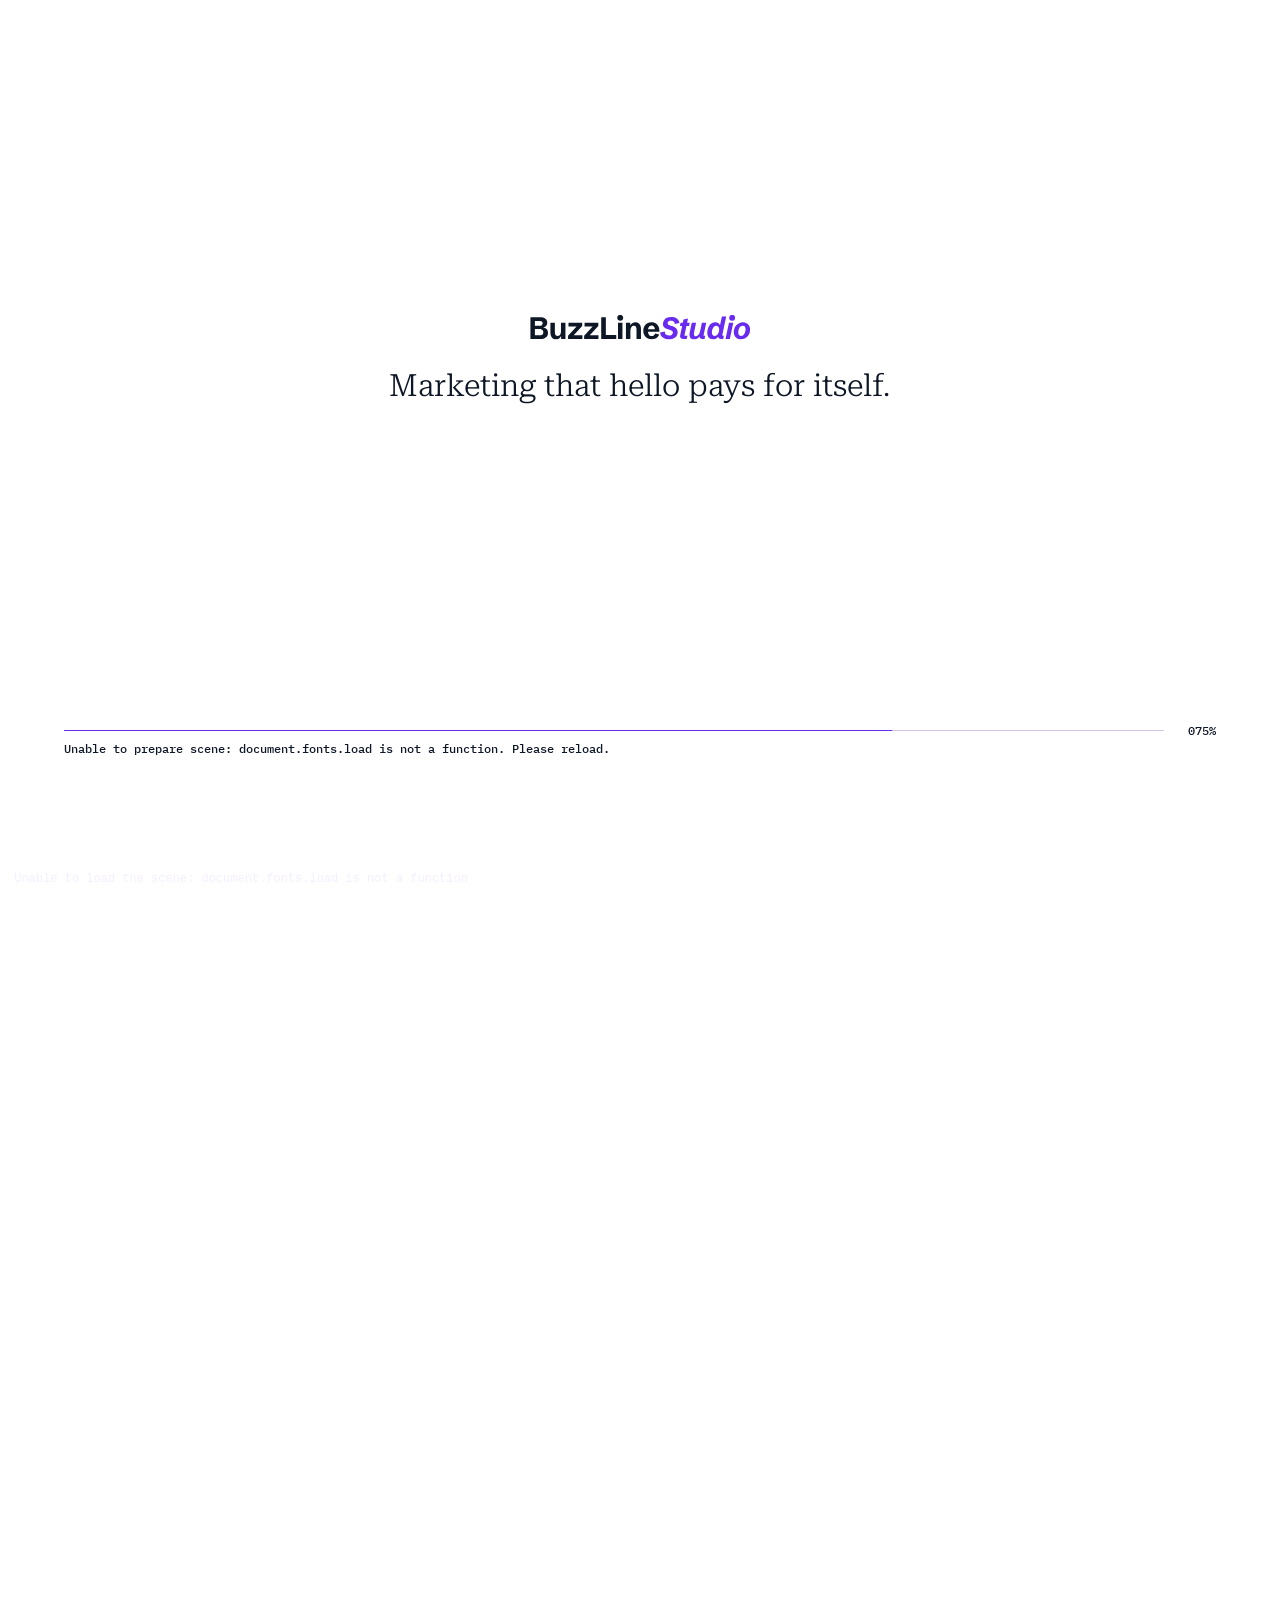
==== index.html @ 00287e8b "rahul" ====
<!doctype html>
<html lang="en" data-theme="day" data-build="4.3">

<head>
    <link rel="icon" href="data:,">
    <meta charset="UTF-8">
    <meta name="viewport" content="width=device-width, initial-scale=1.0">
    <title>BuzzLine Studio</title>
    <link rel="preload" as="font" type="font/woff2" crossorigin href="assets/fonts/onest-500.8f2d0540.woff2">
    <link rel="preload" as="font" type="font/woff2" crossorigin href="assets/fonts/onest-600.31d113d8.woff2">
    <link rel="stylesheet" href="assets/css/style.css">
    <script src="assets/js/bootstrap.js"></script>
    <style>
     
    </style>
</head>

<body class="waiting-entry site-page">
    <div id="entry-gate" role="dialog" aria-modal="true" aria-labelledby="gate-title">
        <div class="gate-intro">
            <div class="gate-wordmark" id="gate-title">
                <img alt="BuzzLine Studio" src="assets/img/image-1.27a90113.svg">
            </div>
            <div class="gate-centre">
                <p>Marketing that hello pays for itself.</p>
            </div>
        </div>
        <div id="gate-choices">
            <button type="button" class="gate-choice gate-primary" id="enter-sound" disabled>
                <svg viewBox="0 0 20 20" aria-hidden="true">
                    <path d="M3 7h3l4-4v14l-4-4H3ZM13 6q5 4 0 8M15 3q8 7 0 14" />
                </svg><span>ENTER WITH SOUND</span></button>
            <button type="button" class="gate-choice gate-secondary" id="enter-muted" disabled>
                <svg viewBox="0 0 20 20" aria-hidden="true">
                    <path d="M3 7h3l4-4v14l-4-4H3ZM13 7l5 6M18 7l-5 6" />
                </svg><span>ENTER WITHOUT SOUND</span></button>
        </div>
        <div class="gate-bottom">
            <div id="gate-progress" role="progressbar" aria-valuemin="0" aria-valuemax="100" aria-valuenow="0" aria-label="Loading scene"><span class="gate-track"><span id="gate-fill"></span></span><span id="gate-counter">000%</span></div><span id="gate-message" role="status">Preparing the scene…</span></div>
    </div>
    <main id="scroll-section">
        <div id="stage">
            <canvas id="scene" aria-label="Interactive particle landscape"></canvas>
            <div id="hero-text"></div>
        </div>
    </main>
    <footer class="mobile-action-footer figma-footer" aria-label="Footer">
        <div class="mobile-footer-brand"><img class="wordmark" alt="BuzzLine Studio" src="assets/img/footer/footer-logo-mobile.svg">
            <p>Fixed-term marketing services
                <br class="footer-desktop-break"> you buy online.</p><img class="payment-logos" alt="Visa and Mastercard" src="assets/img/footer/footer-payments-mobile.svg">
            <div class="footer-social">
                <button type="button" data-inert aria-label="Facebook"><img alt="" width="24" height="24" src="assets/img/footer/footer-facebook.svg">
                </button>
                <button type="button" data-inert aria-label="Instagram"><img alt="" width="24" height="24" src="assets/img/footer/footer-instagram.svg">
                </button>
            </div>
        </div>
        <div class="mobile-footer-links">
            <div>
                <h3>Goals</h3>
                <button type="button" data-inert>Be Found</button>
                <button type="button" data-inert>Be Chosen</button>
                <button type="button" data-inert>Be Remembered</button>
            </div>
            <div>
                <h3>Services</h3>
                <button type="button" data-inert>SEO</button>
                <button type="button" data-inert>Paid Search</button>
                <button type="button" data-inert>Social Media</button>
                <button type="button" data-inert>Email Marketing</button>
                <button type="button" data-inert>Website Design and Dev</button>
                <button type="button" data-inert>Bespoke Services</button>
            </div>
            <div>
                <h3>Company</h3>
                <button type="button" data-inert>About</button>
                <button type="button" data-inert>FAQs</button>
                <button type="button" data-inert>Contact</button>
                <button type="button" data-inert>Sign in</button>
            </div>
        </div>
        <div class="mobile-footer-hairline"></div>
        <div class="mobile-footer-legal">
            <div>
                <button type="button" data-inert>Terms &amp; conditions</button>
                <button type="button" data-inert>Privacy policy</button>
            </div>
            <span>© 2026 BuzzLineStudio.</span>
        </div>
    </footer>
    <nav id="business-nav" aria-label="Main navigation">
        <button type="button" class="brand" data-inert aria-label="BuzzLine Studio"><img class="wordmark" alt="BuzzLine Studio" src="assets/img/image-2.e16b64a0.svg"></button>
        <div class="nav-links">
            <div class="packages-menu desktop-goals">
                <button type="button" class="nav-packages" id="desktop-goals-toggle" aria-expanded="false" aria-controls="desktop-goals-panel">GOALS<img class="about-icon nav-chevron" alt="" width="16" height="16" src="assets/img/image-4.350d3736.svg"></button>
                <div class="packages-panel" id="desktop-goals-panel" aria-label="Goals" hidden>
                    <div class="goals-intro">
                        <p>Packaged services, built around one outcome.</p>
                    </div>
                    <button type="button" data-inert>Be Found<img class="dropdown-arrow" src="assets/img/dropdown-arrow.svg" width="16" height="16" alt=""></button>
                    <button type="button" data-inert>Be Chosen<img class="dropdown-arrow" src="assets/img/dropdown-arrow.svg" width="16" height="16" alt=""></button>
                    <button type="button" data-inert>Be Remembered<img class="dropdown-arrow" src="assets/img/dropdown-arrow.svg" width="16" height="16" alt=""></button>
                </div>
            </div>
            <div class="packages-menu desktop-packages">
                <button type="button" class="nav-packages" id="desktop-packages-toggle" aria-expanded="false" aria-controls="desktop-packages-panel">SERVICES<img class="about-icon nav-chevron" alt="" width="16" height="16" src="assets/img/image-4.350d3736.svg"></button>
                <div class="packages-panel" id="desktop-packages-panel" aria-label="Services" hidden>
                    <div class="goals-intro">
                        <p>Buy any service on its own.</p>
                    </div>
                    <button type="button" data-inert>SEO<img class="dropdown-arrow" src="assets/img/dropdown-arrow.svg" width="16" height="16" alt=""></button>
                    <button type="button" data-inert>Paid Search<img class="dropdown-arrow" src="assets/img/dropdown-arrow.svg" width="16" height="16" alt=""></button>
                    <button type="button" data-inert>Social Media<img class="dropdown-arrow" src="assets/img/dropdown-arrow.svg" width="16" height="16" alt=""></button>
                    <button type="button" data-inert>Email Marketing<img class="dropdown-arrow" src="assets/img/dropdown-arrow.svg" width="16" height="16" alt=""></button>
                    <button type="button" data-inert>Website Design and Dev<img class="dropdown-arrow" src="assets/img/dropdown-arrow.svg" width="16" height="16" alt=""></button>
                    <button type="button" data-inert>Bespoke Services<img class="dropdown-arrow" src="assets/img/dropdown-arrow.svg" width="16" height="16" alt=""></button>
                </div>
            </div>
            <button type="button" data-route-link="about">ABOUT</button>
            <button type="button" data-inert>FAQ</button>
            <button type="button" data-inert>CONTACT</button>
        </div>
        <div class="nav-right">
            <button type="button" class="mode-toggle" role="switch" aria-checked="false" aria-label="Switch to night mode"><span class="mode-knob"><svg class="sun" viewBox="0 0 12 12" aria-hidden="true"><circle cx="6" cy="6" r="2"/><path d="M6 0v1M6 11v1M0 6h1M11 6h1M2 2l.7.7M9.3 9.3l.7.7M2 10l.7-.7M9.3 2.7l.7-.7"/></svg><svg class="moon" viewBox="0 0 12 12" aria-hidden="true"><path d="M10 7.5A4.5 4.5 0 0 1 4.5 2 4.5 4.5 0 1 0 10 7.5Z"/></svg></span></button>
            <div
            class="currency">
                <button type="button" class="currency-toggle" aria-expanded="false" aria-controls="nav-currency-options" aria-haspopup="listbox" aria-label="Currency, USD"><span class="currency-label">USD</span><img class="currency-chevron" src="assets/img/image-4.350d3736.svg" width="16" height="16" alt=""></button>
                <div class="currency-options" id="nav-currency-options" role="listbox" aria-label="Currency"
                hidden>
                    <button type="button" role="option" aria-selected="true">USD</button>
                    <button type="button" role="option" aria-selected="false">EUR</button>
                    <button type="button" role="option" aria-selected="false">GBP</button>
                </div>
        </div>
        <button type="button" class="cart" data-inert aria-label="Cart, 0 items">
            <svg viewBox="0 0 24 24" aria-hidden="true">
                <path d="M2 3h3l2.5 12h11L21 6H6M9 20h.01M18 20h.01" />
            </svg><span class="cart-count">0</span></button>
        <button type="button" class="login" data-inert>LOG IN</button>
        <button type="button" class="build-order" data-inert>Build your own</button>
        <button id="menu-toggle" type="button" aria-label="Open menu" aria-controls="mobile-menu" aria-expanded="false">
            <svg viewBox="0 0 24 24" aria-hidden="true">
                <path d="M3 7h18M3 16h18" />
            </svg>
        </button>
        </div>
    </nav>
    <div id="mobile-menu" role="dialog" aria-modal="true" aria-label="Navigation" hidden>
        <button id="menu-close" type="button" aria-label="Close menu">
            <svg viewBox="0 0 24 24" aria-hidden="true">
                <path d="m5 5 14 14M19 5 5 19" />
            </svg>
        </button>
        <div class="mobile-menu-links">
            <div class="packages-menu mobile-goals">
                <button type="button" class="nav-packages" id="mobile-goals-toggle" aria-expanded="false" aria-controls="mobile-goals-panel">GOALS<img class="about-icon nav-chevron" alt="" width="16" height="16" src="assets/img/image-4.350d3736.svg"></button>
                <div class="packages-panel" id="mobile-goals-panel" aria-label="Goals" hidden>
                    <div class="goals-intro">
                        <p>Packaged services, built around one outcome.</p>
                    </div>
                    <button type="button" data-inert>Be Found<img class="dropdown-arrow" src="assets/img/dropdown-arrow.svg" width="16" height="16" alt=""></button>
                    <button type="button" data-inert>Be Chosen<img class="dropdown-arrow" src="assets/img/dropdown-arrow.svg" width="16" height="16" alt=""></button>
                    <button type="button" data-inert>Be Remembered<img class="dropdown-arrow" src="assets/img/dropdown-arrow.svg" width="16" height="16" alt=""></button>
                </div>
            </div>
            <div class="packages-menu mobile-packages">
                <button type="button" class="nav-packages" id="mobile-packages-toggle" aria-expanded="false" aria-controls="mobile-packages-panel">SERVICES<img class="about-icon nav-chevron" alt="" width="16" height="16" src="assets/img/image-4.350d3736.svg"></button>
                <div class="packages-panel" id="mobile-packages-panel" aria-label="Services" hidden>
                    <div class="goals-intro">
                        <p>Buy any service on its own.</p>
                    </div>
                    <button type="button" data-inert>SEO<img class="dropdown-arrow" src="assets/img/dropdown-arrow.svg" width="16" height="16" alt=""></button>
                    <button type="button" data-inert>Paid Search<img class="dropdown-arrow" src="assets/img/dropdown-arrow.svg" width="16" height="16" alt=""></button>
                    <button type="button" data-inert>Social Media<img class="dropdown-arrow" src="assets/img/dropdown-arrow.svg" width="16" height="16" alt=""></button>
                    <button type="button" data-inert>Email Marketing<img class="dropdown-arrow" src="assets/img/dropdown-arrow.svg" width="16" height="16" alt=""></button>
                    <button type="button" data-inert>Website Design and Dev<img class="dropdown-arrow" src="assets/img/dropdown-arrow.svg" width="16" height="16" alt=""></button>
                    <button type="button" data-inert>Bespoke Services<img class="dropdown-arrow" src="assets/img/dropdown-arrow.svg" width="16" height="16" alt=""></button>
                </div>
            </div>
            <button type="button" data-route-link="about">ABOUT</button>
            <button type="button" data-inert>FAQ</button>
            <button type="button" data-inert>CONTACT</button>
        </div>
        <button type="button" class="menu-login" data-inert>LOG IN</button>
        <button type="button" class="build-order" data-inert>Build your own</button>
        <button type="button" class="mode-toggle" role="switch" aria-checked="false" aria-label="Switch to night mode"><span class="mode-knob"><svg class="sun" viewBox="0 0 12 12" aria-hidden="true"><circle cx="6" cy="6" r="2"/><path d="M6 0v1M6 11v1M0 6h1M11 6h1M2 2l.7.7M9.3 9.3l.7.7M2 10l.7-.7M9.3 2.7l.7-.7"/></svg><svg class="moon" viewBox="0 0 12 12" aria-hidden="true"><path d="M10 7.5A4.5 4.5 0 0 1 4.5 2 4.5 4.5 0 1 0 10 7.5Z"/></svg></span></button>
    </div>
    <div id="controls">
        <button id="mute-toggle" type="button" aria-pressed="false" aria-label="Sound off">
            <span class="sound-label">SOUND ON</span>
                <span class="sound-icon" aria-hidden="true">
                    <span class="bar"></span>
                    <span class="bar"></span>
                    <span class="bar"></span>
                    <span class="bar"></span>
                    <span class="bar"></span>
                </span>
        </button>
        <div hidden>
            <select id="quality">
                <option value="high">High</option>
                <option value="low">Low</option>
            </select>
        </div>
    </div>
    <div id="status" role="status">Loading terrain…</div>
    <nav id="scene-rail" aria-label="Page sections">
        <button type="button" aria-current="false"><span class="rail-marker" aria-hidden="true"></span><span class="rail-label">What we believe</span></button>
        <button type="button" aria-current="false"><span class="rail-marker" aria-hidden="true"></span><span class="rail-label">The big idea</span></button>
        <button type="button" aria-current="false"><span class="rail-marker" aria-hidden="true"></span><span class="rail-label">Our story</span></button>
        <button type="button" aria-current="false"><span class="rail-marker" aria-hidden="true"></span><span class="rail-label">How it’s sold</span></button>
        <button type="button" aria-current="false"><span class="rail-marker" aria-hidden="true"></span><span class="rail-label">Why it works</span></button>
        <button type="button" aria-current="false"><span class="rail-marker" aria-hidden="true"></span><span class="rail-label">Get started</span></button>
    </nav>
    <div id="scene-jump" aria-hidden="true"></div>
    <template id="route-home">
        <div id="hero-text" aria-label="BuzzLine Studio services">
            <section class="story-screen s1">
                <div class="content">
                    <h1 data-webgl><span class="heading-line">Marketing that hello</span> <span class="heading-line">pays for itself.</span></h1>
                    <p data-webgl class="body">SEO, paid search, social, email and websites. Fixed-term packages you buy online, with the price shown on every one.</p>
                    <button type="button" class="scene-button" data-inert><span class="g r" aria-hidden="true"></span><span class="g c" aria-hidden="true"></span><span class="face">Explore a package</span><span class="ring r" aria-hidden="true"></span><span class="ring c" aria-hidden="true"></span>
                        <span
                        class="ring p" aria-hidden="true"></span>
                    </button>
                </div>
            </section>
            <section class="story-screen s2">
                <div class="content"><span class="pill">How</span>
                    <h2 data-webgl><span class="heading-line">Pick a package.</span> <span class="heading-line">Skip the pitch.</span></h2>
                    <div class="body-block">
                        <p data-webgl class="body">No discovery calls. No forty-page proposal. Choose a service,
                            <br class="reference-break"> a tier and a term, pay online, and the work begins.</p>
                        <button type="button" class="scene-button" data-inert><span class="g r" aria-hidden="true"></span><span class="g c" aria-hidden="true"></span><span class="face">FAQs</span><span class="ring r" aria-hidden="true"></span><span class="ring c" aria-hidden="true"></span><span class="ring p"
                            aria-hidden="true"></span></button>
                    </div>
                </div>
            </section>
            <section class="story-screen s3">
                <div class="content">
                    <div class="title-column"><span class="pill">Why</span>
                        <h2 data-webgl><span class="heading-line">Attention is</span> <span class="heading-line">the only currency.</span></h2></div>
                    <div class="body-block">
                        <p data-webgl class="body">Every brand is shouting. The ones that win
                            <br class="reference-break"> aren't louder. They're clearer. Our job is to make
                            <br class="reference-break"> you the obvious choice in a crowded feed.</p>
                        <button type="button" class="scene-button" data-inert><span class="g r" aria-hidden="true"></span><span class="g c" aria-hidden="true"></span><span class="face">Why Buzzline</span><span class="ring r" aria-hidden="true"></span><span class="ring c" aria-hidden="true"></span><span class="ring p"
                            aria-hidden="true"></span></button>
                    </div>
                </div>
            </section>
            <section class="story-screen s4">
                <div class="content"><span class="pill">Goals</span>
                    <h2 data-webgl><span class="heading-line">Start with</span> <span class="heading-line">the goal.</span></h2>
                    <div class="body-block">
                        <p data-webgl class="body">Three goals: Be Found, Be Chosen, Be Remembered. Each one is a set of services that does a single job, with the tier and the term already set. Buy it as it stands, or change any part first.</p>
                        <button type="button" class="scene-button"
                        data-inert><span class="g r" aria-hidden="true"></span><span class="g c" aria-hidden="true"></span><span class="face">See the goals</span><span class="ring r" aria-hidden="true"></span><span class="ring c" aria-hidden="true"></span>
                            <span
                            class="ring p" aria-hidden="true"></span>
                        </button>
                    </div>
                </div>
            </section>
            <section class="story-screen s5">
                <div class="content"><span class="pill">Who</span>
                    <h2 data-webgl><span class="heading-line">Start small.</span> <span class="heading-line">Scale what works.</span></h2>
                    <div class="body-block">
                        <p data-webgl class="body">Try one channel for a month. Add another when you see what it
                            <br class="reference-break"> does. Every package has a start date, an end date and a price,
                            <br class="reference-break"> so you're never locked into anything.</p>
                        <button type="button" class="scene-button" data-inert><span class="g r" aria-hidden="true"></span><span class="g c" aria-hidden="true"></span><span class="face">Start now</span><span class="ring r" aria-hidden="true"></span><span class="ring c" aria-hidden="true"></span><span class="ring p"
                            aria-hidden="true"></span></button>
                    </div>
                </div>
            </section>
            <section class="story-screen s6">
                <div class="content"><span class="pill">Next</span>
                    <h2 data-webgl><span class="heading-line">Ready when</span> <span class="heading-line">you are</span></h2>
                    <p data-webgl class="body">Select the perfect package for your needs, complete your payment securely online, and
                        <br class="reference-break"> dive into your new experience immediately with complete confidence and ease</p>
                    <button type="button" class="scene-button" data-inert><span class="g r" aria-hidden="true"></span><span class="g c" aria-hidden="true"></span><span class="face">Explore packages</span><span class="ring r" aria-hidden="true"></span><span class="ring c" aria-hidden="true"></span><span class="ring p"
                        aria-hidden="true"></span></button>
                </div>
                <footer class="action-footer figma-footer" aria-label="Footer">
                    <div class="footer-grid">
                        <div class="footer-brand"><img class="wordmark" alt="BuzzLine Studio" src="assets/img/footer/footer-logo.svg">
                            <p>Fixed-term marketing services
                                <br class="footer-desktop-break"> you buy online.</p><img class="payment-logos" alt="Visa and Mastercard" src="assets/img/footer/footer-payments.svg">
                            <div class="footer-social">
                                <button type="button" data-inert aria-label="Facebook"><img alt="" width="24" height="24" src="assets/img/footer/footer-facebook.svg">
                                </button>
                                <button type="button" data-inert aria-label="Instagram"><img alt="" width="24" height="24" src="assets/img/footer/footer-instagram.svg">
                                </button>
                            </div>
                        </div>
                        <div class="footer-links">
                            <div>
                                <h3>Goals</h3>
                                <button type="button" data-inert>Be Found</button>
                                <button type="button" data-inert>Be Chosen</button>
                                <button type="button" data-inert>Be Remembered</button>
                            </div>
                            <div>
                                <h3>Services</h3>
                                <button type="button" data-inert>SEO</button>
                                <button type="button" data-inert>Paid Search</button>
                                <button type="button" data-inert>Social Media</button>
                                <button type="button" data-inert>Email Marketing</button>
                                <button type="button" data-inert>Website Design and Dev</button>
                                <button type="button" data-inert>Bespoke Services</button>
                            </div>
                            <div>
                                <h3>Company</h3>
                                <button type="button" data-inert>About</button>
                                <button type="button" data-inert>FAQs</button>
                                <button type="button" data-inert>Contact</button>
                                <button type="button" data-inert>Sign in</button>
                            </div>
                        </div>
                    </div>
                    <div class="footer-hairline"></div>
                    <div class="footer-legal"><span>© 2026 BuzzLineStudio.</span>
                        <div>
                            <button type="button" data-inert>Terms &amp; conditions</button>
                            <button type="button" data-inert>Privacy policy</button>
                        </div>
                    </div>
                </footer>
            </section>
        </div>
    </template>
    <template id="route-about">
        <div id="hero-text" aria-label="BuzzLine Studio services">
            <section class="story-screen s1">
                <div class="content">
                    <h1 data-webgl>Clear beats loud.</h1>
                    <p data-webgl class="body">BuzzLine exists because most marketing shouts and few people listen. We build the channels that make a brand the obvious choice, and we sell them as packages you can price in a minute.</p>
                </div>
            </section>
            <section class="story-screen s2">
                <div class="content">
                    <h2 data-webgl>Marketing you can buy in a minute, not a quarter.</h2>
                    <div class="about-columns about-dom">
                        <div class="about-copy">
                            <p>BuzzLine began with a simple question: Why does purchasing marketing services require three meetings and a forty-page proposal?</p>
                            <p>The process itself isn't complicated. It's about search, paid ads, social media, email, and websites, delivered monthly and measured transparently to ensure real results.</p>
                        </div>
                        <div class="about-copy">
                            <p>So we packaged it. Five channels, five tiers each, a fixed term and a price on every one. You choose, you pay, the work starts.</p>
                            <p>Today BuzzLine runs channels for brands across Europe and North America, from a first campaign to the full stack.</p>
                        </div>
                    </div>
                </div>
            </section>
            <section class="story-screen s3">
                <div class="content">
                    <h2 data-webgl>Why BuzzLine was started.</h2>
                    <div data-webgl class="body about-copy">
                        <p>BuzzLine started with one question. Why does buying marketing take three meetings and a forty page proposal? The work itself is not mysterious. Search, paid, social, email and websites, done monthly and measured honestly.</p>
                        <p>So we packaged it. Five channels, five tiers each, a fixed term and a price on every one. You choose, you pay, the work starts.</p>
                        <p>Today BuzzLine runs channels for brands across Europe and North America, from a first campaign to the full stack.</p>
                    </div>
                    <button type="button" class="scene-button" data-inert><span class="g r" aria-hidden="true"></span><span class="g c" aria-hidden="true"></span><span class="face">Explore packages</span><span class="ring r" aria-hidden="true"></span><span class="ring c" aria-hidden="true"></span><span class="ring p"
                        aria-hidden="true"></span></button>
                </div>
            </section>
            <section class="story-screen s4">
                <div class="content">
                    <h2 data-webgl>Transparent and Straightforward.</h2>
                    <div class="about-tile-block">
                        <div class="about-tiles about-dom">
                            <article class="about-tile">
                                <h3>Five channels</h3>
                                <div class="about-chips"><span>SEO</span><span>Paid search</span><span>Social media</span><span>Email marketing</span><span>Website Design and Dev</span></div>
                            </article>
                            <article class="about-tile"><img class="about-icon " alt="" width="32" height="32" src="assets/img/image-5.7d26f70c.svg">
                                <h3>Fixed terms. 1, 3, 6 or 12 months. Nothing renews on its own.</h3></article>
                            <article class="about-tile"><img class="about-icon " alt="" width="28" height="28" src="assets/img/image-6.3fa4a621.svg">
                                <h3>Fixed prices, no setup fees, no hidden costs. The number on the page is the number on the invoice.</h3></article>
                        </div>
                        <button type="button" class="scene-button" data-inert><span class="g r" aria-hidden="true"></span><span class="g c" aria-hidden="true"></span><span class="face">Got questions?</span><span class="ring r" aria-hidden="true"></span><span class="ring c" aria-hidden="true"></span>
                            <span
                            class="ring p" aria-hidden="true"></span>
                        </button>
                    </div>
                </div>
            </section>
            <section class="story-screen s5">
                <div class="content">
                    <h2 data-webgl>Why it works.</h2>
                    <div class="about-steps about-dom">
                        <article class="about-step"><span class="about-step-icon"><img class="about-icon " alt="" width="24" height="24" src="assets/img/image-7.7dfbd080.svg"></span>
                            <h3>Set the goal</h3>
                            <p>One call to agree what the channel is for. Leads, sales, sign ups or reach. One number we can point at.</p>
                        </article>
                        <article class="about-step"><span class="about-step-icon"><img class="about-icon " alt="" width="24" height="24" src="assets/img/image-8.ffd39e5e.svg"></span>
                            <h3>Ship monthly</h3>
                            <p>Fixes, campaigns, posts and sends go out against a published plan. You always know what shipped and why.</p>
                        </article>
                        <article class="about-step"><span class="about-step-icon"><img class="about-icon " alt="" width="24" height="24" src="assets/img/image-9.b63bd9fa.svg"></span>
                            <h3>Report the numbers</h3>
                            <p>What it cost, what it made, what changes next. One page, plain English, every month.</p>
                        </article>
                    </div>
                </div>
            </section>
            <section class="story-screen s6">
                <div class="content"><span class="pill">Next</span>
                    <h2 data-webgl>Start with one channel.</h2>
                    <p data-webgl class="body">Try a package for a month and explore all its features in depth. Once you see how it enhances your workflow and adds value, consider adding another package to expand your capabilities even further. This way, you can tailor your experience
                        to perfectly suit your needs and maximize productivity.</p>
                    <button type="button" class="scene-button" data-inert><span class="g r" aria-hidden="true"></span><span class="g c" aria-hidden="true"></span><span class="face">Choose a package</span><span class="ring r" aria-hidden="true"></span><span class="ring c" aria-hidden="true"></span><span class="ring p"
                        aria-hidden="true"></span></button>
                </div>
                <footer class="action-footer figma-footer" aria-label="Footer">
                    <div class="footer-grid">
                        <div class="footer-brand"><img class="wordmark" alt="BuzzLine Studio" src="assets/img/footer/footer-logo.svg">
                            <p>Fixed-term marketing services
                                <br class="footer-desktop-break"> you buy online.</p><img class="payment-logos" alt="Visa and Mastercard" src="assets/img/footer/footer-payments.svg">
                            <div class="footer-social">
                                <button type="button" data-inert aria-label="Facebook"><img alt="" width="24" height="24" src="assets/img/footer/footer-facebook.svg">
                                </button>
                                <button type="button" data-inert aria-label="Instagram"><img alt="" width="24" height="24" src="assets/img/footer/footer-instagram.svg">
                                </button>
                            </div>
                        </div>
                        <div class="footer-links">
                            <div>
                                <h3>Goals</h3>
                                <button type="button" data-inert>Be Found</button>
                                <button type="button" data-inert>Be Chosen</button>
                                <button type="button" data-inert>Be Remembered</button>
                            </div>
                            <div>
                                <h3>Services</h3>
                                <button type="button" data-inert>SEO</button>
                                <button type="button" data-inert>Paid Search</button>
                                <button type="button" data-inert>Social Media</button>
                                <button type="button" data-inert>Email Marketing</button>
                                <button type="button" data-inert>Website Design and Dev</button>
                                <button type="button" data-inert>Bespoke Services</button>
                            </div>
                            <div>
                                <h3>Company</h3>
                                <button type="button" data-inert>About</button>
                                <button type="button" data-inert>FAQs</button>
                                <button type="button" data-inert>Contact</button>
                                <button type="button" data-inert>Sign in</button>
                            </div>
                        </div>
                    </div>
                    <div class="footer-hairline"></div>
                    <div class="footer-legal"><span>© 2026 BuzzLineStudio.</span>
                        <div>
                            <button type="button" data-inert>Terms &amp; conditions</button>
                            <button type="button" data-inert>Privacy policy</button>
                        </div>
                    </div>
                </footer>
            </section>
        </div>
    </template>
    <div id="route-veil" aria-hidden="true"></div>
    <script type="module" src="assets/js/script.js"></script>
</body>

</html>
---- assets/css/style.css ----
@font-face {
  font-family : 'Onest';
  font-style : normal;
  font-weight : 500;
  font-display : swap;
  src : url(../fonts/onest-500.8f2d0540.woff2) format('woff2')
}
@font-face {
  font-family : 'Onest';
  font-style : normal;
  font-weight : 600;
  font-display : swap;
  src : url(../fonts/onest-600.31d113d8.woff2) format('woff2')
}
@font-face {
  font-family : 'IBM Plex Mono';
  font-style : normal;
  font-weight : 500;
  src : url(../fonts/ibm-plex-mono-500.4bbb7e1c.woff2) format('woff2');
}
@font-face {
  font-family : 'Roboto Serif';
  font-style : normal;
  font-weight : 100 900;
  font-stretch : 50% 150%;
  src : url(../fonts/roboto-serif-100-900.82c42cd7.woff2) format('woff2');
}
  :root {
  --accent : #6A2BF0;--ink : #F5EEFF;--title-size : 3.75rem
}
* {
  box-sizing : border-box
}
html {
  font-size : clamp(12px, 1.11111vw, 1.11111vw);
  scrollbar-width : thin;
  scrollbar-color : #6A2BF0 #E2B2FC
}
body {
  margin : 0;
  background : #E2B2FC;
  color : var(--ink);
  font-family : 'IBM Plex Mono', monospace;
  font-weight : 500
}
button {
  font : inherit;
  color : inherit;
  cursor : pointer;
  border : 0;
  background : none
}
  button:focus-visible {
  outline : 1px solid currentColor;
  outline-offset : 5px
}
button svg {
  display : block;
  width : 24px;
  height : 24px;
  fill : none;
  stroke : currentColor;
  stroke-width : 1.5;
  stroke-linecap : round;
  stroke-linejoin : round
}
[hidden] {
  display : none!important
}
#scroll-section {
  height : max(2000vh, 12000px);
  position : relative
}
#stage {
  position : sticky;
  top : 0;
  height : 100dvh;
  overflow : hidden
}
#scene {
  position : absolute;
  inset : 0;
  width : 100%;
  height : 100%;
  display : block;
  z-index : 0;
  touch-action : pan-y
}
#hero-text {
  position : absolute;
  inset : 0;
  height : 100dvh;
  pointer-events : none;
  z-index : 2
}
.story-screen {
  position : absolute;
  inset : 0;
  padding : 0 3rem;
  will-change : transform
}
.story-screen>.content {
  position : absolute;
  left : 3rem;
  right : 3rem
}
.story-screen h1, .story-screen h2 {
  font-family : 'Onest', sans-serif;
  font-weight : 500;
  font-stretch : normal;
  font-variation-settings : normal;
  font-size : var(--title-size);
  line-height : 1.2;
  text-transform : none;
  letter-spacing : 0;
  margin : 0;
  color : var(--ink);
  text-shadow : 0 0 16px rgba(0, 0,0, .25)
}
.body {
  font : 500 .84375rem/1.5 'Onest', sans-serif;
  text-transform : none;
  text-align : left;
  margin : 0;
  color : var(--ink);
  text-shadow : 0 0 8px rgba(0, 0,0, .25)
}
.pill {
  display : table;
  width : max-content;
  background : var(--accent);
  color : #fff;
  font : 500 .75rem/1.15 'IBM Plex Mono', monospace;
  padding : .25rem .5rem;
  border-radius : 9999px;
  transform-origin : left center
}
.arrow {
  font-size : 4.5rem;
  font-family : serif
}
.body-block {
  display : flex;
  flex-direction : column;
  align-items : flex-start;
  gap : 1.75rem
}
[data-webgl], [data-webgl] * {
  -webkit-text-fill-color : transparent;
  text-shadow : none!important;
  opacity : 0!important
}
.scene-button {
  --r : 106, 43, 240;--c : 192, 77, 255;--p : 242, 166, 255;
  position : relative;
  isolation : isolate;
  overflow : visible;
  display : inline-flex;
  align-items : center;
  justify-content : center;
  width : max-content;
  max-width : 100%;
  border : 0;
  border-radius : 9999px;
  padding : 0;
  font : 500 .75rem/1.15 'Onest', sans-serif;
  text-transform : none;
  color : #F5EEFF;
  pointer-events : auto;
  background : none;
  transition : box-shadow .3s
}
.scene-button .face, .scene-button .g, .scene-button .ring {
  border-radius : 9999px
}
.scene-button .face {
  position : relative;
  z-index : 1;
  display : flex;
  align-items : center;
  justify-content : center;
  padding : .75rem 1.125rem;
  background : #0F0F0F;
  transition : text-shadow .2s, background .2s
}
.scene-button .g, .scene-button .ring {
  position : absolute;
  inset : 0;
  pointer-events : none;
  opacity : 0
}
.scene-button .g {
  mix-blend-mode : multiply;
  transition : opacity .2s, transform .3s
}
.scene-button .g.r {
  background : rgb(var(--r))
}
.scene-button .g.c {
  background : rgb(var(--c))
}
.scene-button.shock-on .g {
  opacity : 1
}
.scene-button.shock-on .g.r {
  transform : translateX(-1.5px)
}
.scene-button.shock-on .g.c {
  transform : translateX(1.5px)
}
.scene-button.shock-on .face {
  text-shadow : -1.5px 0 rgb(var(--r)), 1.5px 0 rgba(var(--p), .95);
  animation : buzz-shake .25s steps(1, end) 1
}
.scene-button.shock-on {
  box-shadow : 0 0 12px rgba(var(--c), .12)
}
.scene-button .ring {
  z-index : 2;
  border : 1px solid;
  mix-blend-mode : multiply
}
.scene-button .ring.r {
  border-color : rgb(var(--r))
}
.scene-button .ring.c {
  border-color : rgb(var(--c))
}
.scene-button .ring.p {
  border-color : rgb(var(--p))
}
.scene-button.shock-wave .ring.r {
  animation : buzz-ring-r .7s cubic-bezier(.2, .7, .2, 1) 1
}
.scene-button.shock-wave .ring.c {
  animation : buzz-ring-c .7s cubic-bezier(.2, .7, .2, 1) 1
}
.scene-button.shock-wave .ring.p {
  animation : buzz-ring-p .9s cubic-bezier(.2, .7, .2, 1) .06s 1
}
@keyframes buzz-shake {
  0%, 100%{transform : translateX(0)
}
20% {
  transform : translateX(-2px)
}
40% {
  transform : translateX(2px)
}
60% {
  transform : translateX(-1px)
}
80% {
  transform : translateX(1px)
}
}@keyframes buzz-ring-r {
  0%{opacity : .9;
  transform : translateX(0) scale(1)
}
100% {
  opacity : 0;
  transform : translateX(-5px) scale(1.35, 1.9)
}
}@keyframes buzz-ring-c {
  0%{opacity : .9;
  transform : translateX(0) scale(1)
}
100% {
  opacity : 0;
  transform : translateX(5px) scale(1.35, 1.9)
}
}@keyframes buzz-ring-p {
  0%{opacity : .8;
  transform : scale(1)
}
100% {
  opacity : 0;
  transform : scale(1.55, 2.4)
}
}.button-sparks {
  position : absolute;
  pointer-events : none;
  z-index : 5
}
  @media(prefers-reduced-motion : reduce) {
  .scene-button.shock-on .face, .scene-button.shock-touch .face{background : var(--accent);
  animation : none;
  text-shadow : none
}
.scene-button .g, .scene-button .ring, .button-sparks {
  display : none
}
}.s1 .content {
  bottom : .75rem
}
.s1 .body {
  max-width : 16.875rem
}
.s1 h1 {
  margin-top : 2.5rem
}
.s2 .content {
  top : 48%;
  transform : translateY(-50%);
  max-width : 39.6875rem;
  display : flex;
  flex-direction : column;
  gap : 1.75rem
}
.s3 .content {
  bottom : 1.25rem
}
.grid {
  display : grid;
  grid-template-columns : repeat(12, minmax(0, 1fr));
  gap : 1rem;
  align-items : end
}
.s3 .title-column {
  grid-column : 1/8
}
.s3 .pill {
  margin-bottom : 1.75rem
}
.s3 .body-block {
  grid-column : 8/11
}
.s4 .content {
  left : auto;
  right : 3rem;
  top : 48%;
  transform : translateY(-50%);
  width : 34.375rem;
  display : flex;
  flex-direction : column;
  gap : 1.75rem
}
.s5 .content {
  bottom : .75rem
}
.s5>.content>.body-block {
  margin-top : 1.75rem
}
.s5 .body {
  max-width : 20rem
}
.s5 h2 {
  margin-top : 2.5rem
}
.s5 .first-block {
  display : flex;
  gap : 1.25rem;
  align-items : center
}
.s5 .second-block {
  margin : 1.75rem 0 0;
  max-width : 41rem
}
.s6>.content {
  top : 18%;
  left : 3rem;
  right : 3rem;
  display : flex;
  flex-direction : column;
  align-items : center;
  gap : 1.75rem;
  text-align : center;
  transform : translate(var(--cta-x, 0px), var(--cta-y, 0px))
}
.s6 .body {
  text-align : center
}
.s6 .pill {
  align-self : center
}
.action-footer {
  position : absolute;
  bottom : 0;
  left : 0;
  right : 0;
  padding : 2rem 3rem 1.5rem;
  font : 500 .75rem/1.4 'IBM Plex Mono', monospace;
  color : var(--ink);
  pointer-events : auto
}
.footer-grid {
  display : grid;
  grid-template-columns : repeat(12, minmax(0, 1fr));
  gap : 1rem
}
.footer-brand {
  grid-column : 1/5;
  display : flex;
  flex-direction : column;
  align-items : flex-start;
  gap : 1.5rem
}
.footer-brand .wordmark {
  height : 26px;
  width : auto
}
.payment-logos {
  height : 32px;
  width : auto;
  opacity : .6;
  filter : brightness(0) invert(1)
}
.footer-links {
  grid-column : 8/13;
  display : grid;
  grid-template-columns : 1fr 1fr;
  gap : 2rem
}
.footer-links h3 {
  color : var(--accent);
  font : 500 .75rem/1.4 'IBM Plex Mono', monospace;
  letter-spacing : .08em;
  margin : 0 0 1rem
}
.footer-links button {
  display : block;
  padding : 0;
  margin : 0 0 .4rem;
  text-align : left;
  text-transform : uppercase;
  transition : color .25s
}
  .footer-links button:hover, .footer-legal button:hover {
  color : var(--accent)
}
.footer-hairline {
  height : 1px;
  background : #F5EEFF;
  opacity : .35;
  margin : 1.5rem 0 1rem
}
.footer-legal {
  display : flex;
  align-items : center;
  justify-content : space-between;
  gap : 1rem;
  opacity : .35
}
.footer-legal>div {
  display : flex;
  gap : 1.5rem
}
.footer-legal button {
  font : inherit;
  padding : 0;
  transition : color .25s
}
#business-nav {
  position : fixed;
  top : 0;
  left : 0;
  right : 0;
  height : 72px;
  z-index : 30;
  padding : 0 3rem;
  display : flex;
  align-items : center;
  justify-content : space-between;
  gap : 2rem;
  font : 500 .75rem/1.2 'IBM Plex Mono', monospace;
  text-transform : uppercase;
  color : var(--ink)
}
.brand {
  padding : 0;
  display : block
}
.wordmark {
  height : 22px;
  width : auto;
  display : block
}
.nav-links {
  display : flex;
  align-items : center;
  gap : 1.5rem
}
.nav-links button, .nav-right>.login {
  padding : 0;
  white-space : nowrap;
  transition : color .25s
}
  .nav-links button :hover, .nav-right>.login:hover {
  color : var(--accent)
}
.nav-right {
  display : flex;
  align-items : center;
  gap : 1.25rem
}
.currency {
  position : relative;
  width : max-content
}
.currency-toggle {
  display : inline-flex;
  align-items : center;
  gap : .5rem;
  line-height : 1;
  border : 1px solid #F5EEFF;
  border-radius : 9999px;
  padding : .5rem .75rem;
  font : 500 .75rem/1 'IBM Plex Mono', monospace;
  color : var(--ink)
}
.currency-options {
  position : absolute;
  top : calc(100% + .5rem);
  left : 0;
  min-width : 100%;
  background : var(--accent);
  border : 1px solid #F5EEFF;
  border-radius : 1rem;
  padding : .4rem;
  z-index : 2
}
.currency-options button {
  display : block;
  width : 100%;
  text-align : left;
  padding : .55rem .6rem;
  font : 500 .75rem 'IBM Plex Mono', monospace;
  border-radius : .55rem
}
  .currency-options button:hover {
  background : #ffffff24
}
.cart {
  position : relative;
  padding : 3px 8px
}
.cart-count {
  position : absolute;
  right : -3px;
  top : -4px;
  display : grid;
  place-items : center;
  background : var(--accent);
  color : white;
  font : 500 9px 'IBM Plex Mono', monospace;
  border-radius : 50%;
  width : 15px;
  height : 15px
}
#menu-toggle {
  display : none;
  padding : 0
}
#mobile-menu {
  position : fixed;
  inset : 0;
  z-index : 60;
  background : var(--accent);
  color : var(--ink);
  padding : 100px 2rem 2rem;
  overflow : auto
}
#menu-close {
  position : absolute;
  right : 2rem;
  top : 24px;
  padding : 0
}
.mobile-menu-links {
  display : flex;
  flex-direction : column;
  align-items : flex-start;
  gap : 1rem
}
.mobile-menu-links button {
  font : 300 2.875rem/.9 'Roboto Serif', serif;
  font-stretch : 75%;
  font-variation-settings : 'wdth' 75, 'wght' 300;
  text-transform : uppercase;
  padding : 0;
  transition : opacity .25s;
  color : var(--ink)
}
  .mobile-menu-links button:hover {
  opacity : .65
}
.menu-login {
  margin : 2rem 0 1.75rem;
  padding : 0;
  font : .75rem 'IBM Plex Mono', monospace
}
.menu-open {
  overflow : hidden
}
.menu-open #business-nav {
  visibility : hidden
}
#controls {
  position : fixed;
  right : 1rem;
  bottom : 1rem;
  z-index : 25;
  font : 500 .65rem 'IBM Plex Mono', monospace
}
#mute-toggle {
  display : flex;
  align-items : center;
  gap : 12px;
  padding : 12px;
  background : none;
  border : 0;
  font : 500 12px 'IBM Plex Mono', monospace;
  letter-spacing : .08em;
  color : var(--ink);
  cursor : pointer;
  transition : opacity .3s
}
#mute-toggle .sound-icon {
  display : flex;
  gap : 3px;
  align-items : flex-end;
  height : 16px;
  transform-origin : center;
  transition : transform .5s
}
#mute-toggle .bar {
  width : 1px;
  height : 16px;
  background : currentColor;
  transform-origin : center;
  transform : translateY(0) scaleY(.1);
  transition : transform .35s;
  will-change : transform
}
#mute-toggle.is-playing .bar {
  animation : eq 5s ease-in-out infinite
}
  #mute-toggle.is-playing .bar:nth-child(1) {
  animation-delay : -.1s
}
  #mute-toggle.is-playing .bar:nth-child(2) {
  animation-delay : -2s
}
  #mute-toggle.is-playing .bar:nth-child(3) {
  animation-delay : -.2s
}
  #mute-toggle.is-playing .bar:nth-child(4) {
  animation-delay : -3s
}
  #mute-toggle.is-playing .bar:nth-child(5) {
  animation-delay : -.05s;
  animation-duration : 7s
}
@keyframes eq {
  0%{transform : translateY(0) scaleY(.15)
}
10% {
  transform : translateY(-1px) scaleY(.95)
}
25% {
  transform : translateY(-2px) scaleY(.4)
}
45% {
  transform : translateY(1px) scaleY(.8)
}
60% {
  transform : translateY(-2px) scaleY(.3)
}
80% {
  transform : translateY(2px) scaleY(.7)
}
100% {
  transform : translateY(0) scaleY(.15)
}
  }@media(pointer : fine) {
  #mute-toggle .sound-label{transition : opacity .3s
}
  #mute-toggle:hover .sound-label {
  opacity : .7
}
  #mute-toggle:hover .sound-icon {
  transform : scaleY(3)
}
  #mute-toggle:hover.is-playing .sound-icon {
  transform : scaleY(.6)
}
  }@media(prefers-reduced-motion : reduce) {
  #mute-toggle.is-playing .bar{animation : none;
  transform : scaleY(.6)
}
}.action-scene #controls {
  display : none
}
body.waiting-entry {
  overflow : hidden;
  background : #FFFFFF
}
#entry-gate {
  position : fixed;
  inset : 0;
  z-index : 1000;
  background : #FFFFFF;
  opacity : 1;
  color : #0E1726;
  display : flex;
  flex-direction : column;
  justify-content : space-between;
  padding : clamp(24px, 5vw, 72px);
  transition : opacity .5s
}
.gate-wordmark img {
  max-width : 220px;
  height : auto
}
.gate-centre {
  font : 300 clamp(28px, 4vw, 60px)/1.2 'Roboto Serif', serif
}
.gate-bottom {
  min-height : 120px
}
#gate-progress {
  display : flex;
  align-items : center;
  gap : 24px;
  transition : opacity .3s
}
.gate-track {
  flex : 1;
  height : 1px;
  background : #d7c6e6;
  overflow : hidden
}
#gate-fill {
  display : block;
  width : 100%;
  height : 100%;
  background : var(--accent);
  transform : scaleX(0);
  transform-origin : left
}
#gate-counter, #gate-message {
  font : 500 12px 'IBM Plex Mono', monospace
}
#entry-gate.progress-out #gate-progress {
  opacity : 0
}
#entry-gate.ready #gate-message {
  visibility : hidden
}
body.waiting-entry #business-nav, body.waiting-entry #controls, body.waiting-entry #hero-text {
  opacity : 0
}
#status {
  position : fixed;
  left : 1rem;
  bottom : 1rem;
  z-index : 1001;
  font : 12px monospace
}
  #status:empty {
  display : none
}
  @media(max-width : 1024px) {
  :root{--title-size : 3.75rem
}
.story-screen {
  padding : 0 2rem
}
.story-screen>.content {
  left : 2rem;
  right : 2rem;
  top : auto;
  bottom : 7.5rem;
  transform : none;
  width : auto;
  max-width : none;
  display : flex;
  flex-direction : column;
  gap : 1.75rem
}
.story-screen h1, .story-screen h2 {
  margin : 0
}
.story-screen .title-block {
  margin-left : 0;
  max-width : none
}
.story-screen .body {
  max-width : 18.75rem;
  margin : 0
}
.story-screen .body-block {
  margin : 0;
  gap : 1.75rem
}
.s3 .pill {
  margin-bottom : 1.75rem
}
.s5 .arrow {
  display : none
}
.s5 .first-block {
  display : block
}
.s6>.content {
  top : 18%;
  bottom : auto;
  align-items : center;
  text-align : center;
  transform : translate(var(--cta-x, 0px), var(--cta-y, 0px));
  gap : 1.5rem
}
.s6 .body {
  max-width : none;
  text-align : center
}
.s6 .cta {
  font-size : .875rem
}
.action-footer {
  padding : 1.5rem 2rem
}
.footer-grid {
  display : flex;
  flex-direction : column;
  gap : 2rem
}
.footer-brand {
  gap : 1rem
}
.footer-links {
  display : grid;
  grid-template-columns : 1fr 1fr;
  gap : 2rem
}
.footer-links h3 {
  margin-bottom : .75rem
}
.footer-legal {
  flex-direction : column;
  align-items : flex-start;
  gap : .75rem
}
.footer-hairline {
  margin : 1.5rem 0 1rem
}
.footer-brand .wordmark {
  height : 26px
}
#business-nav {
  padding : 0 2rem
}
.nav-links, .desktop-currency, .nav-right>.login {
  display : none
}
#menu-toggle {
  display : block
}
.nav-right {
  gap : 1.5rem
}
  }@media(max-width : 640px) {
  :root{--title-size : 2.875rem
}
.story-screen {
  padding : 0 1rem
}
.story-screen>.content {
  left : 1rem;
  right : 1rem
}
#business-nav {
  padding : 0 1rem
}
#mobile-menu {
  padding-left : 1rem;
  padding-right : 1rem
}
#menu-close {
  right : 1rem
}
.action-footer {
  padding : 1.5rem 1rem
}
.footer-legal>div {
  flex-wrap : wrap;
  gap : 1rem
}
  }@media(max-width : 360px) {
  :root{--title-size : 2.625rem
}
  }@media(max-height : 740px) and (max-width : 1024px) {
  .s6>.content{top : 13%;
  gap : 1rem
}
.action-footer {
  padding-top : 1rem;
  padding-bottom : 1rem
}
.footer-grid {
  gap : 1.25rem
}
.footer-links button {
  margin-bottom : .25rem
}
.footer-hairline {
  margin : 1rem 0 .75rem
}
}html, body {
  overscroll-behavior-y : none
}
.currency-chevron {
  width : 12px;
  height : 12px;
  display : inline-block;
  vertical-align : middle;
  flex : none
}
.currency-label {
  display : block;
  line-height : 1
}
.mode-toggle {
  position : relative;
  width : 44px;
  height : 24px;
  flex : 0 0 44px;
  border : 1px solid #F5EEFF99;
  border-radius : 9999px;
  padding : 2px;
  line-height : 1
}
.mode-knob {
  position : absolute;
  left : 2px;
  top : 2px;
  width : 18px;
  height : 18px;
  border-radius : 50%;
  background : #F5EEFF;
  color : #120A24;
  display : grid;
  place-items : center;
  transition : transform .3s cubic-bezier(.22, 1,.36, 1)
}
.mode-knob svg {
  grid-area : 1/1;
  width : 12px;
  height : 12px;
  stroke-width : 1
}
.mode-knob .moon {
  display : none
}
.mode-toggle[aria-checked=true] .mode-knob {
  transform : translateX(20px)
}
.mode-toggle[aria-checked=true] .sun {
  display : none
}
.mode-toggle[aria-checked=true] .moon {
  display : block
}
#mobile-menu>.mode-toggle {
  display : block;
  margin-top : 1.75rem
}
#business-nav.nav-dark {
  background : #120A24f2;
  border-bottom : 1px solid #F5EEFF1a
}
.lil-gui.root {
  z-index : 2000
}
  @media(max-width : 1024px) {
  .nav-right>.mode-toggle{display : none
}
}#entry-gate {
  opacity : 1
}
.gate-wordmark, .gate-centre, .gate-bottom {
  opacity : 0
}
#gate-counter {
  font-variant-numeric : tabular-nums
}
#gate-fill {
  transform : scaleX(0)
}
#gate-choices {
  display : flex;
  flex-direction : column;
  align-items : flex-start;
  gap : 1rem;
  margin-top : 1.75rem
}
.gate-choice {
  opacity : 0;
  transform : translateY(6px);
  display : inline-flex;
  align-items : center;
  gap : .65rem;
  font : 500 .75rem/1.2 'IBM Plex Mono', monospace;
  pointer-events : none
}
.choices-ready .gate-choice {
  pointer-events : auto
}
.gate-primary {
  background : #6A2BF0;
  color : #fff;
  border-radius : 9999px;
  padding : 1rem 1.4rem
}
.gate-secondary {
  color : #0E1726;
  padding : .5rem 0
}
.gate-secondary span {
  text-decoration : underline;
  text-underline-offset : 3px
}
.gate-choice svg {
  width : 20px;
  height : 20px;
  flex : none
}
.gate-choice:disabled {
  cursor : default
}
body.waiting-entry #business-nav, body.waiting-entry #controls, body.waiting-entry #hero-text {
  opacity : 0!important
}
#gate-message {
  transition : opacity .3s
}
#entry-gate.ready #gate-message {
  visibility : visible
}
.gate-intro {
  position : absolute;
  left : 50%;
  top : 40%;
  transform : translate(-50%, -50%);
  width : min(90vw, 52rem);
  display : flex;
  flex-direction : column;
  align-items : center;
  gap : 2rem;
  text-align : center
}
.gate-wordmark img {
  display : block;
  width : 220px;
  max-width : 60vw;
  height : auto
}
.gate-centre {
  font-size : clamp(24px, 2.4vw, 36px);
  line-height : 1.2
}
.gate-centre p {
  margin : 0
}
#gate-choices {
  position : absolute;
  left : 50%;
  bottom : 4rem;
  transform : translateX(-50%);
  align-items : center;
  margin : 0;
  gap : 1.25rem;
  width : max-content;
  max-width : 90vw
}
.gate-bottom {
  position : absolute;
  bottom : 4rem;
  left : clamp(24px, 5vw, 72px);
  right : clamp(24px, 5vw, 72px);
  pointer-events : none
}
.gate-secondary {
  justify-content : center
}
  @media(max-width : 640px) {
  .gate-intro{top : 38%;
  gap : 1.5rem;
  width : calc(100% - 3rem)
}
#gate-choices {
  bottom : 3rem
}
.gate-centre {
  max-width : 20rem
}
.gate-bottom {
  bottom : 3rem
}
}.heading-line {
  display : block
}
  @media(max-width : 1024px) {
  .s3 .content{align-items : stretch
}
}
body:not(.scene-ready) #business-nav, body:not(.scene-ready) #controls, body:not(.scene-ready) #hero-text {
  opacity : 0!important
}
#business-nav, #controls, #hero-text {
  opacity : 0
}
#entry-gate {
  background : #FFFFFF;
  opacity : 1
}
#entry-gate.gate-fluid-ready {
  background : transparent
}
.s1>.content {
  left : 0;
  right : auto;
  top : auto;
  bottom : .0159375rem;
  width : max-content;
  max-width : 100%;
  padding : 3.75rem;
  display : flex;
  flex-direction : column;
  align-items : flex-start;
  gap : 1.125rem;
  transform : none
}
.s1 h1 {
  margin : 0
}
.s1 .body {
  width : 25.875rem;
  max-width : 100%
}
  @media(max-width : 1024px) {
  :root{--title-size : 44px
}
.body {
  font-size : 1.333333rem
}
.scene-button, .s6 .cta {
  font-size : 1.166667rem
}
.scene-button .face {
  padding : 1rem 1.5rem
}
.s1>.content {
  left : 0;
  right : 0;
  bottom : 0;
  width : auto;
  padding : 2rem;
  gap : 2rem
}
.s1 .body {
  width : 100%;
  max-width : 100%
}
.s1-body-break {
  display : none
}
}.story-screen .pill {
  font : 500 .75rem/1.15 'Onest', sans-serif;
  padding : .25rem .5rem
}
.story-screen .body-block {
  gap : 1.125rem
}
.s6 .scene-button .face {
  background : var(--accent)
}
  @media(min-width : 1025px) {
  .story-screen h1, .story-screen h2{font-size : 3.75rem;
  line-height : 1.2;
  margin : 0
}
.story-screen .body {
  font : 500 .84375rem/1.5 'Onest', sans-serif;
  margin : 0;
  max-width : none
}
.story-screen>.content {
  padding : 0;
  gap : 1.125rem
}
.s1>.content {
  left : 3.75rem;
  right : auto;
  bottom : 3.75rem;
  width : max-content;
  max-width : calc(100% - 7.5rem)
}
.s1 .body {
  width : 25.875rem
}
.s2>.content {
  left : 3.75rem;
  right : auto;
  top : 50%;
  bottom : auto;
  transform : translateY(-50%);
  width : 32.25rem;
  max-width : none;
  display : flex;
  flex-direction : column
}
.s2 .body {
  width : 25.875rem
}
.s3>.content {
  left : 3.75rem;
  right : 3.75rem;
  bottom : 3.75rem;
  top : auto;
  display : flex;
  flex-direction : row;
  align-items : flex-end;
  gap : 3.75rem
}
.s3 .title-column {
  flex : none;
  width : 32.25rem
}
.s3 .pill {
  margin-bottom : 1.125rem
}
.s3 .body-block {
  display : flex;
  flex-direction : row;
  align-items : flex-end;
  gap : 3.75rem
}
.s3 .body {
  width : 19.3125rem;
  flex : none
}
.s3 .scene-button {
  flex : none
}
.s4>.content {
  left : auto;
  right : 3.75rem;
  top : 50%;
  bottom : auto;
  transform : translateY(-50%);
  width : 26.296875rem;
  max-width : none;
  display : flex;
  flex-direction : column
}
.s4 .body {
  width : 25.875rem
}
.s5>.content {
  left : auto;
  right : 3.75rem;
  top : 50%;
  bottom : auto;
  transform : translateY(-50%);
  width : 32.53125rem;
  max-width : none;
  display : flex;
  flex-direction : column
}
.s5>.content>.body-block {
  margin : 0
}
.s5 .body {
  width : 25.875rem
}
.s6>.content {
  top : 22.222222%;
  bottom : auto;
  left : 3.75rem;
  right : 3.75rem;
  align-items : center;
  text-align : center;
  gap : 1.125rem
}
.s6 .body {
  width : 36rem;
  text-align : center
}
  }@media(max-width : 1024px) {
  .reference-break{display : none
}
.s3 .body-block {
  flex-direction : column;
  align-items : flex-start
}
.s4 h2 .heading-line, .s5 h2 .heading-line, .s6 h2 .heading-line {
  white-space : normal
}
.s6 .body {
  max-width : 42rem
}
  }@media(max-width : 1024px) {
  .story-screen.s2>.content, .story-screen.s3>.content, .story-screen.s4>.content, .story-screen.s5>.content{left : 2rem;
  right : 2rem
}
.s2 .body, .s3 .body, .s4 .body, .s5 .body {
  width : 100%;
  max-width : 100%
}
.s2 .body-block, .s3 .body-block, .s4 .body-block, .s5 .body-block {
  width : 100%;
  max-width : 100%
}
#gate-choices .gate-choice {
  font-family : 'Onest', sans-serif;
  font-weight : 500;
  font-size : 16px;
  line-height : 1.2;
  min-height : 48px;
  padding : 14px 20px;
  white-space : nowrap
}
#gate-counter, #gate-message {
  font-size : 14px
}
}.story-screen .pill {
  font-weight : 600
}
  @media(min-width : 1025px) {
  .s6 h2 .heading-line{display : inline
}
.mobile-action-footer {
  display : none
}
  }@media(max-width : 1024px) {
  .s6 h2 .heading-line{display : block
}
.story-screen .pill {
  font : 600 13px/1.15 'Onest', sans-serif;
  padding : 4px 10px;
  border-radius : 9999px
}
.scene-button {
  font : 500 16px/18.4px 'Onest', sans-serif;
  color : #F5EEFF;
  text-transform : none;
  border-radius : 9999px
}
.scene-button .face {
  padding : 16px 24px;
  border-radius : 9999px;
  background : #0F0F0F
}
.s6 .scene-button .face {
  background : #6A2BF0
}
.scene-button .g, .scene-button .ring {
  inset : 0;
  border-radius : 9999px
}
#stage {
  position : fixed;
  top : 0;
  left : 0;
  right : 0;
  width : 100%;
  height : 100dvh
}
.s6 .action-footer {
  display : none
}
.mobile-action-footer {
  position : relative;
  z-index : 40;
  display : flex;
  flex-direction : column;
  align-items : flex-start;
  gap : 24px;
  width : 100%;
  padding : 56px 24px 32px;
  background : #120B2B;
  color : #F5EEFF;
  isolation : isolate
}
.mobile-footer-brand {
  display : flex;
  flex-direction : column;
  align-items : flex-start;
  gap : 16px;
  width : 100%
}
.mobile-footer-brand .wordmark {
  width : 150px;
  height : 17px;
  object-fit : contain;
  object-position : left center
}
.mobile-footer-brand p {
  margin : 0;
  font : 500 14px/1.5 'Onest', sans-serif;
  color : rgba(245, 238, 255, .64)
}
.mobile-footer-brand .payment-logos {
  width : 120px;
  height : 24px;
  object-fit : contain;
  object-position : left center;
  opacity : 1;
  filter : brightness(0) invert(1)
}
.mobile-footer-social {
  display : flex;
  align-items : center;
  gap : 16px
}
.mobile-footer-social svg {
  display : block;
  width : 24px;
  height : 24px
}
.mobile-footer-links {
  display : flex;
  gap : 40px;
  width : 100%;
  align-items : flex-start
}
.mobile-footer-links>div {
  display : flex;
  flex : 1;
  min-width : 0;
  flex-direction : column;
  align-items : flex-start;
  gap : 12px
}
.mobile-footer-links h3 {
  margin : 0;
  font : 600 13px/1.3 'Onest', sans-serif;
  letter-spacing : .78px;
  text-transform : uppercase;
  color : #6A2BF0
}
.mobile-footer-links button {
  margin : 0;
  padding : 0;
  font : 500 16px/1.5 'Onest', sans-serif;
  text-align : left;
  text-transform : none;
  color : #F5EEFF
}
.mobile-footer-hairline {
  width : 100%;
  height : 1px;
  background : rgba(245, 238, 255, .16)
}
.mobile-footer-legal {
  display : flex;
  flex-direction : column;
  gap : 12px;
  font : 500 14px/1.5 'Onest', sans-serif;
  color : rgba(245, 238, 255, .64)
}
.mobile-footer-legal>div {
  display : flex;
  gap : 24px
}
.mobile-footer-legal button {
  padding : 0;
  margin : 0;
  font : inherit;
  color : inherit;
  text-transform : none;
  white-space : nowrap
}
}.nav-links .nav-packages, .mobile-menu-links .nav-packages {
  display : inline-flex;
  align-items : center;
  gap : 6px
}
.nav-packages .nav-chevron {
  display : block;
  width : 16px;
  height : 16px;
  flex : none
}
.about-page {
  --about-px : .052083333vw
}
.about-page .story-screen h1, .about-page .story-screen h2 {
  font-family : 'Onest', sans-serif;
  font-weight : 500;
  line-height : 1.2;
  text-transform : none
}
.about-page .about-copy {
  font : 500 18px/1.5 'Onest', sans-serif;
  color : #F5EEFF
}
.about-page .about-copy p {
  margin : 0
}
.about-page .about-copy p+p {
  margin-top : 27px
}
.about-page .scene-button {
  font : 500 16px/18.4px 'Onest', sans-serif
}
.about-page .scene-button .face {
  padding : 16px 24px
}
.about-icon {
  display : block;
  flex : none;
  object-fit : contain
}
.about-page .about-dom {
  transition : opacity .6s .3s
}
.about-page .story-screen[aria-hidden=true] .about-dom {
  opacity : 0;
  transition : opacity .375s
}
.about-page .story-screen[aria-hidden=false] .about-dom {
  opacity : 1
}
.about-tiles {
  display : flex;
  gap : 41px;
  width : 100%;
  height : 237px
}
.about-tile {
  flex : 1;
  min-width : 0;
  background : rgba(106, 43, 240, .16);
  backdrop-filter : blur(16px);-webkit-backdrop-filter : blur(16px);
  border : 1px solid #6A2BF0;
  border-radius : 24px;
  padding : 40px;
  display : flex;
  flex-direction : column;
  gap : 16px;
  align-items : flex-start
}
.about-tile h3 {
  font : 600 20px/1.3 'Onest', sans-serif;
  color : #F5EEFF;
  margin : 0
}
.about-chips {
  display : flex;
  flex-wrap : wrap;
  gap : 8px
}
.about-chips span {
  font : 500 14px/1.2 'Onest', sans-serif;
  color : #0F0F0F;
  background : #fff;
  border-radius : 999px;
  padding : 8px 14px;
  white-space : nowrap
}
.about-steps {
  display : flex;
  gap : 48px;
  width : 100%
}
.about-step {
  flex : 1;
  min-width : 0;
  display : flex;
  flex-direction : column;
  gap : 20px;
  align-items : flex-start
}
.about-step-icon {
  display : grid;
  place-items : center;
  flex : none;
  width : 56px;
  height : 56px;
  border-radius : 50%;
  background : #F5EEFF
}
.about-step h3 {
  font : 500 28px/1.3 'Onest', sans-serif;
  color : #F5EEFF;
  margin : 0
}
.about-step p {
  font : 500 16px/1.5 'Onest', sans-serif;
  color : #F5EEFF;
  margin : 0
}
.mobile-footer-social button {
  padding : 0
}
#entry-gate.returning-entry .gate-intro, #entry-gate.returning-entry #gate-choices, #entry-gate.returning-entry #gate-message {
  display : none
}
.site-page .nav-links {
  gap : 32px;
  font : 500 16px/1.2 'IBM Plex Mono', monospace;
  color : #fff
}
.site-page .nav-links [aria-current=page], .site-page .mobile-menu-links [aria-current=page] {
  color : #6A2BF0
}
.site-page .mobile-menu-links [aria-current=page] {
  color : #F5EEFF;
  text-decoration : underline;
  text-underline-offset : 6px
}
.packages-menu {
  position : relative
}
.desktop-packages .packages-panel {
  position : absolute;
  top : calc(100% + 8px);
  left : 0;
  width : 280px;
  background : #fff;
  border : 1px solid rgba(15, 15, 15, .12);
  border-radius : 16px;
  padding : 12px 0;
  z-index : 80;
  box-shadow : 0 8px 32px rgba(18, 11, 43, .12)
}
  .desktop-packages .packages-panel::before {
  content : '';
  position : absolute;
  left : 0;
  right : 0;
  top : -9px;
  height : 9px
}
.site-page .packages-panel button {
  display : flex;
  align-items : center;
  justify-content : space-between;
  gap : 16px;
  width : 100%;
  padding : 12px 24px;
  font : 500 16px/1.5 'Onest', sans-serif;
  color : #0F0F0F;
  text-transform : none;
  text-align : left;
  background : none;
  white-space : nowrap
}
  .site-page .packages-panel button:hover, .site-page .packages-panel button:focus-visible {
  background : rgba(106, 43, 240, .06)
}
.package-arrow {
  color : #6A2BF0;
  display : inline-block;
  flex : none;
  width : 16px;
  font : 500 16px/1 'Onest', sans-serif
}
.packages-panel[hidden] {
  display : none!important
}
.site-page .mobile-packages {
  width : 100%
}
.site-page .mobile-packages .packages-panel {
  max-width : 360px;
  background : #fff;
  border : 1px solid rgba(15, 15, 15, .12);
  border-radius : 16px;
  margin-top : 16px;
  padding : 12px 0
}
.site-page #mobile-menu {
  overscroll-behavior : contain;
  touch-action : pan-y
}
  @media(min-width : 1025px) {
  .about-page .story-screen h1, .about-page .story-screen h2{font-size : calc(80 * var(--about-px));
  margin : 0
}
.about-page .story-screen .body, .about-page .about-copy {
  font : 500 clamp(14px, .9375vw, 18px)/1.5 'Onest', sans-serif;
  max-width : none
}
.about-page .s1>.content {
  left : 0;
  right : 0;
  bottom : 0;
  top : auto;
  transform : none;
  width : 100%;
  max-width : none;
  padding : calc(80 * var(--about-px));
  align-items : center;
  text-align : center;
  gap : calc(24 * var(--about-px))
}
.about-page .s1 .body {
  width : calc(552 * var(--about-px));
  text-align : center
}
.about-page .s2>.content, .about-page .s4>.content {
  inset : 0;
  transform : none;
  width : 100%;
  max-width : none;
  padding : 0;
  display : block
}
.about-page .s2 h2, .about-page .s4 h2 {
  position : absolute;
  top : calc(120 * var(--about-px));
  left : 50%;
  transform : translateX(-50%);
  width : calc(990 * var(--about-px));
  text-align : center
}
.about-page .s4 h2 {
  width : calc(697 * var(--about-px))
}
.about-columns {
  position : absolute;
  bottom : calc(80 * var(--about-px));
  left : 50%;
  transform : translateX(-50%);
  display : flex;
  gap : calc(16 * var(--about-px));
  width : calc(1120 * var(--about-px))
}
.about-columns>.about-copy {
  width : calc(552 * var(--about-px));
  flex : 1
}
.about-page .s3>.content {
  left : calc(80 * var(--about-px));
  right : auto;
  top : 50%;
  bottom : auto;
  transform : translateY(-50%);
  width : calc(634 * var(--about-px));
  max-width : none;
  display : flex;
  flex-direction : column;
  align-items : flex-start;
  gap : calc(24 * var(--about-px))
}
.about-page .s3 .body {
  width : calc(552 * var(--about-px));
  flex : none
}
.about-tile-block {
  position : absolute;
  bottom : 0;
  left : 50%;
  transform : translateX(-50%);
  width : calc(1324 * var(--about-px));
  padding : calc(80 * var(--about-px));
  display : flex;
  flex-direction : column;
  align-items : center;
  gap : calc(41 * var(--about-px))
}
.about-page .s5>.content {
  left : 0;
  right : auto;
  bottom : 0;
  top : auto;
  transform : none;
  width : calc(1548 * var(--about-px));
  max-width : 100%;
  padding : calc(80 * var(--about-px));
  display : flex;
  flex-direction : column;
  gap : calc(40 * var(--about-px))
}
.about-page .s6 .body {
  width : calc(864 * var(--about-px));
  text-align : center
}
.about-page .about-tiles {
  gap : calc(41 * var(--about-px));
  height : calc(237 * var(--about-px))
}
.about-page .about-tile {
  padding : calc(40 * var(--about-px));
  gap : calc(16 * var(--about-px))
}
.about-page .about-tile h3 {
  font-size : clamp(14px, 1.0416667vw, 20px)
}
.about-page .about-chips span {
  font-size : clamp(14px, .7291667vw, 14px);
  padding : calc(8 * var(--about-px)) calc(14 * var(--about-px))
}
.site-page #business-nav {
  padding-left : 64px;
  padding-right : 64px
}
  }@media(max-width : 1024px) {
  .about-page .story-screen{padding : 0 24px
}
.about-page .story-screen>.content {
  left : 24px;
  right : 24px;
  top : auto;
  bottom : 90px;
  width : auto;
  max-width : none;
  padding : 0;
  transform : none;
  display : flex;
  flex-direction : column;
  align-items : flex-start;
  gap : 24px;
  text-align : left
}
.about-page .story-screen h1, .about-page .story-screen h2 {
  font-size : clamp(32px, 10vw, 44px);
  width : 100%;
  margin : 0;
  position : static;
  transform : none;
  text-align : left
}
.about-page .story-screen .body, .about-page .about-copy {
  font : 500 16px/1.5 'Onest', sans-serif;
  width : 100%;
  max-width : none;
  text-align : left
}
.about-page .about-copy p+p {
  margin-top : 24px
}
.about-page .s1>.content {
  bottom : 24px
}
.about-columns {
  position : static;
  transform : none;
  width : 100%;
  display : flex;
  flex-direction : column;
  gap : 16px
}
.about-columns>.about-copy+ .about-copy {
  display : none
}
.about-tile-block {
  position : static;
  transform : none;
  display : flex;
  flex-direction : column;
  align-items : flex-start;
  width : 100%;
  padding : 0;
  gap : 24px
}
.about-tiles {
  height : auto;
  display : flex;
  flex-direction : column;
  gap : 16px
}
.about-tile {
  height : auto;
  padding : 20px;
  gap : 16px;
  flex-direction : row;
  align-items : flex-start
}
  .about-tile:first-child {
  flex-direction : column
}
.about-tile h3 {
  font-size : 16px
}
.about-chips {
  gap : 8px
}
.about-steps {
  display : flex;
  flex-direction : column;
  gap : 24px
}
.about-step {
  display : grid;
  grid-template-columns : 56px minmax(0, 1fr);
  gap : 12px 20px;
  align-items : center;
  width : 100%
}
.about-step-icon {
  grid-column : 1;
  grid-row : 1
}
.about-step h3 {
  grid-column : 2;
  grid-row : 1;
  font-size : 24px
}
.about-step p {
  grid-column : 1/-1;
  font-size : 16px
}
.about-page .s6>.content {
  top : 18%;
  bottom : auto;
  align-items : center;
  text-align : center
}
.about-page .s6 h2, .about-page .s6 .body {
  text-align : center
}
.site-page .nav-links {
  display : none
}
  }@media(max-width : 1024px) and (max-height : 699px) {
  .about-step p{display : none
}
  }@media(max-width : 1024px) {
  .about-page .s4>.content{bottom : 80px
}
  }@media(max-width : 1024px) and (max-height : 740px) {
  .about-page .s3>.content, .about-page .s4>.content{bottom : 24px
}
.about-page .s4>.content, .about-page .s4 .about-tile-block {
  gap : 16px
}
.about-page .s4 .about-tiles {
  gap : 12px
}
}.site-page .desktop-packages .packages-panel, .site-page .currency-options {
  width : 280px;
  background : #fff;
  border : 1px solid rgba(15, 15, 15, .12);
  border-radius : 16px;
  padding : 12px 0;
  box-shadow : 0 8px 32px rgba(18, 11, 43, .12);
  z-index : 80;
}
.site-page .currency-options {
  top : calc(100% + 8px);
  left : auto;
  right : 0;
  min-width : 0
}
.site-page .packages-panel button, .site-page .currency-options button {
  display : flex;
  align-items : center;
  justify-content : space-between;
  gap : 16px;
  width : 100%;
  padding : 12px 24px;
  border-radius : 0;
  font : 500 16px/1.5 'Onest', sans-serif;
  color : #0F0F0F;
  text-transform : none;
  text-align : left;
  background : none;
  white-space : nowrap;
}
  .site-page .packages-panel button:hover, .site-page .packages-panel button:focus-visible, .site-page .currency-options button:hover, .site-page .currency-options button:focus-visible {
  background : rgba(106, 43, 240, .06)
}
.about-page .s2 .about-columns {
  background : rgba(106, 43, 240, .16);
  border : 1px solid #6A2BF0;
  border-radius : 24px;
  backdrop-filter : blur(16px);-webkit-backdrop-filter : blur(16px);
}
.about-page .s2 .about-columns>.about-copy {
  min-width : 0;
  width : auto
}
  @media(min-width : 1025px) {
  .about-page .s2 .about-columns{width : calc(1204 * var(--about-px));
  left : 0;
  right : 0;
  margin-inline : auto;
  transform : none;
  padding : calc(40 * var(--about-px)) calc(64 * var(--about-px));
  gap : calc(62 * var(--about-px));
}
  }@media(max-width : 1024px) {
  .site-page #mobile-menu>.currency{width : 100%
}
.site-page #mobile-menu .currency-options {
  position : static;
  width : 100%;
  max-width : 360px;
  margin-top : 16px;
}
.about-page .s2 .about-columns {
  padding : 20px;
  gap : 16px
}
  }@media(max-width : 1024px) and (max-height : 740px) {
  .about-page .s2>.content{bottom : 24px;
  gap : 16px
}
}.site-page .currency-options {
  width : 120px
}
  @media(max-width : 1024px) {
  .site-page #mobile-menu .currency-options{width : 120px;
  max-width : 100%
}
  }@media(max-width : 1024px) {
  .site-page #business-nav{padding-left : 24px;
  padding-right : 24px
}
.about-page .story-screen>.content {
  bottom : 64px;
  gap : 16px
}
.about-page .story-screen h1, .about-page .story-screen h2 {
  font-size : 36px;
  line-height : 1.15;
  text-wrap : balance
}
.about-page .story-screen .body, .about-page .about-copy {
  font-size : 15px;
  line-height : 1.45
}
.about-page .about-copy p+p {
  margin-top : 12px
}
.about-page .s1>.content {
  bottom : 64px
}
.about-page .s2 .about-columns {
  padding : 16px;
  background : rgba(42, 20, 77, .82);
  gap : 12px
}
.about-page .s3>.content {
  gap : 16px
}
.about-page .s4>.content {
  bottom : 64px;
  gap : 16px
}
.about-page .s4 .about-tile-block {
  gap : 16px
}
.about-page .s4 .about-tiles {
  gap : 10px
}
.about-page .s4 .about-tile {
  padding : 20px;
  gap : 12px;
  background : rgba(42, 20, 77, .82)
}
.about-page .s4 .about-chips {
  gap : 6px
}
.about-page .s4 .about-chips span {
  padding : 6px 10px;
  font-size : 14px
}
.about-page .s5 .about-steps {
  gap : 16px
}
.about-page .s5 .about-step {
  grid-template-columns : 40px minmax(0, 1fr);
  gap : 8px 12px
}
.about-page .s5 .about-step-icon {
  width : 40px;
  height : 40px
}
.about-page .s5 .about-step h3 {
  font-size : 20px;
  line-height : 1.25
}
.about-page .s5 .about-step p {
  font-size : 15px;
  line-height : 1.45
}
.about-page .s6>.content {
  top : 112px;
  bottom : auto;
  gap : 20px
}
.about-page .s6 .body {
  font-size : 15px;
  line-height : 1.5
}
.about-page .scene-button .face {
  font-size : 16px;
  line-height : 18px;
  min-height : 50px;
  padding : 16px 24px;
  white-space : nowrap
}
.site-page #gate-choices {
  gap : 12px
}
.site-page #gate-choices .gate-choice {
  font-size : 16px;
  min-height : 48px;
  padding : 14px 16px;
  white-space : nowrap
}
.site-page #gate-counter, .site-page #gate-message {
  font-size : 14px
}
.site-page #mobile-menu {
  padding : 88px 24px 32px;
  padding-bottom : max(32px, env(safe-area-inset-bottom));
  overflow-y : auto
}
.site-page #mobile-menu .mobile-menu-links {
  gap : 20px
}
.site-page #mobile-menu .packages-panel button {
  min-height : 48px;
  padding : 12px 20px
}
.site-page #controls {
  bottom : max(20px, env(safe-area-inset-bottom))
}
  }@media(max-width : 480px) {
  .about-page .story-screen h1, .about-page .story-screen h2{font-size : 32px
}
  }@media(max-width : 1024px) and (max-height : 740px) {
  .about-page .story-screen>.content{bottom : 56px;
  gap : 12px
}
.about-page .story-screen h1, .about-page .story-screen h2 {
  font-size : 32px;
  line-height : 1.12
}
.about-page .story-screen .body, .about-page .about-copy {
  font-size : 14px;
  line-height : 1.4
}
.about-page .s4>.content {
  bottom : 56px;
  gap : 12px
}
.about-page .s4 .about-tile-block {
  gap : 12px
}
.about-page .s6>.content {
  top : 96px;
  bottom : auto;
  gap : 16px
}
.about-page .s6 .body {
  font-size : 14px;
  line-height : 1.5
}
  }@media(min-width : 600px) and (max-width : 1024px) {
  .about-page .story-screen h1, .about-page .story-screen h2{font-size : 40px
}
.about-page .story-screen .body, .about-page .about-copy {
  font-size : 16px
}
  .about-page .s4 .about-tile:first-child {
  flex-direction : row;
  align-items : center;
  flex-wrap : wrap
}
.about-page .s5 .about-step p {
  grid-column : 2;
  font-size : 16px
}
  }@media(max-width : 1024px) {
  .about-page .s5 .about-steps{padding : 16px;
  border : 1px solid #6A2BF0;
  border-radius : 24px;
  background : rgba(42, 20, 77, .82);
  backdrop-filter : blur(16px);-webkit-backdrop-filter : blur(16px)
}
  }@media(max-width : 1024px) and (max-height : 740px) {
  .about-page .s4>.content, .about-page .s4 .about-tile-block{gap : 10px
}
.about-page .s4 .about-tiles {
  gap : 8px
}
.about-page .s4 .about-chips span {
  padding-top : 5px;
  padding-bottom : 5px
}
  }@media(max-width : 1024px) and (max-height : 500px) and (min-width : 600px) {
  .about-page .story-screen>.content{bottom : 48px;
  gap : 10px
}
.about-page .story-screen h1, .about-page .story-screen h2 {
  font-size : 28px;
  line-height : 1.12
}
.about-page .story-screen .body, .about-page .about-copy {
  font-size : 14px;
  line-height : 1.4
}
.about-page .s3>.content, .about-page .s4>.content {
  display : grid;
  grid-template-columns : minmax(0, 1fr) auto;
  align-items : center;
  gap : 12px 24px
}
.about-page .s3 h2, .about-page .s4 h2 {
  grid-row : 1;
  grid-column : 1;
  text-wrap : initial
}
.about-page .s3 .body {
  grid-row : 2;
  grid-column : 1/-1;
  column-count : 2;
  column-gap : 24px
}
.about-page .s3 .scene-button, .about-page .s4 .scene-button {
  grid-row : 1;
  grid-column : 2
}
.about-page .s4 .about-tile-block {
  display : contents
}
.about-page .s4 .about-tiles {
  grid-row : 2;
  grid-column : 1/-1;
  flex-direction : row;
  align-items : stretch;
  gap : 10px
}
  .about-page .s4 .about-tile, .about-page .s4 .about-tile:first-child {
  flex-direction : column;
  align-items : flex-start;
  padding : 16px;
  gap : 8px
}
.about-page .s4 .about-tile h3 {
  font-size : 14px;
  line-height : 1.3
}
.about-page .s4 .about-tile .about-icon {
  width : 24px;
  height : 24px
}
.about-page .s4 .about-chips span {
  padding : 4px 8px
}
.about-page .s5 .about-steps {
  flex-direction : row;
  gap : 12px
}
.about-page .s5 .about-step {
  display : flex;
  flex-direction : column;
  align-items : flex-start
}
.about-page .s5 .about-step h3 {
  font-size : 18px
}
.about-page .s6>.content {
  top : 88px;
  bottom : auto;
  gap : 10px
}
  }@media(max-width : 1024px) {
  .site-page #mobile-menu .menu-login{font : 500 16px/24px 'IBM Plex Mono', monospace;
  min-height : 48px;
  padding : 12px 0
}
.site-page #mobile-menu .currency-toggle {
  font-size : 16px;
  line-height : 20px;
  min-height : 48px;
  padding : 12px 16px
}
.site-page #menu-close {
  min-width : 44px;
  min-height : 44px;
  display : grid;
  place-items : center
}
}#scene-rail {
  display : none
}
#scene-jump {
  position : fixed;
  inset : 0;
  z-index : 90;
  opacity : 0;
  pointer-events : none
}
  @media(min-width : 1025px) {
  #scene-rail{position : fixed;
  right : 32px;
  top : 50%;
  transform : translateY(-50%);
  z-index : 20;
  display : flex;
  flex-direction : column;
  align-items : flex-end;
  gap : 14px;
  opacity : 0;
  visibility : hidden;
  pointer-events : none;
  transition : opacity .4s, visibility .4s
}
#scene-rail.visible {
  opacity : 1;
  visibility : visible;
  pointer-events : auto
}
#scene-rail button {
  display : flex;
  flex-direction : row-reverse;
  align-items : center;
  justify-content : flex-start;
  gap : 10px;
  height : 32px;
  width : 100%;
  padding : 0;
  border : 0;
  background : transparent;
  color : #F5EEFF;
  cursor : pointer;
  font : 500 13px/1.2 Onest, sans-serif;
  text-transform : none
}
#scene-rail .rail-marker {
  display : block;
  flex-shrink : 0;
  width : 6px;
  height : 6px;
  border-radius : 9999px;
  background : rgba(245, 238, 255, .5);
  transition : width .3s ease, height .3s ease, background .3s ease
}
#scene-rail [aria-current=true] .rail-marker {
  width : 24px;
  height : 2px;
  background : #6A2BF0
}
html[data-theme=night] #scene-rail [aria-current=true] .rail-marker {
  background : #F5EEFF
}
#scene-rail .rail-label {
  opacity : 0;
  transform : translateX(6px);
  text-shadow : 0 0 8px rgba(0, 0,0, .25);
  transition : opacity .2s ease, transform .2s ease;
  white-space : nowrap
}
  #scene-rail [aria-current=true] .rail-label, #scene-rail :hover .rail-label, #scene-rail:focus-within .rail-label {
  opacity : 1;
  transform : translateX(0)
}
  #scene-rail button:focus-visible {
  outline : 2px solid #F5EEFF;
  outline-offset : 4px;
  border-radius : 4px
}
  }@media(max-width : 1024px) {
  #scene-rail{display : none!important
}
  }@media(max-width : 1024px) {
  .site-page .scene-button .face{font-size : 16px;
  line-height : 18px;
  min-height : 50px;
  padding : 16px 24px;
  white-space : nowrap
}
}#route-veil {
  position : fixed;
  inset : 0;
  z-index : 150;
  opacity : 0;
  pointer-events : none;
  background : #E2B2FC
}
  @media(min-width : 1025px) {
  html[data-route=home] #scene-rail[data-active="3"] [aria-current=true] .rail-label, html[data-route=home] #scene-rail[data-active="4"] [aria-current=true] .rail-label{opacity : 0;
  transform : translateX(6px)
}
  html[data-route=home] #scene-rail[data-active="3"] :is( :hover, :focus-within) [aria-current=true] .rail-label, html[data-route=home] #scene-rail[data-active="4"] :is( :hover, :focus-within) [aria-current=true] .rail-label {
  opacity : 1;
  transform : translateX(0);
  background : rgba(18, 11, 43, .55);
  border-radius : 9999px;
  padding : 4px 10px
}
}html[data-theme=night] .site-page .nav-links [aria-current=page] {
  color : #DDBBFF
}
html[data-theme=night] .site-page .about-tile, html[data-theme=night] .site-page .s2 .about-columns {
  background : rgba(18, 11, 43, .65)
}
  @media(min-width : 1025px) {
  .home-page .s4>.content, .home-page .s5>.content{right : max(3.75rem, 64px)
}
}body.route-portal-active #hero-text {
  visibility : hidden
}
body.route-portal-active #hero-text .story-screen {
  visibility : hidden!important
}
.about-page .story-screen .about-tiles.about-dom {
  opacity : 1;
  transition : none
}
.about-page .about-tile {
  transition : backdrop-filter .65s ease, -webkit-backdrop-filter .65s ease, background-color .65s ease, border-color .65s ease;
  transition-delay : .1s
}
.about-page .about-tile>* {
  transition : opacity .55s ease;
  transition-delay : .1s
}
html[data-theme] .about-page .story-screen[aria-hidden=true] .about-tile {
  background-color : transparent;
  border-color : transparent;
  backdrop-filter : blur(0px);-webkit-backdrop-filter : blur(0px);
  transition-delay : 0s
}
.about-page .story-screen[aria-hidden=true] .about-tile>* {
  opacity : 0;
  transition-delay : 0s
}
.about-page .story-screen[aria-hidden=false] .about-tile>* {
  opacity : 1
}
  @media(prefers-reduced-motion : reduce) {
  .about-page .about-tile, .about-page .about-tile>*{transition : none
}
}.site-page .desktop-goals .packages-panel {
  position : absolute;
  top : calc(100% + 8px);
  left : 0;
  width : 280px;
  background : #fff;
  border : 1px solid rgba(15, 15, 15, .12);
  border-radius : 16px;
  padding : 12px 0;
  z-index : 80
}
  .site-page .desktop-goals .packages-panel::before {
  content : '';
  position : absolute;
  left : 0;
  right : 0;
  top : -9px;
  height : 9px
}
.site-page .goals-intro {
  display : flex;
  flex-direction : column;
  gap : 8px;
  padding : 12px 24px 4px;
  color : rgba(15, 15, 15, .64);
  font : 500 13px/1.5 'Onest', sans-serif
}
.site-page .goals-intro p {
  margin : 0;
  white-space : normal
}
.site-page .goals-intro .goals-kicker {
  font : 500 11px/1.2 'IBM Plex Mono', monospace;
  letter-spacing : .44px;
  text-transform : uppercase;
  color : #6A2BF0
}
.site-page .currency-toggle {
  font : 500 16px/1.2 'IBM Plex Mono', monospace;
  gap : 8px;
  padding : 10px 16px;
  border-radius : 999px
}
.site-page .currency-label {
  line-height : 1.2;
  transform : none!important
}
.site-page .currency-chevron {
  width : 16px;
  height : 16px
}
.site-page .currency-toggle[aria-expanded=true] .currency-chevron {
  transform : rotate(180deg)
}
.site-page .currency-options {
  width : 100%;
  min-width : 0;
  left : 0;
  right : auto;
  top : calc(100% + 8px);
  padding : 8px 0;
  border-radius : 12px;
  background : #fff;
  border : 1px solid rgba(15, 15, 15, .12);
  box-shadow : none
}
.site-page .currency-options button {
  padding : 10px 16px;
  border-radius : 0;
  font : 500 16px/1.2 'IBM Plex Mono', monospace;
  color : #0F0F0F
}
.site-page .currency-options button[aria-selected=true] {
  color : #6A2BF0;
  background : #F5EEFF
}
.figma-footer {
  background : #120B2B;
  color : #F5EEFF
}
.figma-footer .wordmark {
  object-fit : contain;
  object-position : left center;
  filter : none
}
.figma-footer .payment-logos {
  object-fit : contain;
  object-position : left center;
  filter : none;
  opacity : 1
}
.figma-footer .footer-social {
  display : flex;
  align-items : flex-start;
  gap : 16px
}
.figma-footer .footer-social button {
  display : block;
  padding : 0;
  width : 24px;
  height : 24px
}
.figma-footer .footer-social svg {
  display : block;
  width : 24px;
  height : 24px
}
.figma-footer button {
  font-family : 'Onest', sans-serif;
  text-transform : none
}
.figma-footer .footer-links, .figma-footer .mobile-footer-links {
  color : #F5EEFF
}
.figma-footer .footer-links>div, .figma-footer .mobile-footer-links>div {
  display : flex;
  flex-direction : column;
  align-items : flex-start;
  gap : 12px;
  min-width : 0
}
.figma-footer .footer-links h3, .figma-footer .mobile-footer-links h3 {
  margin : 0;
  color : #6A2BF0;
  font : 600 13px/1.3 'Onest', sans-serif;
  letter-spacing : .78px;
  text-transform : uppercase
}
.figma-footer .footer-links button, .figma-footer .mobile-footer-links button {
  margin : 0;
  padding : 0;
  font : 500 16px/1.5 'Onest', sans-serif;
  text-align : left;
  color : #F5EEFF;
  white-space : normal
}
.figma-footer .footer-legal, .figma-footer .mobile-footer-legal {
  opacity : 1;
  font : 500 14px/1.5 'Onest', sans-serif;
  color : rgba(245, 238, 255, .64)
}
.figma-footer .footer-legal button, .figma-footer .mobile-footer-legal button {
  font : inherit;
  color : inherit;
  text-transform : none;
  margin : 0;
  padding : 0
}
  @media(min-width : 1025px) {
  .action-footer.figma-footer{padding : 96px max(32px, calc((100vw - 1440px)/2)) 40px;
  display : flex;
  flex-direction : column;
  align-items : flex-start;
  gap : 32px
}
.figma-footer .footer-grid {
  display : flex;
  justify-content : space-between;
  align-items : flex-start;
  gap : 40px;
  width : 100%
}
.figma-footer .footer-brand {
  display : flex;
  flex-direction : column;
  align-items : flex-start;
  gap : 24px;
  flex-shrink : 0
}
.figma-footer .footer-brand .wordmark {
  width : 194px;
  height : 22px
}
.figma-footer .footer-brand p {
  margin : 0;
  font : 500 14px/1.5 'Onest', sans-serif;
  color : rgba(245, 238, 255, .64)
}
.figma-footer .footer-brand .payment-logos {
  width : 157px;
  height : 32px
}
.figma-footer .footer-links {
  display : flex;
  gap : clamp(32px, 6.25vw, 120px)
}
.figma-footer .footer-hairline {
  width : 100%;
  height : 1px;
  margin : 0;
  background : rgba(245, 238, 255, .16);
  opacity : 1
}
.figma-footer .footer-legal {
  display : flex;
  justify-content : space-between;
  width : 100%;
  gap : 24px
}
.figma-footer .footer-legal>div {
  display : flex;
  gap : 32px
}
  }@media(max-width : 1024px) {
  .site-page .mobile-goals{width : 100%
}
.site-page .mobile-goals .packages-panel {
  width : min(280px, 100%);
  background : #fff;
  border : 1px solid rgba(15, 15, 15, .12);
  border-radius : 16px;
  margin-top : 16px;
  padding : 12px 0
}
.site-page #mobile-menu>.currency {
  width : max-content
}
.site-page #mobile-menu .currency-options {
  width : 100%;
  padding : 8px 0
}
.site-page #mobile-menu .currency-toggle {
  font : 500 16px/1.2 'IBM Plex Mono', monospace;
  min-height : 0;
  padding : 10px 16px
}
.mobile-action-footer.figma-footer {
  padding : 56px 24px 32px;
  gap : 24px
}
.figma-footer .mobile-footer-brand {
  gap : 16px
}
.figma-footer .footer-desktop-break {
  display : none
}
.figma-footer .mobile-footer-brand .wordmark {
  width : 150px;
  height : 17px
}
.figma-footer .mobile-footer-brand .payment-logos {
  width : 120px;
  height : 24px;
  filter : none
}
.figma-footer .mobile-footer-links {
  display : grid;
  grid-template-columns : repeat(2, minmax(0, 1fr));
  column-gap : 24px;
  row-gap : 32px;
  width : 100%
}
.figma-footer .mobile-footer-hairline {
  width : 100%;
  height : 1px;
  background : rgba(245, 238, 255, .16)
}
.figma-footer .mobile-footer-legal {
  display : flex;
  flex-direction : column;
  gap : 12px
}
.figma-footer .mobile-footer-legal>div {
  display : flex;
  gap : 24px
}
}.nav-packages .nav-chevron, .currency-toggle .currency-chevron {
  transition : transform .24s cubic-bezier(.22, 1,.36, 1);
  transform : rotate(0deg);
  transform-origin : center
}
.nav-packages[aria-expanded=true] .nav-chevron, .currency-toggle[aria-expanded=true] .currency-chevron {
  transform : rotate(180deg)
}
.packages-panel, .currency-options {
  will-change : opacity, transform
}
.packages-panel[inert], .currency-options[inert] {
  pointer-events : none
}
  @media(min-width : 1025px) {
  .site-page .story-screen.s6{display : flex;
  flex-direction : column;
  justify-content : flex-end;
  padding : 0
}
.site-page .story-screen.s6>.content {
  position : relative;
  top : auto;
  bottom : auto;
  left : auto;
  right : auto;
  width : auto;
  max-width : none;
  flex : none;
  margin : 0 60px;
  padding : 0 0 104px
}
.site-page .story-screen.s6>.action-footer {
  position : relative;
  left : auto;
  right : auto;
  bottom : auto;
  width : 100%;
  flex : none
}
  }@media(max-width : 1024px) {
  .site-page .story-screen.s6>.content{top : auto;
  bottom : 0;
  padding-bottom : 56px;
  transform : none
}
  }@media(prefers-reduced-motion : reduce) {
  .nav-packages .nav-chevron, .currency-toggle .currency-chevron{transition : none
}
}.site-page #business-nav .brand {
  padding : 0;
  flex : none
}
.site-page #business-nav .wordmark {
  display : block;
  width : 194px;
  height : 22px;
  object-fit : contain
}
.site-page #business-nav .nav-right {
  gap : 24px;
  font : 500 16px/1.2 'IBM Plex Mono', monospace
}
.site-page .build-order {
  display : inline-flex;
  align-items : center;
  justify-content : center;
  flex : none;
  padding : 16px 28px;
  border-radius : 999px;
  background : #6A2BF0;
  color : #fff;
  font : 500 16px/1.2 'Onest', sans-serif;
  text-transform : none;
  white-space : nowrap;
  transition : background .2s, transform .2s
}
  .site-page .build-order:hover {
  background : #5920D3;
  transform : translateY(-1px)
}
.site-page .packages-menu .packages-panel {
  width : 360px;
  max-width : calc(100vw - 48px);
  padding : 32px;
  border : 0;
  border-radius : 16px;
  background : #fff;
  box-shadow : 0 8px 32px rgba(18, 11, 43, .12)
}
.site-page .packages-panel .goals-intro {
  padding : 0;
  margin : 0 0 20px;
  font : 500 16px/1.5 'Onest', sans-serif;
  color : #666
}
.site-page .packages-panel button {
  position : relative;
  padding : 0 30px 0 0;
  min-height : 30px;
  font : 500 20px/1.5 'Onest', sans-serif;
  white-space : normal;
  border-radius : 4px
}
.site-page .packages-panel button+button {
  margin-top : 32px
}
  .site-page .packages-panel button::after {
  content : '→';
  position : absolute;
  right : 0;
  top : 0;
  color : #6A2BF0;
  font : 500 24px/30px 'Onest', sans-serif
}
.site-page #controls {
  display : flex;
  align-items : center;
  gap : 16px
}
.site-page #controls>.mode-toggle {
  flex : none
}
.site-page.action-scene #controls {
  display : none
}
  @media(min-width : 1025px) {
  .home-page .s4>.content{width : 30.15625vw;
  right : 4.166667vw;
  gap : 24px
}
.home-page .s4 .body-block {
  width : 100%;
  gap : 24px
}
.home-page .s4 .body {
  width : 100%;
  max-width : none
}
.site-page .nav-links {
  flex : none
}
  }@media(min-width : 1025px) and (max-width : 1279px) {
  .site-page #business-nav{padding-left : 24px;
  padding-right : 24px;
  gap : 24px
}
.site-page .nav-links {
  gap : 20px;
  font-size : 14px
}
.site-page #business-nav .nav-right {
  gap : 16px;
  font-size : 14px
}
.site-page #business-nav .build-order {
  padding : 14px 20px;
  font-size : 14px
}
  }@media(max-width : 1024px) {
  .site-page #business-nav .wordmark{width : 150px;
  height : 17px
}
.site-page #business-nav .build-order {
  display : none
}
.site-page #mobile-menu>.build-order {
  margin : 8px 0 24px
}
.site-page #mobile-menu .packages-menu {
  width : 100%
}
.site-page #mobile-menu .packages-panel {
  width : 360px;
  max-width : 100%;
  margin-top : 16px;
  padding : 32px
}
.site-page #mobile-menu .packages-panel button {
  min-height : 30px;
  padding : 0 30px 0 0
}
.site-page #controls>.mode-toggle {
  display : none
}
.home-page .s4>.content {
  gap : 20px;
  bottom : 72px
}
.home-page .s4 .body-block {
  gap : 20px
}
  }@media(max-width : 480px) {
  .site-page #mobile-menu .packages-panel{padding : 24px
}
.site-page #mobile-menu .packages-panel button {
  font-size : 18px
}
}.site-page #business-nav, .site-page #business-nav.nav-dark {
  background : transparent;
  border : 0;
  box-shadow : none;
  color : #F5EEFF
}
.site-page #business-nav .nav-links {
  color : #F5EEFF
}
.site-page #business-nav .nav-chevron {
  filter : none
}
.site-page #business-nav .cart {
  color : #F5EEFF
}
.site-page #business-nav .cart-count {
  color : #fff
}
.site-page #business-nav .nav-right>.mode-toggle {
  display : block;
  position : relative
}
  .site-page #business-nav .mode-toggle::before {
  content : '';
  position : absolute;
  inset : -10px 0
}
  .site-page #business-nav .mode-toggle:focus-visible {
  outline : 2px solid #F5EEFF;
  outline-offset : 5px
}
.figma-footer .footer-social img {
  display : block;
  width : 24px;
  height : 24px
}
  @media(min-width : 1025px) {
  .figma-footer .footer-hairline{height : 0;
  border-top : 1px solid rgba(245, 238, 255, .16);
  background : none;
  transform : translateY(-1px);
  box-sizing : content-box;
  margin-bottom : -1px
}
  }@media(max-width : 1024px) {
  .site-page #business-nav .nav-right{gap : 20px
}
.figma-footer .mobile-footer-hairline {
  height : 0;
  border-top : 1px solid rgba(245, 238, 255, .16);
  background : none;
  transform : translateY(-1px);
  box-sizing : content-box;
  margin-bottom : -1px
}
.figma-footer .mobile-footer-links {
  grid-template-columns : repeat(2, minmax(0, 151px))
}
  }@media(min-width : 1025px) and (max-width : 1150px) {
  .site-page #business-nav{gap : 20px;
  padding-left : 24px;
  padding-right : 24px
}
.site-page #business-nav .wordmark {
  width : 170px;
  height : auto
}
.site-page .nav-links {
  gap : 16px
}
.site-page #business-nav .nav-right {
  gap : 14px
}
}.site-page .packages-panel .goals-intro {
  text-transform : none
}
  @media(max-width : 360px) {
  .site-page #business-nav{padding-left : 20px;
  padding-right : 20px;
  gap : 12px
}
.site-page #business-nav .wordmark {
  width : 130px;
  height : auto
}
.site-page #business-nav .nav-right {
  gap : 12px
}
}.site-page .packages-menu .packages-panel, .site-page #mobile-menu .packages-menu .packages-panel, .site-page .currency-options {
  box-sizing : border-box;
  width : 280px;
  max-width : calc(100vw - 48px);
  padding : 12px 0;
  border : 1px solid rgba(15, 15, 15, .12);
  border-radius : 16px;
  background : #F5EEFF;
  box-shadow : none;
  overflow : hidden
}
.site-page .packages-panel .goals-intro {
  padding : 12px 24px 4px;
  margin : 0;
  font : 500 13px/1.5 'Onest', sans-serif;
  color : rgba(15, 15, 15, .64);
  text-transform : none
}
.site-page .packages-panel button, .site-page #mobile-menu .packages-panel button, .site-page .currency-options button {
  display : flex;
  align-items : center;
  justify-content : space-between;
  gap : 12px;
  width : 100%;
  min-height : 45px;
  margin : 0;
  padding : 12px 24px;
  border-radius : 0;
  font : 500 14px/1.5 'Onest', sans-serif;
  letter-spacing : 0;
  text-transform : none;
  white-space : nowrap;
  color : #0F0F0F;
  background : transparent;
  opacity : 1;
  transition : background-color .16s ease
}
.site-page .packages-panel button+button {
  margin-top : 0
}
  .site-page .packages-panel button::after {
  content : none
}
.site-page .packages-panel .dropdown-arrow {
  display : block;
  flex : 0 0 16px;
  filter : none
}
  .site-page .packages-panel button:hover, .site-page #mobile-menu .packages-panel button:hover, .site-page .packages-panel button:focus-visible, .site-page .currency-options button:hover, .site-page .currency-options button:focus-visible {
  background : #fff;
  color : #0F0F0F;
  opacity : 1
}
  .site-page .packages-panel button:focus-visible, .site-page .currency-options button:focus-visible {
  outline : 2px solid #6A2BF0;
  outline-offset : -2px
}
.site-page .currency-options {
  width : 120px;
  max-width : none
}
.site-page .currency-options button[aria-selected=true] {
  color : #6A2BF0;
  background : #fff
}
.site-page #controls {
  display : flex;
  align-items : center;
  gap : 8px
}
.site-page #business-nav .currency-toggle {
  font-size : 12px;
  padding : 10px 12px;
  min-height : 40px
}
.site-page #business-nav .currency-options {
  top : calc(100% + 8px);
  bottom : auto;
  left : auto;
  right : 0;
  transform-origin : top right
}
.site-page .currency-chevron {
  transition : transform .22s ease
}
@media(prefers-reduced-motion : reduce) {
  .site-page .packages-panel button, .site-page .currency-options button, .site-page .currency-chevron{transition : none
}
  }@media(min-width : 1025px) and (max-width : 1150px) {
  .site-page #business-nav{gap : 16px
}
.site-page #business-nav .wordmark {
  width : 150px
}
.site-page #business-nav .nav-links {
  gap : 12px;
  font-size : 12px
}
.site-page #business-nav .nav-right {
  gap : 10px;
  font-size : 12px
}
.site-page #business-nav .build-order {
  padding : 12px 16px;
  font-size : 13px
}
}
@media(max-width : 480px) {
  .site-page #business-nav{padding : 0 20px;
  gap : 12px
}
.site-page #business-nav .wordmark {
  width : 130px;
  height : auto
}
.site-page #business-nav .nav-right {
  gap : 8px
}
.site-page #business-nav .currency-toggle {
  padding : 10px 6px;
  gap : 4px;
  font-size : 12px
}
  }@media(max-width : 360px) {
  .site-page #business-nav{padding : 0 16px;
  gap : 8px
}
.site-page #business-nav .wordmark {
  width : 100px
}
.site-page #business-nav .nav-right {
  gap : 6px
}
}
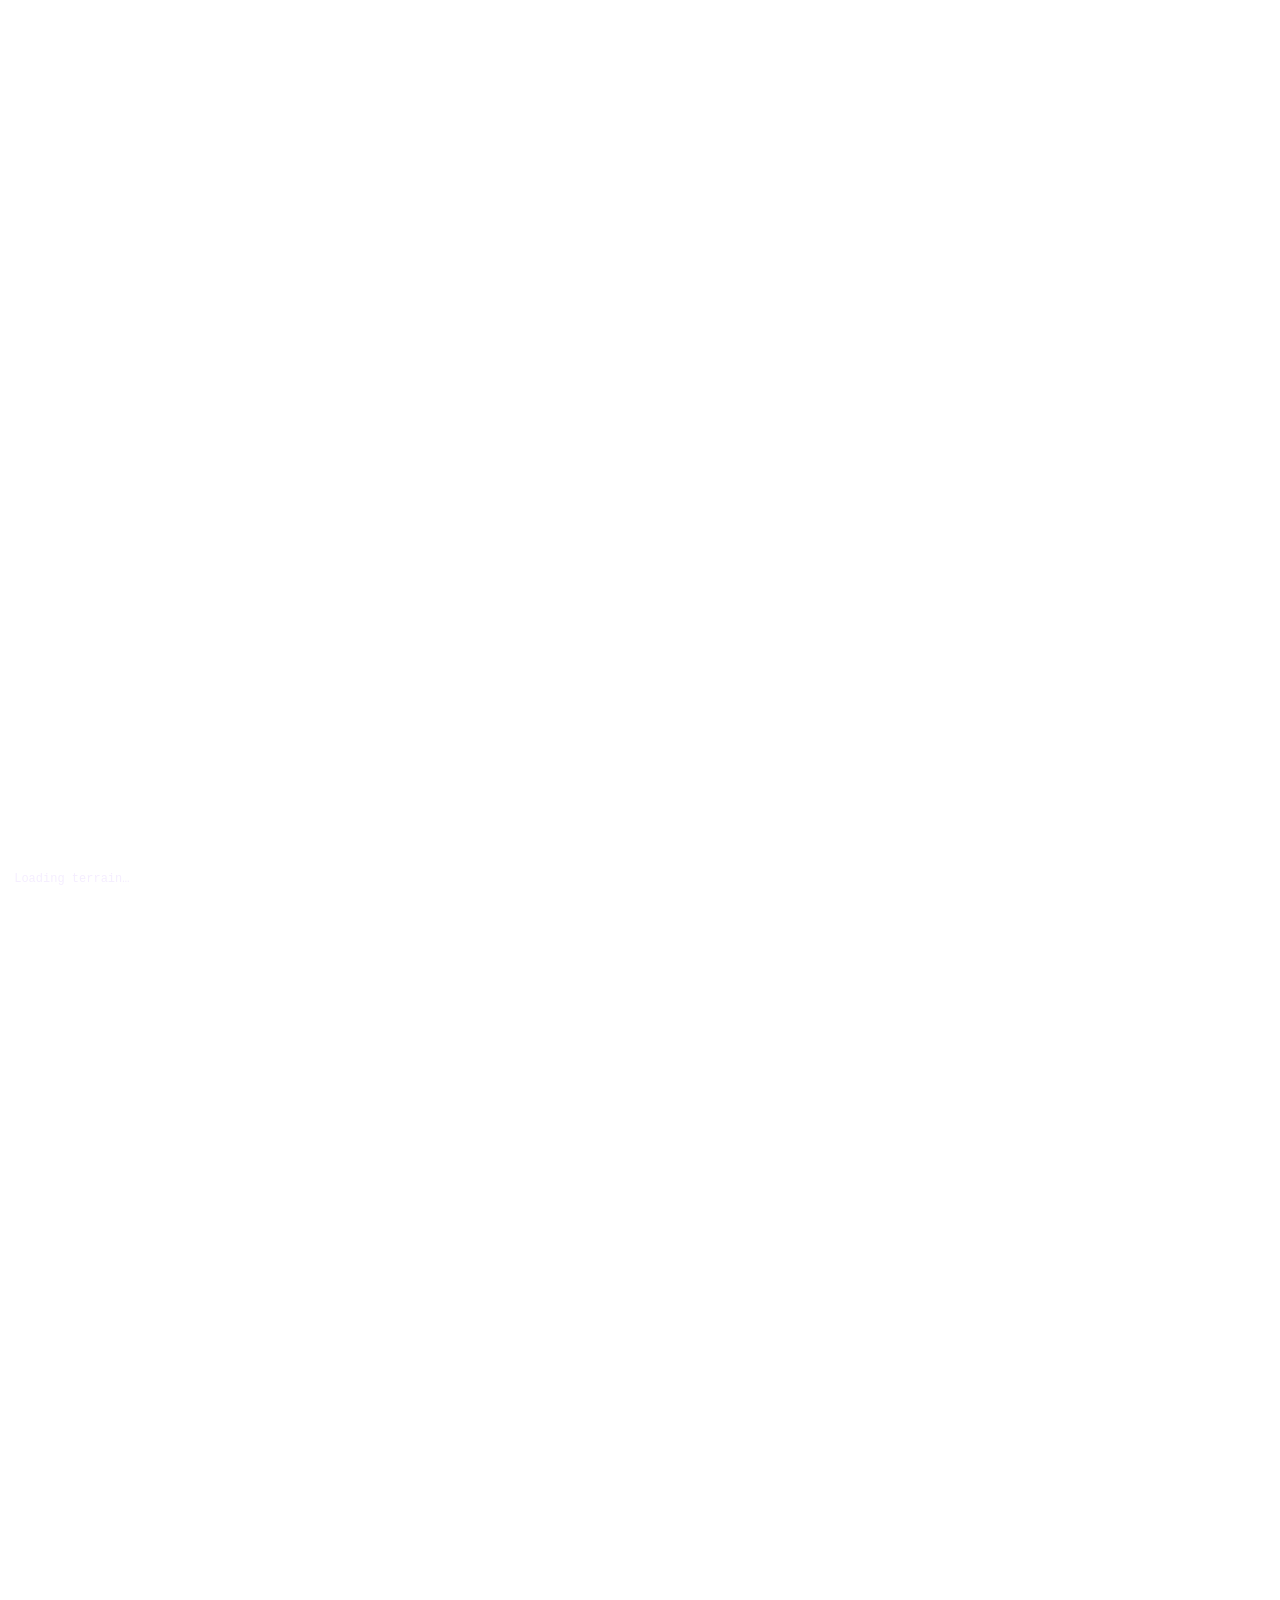
==== commit 9122cdf6: "rahul" ====
--- a/index.html
+++ b/index.html
@@ -6,10 +6,10 @@
     <meta charset="UTF-8">
     <meta name="viewport" content="width=device-width, initial-scale=1.0">
     <title>BuzzLine Studio</title>
-    <link rel="preload" as="font" type="font/woff2" crossorigin href="assets/fonts/onest-500.8f2d0540.woff2">
-    <link rel="preload" as="font" type="font/woff2" crossorigin href="assets/fonts/onest-600.31d113d8.woff2">
-    <link rel="stylesheet" href="assets/css/style.css">
-    <script src="assets/js/bootstrap.js"></script>
+    <link rel="preload" as="font" type="font/woff2" crossorigin href="./assets/fonts/onest-500.8f2d0540.woff2">
+    <link rel="preload" as="font" type="font/woff2" crossorigin href="./assets/fonts/onest-600.31d113d8.woff2">
+    <link rel="stylesheet" href="./assets/css/style.css">
+    <script src="./assets/js/bootstrap.js"></script>
     <style>
      
     </style>
@@ -19,7 +19,7 @@
     <div id="entry-gate" role="dialog" aria-modal="true" aria-labelledby="gate-title">
         <div class="gate-intro">
             <div class="gate-wordmark" id="gate-title">
-                <img alt="BuzzLine Studio" src="assets/img/image-1.27a90113.svg">
+                <img alt="BuzzLine Studio" src="./assets/img/image-1.27a90113.svg">
             </div>
             <div class="gate-centre">
                 <p>Marketing that hello pays for itself.</p>
@@ -45,13 +45,13 @@
         </div>
     </main>
     <footer class="mobile-action-footer figma-footer" aria-label="Footer">
-        <div class="mobile-footer-brand"><img class="wordmark" alt="BuzzLine Studio" src="assets/img/footer/footer-logo-mobile.svg">
+        <div class="mobile-footer-brand"><img class="wordmark" alt="BuzzLine Studio" src="./assets/img/footer/footer-logo-mobile.svg">
             <p>Fixed-term marketing services
-                <br class="footer-desktop-break"> you buy online.</p><img class="payment-logos" alt="Visa and Mastercard" src="assets/img/footer/footer-payments-mobile.svg">
+                <br class="footer-desktop-break"> you buy online.</p><img class="payment-logos" alt="Visa and Mastercard" src="./assets/img/footer/footer-payments-mobile.svg">
             <div class="footer-social">
-                <button type="button" data-inert aria-label="Facebook"><img alt="" width="24" height="24" src="assets/img/footer/footer-facebook.svg">
+                <button type="button" data-inert aria-label="Facebook"><img alt="" width="24" height="24" src="./assets/img/footer/footer-facebook.svg">
                 </button>
-                <button type="button" data-inert aria-label="Instagram"><img alt="" width="24" height="24" src="assets/img/footer/footer-instagram.svg">
+                <button type="button" data-inert aria-label="Instagram"><img alt="" width="24" height="24" src="./assets/img/footer/footer-instagram.svg">
                 </button>
             </div>
         </div>
@@ -89,31 +89,31 @@
         </div>
     </footer>
     <nav id="business-nav" aria-label="Main navigation">
-        <button type="button" class="brand" data-inert aria-label="BuzzLine Studio"><img class="wordmark" alt="BuzzLine Studio" src="assets/img/image-2.e16b64a0.svg"></button>
+        <button type="button" class="brand" data-inert aria-label="BuzzLine Studio"><img class="wordmark" alt="BuzzLine Studio" src="./assets/img/image-2.e16b64a0.svg"></button>
         <div class="nav-links">
             <div class="packages-menu desktop-goals">
-                <button type="button" class="nav-packages" id="desktop-goals-toggle" aria-expanded="false" aria-controls="desktop-goals-panel">GOALS<img class="about-icon nav-chevron" alt="" width="16" height="16" src="assets/img/image-4.350d3736.svg"></button>
+                <button type="button" class="nav-packages" id="desktop-goals-toggle" aria-expanded="false" aria-controls="desktop-goals-panel">GOALS<img class="about-icon nav-chevron" alt="" width="16" height="16" src="./assets/img/image-4.350d3736.svg"></button>
                 <div class="packages-panel" id="desktop-goals-panel" aria-label="Goals" hidden>
                     <div class="goals-intro">
                         <p>Packaged services, built around one outcome.</p>
                     </div>
-                    <button type="button" data-inert>Be Found<img class="dropdown-arrow" src="assets/img/dropdown-arrow.svg" width="16" height="16" alt=""></button>
-                    <button type="button" data-inert>Be Chosen<img class="dropdown-arrow" src="assets/img/dropdown-arrow.svg" width="16" height="16" alt=""></button>
-                    <button type="button" data-inert>Be Remembered<img class="dropdown-arrow" src="assets/img/dropdown-arrow.svg" width="16" height="16" alt=""></button>
+                    <button type="button" data-inert>Be Found<img class="dropdown-arrow" src="./assets/img/dropdown-arrow.svg" width="16" height="16" alt=""></button>
+                    <button type="button" data-inert>Be Chosen<img class="dropdown-arrow" src="./assets/img/dropdown-arrow.svg" width="16" height="16" alt=""></button>
+                    <button type="button" data-inert>Be Remembered<img class="dropdown-arrow" src="./assets/img/dropdown-arrow.svg" width="16" height="16" alt=""></button>
                 </div>
             </div>
             <div class="packages-menu desktop-packages">
-                <button type="button" class="nav-packages" id="desktop-packages-toggle" aria-expanded="false" aria-controls="desktop-packages-panel">SERVICES<img class="about-icon nav-chevron" alt="" width="16" height="16" src="assets/img/image-4.350d3736.svg"></button>
+                <button type="button" class="nav-packages" id="desktop-packages-toggle" aria-expanded="false" aria-controls="desktop-packages-panel">SERVICES<img class="about-icon nav-chevron" alt="" width="16" height="16" src="./assets/img/image-4.350d3736.svg"></button>
                 <div class="packages-panel" id="desktop-packages-panel" aria-label="Services" hidden>
                     <div class="goals-intro">
                         <p>Buy any service on its own.</p>
                     </div>
-                    <button type="button" data-inert>SEO<img class="dropdown-arrow" src="assets/img/dropdown-arrow.svg" width="16" height="16" alt=""></button>
-                    <button type="button" data-inert>Paid Search<img class="dropdown-arrow" src="assets/img/dropdown-arrow.svg" width="16" height="16" alt=""></button>
-                    <button type="button" data-inert>Social Media<img class="dropdown-arrow" src="assets/img/dropdown-arrow.svg" width="16" height="16" alt=""></button>
-                    <button type="button" data-inert>Email Marketing<img class="dropdown-arrow" src="assets/img/dropdown-arrow.svg" width="16" height="16" alt=""></button>
-                    <button type="button" data-inert>Website Design and Dev<img class="dropdown-arrow" src="assets/img/dropdown-arrow.svg" width="16" height="16" alt=""></button>
-                    <button type="button" data-inert>Bespoke Services<img class="dropdown-arrow" src="assets/img/dropdown-arrow.svg" width="16" height="16" alt=""></button>
+                    <button type="button" data-inert>SEO<img class="dropdown-arrow" src="./assets/img/dropdown-arrow.svg" width="16" height="16" alt=""></button>
+                    <button type="button" data-inert>Paid Search<img class="dropdown-arrow" src="./assets/img/dropdown-arrow.svg" width="16" height="16" alt=""></button>
+                    <button type="button" data-inert>Social Media<img class="dropdown-arrow" src="./assets/img/dropdown-arrow.svg" width="16" height="16" alt=""></button>
+                    <button type="button" data-inert>Email Marketing<img class="dropdown-arrow" src="./assets/img/dropdown-arrow.svg" width="16" height="16" alt=""></button>
+                    <button type="button" data-inert>Website Design and Dev<img class="dropdown-arrow" src="./assets/img/dropdown-arrow.svg" width="16" height="16" alt=""></button>
+                    <button type="button" data-inert>Bespoke Services<img class="dropdown-arrow" src="./assets/img/dropdown-arrow.svg" width="16" height="16" alt=""></button>
                 </div>
             </div>
             <button type="button" data-route-link="about">ABOUT</button>
@@ -124,7 +124,7 @@
             <button type="button" class="mode-toggle" role="switch" aria-checked="false" aria-label="Switch to night mode"><span class="mode-knob"><svg class="sun" viewBox="0 0 12 12" aria-hidden="true"><circle cx="6" cy="6" r="2"/><path d="M6 0v1M6 11v1M0 6h1M11 6h1M2 2l.7.7M9.3 9.3l.7.7M2 10l.7-.7M9.3 2.7l.7-.7"/></svg><svg class="moon" viewBox="0 0 12 12" aria-hidden="true"><path d="M10 7.5A4.5 4.5 0 0 1 4.5 2 4.5 4.5 0 1 0 10 7.5Z"/></svg></span></button>
             <div
             class="currency">
-                <button type="button" class="currency-toggle" aria-expanded="false" aria-controls="nav-currency-options" aria-haspopup="listbox" aria-label="Currency, USD"><span class="currency-label">USD</span><img class="currency-chevron" src="assets/img/image-4.350d3736.svg" width="16" height="16" alt=""></button>
+                <button type="button" class="currency-toggle" aria-expanded="false" aria-controls="nav-currency-options" aria-haspopup="listbox" aria-label="Currency, USD"><span class="currency-label">USD</span><img class="currency-chevron" src="./assets/img/image-4.350d3736.svg" width="16" height="16" alt=""></button>
                 <div class="currency-options" id="nav-currency-options" role="listbox" aria-label="Currency"
                 hidden>
                     <button type="button" role="option" aria-selected="true">USD</button>
@@ -153,28 +153,28 @@
         </button>
         <div class="mobile-menu-links">
             <div class="packages-menu mobile-goals">
-                <button type="button" class="nav-packages" id="mobile-goals-toggle" aria-expanded="false" aria-controls="mobile-goals-panel">GOALS<img class="about-icon nav-chevron" alt="" width="16" height="16" src="assets/img/image-4.350d3736.svg"></button>
+                <button type="button" class="nav-packages" id="mobile-goals-toggle" aria-expanded="false" aria-controls="mobile-goals-panel">GOALS<img class="about-icon nav-chevron" alt="" width="16" height="16" src="./assets/img/image-4.350d3736.svg"></button>
                 <div class="packages-panel" id="mobile-goals-panel" aria-label="Goals" hidden>
                     <div class="goals-intro">
                         <p>Packaged services, built around one outcome.</p>
                     </div>
-                    <button type="button" data-inert>Be Found<img class="dropdown-arrow" src="assets/img/dropdown-arrow.svg" width="16" height="16" alt=""></button>
-                    <button type="button" data-inert>Be Chosen<img class="dropdown-arrow" src="assets/img/dropdown-arrow.svg" width="16" height="16" alt=""></button>
-                    <button type="button" data-inert>Be Remembered<img class="dropdown-arrow" src="assets/img/dropdown-arrow.svg" width="16" height="16" alt=""></button>
+                    <button type="button" data-inert>Be Found<img class="dropdown-arrow" src="./assets/img/dropdown-arrow.svg" width="16" height="16" alt=""></button>
+                    <button type="button" data-inert>Be Chosen<img class="dropdown-arrow" src="./assets/img/dropdown-arrow.svg" width="16" height="16" alt=""></button>
+                    <button type="button" data-inert>Be Remembered<img class="dropdown-arrow" src="./assets/img/dropdown-arrow.svg" width="16" height="16" alt=""></button>
                 </div>
             </div>
             <div class="packages-menu mobile-packages">
-                <button type="button" class="nav-packages" id="mobile-packages-toggle" aria-expanded="false" aria-controls="mobile-packages-panel">SERVICES<img class="about-icon nav-chevron" alt="" width="16" height="16" src="assets/img/image-4.350d3736.svg"></button>
+                <button type="button" class="nav-packages" id="mobile-packages-toggle" aria-expanded="false" aria-controls="mobile-packages-panel">SERVICES<img class="about-icon nav-chevron" alt="" width="16" height="16" src="./assets/img/image-4.350d3736.svg"></button>
                 <div class="packages-panel" id="mobile-packages-panel" aria-label="Services" hidden>
                     <div class="goals-intro">
                         <p>Buy any service on its own.</p>
                     </div>
-                    <button type="button" data-inert>SEO<img class="dropdown-arrow" src="assets/img/dropdown-arrow.svg" width="16" height="16" alt=""></button>
-                    <button type="button" data-inert>Paid Search<img class="dropdown-arrow" src="assets/img/dropdown-arrow.svg" width="16" height="16" alt=""></button>
-                    <button type="button" data-inert>Social Media<img class="dropdown-arrow" src="assets/img/dropdown-arrow.svg" width="16" height="16" alt=""></button>
-                    <button type="button" data-inert>Email Marketing<img class="dropdown-arrow" src="assets/img/dropdown-arrow.svg" width="16" height="16" alt=""></button>
-                    <button type="button" data-inert>Website Design and Dev<img class="dropdown-arrow" src="assets/img/dropdown-arrow.svg" width="16" height="16" alt=""></button>
-                    <button type="button" data-inert>Bespoke Services<img class="dropdown-arrow" src="assets/img/dropdown-arrow.svg" width="16" height="16" alt=""></button>
+                    <button type="button" data-inert>SEO<img class="dropdown-arrow" src="./assets/img/dropdown-arrow.svg" width="16" height="16" alt=""></button>
+                    <button type="button" data-inert>Paid Search<img class="dropdown-arrow" src="./assets/img/dropdown-arrow.svg" width="16" height="16" alt=""></button>
+                    <button type="button" data-inert>Social Media<img class="dropdown-arrow" src="./assets/img/dropdown-arrow.svg" width="16" height="16" alt=""></button>
+                    <button type="button" data-inert>Email Marketing<img class="dropdown-arrow" src="./assets/img/dropdown-arrow.svg" width="16" height="16" alt=""></button>
+                    <button type="button" data-inert>Website Design and Dev<img class="dropdown-arrow" src="./assets/img/dropdown-arrow.svg" width="16" height="16" alt=""></button>
+                    <button type="button" data-inert>Bespoke Services<img class="dropdown-arrow" src="./assets/img/dropdown-arrow.svg" width="16" height="16" alt=""></button>
                 </div>
             </div>
             <button type="button" data-route-link="about">ABOUT</button>
@@ -284,13 +284,13 @@
                 </div>
                 <footer class="action-footer figma-footer" aria-label="Footer">
                     <div class="footer-grid">
-                        <div class="footer-brand"><img class="wordmark" alt="BuzzLine Studio" src="assets/img/footer/footer-logo.svg">
+                        <div class="footer-brand"><img class="wordmark" alt="BuzzLine Studio" src="./assets/img/footer/footer-logo.svg">
                             <p>Fixed-term marketing services
-                                <br class="footer-desktop-break"> you buy online.</p><img class="payment-logos" alt="Visa and Mastercard" src="assets/img/footer/footer-payments.svg">
+                                <br class="footer-desktop-break"> you buy online.</p><img class="payment-logos" alt="Visa and Mastercard" src="./assets/img/footer/footer-payments.svg">
                             <div class="footer-social">
-                                <button type="button" data-inert aria-label="Facebook"><img alt="" width="24" height="24" src="assets/img/footer/footer-facebook.svg">
+                                <button type="button" data-inert aria-label="Facebook"><img alt="" width="24" height="24" src="./assets/img/footer/footer-facebook.svg">
                                 </button>
-                                <button type="button" data-inert aria-label="Instagram"><img alt="" width="24" height="24" src="assets/img/footer/footer-instagram.svg">
+                                <button type="button" data-inert aria-label="Instagram"><img alt="" width="24" height="24" src="./assets/img/footer/footer-instagram.svg">
                                 </button>
                             </div>
                         </div>
@@ -374,9 +374,9 @@
                                 <h3>Five channels</h3>
                                 <div class="about-chips"><span>SEO</span><span>Paid search</span><span>Social media</span><span>Email marketing</span><span>Website Design and Dev</span></div>
                             </article>
-                            <article class="about-tile"><img class="about-icon " alt="" width="32" height="32" src="assets/img/image-5.7d26f70c.svg">
+                            <article class="about-tile"><img class="about-icon " alt="" width="32" height="32" src="./assets/img/image-5.7d26f70c.svg">
                                 <h3>Fixed terms. 1, 3, 6 or 12 months. Nothing renews on its own.</h3></article>
-                            <article class="about-tile"><img class="about-icon " alt="" width="28" height="28" src="assets/img/image-6.3fa4a621.svg">
+                            <article class="about-tile"><img class="about-icon " alt="" width="28" height="28" src="./assets/img/image-6.3fa4a621.svg">
                                 <h3>Fixed prices, no setup fees, no hidden costs. The number on the page is the number on the invoice.</h3></article>
                         </div>
                         <button type="button" class="scene-button" data-inert><span class="g r" aria-hidden="true"></span><span class="g c" aria-hidden="true"></span><span class="face">Got questions?</span><span class="ring r" aria-hidden="true"></span><span class="ring c" aria-hidden="true"></span>
@@ -390,15 +390,15 @@
                 <div class="content">
                     <h2 data-webgl>Why it works.</h2>
                     <div class="about-steps about-dom">
-                        <article class="about-step"><span class="about-step-icon"><img class="about-icon " alt="" width="24" height="24" src="assets/img/image-7.7dfbd080.svg"></span>
+                        <article class="about-step"><span class="about-step-icon"><img class="about-icon " alt="" width="24" height="24" src="./assets/img/image-7.7dfbd080.svg"></span>
                             <h3>Set the goal</h3>
                             <p>One call to agree what the channel is for. Leads, sales, sign ups or reach. One number we can point at.</p>
                         </article>
-                        <article class="about-step"><span class="about-step-icon"><img class="about-icon " alt="" width="24" height="24" src="assets/img/image-8.ffd39e5e.svg"></span>
+                        <article class="about-step"><span class="about-step-icon"><img class="about-icon " alt="" width="24" height="24" src="./assets/img/image-8.ffd39e5e.svg"></span>
                             <h3>Ship monthly</h3>
                             <p>Fixes, campaigns, posts and sends go out against a published plan. You always know what shipped and why.</p>
                         </article>
-                        <article class="about-step"><span class="about-step-icon"><img class="about-icon " alt="" width="24" height="24" src="assets/img/image-9.b63bd9fa.svg"></span>
+                        <article class="about-step"><span class="about-step-icon"><img class="about-icon " alt="" width="24" height="24" src="./assets/img/image-9.b63bd9fa.svg"></span>
                             <h3>Report the numbers</h3>
                             <p>What it cost, what it made, what changes next. One page, plain English, every month.</p>
                         </article>
@@ -415,13 +415,13 @@
                 </div>
                 <footer class="action-footer figma-footer" aria-label="Footer">
                     <div class="footer-grid">
-                        <div class="footer-brand"><img class="wordmark" alt="BuzzLine Studio" src="assets/img/footer/footer-logo.svg">
+                        <div class="footer-brand"><img class="wordmark" alt="BuzzLine Studio" src="./assets/img/footer/footer-logo.svg">
                             <p>Fixed-term marketing services
-                                <br class="footer-desktop-break"> you buy online.</p><img class="payment-logos" alt="Visa and Mastercard" src="assets/img/footer/footer-payments.svg">
+                                <br class="footer-desktop-break"> you buy online.</p><img class="payment-logos" alt="Visa and Mastercard" src="./assets/img/footer/footer-payments.svg">
                             <div class="footer-social">
-                                <button type="button" data-inert aria-label="Facebook"><img alt="" width="24" height="24" src="assets/img/footer/footer-facebook.svg">
+                                <button type="button" data-inert aria-label="Facebook"><img alt="" width="24" height="24" src="./assets/img/footer/footer-facebook.svg">
                                 </button>
-                                <button type="button" data-inert aria-label="Instagram"><img alt="" width="24" height="24" src="assets/img/footer/footer-instagram.svg">
+                                <button type="button" data-inert aria-label="Instagram"><img alt="" width="24" height="24" src="./assets/img/footer/footer-instagram.svg">
                                 </button>
                             </div>
                         </div>
@@ -462,7 +462,7 @@
         </div>
     </template>
     <div id="route-veil" aria-hidden="true"></div>
-    <script type="module" src="assets/js/script.js"></script>
+    <script type="module" src="https://learn.supporthives.com/BuzzLineStudioHTML/assets/js/script.js"></script>
 </body>
 
 </html>
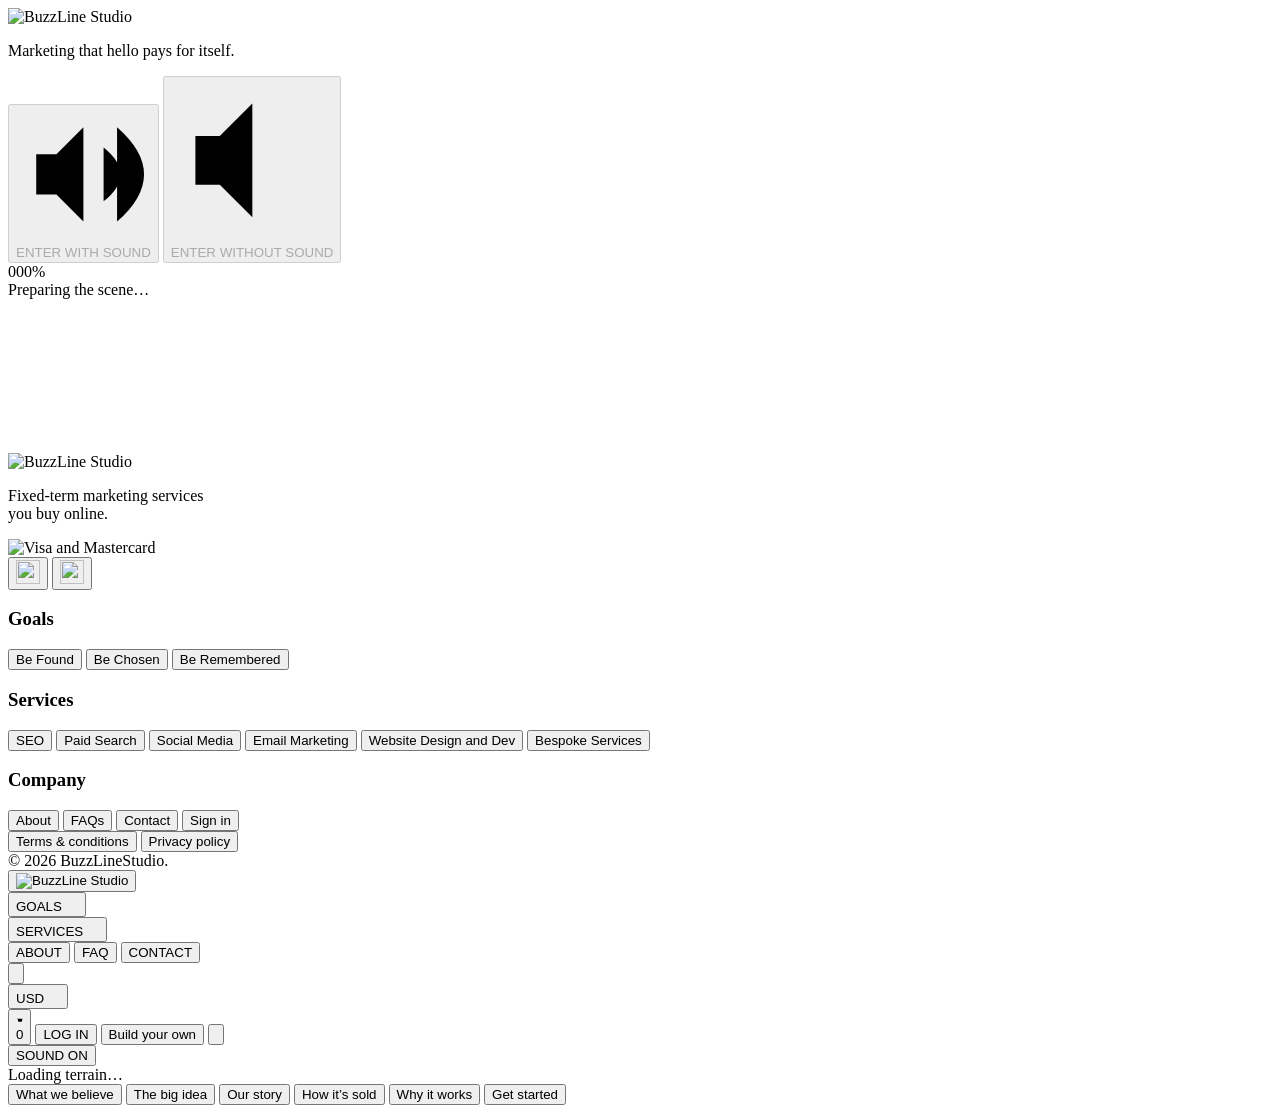
==== commit bd82bb07: "Rahul" ====
--- a/index.html
+++ b/index.html
@@ -6,10 +6,10 @@
     <meta charset="UTF-8">
     <meta name="viewport" content="width=device-width, initial-scale=1.0">
     <title>BuzzLine Studio</title>
-    <link rel="preload" as="font" type="font/woff2" crossorigin href="./assets/fonts/onest-500.8f2d0540.woff2">
-    <link rel="preload" as="font" type="font/woff2" crossorigin href="./assets/fonts/onest-600.31d113d8.woff2">
-    <link rel="stylesheet" href="./assets/css/style.css">
-    <script src="./assets/js/bootstrap.js"></script>
+    <link rel="preload" as="font" type="font/woff2" crossorigin href="https://learn.supporthives.com/BuzzLineStudioHTML/assets/fonts/onest-500.8f2d0540.woff2">
+    <link rel="preload" as="font" type="font/woff2" crossorigin href="https://learn.supporthives.com/BuzzLineStudioHTML/assets/fonts/onest-600.31d113d8.woff2">
+    <link rel="stylesheet" href="https://learn.supporthives.com/BuzzLineStudioHTML/assets/css/style.css">
+    <script src="https://learn.supporthives.com/BuzzLineStudioHTML/assets/js/bootstrap.js"></script>
     <style>
      
     </style>
@@ -19,7 +19,7 @@
     <div id="entry-gate" role="dialog" aria-modal="true" aria-labelledby="gate-title">
         <div class="gate-intro">
             <div class="gate-wordmark" id="gate-title">
-                <img alt="BuzzLine Studio" src="./assets/img/image-1.27a90113.svg">
+                <img alt="BuzzLine Studio" src="https://learn.supporthives.com/BuzzLineStudioHTML/assets/img/image-1.27a90113.svg">
             </div>
             <div class="gate-centre">
                 <p>Marketing that hello pays for itself.</p>
@@ -45,13 +45,13 @@
         </div>
     </main>
     <footer class="mobile-action-footer figma-footer" aria-label="Footer">
-        <div class="mobile-footer-brand"><img class="wordmark" alt="BuzzLine Studio" src="./assets/img/footer/footer-logo-mobile.svg">
+        <div class="mobile-footer-brand"><img class="wordmark" alt="BuzzLine Studio" src="https://learn.supporthives.com/BuzzLineStudioHTML/assets/img/footer/footer-logo-mobile.svg">
             <p>Fixed-term marketing services
-                <br class="footer-desktop-break"> you buy online.</p><img class="payment-logos" alt="Visa and Mastercard" src="./assets/img/footer/footer-payments-mobile.svg">
+                <br class="footer-desktop-break"> you buy online.</p><img class="payment-logos" alt="Visa and Mastercard" src="https://learn.supporthives.com/BuzzLineStudioHTML/assets/img/footer/footer-payments-mobile.svg">
             <div class="footer-social">
-                <button type="button" data-inert aria-label="Facebook"><img alt="" width="24" height="24" src="./assets/img/footer/footer-facebook.svg">
+                <button type="button" data-inert aria-label="Facebook"><img alt="" width="24" height="24" src="https://learn.supporthives.com/BuzzLineStudioHTML/assets/img/footer/footer-facebook.svg">
                 </button>
-                <button type="button" data-inert aria-label="Instagram"><img alt="" width="24" height="24" src="./assets/img/footer/footer-instagram.svg">
+                <button type="button" data-inert aria-label="Instagram"><img alt="" width="24" height="24" src="https://learn.supporthives.com/BuzzLineStudioHTML/assets/img/footer/footer-instagram.svg">
                 </button>
             </div>
         </div>
@@ -89,31 +89,31 @@
         </div>
     </footer>
     <nav id="business-nav" aria-label="Main navigation">
-        <button type="button" class="brand" data-inert aria-label="BuzzLine Studio"><img class="wordmark" alt="BuzzLine Studio" src="./assets/img/image-2.e16b64a0.svg"></button>
+        <button type="button" class="brand" data-inert aria-label="BuzzLine Studio"><img class="wordmark" alt="BuzzLine Studio" src="https://learn.supporthives.com/BuzzLineStudioHTML/assets/img/image-2.e16b64a0.svg"></button>
         <div class="nav-links">
             <div class="packages-menu desktop-goals">
-                <button type="button" class="nav-packages" id="desktop-goals-toggle" aria-expanded="false" aria-controls="desktop-goals-panel">GOALS<img class="about-icon nav-chevron" alt="" width="16" height="16" src="./assets/img/image-4.350d3736.svg"></button>
+                <button type="button" class="nav-packages" id="desktop-goals-toggle" aria-expanded="false" aria-controls="desktop-goals-panel">GOALS<img class="about-icon nav-chevron" alt="" width="16" height="16" src="https://learn.supporthives.com/BuzzLineStudioHTML/assets/img/image-4.350d3736.svg"></button>
                 <div class="packages-panel" id="desktop-goals-panel" aria-label="Goals" hidden>
                     <div class="goals-intro">
                         <p>Packaged services, built around one outcome.</p>
                     </div>
-                    <button type="button" data-inert>Be Found<img class="dropdown-arrow" src="./assets/img/dropdown-arrow.svg" width="16" height="16" alt=""></button>
-                    <button type="button" data-inert>Be Chosen<img class="dropdown-arrow" src="./assets/img/dropdown-arrow.svg" width="16" height="16" alt=""></button>
-                    <button type="button" data-inert>Be Remembered<img class="dropdown-arrow" src="./assets/img/dropdown-arrow.svg" width="16" height="16" alt=""></button>
+                    <button type="button" data-inert>Be Found<img class="dropdown-arrow" src="https://learn.supporthives.com/BuzzLineStudioHTML/assets/img/dropdown-arrow.svg" width="16" height="16" alt=""></button>
+                    <button type="button" data-inert>Be Chosen<img class="dropdown-arrow" src="https://learn.supporthives.com/BuzzLineStudioHTML/assets/img/dropdown-arrow.svg" width="16" height="16" alt=""></button>
+                    <button type="button" data-inert>Be Remembered<img class="dropdown-arrow" src="https://learn.supporthives.com/BuzzLineStudioHTML/assets/img/dropdown-arrow.svg" width="16" height="16" alt=""></button>
                 </div>
             </div>
             <div class="packages-menu desktop-packages">
-                <button type="button" class="nav-packages" id="desktop-packages-toggle" aria-expanded="false" aria-controls="desktop-packages-panel">SERVICES<img class="about-icon nav-chevron" alt="" width="16" height="16" src="./assets/img/image-4.350d3736.svg"></button>
+                <button type="button" class="nav-packages" id="desktop-packages-toggle" aria-expanded="false" aria-controls="desktop-packages-panel">SERVICES<img class="about-icon nav-chevron" alt="" width="16" height="16" src="https://learn.supporthives.com/BuzzLineStudioHTML/assets/img/image-4.350d3736.svg"></button>
                 <div class="packages-panel" id="desktop-packages-panel" aria-label="Services" hidden>
                     <div class="goals-intro">
                         <p>Buy any service on its own.</p>
                     </div>
-                    <button type="button" data-inert>SEO<img class="dropdown-arrow" src="./assets/img/dropdown-arrow.svg" width="16" height="16" alt=""></button>
-                    <button type="button" data-inert>Paid Search<img class="dropdown-arrow" src="./assets/img/dropdown-arrow.svg" width="16" height="16" alt=""></button>
-                    <button type="button" data-inert>Social Media<img class="dropdown-arrow" src="./assets/img/dropdown-arrow.svg" width="16" height="16" alt=""></button>
-                    <button type="button" data-inert>Email Marketing<img class="dropdown-arrow" src="./assets/img/dropdown-arrow.svg" width="16" height="16" alt=""></button>
-                    <button type="button" data-inert>Website Design and Dev<img class="dropdown-arrow" src="./assets/img/dropdown-arrow.svg" width="16" height="16" alt=""></button>
-                    <button type="button" data-inert>Bespoke Services<img class="dropdown-arrow" src="./assets/img/dropdown-arrow.svg" width="16" height="16" alt=""></button>
+                    <button type="button" data-inert>SEO<img class="dropdown-arrow" src="https://learn.supporthives.com/BuzzLineStudioHTML/assets/img/dropdown-arrow.svg" width="16" height="16" alt=""></button>
+                    <button type="button" data-inert>Paid Search<img class="dropdown-arrow" src="https://learn.supporthives.com/BuzzLineStudioHTML/assets/img/dropdown-arrow.svg" width="16" height="16" alt=""></button>
+                    <button type="button" data-inert>Social Media<img class="dropdown-arrow" src="https://learn.supporthives.com/BuzzLineStudioHTML/assets/img/dropdown-arrow.svg" width="16" height="16" alt=""></button>
+                    <button type="button" data-inert>Email Marketing<img class="dropdown-arrow" src="https://learn.supporthives.com/BuzzLineStudioHTML/assets/img/dropdown-arrow.svg" width="16" height="16" alt=""></button>
+                    <button type="button" data-inert>Website Design and Dev<img class="dropdown-arrow" src="https://learn.supporthives.com/BuzzLineStudioHTML/assets/img/dropdown-arrow.svg" width="16" height="16" alt=""></button>
+                    <button type="button" data-inert>Bespoke Services<img class="dropdown-arrow" src="https://learn.supporthives.com/BuzzLineStudioHTML/assets/img/dropdown-arrow.svg" width="16" height="16" alt=""></button>
                 </div>
             </div>
             <button type="button" data-route-link="about">ABOUT</button>
@@ -124,7 +124,7 @@
             <button type="button" class="mode-toggle" role="switch" aria-checked="false" aria-label="Switch to night mode"><span class="mode-knob"><svg class="sun" viewBox="0 0 12 12" aria-hidden="true"><circle cx="6" cy="6" r="2"/><path d="M6 0v1M6 11v1M0 6h1M11 6h1M2 2l.7.7M9.3 9.3l.7.7M2 10l.7-.7M9.3 2.7l.7-.7"/></svg><svg class="moon" viewBox="0 0 12 12" aria-hidden="true"><path d="M10 7.5A4.5 4.5 0 0 1 4.5 2 4.5 4.5 0 1 0 10 7.5Z"/></svg></span></button>
             <div
             class="currency">
-                <button type="button" class="currency-toggle" aria-expanded="false" aria-controls="nav-currency-options" aria-haspopup="listbox" aria-label="Currency, USD"><span class="currency-label">USD</span><img class="currency-chevron" src="./assets/img/image-4.350d3736.svg" width="16" height="16" alt=""></button>
+                <button type="button" class="currency-toggle" aria-expanded="false" aria-controls="nav-currency-options" aria-haspopup="listbox" aria-label="Currency, USD"><span class="currency-label">USD</span><img class="currency-chevron" src="https://learn.supporthives.com/BuzzLineStudioHTML/assets/img/image-4.350d3736.svg" width="16" height="16" alt=""></button>
                 <div class="currency-options" id="nav-currency-options" role="listbox" aria-label="Currency"
                 hidden>
                     <button type="button" role="option" aria-selected="true">USD</button>
@@ -153,28 +153,28 @@
         </button>
         <div class="mobile-menu-links">
             <div class="packages-menu mobile-goals">
-                <button type="button" class="nav-packages" id="mobile-goals-toggle" aria-expanded="false" aria-controls="mobile-goals-panel">GOALS<img class="about-icon nav-chevron" alt="" width="16" height="16" src="./assets/img/image-4.350d3736.svg"></button>
+                <button type="button" class="nav-packages" id="mobile-goals-toggle" aria-expanded="false" aria-controls="mobile-goals-panel">GOALS<img class="about-icon nav-chevron" alt="" width="16" height="16" src="https://learn.supporthives.com/BuzzLineStudioHTML/assets/img/image-4.350d3736.svg"></button>
                 <div class="packages-panel" id="mobile-goals-panel" aria-label="Goals" hidden>
                     <div class="goals-intro">
                         <p>Packaged services, built around one outcome.</p>
                     </div>
-                    <button type="button" data-inert>Be Found<img class="dropdown-arrow" src="./assets/img/dropdown-arrow.svg" width="16" height="16" alt=""></button>
-                    <button type="button" data-inert>Be Chosen<img class="dropdown-arrow" src="./assets/img/dropdown-arrow.svg" width="16" height="16" alt=""></button>
-                    <button type="button" data-inert>Be Remembered<img class="dropdown-arrow" src="./assets/img/dropdown-arrow.svg" width="16" height="16" alt=""></button>
+                    <button type="button" data-inert>Be Found<img class="dropdown-arrow" src="https://learn.supporthives.com/BuzzLineStudioHTML/assets/img/dropdown-arrow.svg" width="16" height="16" alt=""></button>
+                    <button type="button" data-inert>Be Chosen<img class="dropdown-arrow" src="https://learn.supporthives.com/BuzzLineStudioHTML/assets/img/dropdown-arrow.svg" width="16" height="16" alt=""></button>
+                    <button type="button" data-inert>Be Remembered<img class="dropdown-arrow" src="https://learn.supporthives.com/BuzzLineStudioHTML/assets/img/dropdown-arrow.svg" width="16" height="16" alt=""></button>
                 </div>
             </div>
             <div class="packages-menu mobile-packages">
-                <button type="button" class="nav-packages" id="mobile-packages-toggle" aria-expanded="false" aria-controls="mobile-packages-panel">SERVICES<img class="about-icon nav-chevron" alt="" width="16" height="16" src="./assets/img/image-4.350d3736.svg"></button>
+                <button type="button" class="nav-packages" id="mobile-packages-toggle" aria-expanded="false" aria-controls="mobile-packages-panel">SERVICES<img class="about-icon nav-chevron" alt="" width="16" height="16" src="https://learn.supporthives.com/BuzzLineStudioHTML/assets/img/image-4.350d3736.svg"></button>
                 <div class="packages-panel" id="mobile-packages-panel" aria-label="Services" hidden>
                     <div class="goals-intro">
                         <p>Buy any service on its own.</p>
                     </div>
-                    <button type="button" data-inert>SEO<img class="dropdown-arrow" src="./assets/img/dropdown-arrow.svg" width="16" height="16" alt=""></button>
-                    <button type="button" data-inert>Paid Search<img class="dropdown-arrow" src="./assets/img/dropdown-arrow.svg" width="16" height="16" alt=""></button>
-                    <button type="button" data-inert>Social Media<img class="dropdown-arrow" src="./assets/img/dropdown-arrow.svg" width="16" height="16" alt=""></button>
-                    <button type="button" data-inert>Email Marketing<img class="dropdown-arrow" src="./assets/img/dropdown-arrow.svg" width="16" height="16" alt=""></button>
-                    <button type="button" data-inert>Website Design and Dev<img class="dropdown-arrow" src="./assets/img/dropdown-arrow.svg" width="16" height="16" alt=""></button>
-                    <button type="button" data-inert>Bespoke Services<img class="dropdown-arrow" src="./assets/img/dropdown-arrow.svg" width="16" height="16" alt=""></button>
+                    <button type="button" data-inert>SEO<img class="dropdown-arrow" src="https://learn.supporthives.com/BuzzLineStudioHTML/assets/img/dropdown-arrow.svg" width="16" height="16" alt=""></button>
+                    <button type="button" data-inert>Paid Search<img class="dropdown-arrow" src="https://learn.supporthives.com/BuzzLineStudioHTML/assets/img/dropdown-arrow.svg" width="16" height="16" alt=""></button>
+                    <button type="button" data-inert>Social Media<img class="dropdown-arrow" src="https://learn.supporthives.com/BuzzLineStudioHTML/assets/img/dropdown-arrow.svg" width="16" height="16" alt=""></button>
+                    <button type="button" data-inert>Email Marketing<img class="dropdown-arrow" src="https://learn.supporthives.com/BuzzLineStudioHTML/assets/img/dropdown-arrow.svg" width="16" height="16" alt=""></button>
+                    <button type="button" data-inert>Website Design and Dev<img class="dropdown-arrow" src="https://learn.supporthives.com/BuzzLineStudioHTML/assets/img/dropdown-arrow.svg" width="16" height="16" alt=""></button>
+                    <button type="button" data-inert>Bespoke Services<img class="dropdown-arrow" src="https://learn.supporthives.com/BuzzLineStudioHTML/assets/img/dropdown-arrow.svg" width="16" height="16" alt=""></button>
                 </div>
             </div>
             <button type="button" data-route-link="about">ABOUT</button>
@@ -284,13 +284,13 @@
                 </div>
                 <footer class="action-footer figma-footer" aria-label="Footer">
                     <div class="footer-grid">
-                        <div class="footer-brand"><img class="wordmark" alt="BuzzLine Studio" src="./assets/img/footer/footer-logo.svg">
+                        <div class="footer-brand"><img class="wordmark" alt="BuzzLine Studio" src="https://learn.supporthives.com/BuzzLineStudioHTML/assets/img/footer/footer-logo.svg">
                             <p>Fixed-term marketing services
-                                <br class="footer-desktop-break"> you buy online.</p><img class="payment-logos" alt="Visa and Mastercard" src="./assets/img/footer/footer-payments.svg">
+                                <br class="footer-desktop-break"> you buy online.</p><img class="payment-logos" alt="Visa and Mastercard" src="https://learn.supporthives.com/BuzzLineStudioHTML/assets/img/footer/footer-payments.svg">
                             <div class="footer-social">
-                                <button type="button" data-inert aria-label="Facebook"><img alt="" width="24" height="24" src="./assets/img/footer/footer-facebook.svg">
+                                <button type="button" data-inert aria-label="Facebook"><img alt="" width="24" height="24" src="https://learn.supporthives.com/BuzzLineStudioHTML/assets/img/footer/footer-facebook.svg">
                                 </button>
-                                <button type="button" data-inert aria-label="Instagram"><img alt="" width="24" height="24" src="./assets/img/footer/footer-instagram.svg">
+                                <button type="button" data-inert aria-label="Instagram"><img alt="" width="24" height="24" src="https://learn.supporthives.com/BuzzLineStudioHTML/assets/img/footer/footer-instagram.svg">
                                 </button>
                             </div>
                         </div>
@@ -374,9 +374,9 @@
                                 <h3>Five channels</h3>
                                 <div class="about-chips"><span>SEO</span><span>Paid search</span><span>Social media</span><span>Email marketing</span><span>Website Design and Dev</span></div>
                             </article>
-                            <article class="about-tile"><img class="about-icon " alt="" width="32" height="32" src="./assets/img/image-5.7d26f70c.svg">
+                            <article class="about-tile"><img class="about-icon " alt="" width="32" height="32" src="https://learn.supporthives.com/BuzzLineStudioHTML/assets/img/image-5.7d26f70c.svg">
                                 <h3>Fixed terms. 1, 3, 6 or 12 months. Nothing renews on its own.</h3></article>
-                            <article class="about-tile"><img class="about-icon " alt="" width="28" height="28" src="./assets/img/image-6.3fa4a621.svg">
+                            <article class="about-tile"><img class="about-icon " alt="" width="28" height="28" src="https://learn.supporthives.com/BuzzLineStudioHTML/assets/img/image-6.3fa4a621.svg">
                                 <h3>Fixed prices, no setup fees, no hidden costs. The number on the page is the number on the invoice.</h3></article>
                         </div>
                         <button type="button" class="scene-button" data-inert><span class="g r" aria-hidden="true"></span><span class="g c" aria-hidden="true"></span><span class="face">Got questions?</span><span class="ring r" aria-hidden="true"></span><span class="ring c" aria-hidden="true"></span>
@@ -390,15 +390,15 @@
                 <div class="content">
                     <h2 data-webgl>Why it works.</h2>
                     <div class="about-steps about-dom">
-                        <article class="about-step"><span class="about-step-icon"><img class="about-icon " alt="" width="24" height="24" src="./assets/img/image-7.7dfbd080.svg"></span>
+                        <article class="about-step"><span class="about-step-icon"><img class="about-icon " alt="" width="24" height="24" src="https://learn.supporthives.com/BuzzLineStudioHTML/assets/img/image-7.7dfbd080.svg"></span>
                             <h3>Set the goal</h3>
                             <p>One call to agree what the channel is for. Leads, sales, sign ups or reach. One number we can point at.</p>
                         </article>
-                        <article class="about-step"><span class="about-step-icon"><img class="about-icon " alt="" width="24" height="24" src="./assets/img/image-8.ffd39e5e.svg"></span>
+                        <article class="about-step"><span class="about-step-icon"><img class="about-icon " alt="" width="24" height="24" src="https://learn.supporthives.com/BuzzLineStudioHTML/assets/img/image-8.ffd39e5e.svg"></span>
                             <h3>Ship monthly</h3>
                             <p>Fixes, campaigns, posts and sends go out against a published plan. You always know what shipped and why.</p>
                         </article>
-                        <article class="about-step"><span class="about-step-icon"><img class="about-icon " alt="" width="24" height="24" src="./assets/img/image-9.b63bd9fa.svg"></span>
+                        <article class="about-step"><span class="about-step-icon"><img class="about-icon " alt="" width="24" height="24" src="https://learn.supporthives.com/BuzzLineStudioHTML/assets/img/image-9.b63bd9fa.svg"></span>
                             <h3>Report the numbers</h3>
                             <p>What it cost, what it made, what changes next. One page, plain English, every month.</p>
                         </article>
@@ -415,13 +415,13 @@
                 </div>
                 <footer class="action-footer figma-footer" aria-label="Footer">
                     <div class="footer-grid">
-                        <div class="footer-brand"><img class="wordmark" alt="BuzzLine Studio" src="./assets/img/footer/footer-logo.svg">
+                        <div class="footer-brand"><img class="wordmark" alt="BuzzLine Studio" src="https://learn.supporthives.com/BuzzLineStudioHTML/assets/img/footer/footer-logo.svg">
                             <p>Fixed-term marketing services
-                                <br class="footer-desktop-break"> you buy online.</p><img class="payment-logos" alt="Visa and Mastercard" src="./assets/img/footer/footer-payments.svg">
+                                <br class="footer-desktop-break"> you buy online.</p><img class="payment-logos" alt="Visa and Mastercard" src="https://learn.supporthives.com/BuzzLineStudioHTML/assets/img/footer/footer-payments.svg">
                             <div class="footer-social">
-                                <button type="button" data-inert aria-label="Facebook"><img alt="" width="24" height="24" src="./assets/img/footer/footer-facebook.svg">
+                                <button type="button" data-inert aria-label="Facebook"><img alt="" width="24" height="24" src="https://learn.supporthives.com/BuzzLineStudioHTML/assets/img/footer/footer-facebook.svg">
                                 </button>
-                                <button type="button" data-inert aria-label="Instagram"><img alt="" width="24" height="24" src="./assets/img/footer/footer-instagram.svg">
+                                <button type="button" data-inert aria-label="Instagram"><img alt="" width="24" height="24" src="https://learn.supporthives.com/BuzzLineStudioHTML/assets/img/footer/footer-instagram.svg">
                                 </button>
                             </div>
                         </div>
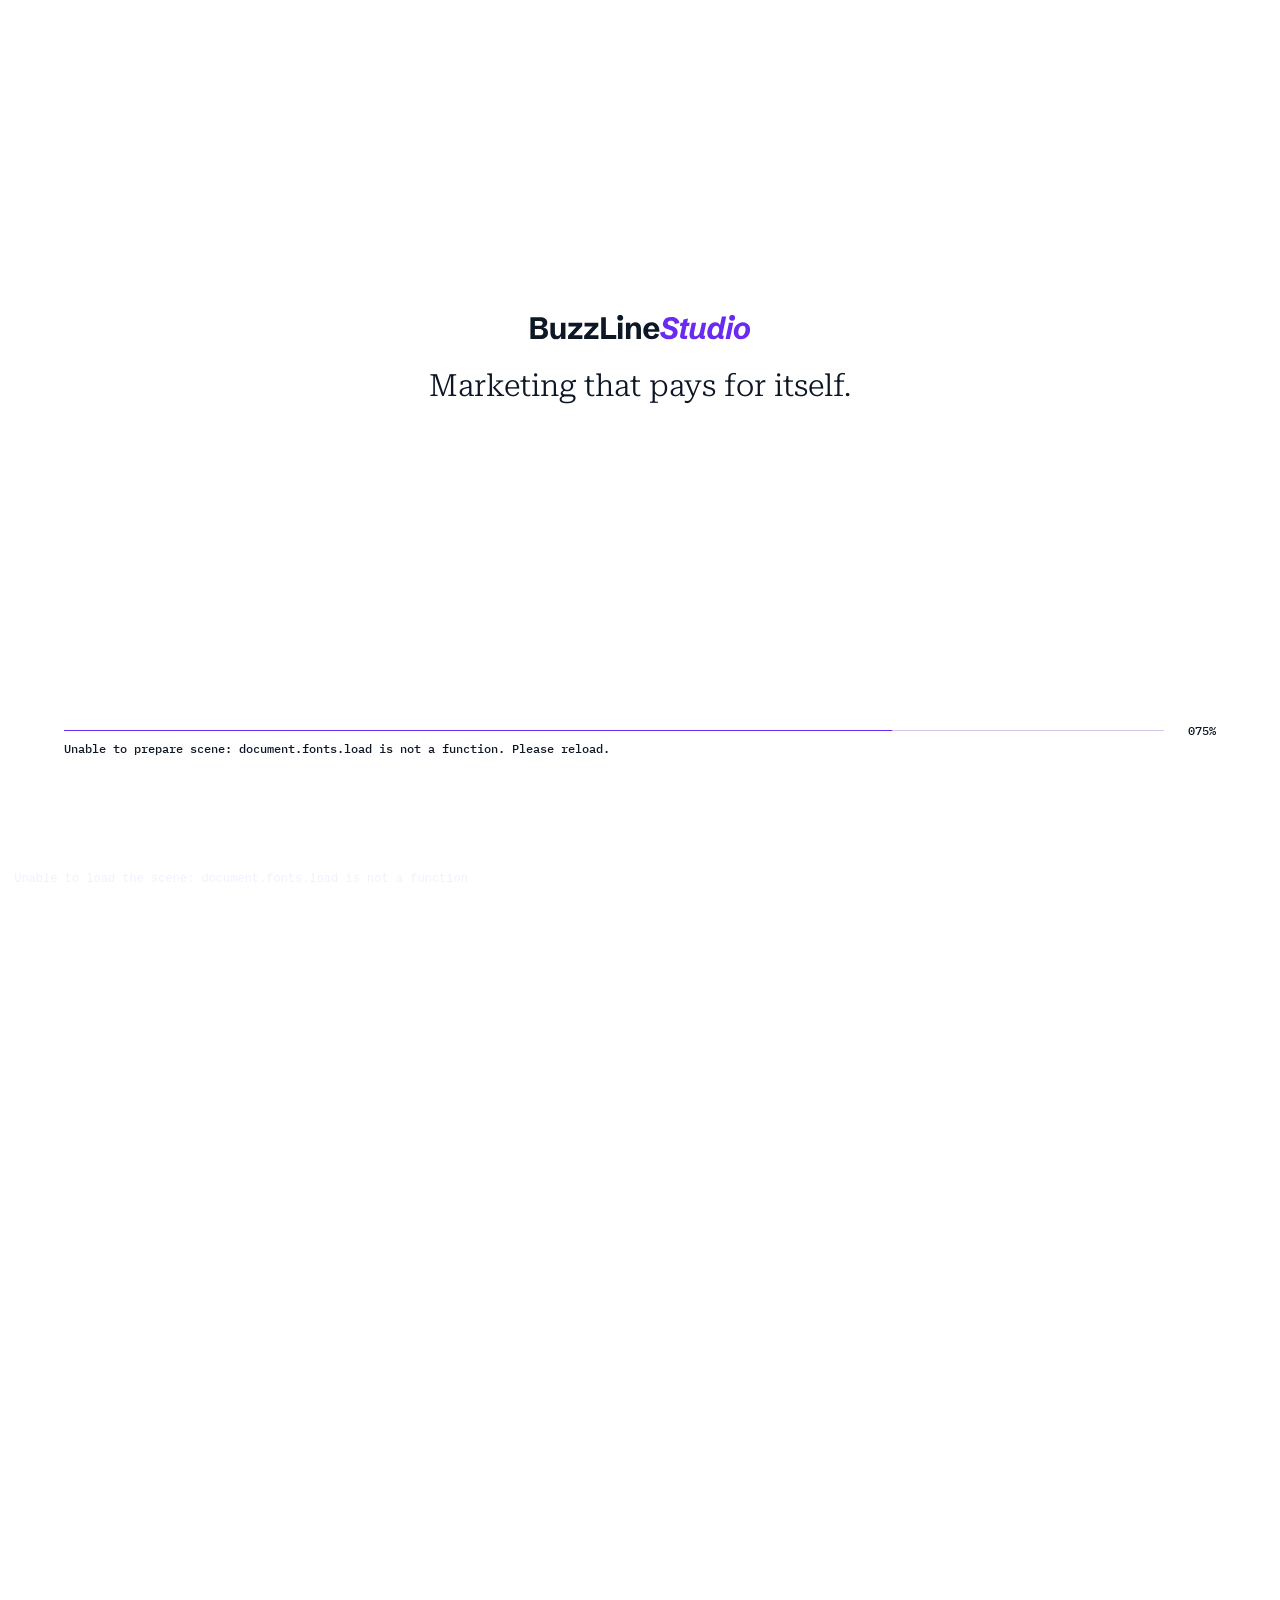
==== commit 11349580: "rahul" ====
--- a/index.html
+++ b/index.html
@@ -6,10 +6,10 @@
     <meta charset="UTF-8">
     <meta name="viewport" content="width=device-width, initial-scale=1.0">
     <title>BuzzLine Studio</title>
-    <link rel="preload" as="font" type="font/woff2" crossorigin href="https://learn.supporthives.com/BuzzLineStudioHTML/assets/fonts/onest-500.8f2d0540.woff2">
-    <link rel="preload" as="font" type="font/woff2" crossorigin href="https://learn.supporthives.com/BuzzLineStudioHTML/assets/fonts/onest-600.31d113d8.woff2">
-    <link rel="stylesheet" href="https://learn.supporthives.com/BuzzLineStudioHTML/assets/css/style.css">
-    <script src="https://learn.supporthives.com/BuzzLineStudioHTML/assets/js/bootstrap.js"></script>
+    <link rel="preload" as="font" type="font/woff2" crossorigin href="./assets/fonts/onest-500.8f2d0540.woff2">
+    <link rel="preload" as="font" type="font/woff2" crossorigin href="./assets/fonts/onest-600.31d113d8.woff2">
+    <link rel="stylesheet" href="./assets/css/style.css">
+    <script src="./assets/js/bootstrap.js"></script>
     <style>
      
     </style>
@@ -19,10 +19,10 @@
     <div id="entry-gate" role="dialog" aria-modal="true" aria-labelledby="gate-title">
         <div class="gate-intro">
             <div class="gate-wordmark" id="gate-title">
-                <img alt="BuzzLine Studio" src="https://learn.supporthives.com/BuzzLineStudioHTML/assets/img/image-1.27a90113.svg">
+                <img alt="BuzzLine Studio" src="./assets/img/image-1.27a90113.svg">
             </div>
             <div class="gate-centre">
-                <p>Marketing that hello pays for itself.</p>
+                <p>Marketing that pays for itself.</p>
             </div>
         </div>
         <div id="gate-choices">
@@ -45,13 +45,13 @@
         </div>
     </main>
     <footer class="mobile-action-footer figma-footer" aria-label="Footer">
-        <div class="mobile-footer-brand"><img class="wordmark" alt="BuzzLine Studio" src="https://learn.supporthives.com/BuzzLineStudioHTML/assets/img/footer/footer-logo-mobile.svg">
+        <div class="mobile-footer-brand"><img class="wordmark" alt="BuzzLine Studio" src="./assets/img/footer/footer-logo-mobile.svg">
             <p>Fixed-term marketing services
-                <br class="footer-desktop-break"> you buy online.</p><img class="payment-logos" alt="Visa and Mastercard" src="https://learn.supporthives.com/BuzzLineStudioHTML/assets/img/footer/footer-payments-mobile.svg">
+                <br class="footer-desktop-break"> you buy online.</p><img class="payment-logos" alt="Visa and Mastercard" src="./assets/img/footer/footer-payments-mobile.svg">
             <div class="footer-social">
-                <button type="button" data-inert aria-label="Facebook"><img alt="" width="24" height="24" src="https://learn.supporthives.com/BuzzLineStudioHTML/assets/img/footer/footer-facebook.svg">
+                <button type="button" data-inert aria-label="Facebook"><img alt="" width="24" height="24" src="./assets/img/footer/footer-facebook.svg">
                 </button>
-                <button type="button" data-inert aria-label="Instagram"><img alt="" width="24" height="24" src="https://learn.supporthives.com/BuzzLineStudioHTML/assets/img/footer/footer-instagram.svg">
+                <button type="button" data-inert aria-label="Instagram"><img alt="" width="24" height="24" src="./assets/img/footer/footer-instagram.svg">
                 </button>
             </div>
         </div>
@@ -89,31 +89,31 @@
         </div>
     </footer>
     <nav id="business-nav" aria-label="Main navigation">
-        <button type="button" class="brand" data-inert aria-label="BuzzLine Studio"><img class="wordmark" alt="BuzzLine Studio" src="https://learn.supporthives.com/BuzzLineStudioHTML/assets/img/image-2.e16b64a0.svg"></button>
+        <button type="button" class="brand" data-inert aria-label="BuzzLine Studio"><img class="wordmark" alt="BuzzLine Studio" src="./assets/img/image-2.e16b64a0.svg"></button>
         <div class="nav-links">
             <div class="packages-menu desktop-goals">
-                <button type="button" class="nav-packages" id="desktop-goals-toggle" aria-expanded="false" aria-controls="desktop-goals-panel">GOALS<img class="about-icon nav-chevron" alt="" width="16" height="16" src="https://learn.supporthives.com/BuzzLineStudioHTML/assets/img/image-4.350d3736.svg"></button>
+                <button type="button" class="nav-packages" id="desktop-goals-toggle" aria-expanded="false" aria-controls="desktop-goals-panel">GOALS<img class="about-icon nav-chevron" alt="" width="16" height="16" src="./assets/img/image-4.350d3736.svg"></button>
                 <div class="packages-panel" id="desktop-goals-panel" aria-label="Goals" hidden>
                     <div class="goals-intro">
                         <p>Packaged services, built around one outcome.</p>
                     </div>
-                    <button type="button" data-inert>Be Found<img class="dropdown-arrow" src="https://learn.supporthives.com/BuzzLineStudioHTML/assets/img/dropdown-arrow.svg" width="16" height="16" alt=""></button>
-                    <button type="button" data-inert>Be Chosen<img class="dropdown-arrow" src="https://learn.supporthives.com/BuzzLineStudioHTML/assets/img/dropdown-arrow.svg" width="16" height="16" alt=""></button>
-                    <button type="button" data-inert>Be Remembered<img class="dropdown-arrow" src="https://learn.supporthives.com/BuzzLineStudioHTML/assets/img/dropdown-arrow.svg" width="16" height="16" alt=""></button>
+                    <button type="button" data-inert>Be Found<img class="dropdown-arrow" src="./assets/img/dropdown-arrow.svg" width="16" height="16" alt=""></button>
+                    <button type="button" data-inert>Be Chosen<img class="dropdown-arrow" src="./assets/img/dropdown-arrow.svg" width="16" height="16" alt=""></button>
+                    <button type="button" data-inert>Be Remembered<img class="dropdown-arrow" src="./assets/img/dropdown-arrow.svg" width="16" height="16" alt=""></button>
                 </div>
             </div>
             <div class="packages-menu desktop-packages">
-                <button type="button" class="nav-packages" id="desktop-packages-toggle" aria-expanded="false" aria-controls="desktop-packages-panel">SERVICES<img class="about-icon nav-chevron" alt="" width="16" height="16" src="https://learn.supporthives.com/BuzzLineStudioHTML/assets/img/image-4.350d3736.svg"></button>
+                <button type="button" class="nav-packages" id="desktop-packages-toggle" aria-expanded="false" aria-controls="desktop-packages-panel">SERVICES<img class="about-icon nav-chevron" alt="" width="16" height="16" src="./assets/img/image-4.350d3736.svg"></button>
                 <div class="packages-panel" id="desktop-packages-panel" aria-label="Services" hidden>
                     <div class="goals-intro">
                         <p>Buy any service on its own.</p>
                     </div>
-                    <button type="button" data-inert>SEO<img class="dropdown-arrow" src="https://learn.supporthives.com/BuzzLineStudioHTML/assets/img/dropdown-arrow.svg" width="16" height="16" alt=""></button>
-                    <button type="button" data-inert>Paid Search<img class="dropdown-arrow" src="https://learn.supporthives.com/BuzzLineStudioHTML/assets/img/dropdown-arrow.svg" width="16" height="16" alt=""></button>
-                    <button type="button" data-inert>Social Media<img class="dropdown-arrow" src="https://learn.supporthives.com/BuzzLineStudioHTML/assets/img/dropdown-arrow.svg" width="16" height="16" alt=""></button>
-                    <button type="button" data-inert>Email Marketing<img class="dropdown-arrow" src="https://learn.supporthives.com/BuzzLineStudioHTML/assets/img/dropdown-arrow.svg" width="16" height="16" alt=""></button>
-                    <button type="button" data-inert>Website Design and Dev<img class="dropdown-arrow" src="https://learn.supporthives.com/BuzzLineStudioHTML/assets/img/dropdown-arrow.svg" width="16" height="16" alt=""></button>
-                    <button type="button" data-inert>Bespoke Services<img class="dropdown-arrow" src="https://learn.supporthives.com/BuzzLineStudioHTML/assets/img/dropdown-arrow.svg" width="16" height="16" alt=""></button>
+                    <button type="button" data-inert>SEO<img class="dropdown-arrow" src="./assets/img/dropdown-arrow.svg" width="16" height="16" alt=""></button>
+                    <button type="button" data-inert>Paid Search<img class="dropdown-arrow" src="./assets/img/dropdown-arrow.svg" width="16" height="16" alt=""></button>
+                    <button type="button" data-inert>Social Media<img class="dropdown-arrow" src="./assets/img/dropdown-arrow.svg" width="16" height="16" alt=""></button>
+                    <button type="button" data-inert>Email Marketing<img class="dropdown-arrow" src="./assets/img/dropdown-arrow.svg" width="16" height="16" alt=""></button>
+                    <button type="button" data-inert>Website Design and Dev<img class="dropdown-arrow" src="./assets/img/dropdown-arrow.svg" width="16" height="16" alt=""></button>
+                    <button type="button" data-inert>Bespoke Services<img class="dropdown-arrow" src="./assets/img/dropdown-arrow.svg" width="16" height="16" alt=""></button>
                 </div>
             </div>
             <button type="button" data-route-link="about">ABOUT</button>
@@ -124,7 +124,7 @@
             <button type="button" class="mode-toggle" role="switch" aria-checked="false" aria-label="Switch to night mode"><span class="mode-knob"><svg class="sun" viewBox="0 0 12 12" aria-hidden="true"><circle cx="6" cy="6" r="2"/><path d="M6 0v1M6 11v1M0 6h1M11 6h1M2 2l.7.7M9.3 9.3l.7.7M2 10l.7-.7M9.3 2.7l.7-.7"/></svg><svg class="moon" viewBox="0 0 12 12" aria-hidden="true"><path d="M10 7.5A4.5 4.5 0 0 1 4.5 2 4.5 4.5 0 1 0 10 7.5Z"/></svg></span></button>
             <div
             class="currency">
-                <button type="button" class="currency-toggle" aria-expanded="false" aria-controls="nav-currency-options" aria-haspopup="listbox" aria-label="Currency, USD"><span class="currency-label">USD</span><img class="currency-chevron" src="https://learn.supporthives.com/BuzzLineStudioHTML/assets/img/image-4.350d3736.svg" width="16" height="16" alt=""></button>
+                <button type="button" class="currency-toggle" aria-expanded="false" aria-controls="nav-currency-options" aria-haspopup="listbox" aria-label="Currency, USD"><span class="currency-label">USD</span><img class="currency-chevron" src="./assets/img/image-4.350d3736.svg" width="16" height="16" alt=""></button>
                 <div class="currency-options" id="nav-currency-options" role="listbox" aria-label="Currency"
                 hidden>
                     <button type="button" role="option" aria-selected="true">USD</button>
@@ -153,28 +153,28 @@
         </button>
         <div class="mobile-menu-links">
             <div class="packages-menu mobile-goals">
-                <button type="button" class="nav-packages" id="mobile-goals-toggle" aria-expanded="false" aria-controls="mobile-goals-panel">GOALS<img class="about-icon nav-chevron" alt="" width="16" height="16" src="https://learn.supporthives.com/BuzzLineStudioHTML/assets/img/image-4.350d3736.svg"></button>
+                <button type="button" class="nav-packages" id="mobile-goals-toggle" aria-expanded="false" aria-controls="mobile-goals-panel">GOALS<img class="about-icon nav-chevron" alt="" width="16" height="16" src="./assets/img/image-4.350d3736.svg"></button>
                 <div class="packages-panel" id="mobile-goals-panel" aria-label="Goals" hidden>
                     <div class="goals-intro">
                         <p>Packaged services, built around one outcome.</p>
                     </div>
-                    <button type="button" data-inert>Be Found<img class="dropdown-arrow" src="https://learn.supporthives.com/BuzzLineStudioHTML/assets/img/dropdown-arrow.svg" width="16" height="16" alt=""></button>
-                    <button type="button" data-inert>Be Chosen<img class="dropdown-arrow" src="https://learn.supporthives.com/BuzzLineStudioHTML/assets/img/dropdown-arrow.svg" width="16" height="16" alt=""></button>
-                    <button type="button" data-inert>Be Remembered<img class="dropdown-arrow" src="https://learn.supporthives.com/BuzzLineStudioHTML/assets/img/dropdown-arrow.svg" width="16" height="16" alt=""></button>
+                    <button type="button" data-inert>Be Found<img class="dropdown-arrow" src="./assets/img/dropdown-arrow.svg" width="16" height="16" alt=""></button>
+                    <button type="button" data-inert>Be Chosen<img class="dropdown-arrow" src="./assets/img/dropdown-arrow.svg" width="16" height="16" alt=""></button>
+                    <button type="button" data-inert>Be Remembered<img class="dropdown-arrow" src="./assets/img/dropdown-arrow.svg" width="16" height="16" alt=""></button>
                 </div>
             </div>
             <div class="packages-menu mobile-packages">
-                <button type="button" class="nav-packages" id="mobile-packages-toggle" aria-expanded="false" aria-controls="mobile-packages-panel">SERVICES<img class="about-icon nav-chevron" alt="" width="16" height="16" src="https://learn.supporthives.com/BuzzLineStudioHTML/assets/img/image-4.350d3736.svg"></button>
+                <button type="button" class="nav-packages" id="mobile-packages-toggle" aria-expanded="false" aria-controls="mobile-packages-panel">SERVICES<img class="about-icon nav-chevron" alt="" width="16" height="16" src="./assets/img/image-4.350d3736.svg"></button>
                 <div class="packages-panel" id="mobile-packages-panel" aria-label="Services" hidden>
                     <div class="goals-intro">
                         <p>Buy any service on its own.</p>
                     </div>
-                    <button type="button" data-inert>SEO<img class="dropdown-arrow" src="https://learn.supporthives.com/BuzzLineStudioHTML/assets/img/dropdown-arrow.svg" width="16" height="16" alt=""></button>
-                    <button type="button" data-inert>Paid Search<img class="dropdown-arrow" src="https://learn.supporthives.com/BuzzLineStudioHTML/assets/img/dropdown-arrow.svg" width="16" height="16" alt=""></button>
-                    <button type="button" data-inert>Social Media<img class="dropdown-arrow" src="https://learn.supporthives.com/BuzzLineStudioHTML/assets/img/dropdown-arrow.svg" width="16" height="16" alt=""></button>
-                    <button type="button" data-inert>Email Marketing<img class="dropdown-arrow" src="https://learn.supporthives.com/BuzzLineStudioHTML/assets/img/dropdown-arrow.svg" width="16" height="16" alt=""></button>
-                    <button type="button" data-inert>Website Design and Dev<img class="dropdown-arrow" src="https://learn.supporthives.com/BuzzLineStudioHTML/assets/img/dropdown-arrow.svg" width="16" height="16" alt=""></button>
-                    <button type="button" data-inert>Bespoke Services<img class="dropdown-arrow" src="https://learn.supporthives.com/BuzzLineStudioHTML/assets/img/dropdown-arrow.svg" width="16" height="16" alt=""></button>
+                    <button type="button" data-inert>SEO<img class="dropdown-arrow" src="./assets/img/dropdown-arrow.svg" width="16" height="16" alt=""></button>
+                    <button type="button" data-inert>Paid Search<img class="dropdown-arrow" src="./assets/img/dropdown-arrow.svg" width="16" height="16" alt=""></button>
+                    <button type="button" data-inert>Social Media<img class="dropdown-arrow" src="./assets/img/dropdown-arrow.svg" width="16" height="16" alt=""></button>
+                    <button type="button" data-inert>Email Marketing<img class="dropdown-arrow" src="./assets/img/dropdown-arrow.svg" width="16" height="16" alt=""></button>
+                    <button type="button" data-inert>Website Design and Dev<img class="dropdown-arrow" src="./assets/img/dropdown-arrow.svg" width="16" height="16" alt=""></button>
+                    <button type="button" data-inert>Bespoke Services<img class="dropdown-arrow" src="./assets/img/dropdown-arrow.svg" width="16" height="16" alt=""></button>
                 </div>
             </div>
             <button type="button" data-route-link="about">ABOUT</button>
@@ -217,7 +217,7 @@
         <div id="hero-text" aria-label="BuzzLine Studio services">
             <section class="story-screen s1">
                 <div class="content">
-                    <h1 data-webgl><span class="heading-line">Marketing that hello</span> <span class="heading-line">pays for itself.</span></h1>
+                    <h1 data-webgl><span class="heading-line">Marketing that</span> <span class="heading-line">pays for itself.</span></h1>
                     <p data-webgl class="body">SEO, paid search, social, email and websites. Fixed-term packages you buy online, with the price shown on every one.</p>
                     <button type="button" class="scene-button" data-inert><span class="g r" aria-hidden="true"></span><span class="g c" aria-hidden="true"></span><span class="face">Explore a package</span><span class="ring r" aria-hidden="true"></span><span class="ring c" aria-hidden="true"></span>
                         <span
@@ -284,13 +284,13 @@
                 </div>
                 <footer class="action-footer figma-footer" aria-label="Footer">
                     <div class="footer-grid">
-                        <div class="footer-brand"><img class="wordmark" alt="BuzzLine Studio" src="https://learn.supporthives.com/BuzzLineStudioHTML/assets/img/footer/footer-logo.svg">
+                        <div class="footer-brand"><img class="wordmark" alt="BuzzLine Studio" src="./assets/img/footer/footer-logo.svg">
                             <p>Fixed-term marketing services
-                                <br class="footer-desktop-break"> you buy online.</p><img class="payment-logos" alt="Visa and Mastercard" src="https://learn.supporthives.com/BuzzLineStudioHTML/assets/img/footer/footer-payments.svg">
+                                <br class="footer-desktop-break"> you buy online.</p><img class="payment-logos" alt="Visa and Mastercard" src="./assets/img/footer/footer-payments.svg">
                             <div class="footer-social">
-                                <button type="button" data-inert aria-label="Facebook"><img alt="" width="24" height="24" src="https://learn.supporthives.com/BuzzLineStudioHTML/assets/img/footer/footer-facebook.svg">
+                                <button type="button" data-inert aria-label="Facebook"><img alt="" width="24" height="24" src="./assets/img/footer/footer-facebook.svg">
                                 </button>
-                                <button type="button" data-inert aria-label="Instagram"><img alt="" width="24" height="24" src="https://learn.supporthives.com/BuzzLineStudioHTML/assets/img/footer/footer-instagram.svg">
+                                <button type="button" data-inert aria-label="Instagram"><img alt="" width="24" height="24" src="./assets/img/footer/footer-instagram.svg">
                                 </button>
                             </div>
                         </div>
@@ -374,9 +374,9 @@
                                 <h3>Five channels</h3>
                                 <div class="about-chips"><span>SEO</span><span>Paid search</span><span>Social media</span><span>Email marketing</span><span>Website Design and Dev</span></div>
                             </article>
-                            <article class="about-tile"><img class="about-icon " alt="" width="32" height="32" src="https://learn.supporthives.com/BuzzLineStudioHTML/assets/img/image-5.7d26f70c.svg">
+                            <article class="about-tile"><img class="about-icon " alt="" width="32" height="32" src="./assets/img/image-5.7d26f70c.svg">
                                 <h3>Fixed terms. 1, 3, 6 or 12 months. Nothing renews on its own.</h3></article>
-                            <article class="about-tile"><img class="about-icon " alt="" width="28" height="28" src="https://learn.supporthives.com/BuzzLineStudioHTML/assets/img/image-6.3fa4a621.svg">
+                            <article class="about-tile"><img class="about-icon " alt="" width="28" height="28" src="./assets/img/image-6.3fa4a621.svg">
                                 <h3>Fixed prices, no setup fees, no hidden costs. The number on the page is the number on the invoice.</h3></article>
                         </div>
                         <button type="button" class="scene-button" data-inert><span class="g r" aria-hidden="true"></span><span class="g c" aria-hidden="true"></span><span class="face">Got questions?</span><span class="ring r" aria-hidden="true"></span><span class="ring c" aria-hidden="true"></span>
@@ -390,15 +390,15 @@
                 <div class="content">
                     <h2 data-webgl>Why it works.</h2>
                     <div class="about-steps about-dom">
-                        <article class="about-step"><span class="about-step-icon"><img class="about-icon " alt="" width="24" height="24" src="https://learn.supporthives.com/BuzzLineStudioHTML/assets/img/image-7.7dfbd080.svg"></span>
+                        <article class="about-step"><span class="about-step-icon"><img class="about-icon " alt="" width="24" height="24" src="./assets/img/image-7.7dfbd080.svg"></span>
                             <h3>Set the goal</h3>
                             <p>One call to agree what the channel is for. Leads, sales, sign ups or reach. One number we can point at.</p>
                         </article>
-                        <article class="about-step"><span class="about-step-icon"><img class="about-icon " alt="" width="24" height="24" src="https://learn.supporthives.com/BuzzLineStudioHTML/assets/img/image-8.ffd39e5e.svg"></span>
+                        <article class="about-step"><span class="about-step-icon"><img class="about-icon " alt="" width="24" height="24" src="./assets/img/image-8.ffd39e5e.svg"></span>
                             <h3>Ship monthly</h3>
                             <p>Fixes, campaigns, posts and sends go out against a published plan. You always know what shipped and why.</p>
                         </article>
-                        <article class="about-step"><span class="about-step-icon"><img class="about-icon " alt="" width="24" height="24" src="https://learn.supporthives.com/BuzzLineStudioHTML/assets/img/image-9.b63bd9fa.svg"></span>
+                        <article class="about-step"><span class="about-step-icon"><img class="about-icon " alt="" width="24" height="24" src="./assets/img/image-9.b63bd9fa.svg"></span>
                             <h3>Report the numbers</h3>
                             <p>What it cost, what it made, what changes next. One page, plain English, every month.</p>
                         </article>
@@ -415,13 +415,13 @@
                 </div>
                 <footer class="action-footer figma-footer" aria-label="Footer">
                     <div class="footer-grid">
-                        <div class="footer-brand"><img class="wordmark" alt="BuzzLine Studio" src="https://learn.supporthives.com/BuzzLineStudioHTML/assets/img/footer/footer-logo.svg">
+                        <div class="footer-brand"><img class="wordmark" alt="BuzzLine Studio" src="./assets/img/footer/footer-logo.svg">
                             <p>Fixed-term marketing services
-                                <br class="footer-desktop-break"> you buy online.</p><img class="payment-logos" alt="Visa and Mastercard" src="https://learn.supporthives.com/BuzzLineStudioHTML/assets/img/footer/footer-payments.svg">
+                                <br class="footer-desktop-break"> you buy online.</p><img class="payment-logos" alt="Visa and Mastercard" src="./assets/img/footer/footer-payments.svg">
                             <div class="footer-social">
-                                <button type="button" data-inert aria-label="Facebook"><img alt="" width="24" height="24" src="https://learn.supporthives.com/BuzzLineStudioHTML/assets/img/footer/footer-facebook.svg">
+                                <button type="button" data-inert aria-label="Facebook"><img alt="" width="24" height="24" src="./assets/img/footer/footer-facebook.svg">
                                 </button>
-                                <button type="button" data-inert aria-label="Instagram"><img alt="" width="24" height="24" src="https://learn.supporthives.com/BuzzLineStudioHTML/assets/img/footer/footer-instagram.svg">
+                                <button type="button" data-inert aria-label="Instagram"><img alt="" width="24" height="24" src="./assets/img/footer/footer-instagram.svg">
                                 </button>
                             </div>
                         </div>
@@ -462,7 +462,7 @@
         </div>
     </template>
     <div id="route-veil" aria-hidden="true"></div>
-    <script type="module" src="https://learn.supporthives.com/BuzzLineStudioHTML/assets/js/script.js"></script>
+    <script type="module" src="./assets/js/script.js"></script>
 </body>
 
 </html>
--- a/assets/css/style.css
+++ b/assets/css/style.css
@@ -0,0 +1,3119 @@
+@font-face {
+  font-family : 'Onest';
+  font-style : normal;
+  font-weight : 500;
+  font-display : swap;
+  src : url(../fonts/onest-500.8f2d0540.woff2) format('woff2')
+}
+@font-face {
+  font-family : 'Onest';
+  font-style : normal;
+  font-weight : 600;
+  font-display : swap;
+  src : url(../fonts/onest-600.31d113d8.woff2) format('woff2')
+}
+@font-face {
+  font-family : 'IBM Plex Mono';
+  font-style : normal;
+  font-weight : 500;
+  src : url(../fonts/ibm-plex-mono-500.4bbb7e1c.woff2) format('woff2');
+}
+@font-face {
+  font-family : 'Roboto Serif';
+  font-style : normal;
+  font-weight : 100 900;
+  font-stretch : 50% 150%;
+  src : url(../fonts/roboto-serif-100-900.82c42cd7.woff2) format('woff2');
+}
+  :root {
+  --accent : #6A2BF0;--ink : #F5EEFF;--title-size : 3.75rem
+}
+* {
+  box-sizing : border-box
+}
+html {
+  font-size : clamp(12px, 1.11111vw, 1.11111vw);
+  scrollbar-width : thin;
+  scrollbar-color : #6A2BF0 #E2B2FC
+}
+body {
+  margin : 0;
+  background : #E2B2FC;
+  color : var(--ink);
+  font-family : 'IBM Plex Mono', monospace;
+  font-weight : 500
+}
+button {
+  font : inherit;
+  color : inherit;
+  cursor : pointer;
+  border : 0;
+  background : none
+}
+  button:focus-visible {
+  outline : 1px solid currentColor;
+  outline-offset : 5px
+}
+button svg {
+  display : block;
+  width : 24px;
+  height : 24px;
+  fill : none;
+  stroke : currentColor;
+  stroke-width : 1.5;
+  stroke-linecap : round;
+  stroke-linejoin : round
+}
+[hidden] {
+  display : none!important
+}
+#scroll-section {
+  height : max(2000vh, 12000px);
+  position : relative
+}
+#stage {
+  position : sticky;
+  top : 0;
+  height : 100dvh;
+  overflow : hidden
+}
+#scene {
+  position : absolute;
+  inset : 0;
+  width : 100%;
+  height : 100%;
+  display : block;
+  z-index : 0;
+  touch-action : pan-y
+}
+#hero-text {
+  position : absolute;
+  inset : 0;
+  height : 100dvh;
+  pointer-events : none;
+  z-index : 2
+}
+.story-screen {
+  position : absolute;
+  inset : 0;
+  padding : 0px 100px;
+  will-change : transform
+}
+.story-screen>.content {
+  position : absolute;
+  left : 3rem;
+  right : 3rem
+}
+.story-screen h1, .story-screen h2 {
+  font-family : 'Onest', sans-serif;
+  font-weight : 500;
+  font-stretch : normal;
+  font-variation-settings : normal;
+  font-size : var(--title-size);
+  line-height : 1.2;
+  text-transform : none;
+  letter-spacing : 0;
+  margin : 0;
+  color : var(--ink);
+  text-shadow : 0 0 16px rgba(0, 0,0, .25)
+}
+.body {
+  font : 500 .84375rem/1.5 'Onest', sans-serif;
+  text-transform : none;
+  text-align : left;
+  margin : 0;
+  color : var(--ink);
+  text-shadow : 0 0 8px rgba(0, 0,0, .25)
+}
+.pill {
+  display : table;
+  width : max-content;
+  background : var(--accent);
+  color : #fff;
+  font : 500 .75rem/1.15 'IBM Plex Mono', monospace;
+  padding : .25rem .5rem;
+  border-radius : 9999px;
+  transform-origin : left center
+}
+.arrow {
+  font-size : 4.5rem;
+  font-family : serif
+}
+.body-block {
+  display : flex;
+  flex-direction : column;
+  align-items : flex-start;
+  gap : 1.75rem
+}
+[data-webgl], [data-webgl] * {
+  -webkit-text-fill-color : transparent;
+  text-shadow : none!important;
+  opacity : 0!important
+}
+.scene-button {
+  --r : 106, 43, 240;--c : 192, 77, 255;--p : 242, 166, 255;
+  position : relative;
+  isolation : isolate;
+  overflow : visible;
+  display : inline-flex;
+  align-items : center;
+  justify-content : center;
+  width : max-content;
+  max-width : 100%;
+  border : 0;
+  border-radius : 9999px;
+  padding : 0;
+  font : 500 .75rem/1.15 'Onest', sans-serif;
+  text-transform : none;
+  color : #F5EEFF;
+  pointer-events : auto;
+  background : none;
+  transition : box-shadow .3s
+}
+.scene-button .face, .scene-button .g, .scene-button .ring {
+  border-radius : 9999px
+}
+.scene-button .face {
+  position : relative;
+  z-index : 1;
+  display : flex;
+  align-items : center;
+  justify-content : center;
+  padding : 16px 24px;
+  background : #0F0F0F;
+  transition : text-shadow .2s, background .2s
+}
+.scene-button .g, .scene-button .ring {
+  position : absolute;
+  inset : 0;
+  pointer-events : none;
+  opacity : 0
+}
+.scene-button .g {
+  mix-blend-mode : multiply;
+  transition : opacity .2s, transform .3s
+}
+.scene-button .g.r {
+  background : rgb(var(--r))
+}
+.scene-button .g.c {
+  background : rgb(var(--c))
+}
+.scene-button.shock-on .g {
+  opacity : 1
+}
+.scene-button.shock-on .g.r {
+  transform : translateX(-1.5px)
+}
+.scene-button.shock-on .g.c {
+  transform : translateX(1.5px)
+}
+.scene-button.shock-on .face {
+  text-shadow : -1.5px 0 rgb(var(--r)), 1.5px 0 rgba(var(--p), .95);
+  animation : buzz-shake .25s steps(1, end) 1
+}
+.scene-button.shock-on {
+  box-shadow : 0 0 12px rgba(var(--c), .12)
+}
+.scene-button .ring {
+  z-index : 2;
+  border : 1px solid;
+  mix-blend-mode : multiply
+}
+.scene-button .ring.r {
+  border-color : rgb(var(--r))
+}
+.scene-button .ring.c {
+  border-color : rgb(var(--c))
+}
+.scene-button .ring.p {
+  border-color : rgb(var(--p))
+}
+.scene-button.shock-wave .ring.r {
+  animation : buzz-ring-r .7s cubic-bezier(.2, .7, .2, 1) 1
+}
+.scene-button.shock-wave .ring.c {
+  animation : buzz-ring-c .7s cubic-bezier(.2, .7, .2, 1) 1
+}
+.scene-button.shock-wave .ring.p {
+  animation : buzz-ring-p .9s cubic-bezier(.2, .7, .2, 1) .06s 1
+}
+@keyframes buzz-shake {
+  0%, 100%{transform : translateX(0)
+}
+20% {
+  transform : translateX(-2px)
+}
+40% {
+  transform : translateX(2px)
+}
+60% {
+  transform : translateX(-1px)
+}
+80% {
+  transform : translateX(1px)
+}
+}@keyframes buzz-ring-r {
+  0%{opacity : .9;
+  transform : translateX(0) scale(1)
+}
+100% {
+  opacity : 0;
+  transform : translateX(-5px) scale(1.35, 1.9)
+}
+}@keyframes buzz-ring-c {
+  0%{opacity : .9;
+  transform : translateX(0) scale(1)
+}
+100% {
+  opacity : 0;
+  transform : translateX(5px) scale(1.35, 1.9)
+}
+}@keyframes buzz-ring-p {
+  0%{opacity : .8;
+  transform : scale(1)
+}
+100% {
+  opacity : 0;
+  transform : scale(1.55, 2.4)
+}
+}.button-sparks {
+  position : absolute;
+  pointer-events : none;
+  z-index : 5
+}
+  @media(prefers-reduced-motion : reduce) {
+  .scene-button.shock-on .face, .scene-button.shock-touch .face{background : var(--accent);
+  animation : none;
+  text-shadow : none
+}
+.scene-button .g, .scene-button .ring, .button-sparks {
+  display : none
+}
+}.s1 .content {
+  bottom : .75rem
+}
+.s1 .body {
+  max-width : 16.875rem
+}
+.s1 h1 {
+  margin-top : 2.5rem
+}
+.s2 .content {
+  top : 48%;
+  transform : translateY(-50%);
+  max-width : 39.6875rem;
+  display : flex;
+  flex-direction : column;
+  gap : 1.75rem
+}
+.s3 .content {
+  bottom : 1.25rem
+}
+.grid {
+  display : grid;
+  grid-template-columns : repeat(12, minmax(0, 1fr));
+  gap : 1rem;
+  align-items : end
+}
+.s3 .title-column {
+  grid-column : 1/8
+}
+.s3 .pill {
+  margin-bottom : 1.75rem
+}
+.s3 .body-block {
+  grid-column : 8/11
+}
+.s4 .content {
+  left : auto;
+  right : 3rem;
+  top : 48%;
+  transform : translateY(-50%);
+  width : 34.375rem;
+  display : flex;
+  flex-direction : column;
+  gap : 1.75rem
+}
+.s5 .content {
+  bottom : .75rem
+}
+.s5>.content>.body-block {
+  margin-top : 1.75rem
+}
+.s5 .body {
+  max-width : 20rem
+}
+.s5 h2 {
+  margin-top : 2.5rem
+}
+.s5 .first-block {
+  display : flex;
+  gap : 1.25rem;
+  align-items : center
+}
+.s5 .second-block {
+  margin : 1.75rem 0 0;
+  max-width : 41rem
+}
+.s6>.content {
+  top : 18%;
+  left : 3rem;
+  right : 3rem;
+  display : flex;
+  flex-direction : column;
+  align-items : center;
+  gap : 1.75rem;
+  text-align : center;
+  transform : translate(var(--cta-x, 0px), var(--cta-y, 0px))
+}
+.s6 .body {
+  text-align : center
+}
+.s6 .pill {
+  align-self : center
+}
+.action-footer {
+  position : absolute;
+  bottom : 0;
+  left : 0;
+  right : 0;
+  padding : 2rem 3rem 1.5rem;
+  font : 500 .75rem/1.4 'IBM Plex Mono', monospace;
+  color : var(--ink);
+  pointer-events : auto
+}
+.footer-grid {
+  display : grid;
+  grid-template-columns : repeat(12, minmax(0, 1fr));
+  gap : 1rem
+}
+.footer-brand {
+  grid-column : 1/5;
+  display : flex;
+  flex-direction : column;
+  align-items : flex-start;
+  gap : 1.5rem
+}
+.footer-brand .wordmark {
+  height : 26px;
+  width : auto
+}
+.payment-logos {
+  height : 32px;
+  width : auto;
+  opacity : .6;
+  filter : brightness(0) invert(1)
+}
+.footer-links {
+  grid-column : 8/13;
+  display : grid;
+  grid-template-columns : 1fr 1fr;
+  gap : 2rem
+}
+.footer-links h3 {
+  color : var(--accent);
+  font : 500 .75rem/1.4 'IBM Plex Mono', monospace;
+  letter-spacing : .08em;
+  margin : 0 0 1rem
+}
+.footer-links button {
+  display : block;
+  padding : 0;
+  margin : 0 0 .4rem;
+  text-align : left;
+  text-transform : uppercase;
+  transition : color .25s
+}
+  .footer-links button:hover, .footer-legal button:hover {
+  color : var(--accent)
+}
+.footer-hairline {
+  height : 1px;
+  background : #F5EEFF;
+  opacity : .35;
+  margin : 1.5rem 0 1rem
+}
+.footer-legal {
+  display : flex;
+  align-items : center;
+  justify-content : space-between;
+  gap : 1rem;
+  opacity : .35
+}
+.footer-legal>div {
+  display : flex;
+  gap : 1.5rem
+}
+.footer-legal button {
+  font : inherit;
+  padding : 0;
+  transition : color .25s
+}
+#business-nav {
+  position : fixed;
+  top : 0;
+  left : 0;
+  right : 0;
+  height : 72px;
+  z-index : 30;
+  padding : 0 3rem;
+  display : flex;
+  align-items : center;
+  justify-content : space-between;
+  gap : 2rem;
+  font : 500 .75rem/1.2 'IBM Plex Mono', monospace;
+  text-transform : uppercase;
+  color : var(--ink)
+}
+.brand {
+  padding : 0;
+  display : block
+}
+.wordmark {
+  height : 22px;
+  width : auto;
+  display : block
+}
+.nav-links {
+  display : flex;
+  align-items : center;
+  gap : 1.5rem
+}
+.nav-links button, .nav-right>.login {
+  padding : 0;
+  white-space : nowrap;
+  transition : color .25s
+}
+  .nav-links button :hover, .nav-right>.login:hover {
+  color : var(--accent)
+}
+.nav-right {
+  display : flex;
+  align-items : center;
+  gap : 1.25rem
+}
+.currency {
+  position : relative;
+  width : max-content
+}
+.currency-toggle {
+  display : inline-flex;
+  align-items : center;
+  gap : .5rem;
+  line-height : 1;
+  border : 1px solid #F5EEFF;
+  border-radius : 9999px;
+  padding : .5rem .75rem;
+  font : 500 .75rem/1 'IBM Plex Mono', monospace;
+  color : var(--ink)
+}
+.currency-options {
+  position : absolute;
+  top : calc(100% + .5rem);
+  left : 0;
+  min-width : 100%;
+  background : var(--accent);
+  border : 1px solid #F5EEFF;
+  border-radius : 1rem;
+  padding : .4rem;
+  z-index : 2
+}
+.currency-options button {
+  display : block;
+  width : 100%;
+  text-align : left;
+  padding : .55rem .6rem;
+  font : 500 .75rem 'IBM Plex Mono', monospace;
+  border-radius : .55rem
+}
+  .currency-options button:hover {
+  background : #ffffff24
+}
+.cart {
+  position : relative;
+  padding : 3px 8px
+}
+.cart-count {
+  position : absolute;
+  right : -3px;
+  top : -4px;
+  display : grid;
+  place-items : center;
+  background : var(--accent);
+  color : white;
+  font : 500 9px 'IBM Plex Mono', monospace;
+  border-radius : 50%;
+  width : 15px;
+  height : 15px
+}
+#menu-toggle {
+  display : none;
+  padding : 0
+}
+#mobile-menu {
+  position : fixed;
+  inset : 0;
+  z-index : 60;
+  background : var(--accent);
+  color : var(--ink);
+  padding : 100px 2rem 2rem;
+  overflow : auto
+}
+#menu-close {
+  position : absolute;
+  right : 2rem;
+  top : 24px;
+  padding : 0
+}
+.mobile-menu-links {
+  display : flex;
+  flex-direction : column;
+  align-items : flex-start;
+  gap : 1rem
+}
+.mobile-menu-links button {
+  font : 300 2.875rem/.9 'Roboto Serif', serif;
+  font-stretch : 75%;
+  font-variation-settings : 'wdth' 75, 'wght' 300;
+  text-transform : uppercase;
+  padding : 0;
+  transition : opacity .25s;
+  color : var(--ink)
+}
+  .mobile-menu-links button:hover {
+  opacity : .65
+}
+.menu-login {
+  margin : 2rem 0 1.75rem;
+  padding : 0;
+  font : .75rem 'IBM Plex Mono', monospace
+}
+.menu-open {
+  overflow : hidden
+}
+.menu-open #business-nav {
+  visibility : hidden
+}
+#controls {
+  position : fixed;
+  right : 1rem;
+  bottom : 1rem;
+  z-index : 25;
+  font : 500 .65rem 'IBM Plex Mono', monospace
+}
+#mute-toggle {
+  display : flex;
+  align-items : center;
+  gap : 12px;
+  padding: 10.67px 14.93px;
+  font : 500 12px 'IBM Plex Mono', monospace;
+  letter-spacing : .08em;
+  color : var(--ink);
+  cursor : pointer;
+  transition : opacity .3s;
+  border-radius: 9999px;
+  border: 1px solid rgba(245, 238, 255, 0.40);
+  background: rgba(106, 43, 240, 0.20);
+}
+#mute-toggle .sound-icon {
+  display : flex;
+  gap : 3px;
+  align-items : flex-end;
+  height : 16px;
+  transform-origin : center;
+  transition : transform .5s
+}
+#mute-toggle .bar {
+  width : 1px;
+  height : 16px;
+  background : currentColor;
+  transform-origin : center;
+  transform : translateY(0) scaleY(.1);
+  transition : transform .35s;
+  will-change : transform
+}
+#mute-toggle.is-playing .bar {
+  animation : eq 5s ease-in-out infinite
+}
+  #mute-toggle.is-playing .bar:nth-child(1) {
+  animation-delay : -.1s
+}
+  #mute-toggle.is-playing .bar:nth-child(2) {
+  animation-delay : -2s
+}
+  #mute-toggle.is-playing .bar:nth-child(3) {
+  animation-delay : -.2s
+}
+  #mute-toggle.is-playing .bar:nth-child(4) {
+  animation-delay : -3s
+}
+  #mute-toggle.is-playing .bar:nth-child(5) {
+  animation-delay : -.05s;
+  animation-duration : 7s
+}
+@keyframes eq {
+  0%{transform : translateY(0) scaleY(.15)
+}
+10% {
+  transform : translateY(-1px) scaleY(.95)
+}
+25% {
+  transform : translateY(-2px) scaleY(.4)
+}
+45% {
+  transform : translateY(1px) scaleY(.8)
+}
+60% {
+  transform : translateY(-2px) scaleY(.3)
+}
+80% {
+  transform : translateY(2px) scaleY(.7)
+}
+100% {
+  transform : translateY(0) scaleY(.15)
+}
+  }@media(pointer : fine) {
+  #mute-toggle .sound-label{transition : opacity .3s
+}
+  #mute-toggle:hover .sound-label {
+  opacity : .7
+}
+  #mute-toggle:hover .sound-icon {
+  transform : scaleY(3)
+}
+  #mute-toggle:hover.is-playing .sound-icon {
+  transform : scaleY(.6)
+}
+  }@media(prefers-reduced-motion : reduce) {
+  #mute-toggle.is-playing .bar{animation : none;
+  transform : scaleY(.6)
+}
+}.action-scene #controls {
+  display : none
+}
+body.waiting-entry {
+  overflow : hidden;
+  background : #FFFFFF
+}
+#entry-gate {
+  position : fixed;
+  inset : 0;
+  z-index : 1000;
+  background : #FFFFFF;
+  opacity : 1;
+  color : #0E1726;
+  display : flex;
+  flex-direction : column;
+  justify-content : space-between;
+  padding : clamp(24px, 5vw, 72px);
+  transition : opacity .5s
+}
+.gate-wordmark img {
+  max-width : 220px;
+  height : auto
+}
+.gate-centre {
+  font : 300 clamp(28px, 4vw, 60px)/1.2 'Roboto Serif', serif
+}
+.gate-bottom {
+  min-height : 120px
+}
+#gate-progress {
+  display : flex;
+  align-items : center;
+  gap : 24px;
+  transition : opacity .3s
+}
+.gate-track {
+  flex : 1;
+  height : 1px;
+  background : #d7c6e6;
+  overflow : hidden
+}
+#gate-fill {
+  display : block;
+  width : 100%;
+  height : 100%;
+  background : var(--accent);
+  transform : scaleX(0);
+  transform-origin : left
+}
+#gate-counter, #gate-message {
+  font : 500 12px 'IBM Plex Mono', monospace
+}
+#entry-gate.progress-out #gate-progress {
+  opacity : 0
+}
+#entry-gate.ready #gate-message {
+  visibility : hidden
+}
+body.waiting-entry #business-nav, body.waiting-entry #controls, body.waiting-entry #hero-text {
+  opacity : 0
+}
+#status {
+  position : fixed;
+  left : 1rem;
+  bottom : 1rem;
+  z-index : 1001;
+  font : 12px monospace
+}
+  #status:empty {
+  display : none
+}
+  @media(max-width : 1024px) {
+  :root{--title-size : 3.75rem
+}
+.story-screen {
+  padding : 0 2rem
+}
+.story-screen>.content {
+  left : 2rem;
+  right : 2rem;
+  top : auto;
+  bottom : 7.5rem;
+  transform : none;
+  width : auto;
+  max-width : none;
+  display : flex;
+  flex-direction : column;
+  gap : 1.75rem
+}
+.story-screen h1, .story-screen h2 {
+  margin : 0
+}
+.story-screen .title-block {
+  margin-left : 0;
+  max-width : none
+}
+.story-screen .body {
+  max-width : 18.75rem;
+  margin : 0
+}
+.story-screen .body-block {
+  margin : 0;
+  gap : 1.75rem
+}
+.s3 .pill {
+  margin-bottom : 1.75rem
+}
+.s5 .arrow {
+  display : none
+}
+.s5 .first-block {
+  display : block
+}
+.s6>.content {
+  top : 18%;
+  bottom : auto;
+  align-items : center;
+  text-align : center;
+  transform : translate(var(--cta-x, 0px), var(--cta-y, 0px));
+  gap : 1.5rem
+}
+.s6 .body {
+  max-width : none;
+  text-align : center
+}
+.s6 .cta {
+  font-size : .875rem
+}
+.action-footer {
+  padding : 1.5rem 2rem
+}
+.footer-grid {
+  display : flex;
+  flex-direction : column;
+  gap : 2rem
+}
+.footer-brand {
+  gap : 1rem
+}
+.footer-links {
+  display : grid;
+  grid-template-columns : 1fr 1fr;
+  gap : 2rem
+}
+.footer-links h3 {
+  margin-bottom : .75rem
+}
+.footer-legal {
+  flex-direction : column;
+  align-items : flex-start;
+  gap : .75rem
+}
+.footer-hairline {
+  margin : 1.5rem 0 1rem
+}
+.footer-brand .wordmark {
+  height : 26px
+}
+#business-nav {
+  padding : 0 2rem
+}
+.nav-links, .desktop-currency, .nav-right>.login {
+  display : none
+}
+#menu-toggle {
+  display : block
+}
+.nav-right {
+  gap : 1.5rem
+}
+  }@media(max-width : 640px) {
+  :root{--title-size : 2.875rem
+}
+.story-screen {
+  padding : 0 1rem
+}
+.story-screen>.content {
+  left : 1rem;
+  right : 1rem
+}
+#business-nav {
+  padding : 0 1rem
+}
+#mobile-menu {
+  padding-left : 1rem;
+  padding-right : 1rem
+}
+#menu-close {
+  right : 1rem
+}
+.action-footer {
+  padding : 1.5rem 1rem
+}
+.footer-legal>div {
+  flex-wrap : wrap;
+  gap : 1rem
+}
+  }@media(max-width : 360px) {
+  :root{--title-size : 2.625rem
+}
+  }@media(max-height : 740px) and (max-width : 1024px) {
+  .s6>.content{top : 13%;
+  gap : 1rem
+}
+.action-footer {
+  padding-top : 1rem;
+  padding-bottom : 1rem
+}
+.footer-grid {
+  gap : 1.25rem
+}
+.footer-links button {
+  margin-bottom : .25rem
+}
+.footer-hairline {
+  margin : 1rem 0 .75rem
+}
+}html, body {
+  overscroll-behavior-y : none
+}
+.currency-chevron {
+  width : 12px;
+  height : 12px;
+  display : inline-block;
+  vertical-align : middle;
+  flex : none
+}
+.currency-label {
+  display : block;
+  line-height : 1
+}
+.mode-toggle {
+  position : relative;
+  width : 44px;
+  height : 24px;
+  flex : 0 0 44px;
+  border : 1px solid #F5EEFF99;
+  border-radius : 9999px;
+  padding : 2px;
+  line-height : 1
+}
+.mode-knob {
+  position : absolute;
+  left : 2px;
+  top : 2px;
+  width : 18px;
+  height : 18px;
+  border-radius : 50%;
+  background : #F5EEFF;
+  color : #120A24;
+  display : grid;
+  place-items : center;
+  transition : transform .3s cubic-bezier(.22, 1,.36, 1)
+}
+.mode-knob svg {
+  grid-area : 1/1;
+  width : 12px;
+  height : 12px;
+  stroke-width : 1
+}
+.mode-knob .moon {
+  display : none
+}
+.mode-toggle[aria-checked=true] .mode-knob {
+  transform : translateX(20px)
+}
+.mode-toggle[aria-checked=true] .sun {
+  display : none
+}
+.mode-toggle[aria-checked=true] .moon {
+  display : block
+}
+#mobile-menu>.mode-toggle {
+  display : block;
+  margin-top : 1.75rem
+}
+#business-nav.nav-dark {
+  background : #120A24f2;
+  border-bottom : 1px solid #F5EEFF1a
+}
+.lil-gui.root {
+  z-index : 2000
+}
+  @media(max-width : 1024px) {
+  .nav-right>.mode-toggle{display : none
+}
+}#entry-gate {
+  opacity : 1
+}
+.gate-wordmark, .gate-centre, .gate-bottom {
+  opacity : 0
+}
+#gate-counter {
+  font-variant-numeric : tabular-nums
+}
+#gate-fill {
+  transform : scaleX(0)
+}
+#gate-choices {
+  display : flex;
+  flex-direction : column;
+  align-items : flex-start;
+  gap : 1rem;
+  margin-top : 1.75rem
+}
+.gate-choice {
+  opacity : 0;
+  transform : translateY(6px);
+  display : inline-flex;
+  align-items : center;
+  gap : .65rem;
+  font : 500 .75rem/1.2 'IBM Plex Mono', monospace;
+  pointer-events : none
+}
+.choices-ready .gate-choice {
+  pointer-events : auto
+}
+.gate-primary {
+  background : #6A2BF0;
+  color : #fff;
+  border-radius : 9999px;
+  padding : 1rem 1.4rem
+}
+.gate-secondary {
+  color : #0E1726;
+  padding : .5rem 0
+}
+.gate-secondary span {
+  text-decoration : underline;
+  text-underline-offset : 3px
+}
+.gate-choice svg {
+  width : 20px;
+  height : 20px;
+  flex : none
+}
+.gate-choice:disabled {
+  cursor : default
+}
+body.waiting-entry #business-nav, body.waiting-entry #controls, body.waiting-entry #hero-text {
+  opacity : 0!important
+}
+#gate-message {
+  transition : opacity .3s
+}
+#entry-gate.ready #gate-message {
+  visibility : visible
+}
+.gate-intro {
+  position : absolute;
+  left : 50%;
+  top : 40%;
+  transform : translate(-50%, -50%);
+  width : min(90vw, 52rem);
+  display : flex;
+  flex-direction : column;
+  align-items : center;
+  gap : 2rem;
+  text-align : center
+}
+.gate-wordmark img {
+  display : block;
+  width : 220px;
+  max-width : 60vw;
+  height : auto
+}
+.gate-centre {
+  font-size : clamp(24px, 2.4vw, 36px);
+  line-height : 1.2
+}
+.gate-centre p {
+  margin : 0
+}
+#gate-choices {
+  position : absolute;
+  left : 50%;
+  bottom : 4rem;
+  transform : translateX(-50%);
+  align-items : center;
+  margin : 0;
+  gap : 1.25rem;
+  width : max-content;
+  max-width : 90vw
+}
+.gate-bottom {
+  position : absolute;
+  bottom : 4rem;
+  left : clamp(24px, 5vw, 72px);
+  right : clamp(24px, 5vw, 72px);
+  pointer-events : none
+}
+.gate-secondary {
+  justify-content : center
+}
+  @media(max-width : 640px) {
+  .gate-intro{top : 38%;
+  gap : 1.5rem;
+  width : calc(100% - 3rem)
+}
+#gate-choices {
+  bottom : 3rem
+}
+.gate-centre {
+  max-width : 20rem
+}
+.gate-bottom {
+  bottom : 3rem
+}
+}.heading-line {
+  display : block
+}
+  @media(max-width : 1024px) {
+  .s3 .content{align-items : stretch
+}
+}
+body:not(.scene-ready) #business-nav, body:not(.scene-ready) #controls, body:not(.scene-ready) #hero-text {
+  opacity : 0!important
+}
+#business-nav, #controls, #hero-text {
+  opacity : 0
+}
+#entry-gate {
+  background : #FFFFFF;
+  opacity : 1
+}
+#entry-gate.gate-fluid-ready {
+  background : transparent
+}
+.s1>.content {
+  left : 0;
+  right : auto;
+  top : auto;
+  bottom : .0159375rem;
+  width : max-content;
+  max-width : 100%;
+  padding : 3.75rem;
+  display : flex;
+  flex-direction : column;
+  align-items : flex-start;
+  gap : 1.125rem;
+  transform : none
+}
+.s1 h1 {
+  margin : 0
+}
+.s1 .body {
+  width : 25.875rem;
+  max-width : 100%
+}
+  @media(max-width : 1024px) {
+  :root{--title-size : 44px
+}
+.body {
+  font-size : 1.333333rem
+}
+.scene-button, .s6 .cta {
+  font-size : 1.166667rem
+}
+.scene-button .face {
+  padding : 1rem 1.5rem
+}
+.s1>.content {
+  left : 0;
+  right : 0;
+  bottom : 0;
+  width : auto;
+  padding : 2rem;
+  gap : 2rem
+}
+.s1 .body {
+  width : 100%;
+  max-width : 100%
+}
+.s1-body-break {
+  display : none
+}
+}.story-screen .pill {
+  font : 500 .75rem/1.15 'Onest', sans-serif;
+  padding : .25rem .5rem
+}
+.story-screen .body-block {
+  gap : 1.125rem
+}
+.s6 .scene-button .face {
+  background : var(--accent)
+}
+  @media(min-width : 1025px) {
+  .story-screen h1, .story-screen h2{font-size : 3.75rem;
+  line-height : 1.2;
+  margin : 0
+}
+.story-screen .body {
+  font : 500 .84375rem/1.5 'Onest', sans-serif;
+  margin : 0;
+  max-width : none
+}
+.story-screen>.content {
+  padding : 0;
+  gap : 24px;
+}
+.s1>.content {
+  left : 3.75rem;
+  right : auto;
+  bottom : 3.75rem;
+  width : max-content;
+  max-width : calc(100% - 7.5rem)
+}
+.s1 .body {
+  width : 25.875rem
+}
+.s2>.content {
+  left : 3.75rem;
+  right : auto;
+  top : 50%;
+  bottom : auto;
+  transform : translateY(-50%);
+  width : 32.25rem;
+  max-width : none;
+  display : flex;
+  flex-direction : column
+}
+.s2 .body {
+  width : 25.875rem
+}
+.s3>.content {
+  left : 80px;
+  right : 3.75rem;
+  bottom : 80px;
+  top : auto;
+  display : flex;
+  flex-direction : row;
+  align-items : flex-end;
+  gap : 80px;
+}
+.s3 .title-column {
+  flex : none;
+  width : 32.25rem
+}
+.s3 .pill {
+  margin-bottom : 1.125rem
+}
+.s3 .body-block {
+  display : flex;
+  flex-direction : row;
+  align-items : flex-end;
+  gap : 80px;
+}
+.s3 .body {
+  width : 19.3125rem;
+  flex : none
+}
+.s3 .scene-button {
+  flex : none
+}
+.s4>.content {
+  left : auto;
+  right : 3.75rem;
+  top : 50%;
+  bottom : auto;
+  transform : translateY(-50%);
+  width : 26.296875rem;
+  max-width : none;
+  display : flex;
+  flex-direction : column
+}
+.s4 .body {
+  width : 25.875rem
+}
+.s5>.content {
+  left : auto;
+  right : 3.75rem;
+  top : 50%;
+  bottom : auto;
+  transform : translateY(-50%);
+  width : 32.53125rem;
+  max-width : none;
+  display : flex;
+  flex-direction : column
+}
+.s5>.content>.body-block {
+  margin : 0
+}
+.s5 .body {
+  width : 25.875rem
+}
+.s6>.content {
+  top : 22.222222%;
+  bottom : auto;
+  left : 3.75rem;
+  right : 3.75rem;
+  align-items : center;
+  text-align : center;
+  gap : 24px;
+}
+.s6 .body {
+  width : 36rem;
+  text-align : center
+}
+  }@media(max-width : 1024px) {
+  .reference-break{display : none
+}
+.s3 .body-block {
+  flex-direction : column;
+  align-items : flex-start
+}
+.s4 h2 .heading-line, .s5 h2 .heading-line, .s6 h2 .heading-line {
+  white-space : normal
+}
+.s6 .body {
+  max-width : 42rem
+}
+  }@media(max-width : 1024px) {
+  .story-screen.s2>.content, .story-screen.s3>.content, .story-screen.s4>.content, .story-screen.s5>.content{left : 2rem;
+  right : 2rem
+}
+.s2 .body, .s3 .body, .s4 .body, .s5 .body {
+  width : 100%;
+  max-width : 100%
+}
+.s2 .body-block, .s3 .body-block, .s4 .body-block, .s5 .body-block {
+  width : 100%;
+  max-width : 100%
+}
+#gate-choices .gate-choice {
+  font-family : 'Onest', sans-serif;
+  font-weight : 500;
+  font-size : 16px;
+  line-height : 1.2;
+  min-height : 48px;
+  padding : 14px 20px;
+  white-space : nowrap
+}
+#gate-counter, #gate-message {
+  font-size : 14px
+}
+}.story-screen .pill {
+  font-weight : 600
+}
+  @media(min-width : 1025px) {
+  .s6 h2 .heading-line{display : inline
+}
+.mobile-action-footer {
+  display : none
+}
+  }@media(max-width : 1024px) {
+  .s6 h2 .heading-line{display : block
+}
+.story-screen .pill {
+  font : 600 13px/1.15 'Onest', sans-serif;
+  padding : 4px 10px;
+  border-radius : 9999px
+}
+.scene-button {
+  font : 500 16px/18.4px 'Onest', sans-serif;
+  color : #F5EEFF;
+  text-transform : none;
+  border-radius : 9999px
+}
+.scene-button .face {
+  padding : 16px 24px;
+  border-radius : 9999px;
+  background : #0F0F0F
+}
+.s6 .scene-button .face {
+  background : #6A2BF0
+}
+.scene-button .g, .scene-button .ring {
+  inset : 0;
+  border-radius : 9999px
+}
+#stage {
+  position : fixed;
+  top : 0;
+  left : 0;
+  right : 0;
+  width : 100%;
+  height : 100dvh
+}
+.s6 .action-footer {
+  display : none
+}
+.mobile-action-footer {
+  position : relative;
+  z-index : 40;
+  display : flex;
+  flex-direction : column;
+  align-items : flex-start;
+  gap : 24px;
+  width : 100%;
+  padding : 56px 24px 32px;
+  background : #120B2B;
+  color : #F5EEFF;
+  isolation : isolate
+}
+.mobile-footer-brand {
+  display : flex;
+  flex-direction : column;
+  align-items : flex-start;
+  gap : 16px;
+  width : 100%
+}
+.mobile-footer-brand .wordmark {
+  width : 150px;
+  height : 17px;
+  object-fit : contain;
+  object-position : left center
+}
+.mobile-footer-brand p {
+  margin : 0;
+  font : 500 14px/1.5 'Onest', sans-serif;
+  color : rgba(245, 238, 255, .64)
+}
+.mobile-footer-brand .payment-logos {
+  width : 120px;
+  height : 24px;
+  object-fit : contain;
+  object-position : left center;
+  opacity : 1;
+  filter : brightness(0) invert(1)
+}
+.mobile-footer-social {
+  display : flex;
+  align-items : center;
+  gap : 16px
+}
+.mobile-footer-social svg {
+  display : block;
+  width : 24px;
+  height : 24px
+}
+.mobile-footer-links {
+  display : flex;
+  gap : 40px;
+  width : 100%;
+  align-items : flex-start
+}
+.mobile-footer-links>div {
+  display : flex;
+  flex : 1;
+  min-width : 0;
+  flex-direction : column;
+  align-items : flex-start;
+  gap : 12px
+}
+.mobile-footer-links h3 {
+  margin : 0;
+  font : 600 13px/1.3 'Onest', sans-serif;
+  letter-spacing : .78px;
+  text-transform : uppercase;
+  color : #6A2BF0
+}
+.mobile-footer-links button {
+  margin : 0;
+  padding : 0;
+  font : 500 16px/1.5 'Onest', sans-serif;
+  text-align : left;
+  text-transform : none;
+  color : #F5EEFF
+}
+.mobile-footer-hairline {
+  width : 100%;
+  height : 1px;
+  background : rgba(245, 238, 255, .16)
+}
+.mobile-footer-legal {
+  display : flex;
+  flex-direction : column;
+  gap : 12px;
+  font : 500 14px/1.5 'Onest', sans-serif;
+  color : rgba(245, 238, 255, .64)
+}
+.mobile-footer-legal>div {
+  display : flex;
+  gap : 24px
+}
+.mobile-footer-legal button {
+  padding : 0;
+  margin : 0;
+  font : inherit;
+  color : inherit;
+  text-transform : none;
+  white-space : nowrap
+}
+}.nav-links .nav-packages, .mobile-menu-links .nav-packages {
+  display : inline-flex;
+  align-items : center;
+  gap : 6px
+}
+.nav-packages .nav-chevron {
+  display : block;
+  width : 16px;
+  height : 16px;
+  flex : none
+}
+.about-page {
+  --about-px : .052083333vw
+}
+.about-page .story-screen h1, .about-page .story-screen h2 {
+  font-family : 'Onest', sans-serif;
+  font-weight : 500;
+  line-height : 1.2;
+  text-transform : none
+}
+.about-page .about-copy {
+  font : 500 18px/1.5 'Onest', sans-serif;
+  color : #F5EEFF
+}
+.about-page .about-copy p {
+  margin : 0
+}
+.about-page .about-copy p+p {
+  margin-top : 27px
+}
+.about-page .scene-button {
+  font : 500 16px/18.4px 'Onest', sans-serif
+}
+.about-page .scene-button .face {
+  padding : 16px 24px
+}
+.about-icon {
+  display : block;
+  flex : none;
+  object-fit : contain
+}
+.about-page .about-dom {
+  transition : opacity .6s .3s
+}
+.about-page .story-screen[aria-hidden=true] .about-dom {
+  opacity : 0;
+  transition : opacity .375s
+}
+.about-page .story-screen[aria-hidden=false] .about-dom {
+  opacity : 1
+}
+.about-tiles {
+  display : flex;
+  gap : 41px;
+  width : 100%;
+  height : 237px
+}
+.about-tile {
+  flex : 1;
+  min-width : 0;
+  background : rgba(106, 43, 240, .16);
+  backdrop-filter : blur(16px);-webkit-backdrop-filter : blur(16px);
+  border : 1px solid #6A2BF0;
+  border-radius : 24px;
+  padding : 40px;
+  display : flex;
+  flex-direction : column;
+  gap : 16px;
+  align-items : flex-start
+}
+.about-tile h3 {
+  font : 600 20px/1.3 'Onest', sans-serif;
+  color : #F5EEFF;
+  margin : 0
+}
+.about-chips {
+  display : flex;
+  flex-wrap : wrap;
+  gap : 8px
+}
+.about-chips span {
+  font : 500 14px/1.2 'Onest', sans-serif;
+  color : #0F0F0F;
+  background : #fff;
+  border-radius : 999px;
+  padding : 8px 14px;
+  white-space : nowrap
+}
+.about-steps {
+  display : flex;
+  gap : 48px;
+  width : 100%
+}
+.about-step {
+  flex : 1;
+  min-width : 0;
+  display : flex;
+  flex-direction : column;
+  gap : 20px;
+  align-items : flex-start
+}
+.about-step-icon {
+  display : grid;
+  place-items : center;
+  flex : none;
+  width : 56px;
+  height : 56px;
+  border-radius : 50%;
+  background : #F5EEFF
+}
+.about-step h3 {
+  font : 500 28px/1.3 'Onest', sans-serif;
+  color : #F5EEFF;
+  margin : 0
+}
+.about-step p {
+  font : 500 16px/1.5 'Onest', sans-serif;
+  color : #F5EEFF;
+  margin : 0
+}
+.mobile-footer-social button {
+  padding : 0
+}
+#entry-gate.returning-entry .gate-intro, #entry-gate.returning-entry #gate-choices, #entry-gate.returning-entry #gate-message {
+  display : none
+}
+.site-page .nav-links {
+  gap : 32px;
+  font : 500 16px/1.2 'IBM Plex Mono', monospace;
+  color : #fff
+}
+.site-page .nav-links [aria-current=page], .site-page .mobile-menu-links [aria-current=page] {
+  color : #6A2BF0
+}
+.site-page .mobile-menu-links [aria-current=page] {
+  color : #F5EEFF;
+  text-decoration : underline;
+  text-underline-offset : 6px
+}
+.packages-menu {
+  position : relative
+}
+.desktop-packages .packages-panel {
+  position : absolute;
+  top : calc(100% + 8px);
+  left : 0;
+  width : 280px;
+  background : #fff;
+  border : 1px solid rgba(15, 15, 15, .12);
+  border-radius : 16px;
+  padding : 12px 0;
+  z-index : 80;
+  box-shadow : 0 8px 32px rgba(18, 11, 43, .12)
+}
+  .desktop-packages .packages-panel::before {
+  content : '';
+  position : absolute;
+  left : 0;
+  right : 0;
+  top : -9px;
+  height : 9px
+}
+.site-page .packages-panel button {
+  display : flex;
+  align-items : center;
+  justify-content : space-between;
+  gap : 16px;
+  width : 100%;
+  padding : 12px 24px;
+  font : 500 16px/1.5 'Onest', sans-serif;
+  color : #0F0F0F;
+  text-transform : none;
+  text-align : left;
+  background : none;
+  white-space : nowrap
+}
+  .site-page .packages-panel button:hover, .site-page .packages-panel button:focus-visible {
+  background : rgba(106, 43, 240, .06)
+}
+.package-arrow {
+  color : #6A2BF0;
+  display : inline-block;
+  flex : none;
+  width : 16px;
+  font : 500 16px/1 'Onest', sans-serif
+}
+.packages-panel[hidden] {
+  display : none!important
+}
+.site-page .mobile-packages {
+  width : 100%
+}
+.site-page .mobile-packages .packages-panel {
+  max-width : 360px;
+  background : #fff;
+  border : 1px solid rgba(15, 15, 15, .12);
+  border-radius : 16px;
+  margin-top : 16px;
+  padding : 12px 0
+}
+.site-page #mobile-menu {
+  overscroll-behavior : contain;
+  touch-action : pan-y
+}
+  @media(min-width : 1025px) {
+  .about-page .story-screen h1, .about-page .story-screen h2{font-size : calc(80 * var(--about-px));
+  margin : 0
+}
+.about-page .story-screen .body, .about-page .about-copy {
+  font : 500 clamp(14px, .9375vw, 18px)/1.5 'Onest', sans-serif;
+  max-width : none
+}
+.about-page .s1>.content {
+  left : 0;
+  right : 0;
+  bottom : 0;
+  top : auto;
+  transform : none;
+  width : 100%;
+  max-width : none;
+  padding : calc(80 * var(--about-px));
+  align-items : center;
+  text-align : center;
+  gap : calc(24 * var(--about-px))
+}
+.about-page .s1 .body {
+  width : calc(552 * var(--about-px));
+  text-align : center
+}
+.about-page .s2>.content, .about-page .s4>.content {
+  inset : 0;
+  transform : none;
+  width : 100%;
+  max-width : none;
+  padding : 0;
+  display : block
+}
+.about-page .s2 h2, .about-page .s4 h2 {
+  position : absolute;
+  top : calc(120 * var(--about-px));
+  left : 50%;
+  transform : translateX(-50%);
+  width : calc(990 * var(--about-px));
+  text-align : center
+}
+.about-page .s4 h2 {
+  width : calc(697 * var(--about-px))
+}
+.about-columns {
+  position : absolute;
+  bottom : calc(80 * var(--about-px));
+  left : 50%;
+  transform : translateX(-50%);
+  display : flex;
+  gap : calc(16 * var(--about-px));
+  width : calc(1120 * var(--about-px))
+}
+.about-columns>.about-copy {
+  width : calc(552 * var(--about-px));
+  flex : 1
+}
+.about-page .s3>.content {
+  left : calc(80 * var(--about-px));
+  right : auto;
+  top : 50%;
+  bottom : auto;
+  transform : translateY(-50%);
+  width : calc(634 * var(--about-px));
+  max-width : none;
+  display : flex;
+  flex-direction : column;
+  align-items : flex-start;
+  gap : calc(24 * var(--about-px))
+}
+.about-page .s3 .body {
+  width : calc(552 * var(--about-px));
+  flex : none
+}
+.about-tile-block {
+  position : absolute;
+  bottom : 0;
+  left : 50%;
+  transform : translateX(-50%);
+  width : calc(1324 * var(--about-px));
+  padding : calc(80 * var(--about-px));
+  display : flex;
+  flex-direction : column;
+  align-items : center;
+  gap : calc(41 * var(--about-px))
+}
+.about-page .s5>.content {
+  left : 0;
+  right : auto;
+  bottom : 0;
+  top : auto;
+  transform : none;
+  width : calc(1548 * var(--about-px));
+  max-width : 100%;
+  padding : calc(80 * var(--about-px));
+  display : flex;
+  flex-direction : column;
+  gap : calc(40 * var(--about-px))
+}
+.about-page .s6 .body {
+  width : calc(864 * var(--about-px));
+  text-align : center
+}
+.about-page .about-tiles {
+  gap : calc(41 * var(--about-px));
+  height : calc(237 * var(--about-px))
+}
+.about-page .about-tile {
+  padding : calc(40 * var(--about-px));
+  gap : calc(16 * var(--about-px))
+}
+.about-page .about-tile h3 {
+  font-size : clamp(14px, 1.0416667vw, 20px)
+}
+.about-page .about-chips span {
+  font-size : clamp(14px, .7291667vw, 14px);
+  padding : calc(8 * var(--about-px)) calc(14 * var(--about-px))
+}
+.site-page #business-nav {
+  padding-left : 64px;
+  padding-right : 64px
+}
+  }@media(max-width : 1024px) {
+  .about-page .story-screen{padding : 0 24px
+}
+.about-page .story-screen>.content {
+  left : 24px;
+  right : 24px;
+  top : auto;
+  bottom : 90px;
+  width : auto;
+  max-width : none;
+  padding : 0;
+  transform : none;
+  display : flex;
+  flex-direction : column;
+  align-items : flex-start;
+  gap : 24px;
+  text-align : left
+}
+.about-page .story-screen h1, .about-page .story-screen h2 {
+  font-size : clamp(32px, 10vw, 44px);
+  width : 100%;
+  margin : 0;
+  position : static;
+  transform : none;
+  text-align : left
+}
+.about-page .story-screen .body, .about-page .about-copy {
+  font : 500 16px/1.5 'Onest', sans-serif;
+  width : 100%;
+  max-width : none;
+  text-align : left
+}
+.about-page .about-copy p+p {
+  margin-top : 24px
+}
+.about-page .s1>.content {
+  bottom : 24px
+}
+.about-columns {
+  position : static;
+  transform : none;
+  width : 100%;
+  display : flex;
+  flex-direction : column;
+  gap : 16px
+}
+.about-columns>.about-copy+ .about-copy {
+  display : none
+}
+.about-tile-block {
+  position : static;
+  transform : none;
+  display : flex;
+  flex-direction : column;
+  align-items : flex-start;
+  width : 100%;
+  padding : 0;
+  gap : 24px
+}
+.about-tiles {
+  height : auto;
+  display : flex;
+  flex-direction : column;
+  gap : 16px
+}
+.about-tile {
+  height : auto;
+  padding : 20px;
+  gap : 16px;
+  flex-direction : row;
+  align-items : flex-start
+}
+  .about-tile:first-child {
+  flex-direction : column
+}
+.about-tile h3 {
+  font-size : 16px
+}
+.about-chips {
+  gap : 8px
+}
+.about-steps {
+  display : flex;
+  flex-direction : column;
+  gap : 24px
+}
+.about-step {
+  display : grid;
+  grid-template-columns : 56px minmax(0, 1fr);
+  gap : 12px 20px;
+  align-items : center;
+  width : 100%
+}
+.about-step-icon {
+  grid-column : 1;
+  grid-row : 1
+}
+.about-step h3 {
+  grid-column : 2;
+  grid-row : 1;
+  font-size : 24px
+}
+.about-step p {
+  grid-column : 1/-1;
+  font-size : 16px
+}
+.about-page .s6>.content {
+  top : 18%;
+  bottom : auto;
+  align-items : center;
+  text-align : center
+}
+.about-page .s6 h2, .about-page .s6 .body {
+  text-align : center
+}
+.site-page .nav-links {
+  display : none
+}
+  }@media(max-width : 1024px) and (max-height : 699px) {
+  .about-step p{display : none
+}
+  }@media(max-width : 1024px) {
+  .about-page .s4>.content{bottom : 80px
+}
+  }@media(max-width : 1024px) and (max-height : 740px) {
+  .about-page .s3>.content, .about-page .s4>.content{bottom : 24px
+}
+.about-page .s4>.content, .about-page .s4 .about-tile-block {
+  gap : 16px
+}
+.about-page .s4 .about-tiles {
+  gap : 12px
+}
+}.site-page .desktop-packages .packages-panel, .site-page .currency-options {
+  width : 280px;
+  background : #fff;
+  border : 1px solid rgba(15, 15, 15, .12);
+  border-radius : 16px;
+  padding : 12px 0;
+  box-shadow : 0 8px 32px rgba(18, 11, 43, .12);
+  z-index : 80;
+}
+.site-page .currency-options {
+  top : calc(100% + 8px);
+  left : auto;
+  right : 0;
+  min-width : 0
+}
+.site-page .packages-panel button, .site-page .currency-options button {
+  display : flex;
+  align-items : center;
+  justify-content : space-between;
+  gap : 16px;
+  width : 100%;
+  padding : 12px 24px;
+  border-radius : 0;
+  font : 500 16px/1.5 'Onest', sans-serif;
+  color : #0F0F0F;
+  text-transform : none;
+  text-align : left;
+  background : none;
+  white-space : nowrap;
+}
+  .site-page .packages-panel button:hover, .site-page .packages-panel button:focus-visible, .site-page .currency-options button:hover, .site-page .currency-options button:focus-visible {
+  background : rgba(106, 43, 240, .06)
+}
+.about-page .s2 .about-columns {
+  background : rgba(106, 43, 240, .16);
+  border : 1px solid #6A2BF0;
+  border-radius : 24px;
+  backdrop-filter : blur(16px);-webkit-backdrop-filter : blur(16px);
+}
+.about-page .s2 .about-columns>.about-copy {
+  min-width : 0;
+  width : auto
+}
+  @media(min-width : 1025px) {
+  .about-page .s2 .about-columns{width : calc(1204 * var(--about-px));
+  left : 0;
+  right : 0;
+  margin-inline : auto;
+  transform : none;
+  padding : calc(40 * var(--about-px)) calc(64 * var(--about-px));
+  gap : calc(62 * var(--about-px));
+}
+  }@media(max-width : 1024px) {
+  .site-page #mobile-menu>.currency{width : 100%
+}
+.site-page #mobile-menu .currency-options {
+  position : static;
+  width : 100%;
+  max-width : 360px;
+  margin-top : 16px;
+}
+.about-page .s2 .about-columns {
+  padding : 20px;
+  gap : 16px
+}
+  }@media(max-width : 1024px) and (max-height : 740px) {
+  .about-page .s2>.content{bottom : 24px;
+  gap : 16px
+}
+}.site-page .currency-options {
+  width : 120px
+}
+  @media(max-width : 1024px) {
+  .site-page #mobile-menu .currency-options{width : 120px;
+  max-width : 100%
+}
+  }@media(max-width : 1024px) {
+  .site-page #business-nav{padding-left : 24px;
+  padding-right : 24px
+}
+.about-page .story-screen>.content {
+  bottom : 64px;
+  gap : 16px
+}
+.about-page .story-screen h1, .about-page .story-screen h2 {
+  font-size : 36px;
+  line-height : 1.15;
+  text-wrap : balance
+}
+.about-page .story-screen .body, .about-page .about-copy {
+  font-size : 15px;
+  line-height : 1.45
+}
+.about-page .about-copy p+p {
+  margin-top : 12px
+}
+.about-page .s1>.content {
+  bottom : 64px
+}
+.about-page .s2 .about-columns {
+  padding : 16px;
+  background : rgba(42, 20, 77, .82);
+  gap : 12px
+}
+.about-page .s3>.content {
+  gap : 16px
+}
+.about-page .s4>.content {
+  bottom : 64px;
+  gap : 16px
+}
+.about-page .s4 .about-tile-block {
+  gap : 16px
+}
+.about-page .s4 .about-tiles {
+  gap : 10px
+}
+.about-page .s4 .about-tile {
+  padding : 20px;
+  gap : 12px;
+  background : rgba(42, 20, 77, .82)
+}
+.about-page .s4 .about-chips {
+  gap : 6px
+}
+.about-page .s4 .about-chips span {
+  padding : 6px 10px;
+  font-size : 14px
+}
+.about-page .s5 .about-steps {
+  gap : 16px
+}
+.about-page .s5 .about-step {
+  grid-template-columns : 40px minmax(0, 1fr);
+  gap : 8px 12px
+}
+.about-page .s5 .about-step-icon {
+  width : 40px;
+  height : 40px
+}
+.about-page .s5 .about-step h3 {
+  font-size : 20px;
+  line-height : 1.25
+}
+.about-page .s5 .about-step p {
+  font-size : 15px;
+  line-height : 1.45
+}
+.about-page .s6>.content {
+  top : 112px;
+  bottom : auto;
+  gap : 20px
+}
+.about-page .s6 .body {
+  font-size : 15px;
+  line-height : 1.5
+}
+.about-page .scene-button .face {
+  font-size : 16px;
+  line-height : 18px;
+  min-height : 50px;
+  padding : 16px 24px;
+  white-space : nowrap
+}
+.site-page #gate-choices {
+  gap : 12px
+}
+.site-page #gate-choices .gate-choice {
+  font-size : 16px;
+  min-height : 48px;
+  padding : 14px 16px;
+  white-space : nowrap
+}
+.site-page #gate-counter, .site-page #gate-message {
+  font-size : 14px
+}
+.site-page #mobile-menu {
+  padding : 88px 24px 32px;
+  padding-bottom : max(32px, env(safe-area-inset-bottom));
+  overflow-y : auto
+}
+.site-page #mobile-menu .mobile-menu-links {
+  gap : 20px
+}
+.site-page #mobile-menu .packages-panel button {
+  min-height : 48px;
+  padding : 12px 20px
+}
+.site-page #controls {
+  bottom : max(20px, env(safe-area-inset-bottom))
+}
+  }@media(max-width : 480px) {
+  .about-page .story-screen h1, .about-page .story-screen h2{font-size : 32px
+}
+  }@media(max-width : 1024px) and (max-height : 740px) {
+  .about-page .story-screen>.content{bottom : 56px;
+  gap : 12px
+}
+.about-page .story-screen h1, .about-page .story-screen h2 {
+  font-size : 32px;
+  line-height : 1.12
+}
+.about-page .story-screen .body, .about-page .about-copy {
+  font-size : 14px;
+  line-height : 1.4
+}
+.about-page .s4>.content {
+  bottom : 56px;
+  gap : 12px
+}
+.about-page .s4 .about-tile-block {
+  gap : 12px
+}
+.about-page .s6>.content {
+  top : 96px;
+  bottom : auto;
+  gap : 16px
+}
+.about-page .s6 .body {
+  font-size : 14px;
+  line-height : 1.5
+}
+  }@media(min-width : 600px) and (max-width : 1024px) {
+  .about-page .story-screen h1, .about-page .story-screen h2{font-size : 40px
+}
+.about-page .story-screen .body, .about-page .about-copy {
+  font-size : 16px
+}
+  .about-page .s4 .about-tile:first-child {
+  flex-direction : row;
+  align-items : center;
+  flex-wrap : wrap
+}
+.about-page .s5 .about-step p {
+  grid-column : 2;
+  font-size : 16px
+}
+  }@media(max-width : 1024px) {
+  .about-page .s5 .about-steps{padding : 16px;
+  border : 1px solid #6A2BF0;
+  border-radius : 24px;
+  background : rgba(42, 20, 77, .82);
+  backdrop-filter : blur(16px);-webkit-backdrop-filter : blur(16px)
+}
+  }@media(max-width : 1024px) and (max-height : 740px) {
+  .about-page .s4>.content, .about-page .s4 .about-tile-block{gap : 10px
+}
+.about-page .s4 .about-tiles {
+  gap : 8px
+}
+.about-page .s4 .about-chips span {
+  padding-top : 5px;
+  padding-bottom : 5px
+}
+  }@media(max-width : 1024px) and (max-height : 500px) and (min-width : 600px) {
+  .about-page .story-screen>.content{bottom : 48px;
+  gap : 10px
+}
+.about-page .story-screen h1, .about-page .story-screen h2 {
+  font-size : 28px;
+  line-height : 1.12
+}
+.about-page .story-screen .body, .about-page .about-copy {
+  font-size : 14px;
+  line-height : 1.4
+}
+.about-page .s3>.content, .about-page .s4>.content {
+  display : grid;
+  grid-template-columns : minmax(0, 1fr) auto;
+  align-items : center;
+  gap : 12px 24px
+}
+.about-page .s3 h2, .about-page .s4 h2 {
+  grid-row : 1;
+  grid-column : 1;
+  text-wrap : initial
+}
+.about-page .s3 .body {
+  grid-row : 2;
+  grid-column : 1/-1;
+  column-count : 2;
+  column-gap : 24px
+}
+.about-page .s3 .scene-button, .about-page .s4 .scene-button {
+  grid-row : 1;
+  grid-column : 2
+}
+.about-page .s4 .about-tile-block {
+  display : contents
+}
+.about-page .s4 .about-tiles {
+  grid-row : 2;
+  grid-column : 1/-1;
+  flex-direction : row;
+  align-items : stretch;
+  gap : 10px
+}
+  .about-page .s4 .about-tile, .about-page .s4 .about-tile:first-child {
+  flex-direction : column;
+  align-items : flex-start;
+  padding : 16px;
+  gap : 8px
+}
+.about-page .s4 .about-tile h3 {
+  font-size : 14px;
+  line-height : 1.3
+}
+.about-page .s4 .about-tile .about-icon {
+  width : 24px;
+  height : 24px
+}
+.about-page .s4 .about-chips span {
+  padding : 4px 8px
+}
+.about-page .s5 .about-steps {
+  flex-direction : row;
+  gap : 12px
+}
+.about-page .s5 .about-step {
+  display : flex;
+  flex-direction : column;
+  align-items : flex-start
+}
+.about-page .s5 .about-step h3 {
+  font-size : 18px
+}
+.about-page .s6>.content {
+  top : 88px;
+  bottom : auto;
+  gap : 10px
+}
+  }@media(max-width : 1024px) {
+  .site-page #mobile-menu .menu-login{font : 500 16px/24px 'IBM Plex Mono', monospace;
+  min-height : 48px;
+  padding : 12px 0
+}
+.site-page #mobile-menu .currency-toggle {
+  font-size : 16px;
+  line-height : 20px;
+  min-height : 48px;
+  padding : 12px 16px
+}
+.site-page #menu-close {
+  min-width : 44px;
+  min-height : 44px;
+  display : grid;
+  place-items : center
+}
+}#scene-rail {
+  display : none
+}
+#scene-jump {
+  position : fixed;
+  inset : 0;
+  z-index : 90;
+  opacity : 0;
+  pointer-events : none
+}
+  @media(min-width : 1025px) {
+  #scene-rail{position : fixed;
+  right : 32px;
+  top : 50%;
+  transform : translateY(-50%);
+  z-index : 20;
+  display : flex;
+  flex-direction : column;
+  align-items : flex-end;
+  gap : 14px;
+  opacity : 0;
+  visibility : hidden;
+  pointer-events : none;
+  transition : opacity .4s, visibility .4s
+}
+#scene-rail.visible {
+  opacity : 1;
+  visibility : visible;
+  pointer-events : auto
+}
+#scene-rail button {
+  display : flex;
+  flex-direction : row-reverse;
+  align-items : center;
+  justify-content : flex-start;
+  gap : 10px;
+  height : 32px;
+  width : 100%;
+  padding : 0;
+  border : 0;
+  background : transparent;
+  color : #F5EEFF;
+  cursor : pointer;
+  font : 500 13px/1.2 Onest, sans-serif;
+  text-transform : none
+}
+#scene-rail .rail-marker {
+  display : block;
+  flex-shrink : 0;
+  width : 6px;
+  height : 6px;
+  border-radius : 9999px;
+  background : rgba(245, 238, 255, .5);
+  transition : width .3s ease, height .3s ease, background .3s ease
+}
+#scene-rail [aria-current=true] .rail-marker {
+  width : 24px;
+  height : 2px;
+  background : #6A2BF0
+}
+html[data-theme=night] #scene-rail [aria-current=true] .rail-marker {
+  background : #F5EEFF
+}
+#scene-rail .rail-label {
+  opacity : 0;
+  transform : translateX(6px);
+  text-shadow : 0 0 8px rgba(0, 0,0, .25);
+  transition : opacity .2s ease, transform .2s ease;
+  white-space : nowrap
+}
+  #scene-rail [aria-current=true] .rail-label, #scene-rail :hover .rail-label, #scene-rail:focus-within .rail-label {
+  opacity : 1;
+  transform : translateX(0)
+}
+  #scene-rail button:focus-visible {
+  outline : 2px solid #F5EEFF;
+  outline-offset : 4px;
+  border-radius : 4px
+}
+  }@media(max-width : 1024px) {
+  #scene-rail{display : none!important
+}
+  }@media(max-width : 1024px) {
+  .site-page .scene-button .face{font-size : 16px;
+  line-height : 18px;
+  min-height : 50px;
+  padding : 16px 24px;
+  white-space : nowrap
+}
+}#route-veil {
+  position : fixed;
+  inset : 0;
+  z-index : 150;
+  opacity : 0;
+  pointer-events : none;
+  background : #E2B2FC
+}
+  @media(min-width : 1025px) {
+  html[data-route=home] #scene-rail[data-active="3"] [aria-current=true] .rail-label, html[data-route=home] #scene-rail[data-active="4"] [aria-current=true] .rail-label{opacity : 0;
+  transform : translateX(6px)
+}
+  html[data-route=home] #scene-rail[data-active="3"] :is( :hover, :focus-within) [aria-current=true] .rail-label, html[data-route=home] #scene-rail[data-active="4"] :is( :hover, :focus-within) [aria-current=true] .rail-label {
+  opacity : 1;
+  transform : translateX(0);
+  background : rgba(18, 11, 43, .55);
+  border-radius : 9999px;
+  padding : 4px 10px
+}
+}html[data-theme=night] .site-page .nav-links [aria-current=page] {
+  color : #DDBBFF
+}
+html[data-theme=night] .site-page .about-tile, html[data-theme=night] .site-page .s2 .about-columns {
+  background : rgba(18, 11, 43, .65)
+}
+  @media(min-width : 1025px) {
+  .home-page .s4>.content, .home-page .s5>.content{right : max(4.75rem, 64px)
+}
+}body.route-portal-active #hero-text {
+  visibility : hidden
+}
+body.route-portal-active #hero-text .story-screen {
+  visibility : hidden!important
+}
+.about-page .story-screen .about-tiles.about-dom {
+  opacity : 1;
+  transition : none
+}
+.about-page .about-tile {
+  transition : backdrop-filter .65s ease, -webkit-backdrop-filter .65s ease, background-color .65s ease, border-color .65s ease;
+  transition-delay : .1s
+}
+.about-page .about-tile>* {
+  transition : opacity .55s ease;
+  transition-delay : .1s
+}
+html[data-theme] .about-page .story-screen[aria-hidden=true] .about-tile {
+  background-color : transparent;
+  border-color : transparent;
+  backdrop-filter : blur(0px);-webkit-backdrop-filter : blur(0px);
+  transition-delay : 0s
+}
+.about-page .story-screen[aria-hidden=true] .about-tile>* {
+  opacity : 0;
+  transition-delay : 0s
+}
+.about-page .story-screen[aria-hidden=false] .about-tile>* {
+  opacity : 1
+}
+  @media(prefers-reduced-motion : reduce) {
+  .about-page .about-tile, .about-page .about-tile>*{transition : none
+}
+}.site-page .desktop-goals .packages-panel {
+  position : absolute;
+  top : calc(100% + 8px);
+  left : 0;
+  width : 280px;
+  background : #fff;
+  border : 1px solid rgba(15, 15, 15, .12);
+  border-radius : 16px;
+  padding : 12px 0;
+  z-index : 80
+}
+  .site-page .desktop-goals .packages-panel::before {
+  content : '';
+  position : absolute;
+  left : 0;
+  right : 0;
+  top : -9px;
+  height : 9px
+}
+.site-page .goals-intro {
+  display : flex;
+  flex-direction : column;
+  gap : 8px;
+  padding : 12px 24px 4px;
+  color : rgba(15, 15, 15, .64);
+  font : 500 13px/1.5 'Onest', sans-serif
+}
+.site-page .goals-intro p {
+  margin : 0;
+  white-space : normal
+}
+.site-page .goals-intro .goals-kicker {
+  font : 500 11px/1.2 'IBM Plex Mono', monospace;
+  letter-spacing : .44px;
+  text-transform : uppercase;
+  color : #6A2BF0
+}
+.site-page .currency-toggle {
+  font : 500 16px/1.2 'IBM Plex Mono', monospace;
+  gap : 8px;
+  padding : 10px 16px;
+  border-radius : 999px
+}
+.site-page .currency-label {
+  line-height : 1.2;
+  transform : none!important
+}
+.site-page .currency-chevron {
+  width : 16px;
+  height : 16px
+}
+.site-page .currency-toggle[aria-expanded=true] .currency-chevron {
+  transform : rotate(180deg)
+}
+.site-page .currency-options {
+  width : 100%;
+  min-width : 0;
+  left : 0;
+  right : auto;
+  top : calc(100% + 8px);
+  padding : 8px 0;
+  border-radius : 12px;
+  background : #fff;
+  border : 1px solid rgba(15, 15, 15, .12);
+  box-shadow : none
+}
+.site-page .currency-options button {
+  padding : 10px 16px;
+  border-radius : 0;
+  font : 500 16px/1.2 'IBM Plex Mono', monospace;
+  color : #0F0F0F
+}
+.site-page .currency-options button[aria-selected=true] {
+  color : #6A2BF0;
+  background : #F5EEFF
+}
+.figma-footer {
+  background : #120B2B;
+  color : #F5EEFF
+}
+.figma-footer .wordmark {
+  object-fit : contain;
+  object-position : left center;
+  filter : none
+}
+.figma-footer .payment-logos {
+  object-fit : contain;
+  object-position : left center;
+  filter : none;
+  opacity : 1
+}
+.figma-footer .footer-social {
+  display : flex;
+  align-items : flex-start;
+  gap : 16px
+}
+.figma-footer .footer-social button {
+  display : block;
+  padding : 0;
+  width : 24px;
+  height : 24px
+}
+.figma-footer .footer-social svg {
+  display : block;
+  width : 24px;
+  height : 24px
+}
+.figma-footer button {
+  font-family : 'Onest', sans-serif;
+  text-transform : none
+}
+.figma-footer .footer-links, .figma-footer .mobile-footer-links {
+  color : #F5EEFF
+}
+.figma-footer .footer-links>div, .figma-footer .mobile-footer-links>div {
+  display : flex;
+  flex-direction : column;
+  align-items : flex-start;
+  gap : 12px;
+  min-width : 0
+}
+.figma-footer .footer-links h3, .figma-footer .mobile-footer-links h3 {
+  margin : 0;
+  color : #6A2BF0;
+  font : 600 13px/1.3 'Onest', sans-serif;
+  letter-spacing : .78px;
+  text-transform : uppercase
+}
+.figma-footer .footer-links button, .figma-footer .mobile-footer-links button {
+  margin : 0;
+  padding : 0;
+  font : 500 16px/1.5 'Onest', sans-serif;
+  text-align : left;
+  color : #F5EEFF;
+  white-space : normal
+}
+.figma-footer .footer-legal, .figma-footer .mobile-footer-legal {
+  opacity : 1;
+  font : 500 14px/1.5 'Onest', sans-serif;
+  color : rgba(245, 238, 255, .64)
+}
+.figma-footer .footer-legal button, .figma-footer .mobile-footer-legal button {
+  font : inherit;
+  color : inherit;
+  text-transform : none;
+  margin : 0;
+  padding : 0
+}
+  @media(min-width : 1025px) {
+  .action-footer.figma-footer{padding : 96px max(32px, calc((100vw - 1440px)/2)) 40px;
+  display : flex;
+  flex-direction : column;
+  align-items : flex-start;
+  gap : 32px
+}
+.figma-footer .footer-grid {
+  display : flex;
+  justify-content : space-between;
+  align-items : flex-start;
+  gap : 40px;
+  width : 100%
+}
+.figma-footer .footer-brand {
+  display : flex;
+  flex-direction : column;
+  align-items : flex-start;
+  gap : 24px;
+  flex-shrink : 0
+}
+.figma-footer .footer-brand .wordmark {
+  width : 194px;
+  height : 22px
+}
+.figma-footer .footer-brand p {
+  margin : 0;
+  font : 500 14px/1.5 'Onest', sans-serif;
+  color : rgba(245, 238, 255, .64)
+}
+.figma-footer .footer-brand .payment-logos {
+  width : 157px;
+  height : 32px
+}
+.figma-footer .footer-links {
+  display : flex;
+  gap : clamp(32px, 6.25vw, 120px)
+}
+.figma-footer .footer-hairline {
+  width : 100%;
+  height : 1px;
+  margin : 0;
+  background : rgba(245, 238, 255, .16);
+  opacity : 1
+}
+.figma-footer .footer-legal {
+  display : flex;
+  justify-content : space-between;
+  width : 100%;
+  gap : 24px
+}
+.figma-footer .footer-legal>div {
+  display : flex;
+  gap : 32px
+}
+  }@media(max-width : 1024px) {
+  .site-page .mobile-goals{width : 100%
+}
+.site-page .mobile-goals .packages-panel {
+  width : min(280px, 100%);
+  background : #fff;
+  border : 1px solid rgba(15, 15, 15, .12);
+  border-radius : 16px;
+  margin-top : 16px;
+  padding : 12px 0
+}
+.site-page #mobile-menu>.currency {
+  width : max-content
+}
+.site-page #mobile-menu .currency-options {
+  width : 100%;
+  padding : 8px 0
+}
+.site-page #mobile-menu .currency-toggle {
+  font : 500 16px/1.2 'IBM Plex Mono', monospace;
+  min-height : 0;
+  padding : 10px 16px
+}
+.mobile-action-footer.figma-footer {
+  padding : 56px 24px 32px;
+  gap : 24px
+}
+.figma-footer .mobile-footer-brand {
+  gap : 16px
+}
+.figma-footer .footer-desktop-break {
+  display : none
+}
+.figma-footer .mobile-footer-brand .wordmark {
+  width : 150px;
+  height : 17px
+}
+.figma-footer .mobile-footer-brand .payment-logos {
+  width : 120px;
+  height : 24px;
+  filter : none
+}
+.figma-footer .mobile-footer-links {
+  display : grid;
+  grid-template-columns : repeat(2, minmax(0, 1fr));
+  column-gap : 24px;
+  row-gap : 32px;
+  width : 100%
+}
+.figma-footer .mobile-footer-hairline {
+  width : 100%;
+  height : 1px;
+  background : rgba(245, 238, 255, .16)
+}
+.figma-footer .mobile-footer-legal {
+  display : flex;
+  flex-direction : column;
+  gap : 12px
+}
+.figma-footer .mobile-footer-legal>div {
+  display : flex;
+  gap : 24px
+}
+}.nav-packages .nav-chevron, .currency-toggle .currency-chevron {
+  transition : transform .24s cubic-bezier(.22, 1,.36, 1);
+  transform : rotate(0deg);
+  transform-origin : center
+}
+.nav-packages[aria-expanded=true] .nav-chevron, .currency-toggle[aria-expanded=true] .currency-chevron {
+  transform : rotate(180deg)
+}
+.packages-panel, .currency-options {
+  will-change : opacity, transform
+}
+.packages-panel[inert], .currency-options[inert] {
+  pointer-events : none
+}
+  @media(min-width : 1025px) {
+  .site-page .story-screen.s6{display : flex;
+  flex-direction : column;
+  justify-content : flex-end;
+  padding : 0
+}
+.site-page .story-screen.s6>.content {
+  position : relative;
+  top : auto;
+  bottom : auto;
+  left : auto;
+  right : auto;
+  width : auto;
+  max-width : none;
+  flex : none;
+  margin : 0 60px;
+  padding : 0 0 104px
+}
+.site-page .story-screen.s6>.action-footer {
+  position : relative;
+  left : auto;
+  right : auto;
+  bottom : auto;
+  width : 100%;
+  flex : none
+}
+  }@media(max-width : 1024px) {
+  .site-page .story-screen.s6>.content{top : auto;
+  bottom : 0;
+  padding-bottom : 56px;
+  transform : none
+}
+  }@media(prefers-reduced-motion : reduce) {
+  .nav-packages .nav-chevron, .currency-toggle .currency-chevron{transition : none
+}
+}.site-page #business-nav .brand {
+  padding : 0;
+  flex : none
+}
+.site-page #business-nav .wordmark {
+  display : block;
+  width : 194px;
+  height : 22px;
+  object-fit : contain
+}
+.site-page #business-nav .nav-right {
+  gap : 24px;
+  font : 500 16px/1.2 'IBM Plex Mono', monospace
+}
+.site-page .build-order {
+  display : inline-flex;
+  align-items : center;
+  justify-content : center;
+  flex : none;
+  padding : 16px 28px;
+  border-radius : 999px;
+  background : #6A2BF0;
+  color : #fff;
+  font : 500 16px/1.2 'Onest', sans-serif;
+  text-transform : none;
+  white-space : nowrap;
+  transition : background .2s, transform .2s
+}
+  .site-page .build-order:hover {
+  background : #5920D3;
+  transform : translateY(-1px)
+}
+.site-page .packages-menu .packages-panel {
+  width : 360px;
+  max-width : calc(100vw - 48px);
+  padding : 32px;
+  border : 0;
+  border-radius : 16px;
+  background : #fff;
+  box-shadow : 0 8px 32px rgba(18, 11, 43, .12)
+}
+.site-page .packages-panel .goals-intro {
+  padding : 0;
+  margin : 0 0 20px;
+  font : 500 16px/1.5 'Onest', sans-serif;
+  color : #666
+}
+.site-page .packages-panel button {
+  position : relative;
+  padding : 0 30px 0 0;
+  min-height : 30px;
+  font : 500 20px/1.5 'Onest', sans-serif;
+  white-space : normal;
+  border-radius : 4px
+}
+.site-page .packages-panel button+button {
+  margin-top : 32px
+}
+  .site-page .packages-panel button::after {
+  content : '→';
+  position : absolute;
+  right : 0;
+  top : 0;
+  color : #6A2BF0;
+  font : 500 24px/30px 'Onest', sans-serif
+}
+.site-page #controls {
+  display : flex;
+  align-items : center;
+  gap : 16px
+}
+.site-page #controls>.mode-toggle {
+  flex : none
+}
+.site-page.action-scene #controls {
+  display : none
+}
+  @media(min-width : 1025px) {
+  .home-page .s4>.content{width : 30.15625vw;
+  right : 4.166667vw;
+  gap : 24px
+}
+.home-page .s4 .body-block {
+  width : 100%;
+  gap : 24px
+}
+.home-page .s4 .body {
+  width : 100%;
+  max-width : none
+}
+.site-page .nav-links {
+  flex : none
+}
+  }@media(min-width : 1025px) and (max-width : 1279px) {
+  .site-page #business-nav{padding-left : 24px;
+  padding-right : 24px;
+  gap : 24px
+}
+.site-page .nav-links {
+  gap : 20px;
+  font-size : 14px
+}
+.site-page #business-nav .nav-right {
+  gap : 16px;
+  font-size : 14px
+}
+.site-page #business-nav .build-order {
+  padding : 14px 20px;
+  font-size : 14px
+}
+  }@media(max-width : 1024px) {
+  .site-page #business-nav .wordmark{width : 150px;
+  height : 17px
+}
+.site-page #business-nav .build-order {
+  display : none
+}
+.site-page #mobile-menu>.build-order {
+  margin : 8px 0 24px
+}
+.site-page #mobile-menu .packages-menu {
+  width : 100%
+}
+.site-page #mobile-menu .packages-panel {
+  width : 360px;
+  max-width : 100%;
+  margin-top : 16px;
+  padding : 32px
+}
+.site-page #mobile-menu .packages-panel button {
+  min-height : 30px;
+  padding : 0 30px 0 0
+}
+.site-page #controls>.mode-toggle {
+  display : none
+}
+.home-page .s4>.content {
+  gap : 20px;
+  bottom : 72px
+}
+.home-page .s4 .body-block {
+  gap : 20px
+}
+  }@media(max-width : 480px) {
+  .site-page #mobile-menu .packages-panel{padding : 24px
+}
+.site-page #mobile-menu .packages-panel button {
+  font-size : 18px
+}
+}.site-page #business-nav, .site-page #business-nav.nav-dark {
+  background : transparent;
+  border : 0;
+  box-shadow : none;
+  color : #F5EEFF
+}
+.site-page #business-nav .nav-links {
+  color : #F5EEFF
+}
+.site-page #business-nav .nav-chevron {
+  filter : none
+}
+.site-page #business-nav .cart {
+  color : #F5EEFF
+}
+.site-page #business-nav .cart-count {
+  color : #fff
+}
+.site-page #business-nav .nav-right>.mode-toggle {
+  display : block;
+  position : relative
+}
+  .site-page #business-nav .mode-toggle::before {
+  content : '';
+  position : absolute;
+  inset : -10px 0
+}
+  .site-page #business-nav .mode-toggle:focus-visible {
+  outline : 2px solid #F5EEFF;
+  outline-offset : 5px
+}
+.figma-footer .footer-social img {
+  display : block;
+  width : 24px;
+  height : 24px
+}
+  @media(min-width : 1025px) {
+  .figma-footer .footer-hairline{height : 0;
+  border-top : 1px solid rgba(245, 238, 255, .16);
+  background : none;
+  transform : translateY(-1px);
+  box-sizing : content-box;
+  margin-bottom : -1px
+}
+  }@media(max-width : 1024px) {
+  .site-page #business-nav .nav-right{gap : 20px
+}
+.figma-footer .mobile-footer-hairline {
+  height : 0;
+  border-top : 1px solid rgba(245, 238, 255, .16);
+  background : none;
+  transform : translateY(-1px);
+  box-sizing : content-box;
+  margin-bottom : -1px
+}
+.figma-footer .mobile-footer-links {
+  grid-template-columns : repeat(2, minmax(0, 151px))
+}
+  }@media(min-width : 1025px) and (max-width : 1150px) {
+  .site-page #business-nav{gap : 20px;
+  padding-left : 24px;
+  padding-right : 24px
+}
+.site-page #business-nav .wordmark {
+  width : 170px;
+  height : auto
+}
+.site-page .nav-links {
+  gap : 16px
+}
+.site-page #business-nav .nav-right {
+  gap : 14px
+}
+}.site-page .packages-panel .goals-intro {
+  text-transform : none
+}
+  @media(max-width : 360px) {
+  .site-page #business-nav{padding-left : 20px;
+  padding-right : 20px;
+  gap : 12px
+}
+.site-page #business-nav .wordmark {
+  width : 130px;
+  height : auto
+}
+.site-page #business-nav .nav-right {
+  gap : 12px
+}
+}.site-page .packages-menu .packages-panel, .site-page #mobile-menu .packages-menu .packages-panel, .site-page .currency-options {
+  box-sizing : border-box;
+  width : 280px;
+  max-width : calc(100vw - 48px);
+  padding : 12px 0;
+  border : 1px solid rgba(15, 15, 15, .12);
+  border-radius : 16px;
+  background : #F5EEFF;
+  box-shadow : none;
+  overflow : hidden
+}
+.site-page .packages-panel .goals-intro {
+  padding : 12px 24px 4px;
+  margin : 0;
+  font : 500 13px/1.5 'Onest', sans-serif;
+  color : rgba(15, 15, 15, .64);
+  text-transform : none
+}
+.site-page .packages-panel button, .site-page #mobile-menu .packages-panel button, .site-page .currency-options button {
+  display : flex;
+  align-items : center;
+  justify-content : space-between;
+  gap : 12px;
+  width : 100%;
+  min-height : 45px;
+  margin : 0;
+  padding : 12px 24px;
+  border-radius : 0;
+  font : 500 14px/1.5 'Onest', sans-serif;
+  letter-spacing : 0;
+  text-transform : none;
+  white-space : nowrap;
+  color : #0F0F0F;
+  background : transparent;
+  opacity : 1;
+  transition : background-color .16s ease
+}
+.site-page .packages-panel button+button {
+  margin-top : 0
+}
+  .site-page .packages-panel button::after {
+  content : none
+}
+.site-page .packages-panel .dropdown-arrow {
+  display : block;
+  flex : 0 0 16px;
+  filter : none
+}
+  .site-page .packages-panel button:hover, .site-page #mobile-menu .packages-panel button:hover, .site-page .packages-panel button:focus-visible, .site-page .currency-options button:hover, .site-page .currency-options button:focus-visible {
+  background : #fff;
+  color : #0F0F0F;
+  opacity : 1
+}
+  .site-page .packages-panel button:focus-visible, .site-page .currency-options button:focus-visible {
+  outline : 2px solid #6A2BF0;
+  outline-offset : -2px
+}
+.site-page .currency-options {
+  width : 120px;
+  max-width : none
+}
+.site-page .currency-options button[aria-selected=true] {
+  color : #6A2BF0;
+  background : #fff
+}
+.site-page #controls {
+  display : flex;
+  align-items : center;
+  gap : 8px
+}
+.site-page #business-nav .currency-toggle {
+  font-size : 12px;
+  padding : 10px 12px;
+  min-height : 40px
+}
+.site-page #business-nav .currency-options {
+  top : calc(100% + 8px);
+  bottom : auto;
+  left : auto;
+  right : 0;
+  transform-origin : top right
+}
+.site-page .currency-chevron {
+  transition : transform .22s ease
+}
+@media(prefers-reduced-motion : reduce) {
+  .site-page .packages-panel button, .site-page .currency-options button, .site-page .currency-chevron{transition : none
+}
+  }@media(min-width : 1025px) and (max-width : 1150px) {
+  .site-page #business-nav{gap : 16px
+}
+.site-page #business-nav .wordmark {
+  width : 150px
+}
+.site-page #business-nav .nav-links {
+  gap : 12px;
+  font-size : 12px
+}
+.site-page #business-nav .nav-right {
+  gap : 10px;
+  font-size : 12px
+}
+.site-page #business-nav .build-order {
+  padding : 12px 16px;
+  font-size : 13px
+}
+}
+@media(max-width : 480px) {
+  .site-page #business-nav{padding : 0 20px;
+  gap : 12px
+}
+.site-page #business-nav .wordmark {
+  width : 130px;
+  height : auto
+}
+.site-page #business-nav .nav-right {
+  gap : 8px
+}
+.site-page #business-nav .currency-toggle {
+  padding : 10px 6px;
+  gap : 4px;
+  font-size : 12px
+}
+  }@media(max-width : 360px) {
+  .site-page #business-nav{padding : 0 16px;
+  gap : 8px
+}
+.site-page #business-nav .wordmark {
+  width : 100px
+}
+.site-page #business-nav .nav-right {
+  gap : 6px
+}
+}
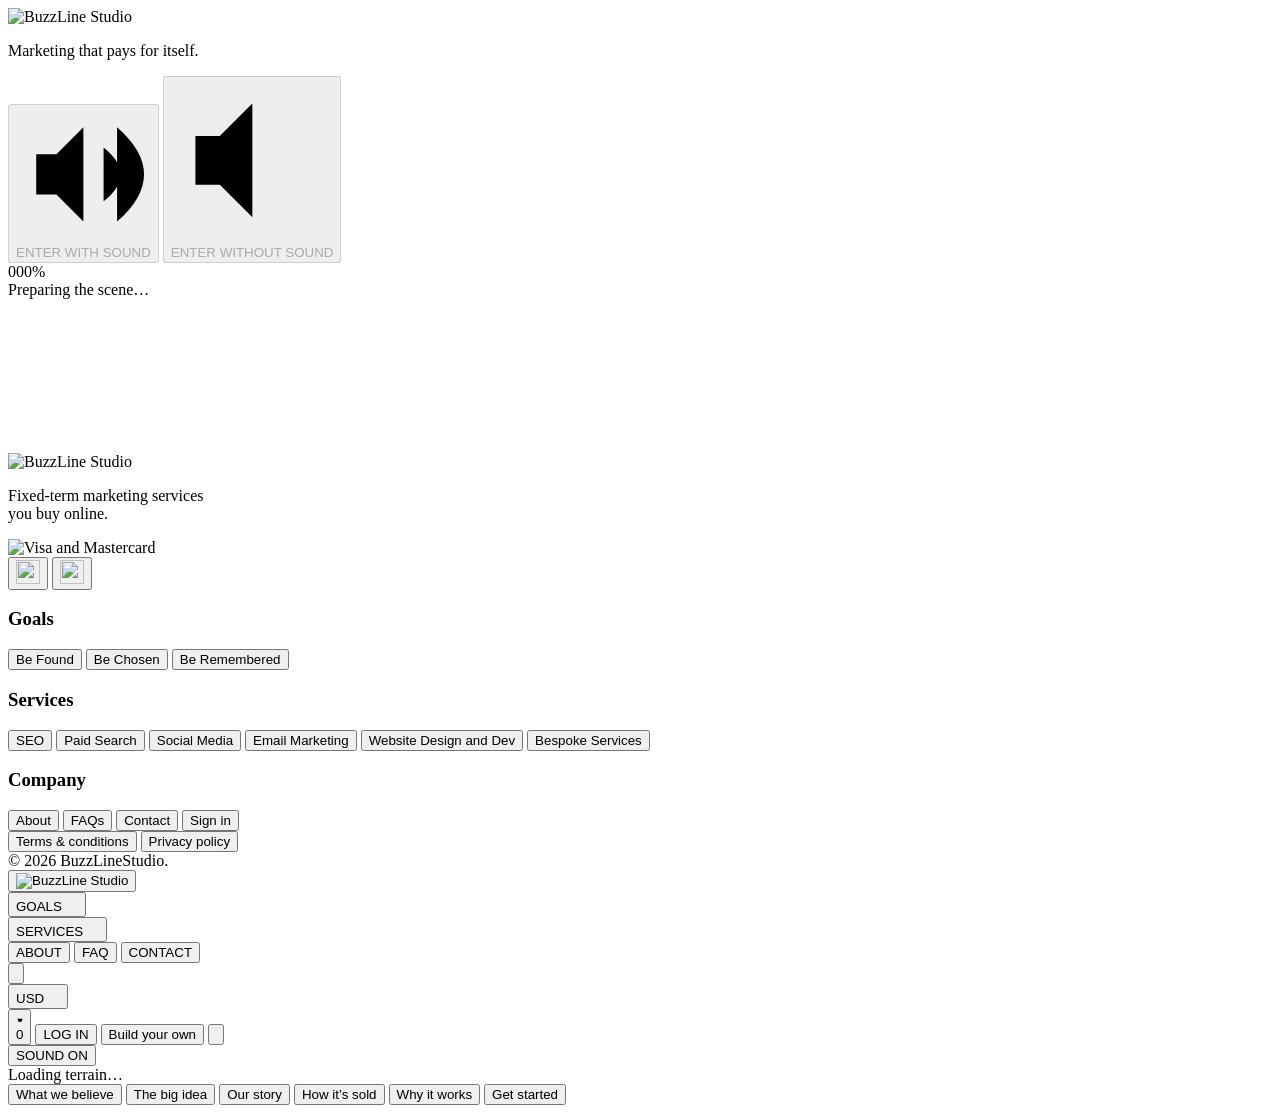
==== commit 8ae91293: "rahul" ====
--- a/index.html
+++ b/index.html
@@ -6,10 +6,10 @@
     <meta charset="UTF-8">
     <meta name="viewport" content="width=device-width, initial-scale=1.0">
     <title>BuzzLine Studio</title>
-    <link rel="preload" as="font" type="font/woff2" crossorigin href="./assets/fonts/onest-500.8f2d0540.woff2">
-    <link rel="preload" as="font" type="font/woff2" crossorigin href="./assets/fonts/onest-600.31d113d8.woff2">
-    <link rel="stylesheet" href="./assets/css/style.css">
-    <script src="./assets/js/bootstrap.js"></script>
+    <link rel="preload" as="font" type="font/woff2" crossorigin href="https://learn.supporthives.com/BuzzLineStudioHTML/assets/fonts/onest-500.8f2d0540.woff2">
+    <link rel="preload" as="font" type="font/woff2" crossorigin href="https://learn.supporthives.com/BuzzLineStudioHTML/assets/fonts/onest-600.31d113d8.woff2">
+    <link rel="stylesheet" href="https://learn.supporthives.com/BuzzLineStudioHTML/assets/css/style.css">
+    <script src="https://learn.supporthives.com/BuzzLineStudioHTML/assets/js/bootstrap.js"></script>
     <style>
      
     </style>
@@ -19,7 +19,7 @@
     <div id="entry-gate" role="dialog" aria-modal="true" aria-labelledby="gate-title">
         <div class="gate-intro">
             <div class="gate-wordmark" id="gate-title">
-                <img alt="BuzzLine Studio" src="./assets/img/image-1.27a90113.svg">
+                <img alt="BuzzLine Studio" src="https://learn.supporthives.com/BuzzLineStudioHTML/assets/img/image-1.27a90113.svg">
             </div>
             <div class="gate-centre">
                 <p>Marketing that pays for itself.</p>
@@ -45,13 +45,13 @@
         </div>
     </main>
     <footer class="mobile-action-footer figma-footer" aria-label="Footer">
-        <div class="mobile-footer-brand"><img class="wordmark" alt="BuzzLine Studio" src="./assets/img/footer/footer-logo-mobile.svg">
+        <div class="mobile-footer-brand"><img class="wordmark" alt="BuzzLine Studio" src="https://learn.supporthives.com/BuzzLineStudioHTML/assets/img/footer/footer-logo-mobile.svg">
             <p>Fixed-term marketing services
-                <br class="footer-desktop-break"> you buy online.</p><img class="payment-logos" alt="Visa and Mastercard" src="./assets/img/footer/footer-payments-mobile.svg">
+                <br class="footer-desktop-break"> you buy online.</p><img class="payment-logos" alt="Visa and Mastercard" src="https://learn.supporthives.com/BuzzLineStudioHTML/assets/img/footer/footer-payments-mobile.svg">
             <div class="footer-social">
-                <button type="button" data-inert aria-label="Facebook"><img alt="" width="24" height="24" src="./assets/img/footer/footer-facebook.svg">
+                <button type="button" data-inert aria-label="Facebook"><img alt="" width="24" height="24" src="https://learn.supporthives.com/BuzzLineStudioHTML/assets/img/footer/footer-facebook.svg">
                 </button>
-                <button type="button" data-inert aria-label="Instagram"><img alt="" width="24" height="24" src="./assets/img/footer/footer-instagram.svg">
+                <button type="button" data-inert aria-label="Instagram"><img alt="" width="24" height="24" src="https://learn.supporthives.com/BuzzLineStudioHTML/assets/img/footer/footer-instagram.svg">
                 </button>
             </div>
         </div>
@@ -89,34 +89,34 @@
         </div>
     </footer>
     <nav id="business-nav" aria-label="Main navigation">
-        <button type="button" class="brand" data-inert aria-label="BuzzLine Studio"><img class="wordmark" alt="BuzzLine Studio" src="./assets/img/image-2.e16b64a0.svg"></button>
+        <button type="button" class="brand" data-inert aria-label="BuzzLine Studio"><img class="wordmark" alt="BuzzLine Studio" src="https://learn.supporthives.com/BuzzLineStudioHTML/assets/img/image-2.e16b64a0.svg"></button>
         <div class="nav-links">
             <div class="packages-menu desktop-goals">
-                <button type="button" class="nav-packages" id="desktop-goals-toggle" aria-expanded="false" aria-controls="desktop-goals-panel">GOALS<img class="about-icon nav-chevron" alt="" width="16" height="16" src="./assets/img/image-4.350d3736.svg"></button>
+                <button type="button" class="nav-packages" id="desktop-goals-toggle" aria-expanded="false" aria-controls="desktop-goals-panel">GOALS<img class="about-icon nav-chevron" alt="" width="16" height="16" src="https://learn.supporthives.com/BuzzLineStudioHTML/assets/img/image-4.350d3736.svg"></button>
                 <div class="packages-panel" id="desktop-goals-panel" aria-label="Goals" hidden>
                     <div class="goals-intro">
                         <p>Packaged services, built around one outcome.</p>
                     </div>
-                    <button type="button" data-inert>Be Found<img class="dropdown-arrow" src="./assets/img/dropdown-arrow.svg" width="16" height="16" alt=""></button>
-                    <button type="button" data-inert>Be Chosen<img class="dropdown-arrow" src="./assets/img/dropdown-arrow.svg" width="16" height="16" alt=""></button>
-                    <button type="button" data-inert>Be Remembered<img class="dropdown-arrow" src="./assets/img/dropdown-arrow.svg" width="16" height="16" alt=""></button>
+                    <button type="button" data-inert>Be Found<img class="dropdown-arrow" src="https://learn.supporthives.com/BuzzLineStudioHTML/assets/img/dropdown-arrow.svg" width="16" height="16" alt=""></button>
+                    <button type="button" data-inert>Be Chosen<img class="dropdown-arrow" src="https://learn.supporthives.com/BuzzLineStudioHTML/assets/img/dropdown-arrow.svg" width="16" height="16" alt=""></button>
+                    <button type="button" data-inert>Be Remembered<img class="dropdown-arrow" src="https://learn.supporthives.com/BuzzLineStudioHTML/assets/img/dropdown-arrow.svg" width="16" height="16" alt=""></button>
                 </div>
             </div>
             <div class="packages-menu desktop-packages">
-                <button type="button" class="nav-packages" id="desktop-packages-toggle" aria-expanded="false" aria-controls="desktop-packages-panel">SERVICES<img class="about-icon nav-chevron" alt="" width="16" height="16" src="./assets/img/image-4.350d3736.svg"></button>
+                <button type="button" class="nav-packages" id="desktop-packages-toggle" aria-expanded="false" aria-controls="desktop-packages-panel">SERVICES<img class="about-icon nav-chevron" alt="" width="16" height="16" src="https://learn.supporthives.com/BuzzLineStudioHTML/assets/img/image-4.350d3736.svg"></button>
                 <div class="packages-panel" id="desktop-packages-panel" aria-label="Services" hidden>
                     <div class="goals-intro">
                         <p>Buy any service on its own.</p>
                     </div>
-                    <button type="button" data-inert>SEO<img class="dropdown-arrow" src="./assets/img/dropdown-arrow.svg" width="16" height="16" alt=""></button>
-                    <button type="button" data-inert>Paid Search<img class="dropdown-arrow" src="./assets/img/dropdown-arrow.svg" width="16" height="16" alt=""></button>
-                    <button type="button" data-inert>Social Media<img class="dropdown-arrow" src="./assets/img/dropdown-arrow.svg" width="16" height="16" alt=""></button>
-                    <button type="button" data-inert>Email Marketing<img class="dropdown-arrow" src="./assets/img/dropdown-arrow.svg" width="16" height="16" alt=""></button>
-                    <button type="button" data-inert>Website Design and Dev<img class="dropdown-arrow" src="./assets/img/dropdown-arrow.svg" width="16" height="16" alt=""></button>
-                    <button type="button" data-inert>Bespoke Services<img class="dropdown-arrow" src="./assets/img/dropdown-arrow.svg" width="16" height="16" alt=""></button>
-                </div>
-            </div>
-            <button type="button" data-route-link="about">ABOUT</button>
+                    <button type="button" data-inert>SEO<img class="dropdown-arrow" src="https://learn.supporthives.com/BuzzLineStudioHTML/assets/img/dropdown-arrow.svg" width="16" height="16" alt=""></button>
+                    <button type="button" data-inert>Paid Search<img class="dropdown-arrow" src="https://learn.supporthives.com/BuzzLineStudioHTML/assets/img/dropdown-arrow.svg" width="16" height="16" alt=""></button>
+                    <button type="button" data-inert>Social Media<img class="dropdown-arrow" src="https://learn.supporthives.com/BuzzLineStudioHTML/assets/img/dropdown-arrow.svg" width="16" height="16" alt=""></button>
+                    <button type="button" data-inert>Email Marketing<img class="dropdown-arrow" src="https://learn.supporthives.com/BuzzLineStudioHTML/assets/img/dropdown-arrow.svg" width="16" height="16" alt=""></button>
+                    <button type="button" data-inert>Website Design and Dev<img class="dropdown-arrow" src="https://learn.supporthives.com/BuzzLineStudioHTML/assets/img/dropdown-arrow.svg" width="16" height="16" alt=""></button>
+                    <button type="button" data-inert>Bespoke Services<img class="dropdown-arrow" src="https://learn.supporthives.com/BuzzLineStudioHTML/assets/img/dropdown-arrow.svg" width="16" height="16" alt=""></button>
+                </div>
+            </div>
+            <button type="button" data-route-link="https://learn.supporthives.com/BuzzLineStudioHTML/about.html">ABOUT</button>
             <button type="button" data-inert>FAQ</button>
             <button type="button" data-inert>CONTACT</button>
         </div>
@@ -124,7 +124,7 @@
             <button type="button" class="mode-toggle" role="switch" aria-checked="false" aria-label="Switch to night mode"><span class="mode-knob"><svg class="sun" viewBox="0 0 12 12" aria-hidden="true"><circle cx="6" cy="6" r="2"/><path d="M6 0v1M6 11v1M0 6h1M11 6h1M2 2l.7.7M9.3 9.3l.7.7M2 10l.7-.7M9.3 2.7l.7-.7"/></svg><svg class="moon" viewBox="0 0 12 12" aria-hidden="true"><path d="M10 7.5A4.5 4.5 0 0 1 4.5 2 4.5 4.5 0 1 0 10 7.5Z"/></svg></span></button>
             <div
             class="currency">
-                <button type="button" class="currency-toggle" aria-expanded="false" aria-controls="nav-currency-options" aria-haspopup="listbox" aria-label="Currency, USD"><span class="currency-label">USD</span><img class="currency-chevron" src="./assets/img/image-4.350d3736.svg" width="16" height="16" alt=""></button>
+                <button type="button" class="currency-toggle" aria-expanded="false" aria-controls="nav-currency-options" aria-haspopup="listbox" aria-label="Currency, USD"><span class="currency-label">USD</span><img class="currency-chevron" src="https://learn.supporthives.com/BuzzLineStudioHTML/assets/img/image-4.350d3736.svg" width="16" height="16" alt=""></button>
                 <div class="currency-options" id="nav-currency-options" role="listbox" aria-label="Currency"
                 hidden>
                     <button type="button" role="option" aria-selected="true">USD</button>
@@ -153,31 +153,31 @@
         </button>
         <div class="mobile-menu-links">
             <div class="packages-menu mobile-goals">
-                <button type="button" class="nav-packages" id="mobile-goals-toggle" aria-expanded="false" aria-controls="mobile-goals-panel">GOALS<img class="about-icon nav-chevron" alt="" width="16" height="16" src="./assets/img/image-4.350d3736.svg"></button>
+                <button type="button" class="nav-packages" id="mobile-goals-toggle" aria-expanded="false" aria-controls="mobile-goals-panel">GOALS<img class="about-icon nav-chevron" alt="" width="16" height="16" src="https://learn.supporthives.com/BuzzLineStudioHTML/assets/img/image-4.350d3736.svg"></button>
                 <div class="packages-panel" id="mobile-goals-panel" aria-label="Goals" hidden>
                     <div class="goals-intro">
                         <p>Packaged services, built around one outcome.</p>
                     </div>
-                    <button type="button" data-inert>Be Found<img class="dropdown-arrow" src="./assets/img/dropdown-arrow.svg" width="16" height="16" alt=""></button>
-                    <button type="button" data-inert>Be Chosen<img class="dropdown-arrow" src="./assets/img/dropdown-arrow.svg" width="16" height="16" alt=""></button>
-                    <button type="button" data-inert>Be Remembered<img class="dropdown-arrow" src="./assets/img/dropdown-arrow.svg" width="16" height="16" alt=""></button>
+                    <button type="button" data-inert>Be Found<img class="dropdown-arrow" src="https://learn.supporthives.com/BuzzLineStudioHTML/assets/img/dropdown-arrow.svg" width="16" height="16" alt=""></button>
+                    <button type="button" data-inert>Be Chosen<img class="dropdown-arrow" src="https://learn.supporthives.com/BuzzLineStudioHTML/assets/img/dropdown-arrow.svg" width="16" height="16" alt=""></button>
+                    <button type="button" data-inert>Be Remembered<img class="dropdown-arrow" src="https://learn.supporthives.com/BuzzLineStudioHTML/assets/img/dropdown-arrow.svg" width="16" height="16" alt=""></button>
                 </div>
             </div>
             <div class="packages-menu mobile-packages">
-                <button type="button" class="nav-packages" id="mobile-packages-toggle" aria-expanded="false" aria-controls="mobile-packages-panel">SERVICES<img class="about-icon nav-chevron" alt="" width="16" height="16" src="./assets/img/image-4.350d3736.svg"></button>
+                <button type="button" class="nav-packages" id="mobile-packages-toggle" aria-expanded="false" aria-controls="mobile-packages-panel">SERVICES<img class="about-icon nav-chevron" alt="" width="16" height="16" src="https://learn.supporthives.com/BuzzLineStudioHTML/assets/img/image-4.350d3736.svg"></button>
                 <div class="packages-panel" id="mobile-packages-panel" aria-label="Services" hidden>
                     <div class="goals-intro">
                         <p>Buy any service on its own.</p>
                     </div>
-                    <button type="button" data-inert>SEO<img class="dropdown-arrow" src="./assets/img/dropdown-arrow.svg" width="16" height="16" alt=""></button>
-                    <button type="button" data-inert>Paid Search<img class="dropdown-arrow" src="./assets/img/dropdown-arrow.svg" width="16" height="16" alt=""></button>
-                    <button type="button" data-inert>Social Media<img class="dropdown-arrow" src="./assets/img/dropdown-arrow.svg" width="16" height="16" alt=""></button>
-                    <button type="button" data-inert>Email Marketing<img class="dropdown-arrow" src="./assets/img/dropdown-arrow.svg" width="16" height="16" alt=""></button>
-                    <button type="button" data-inert>Website Design and Dev<img class="dropdown-arrow" src="./assets/img/dropdown-arrow.svg" width="16" height="16" alt=""></button>
-                    <button type="button" data-inert>Bespoke Services<img class="dropdown-arrow" src="./assets/img/dropdown-arrow.svg" width="16" height="16" alt=""></button>
-                </div>
-            </div>
-            <button type="button" data-route-link="about">ABOUT</button>
+                    <button type="button" data-inert>SEO<img class="dropdown-arrow" src="https://learn.supporthives.com/BuzzLineStudioHTML/assets/img/dropdown-arrow.svg" width="16" height="16" alt=""></button>
+                    <button type="button" data-inert>Paid Search<img class="dropdown-arrow" src="https://learn.supporthives.com/BuzzLineStudioHTML/assets/img/dropdown-arrow.svg" width="16" height="16" alt=""></button>
+                    <button type="button" data-inert>Social Media<img class="dropdown-arrow" src="https://learn.supporthives.com/BuzzLineStudioHTML/assets/img/dropdown-arrow.svg" width="16" height="16" alt=""></button>
+                    <button type="button" data-inert>Email Marketing<img class="dropdown-arrow" src="https://learn.supporthives.com/BuzzLineStudioHTML/assets/img/dropdown-arrow.svg" width="16" height="16" alt=""></button>
+                    <button type="button" data-inert>Website Design and Dev<img class="dropdown-arrow" src="https://learn.supporthives.com/BuzzLineStudioHTML/assets/img/dropdown-arrow.svg" width="16" height="16" alt=""></button>
+                    <button type="button" data-inert>Bespoke Services<img class="dropdown-arrow" src="https://learn.supporthives.com/BuzzLineStudioHTML/assets/img/dropdown-arrow.svg" width="16" height="16" alt=""></button>
+                </div>
+            </div>
+            <button type="button" data-route-link="https://learn.supporthives.com/BuzzLineStudioHTML/about.html">ABOUT</button>
             <button type="button" data-inert>FAQ</button>
             <button type="button" data-inert>CONTACT</button>
         </div>
@@ -284,13 +284,13 @@
                 </div>
                 <footer class="action-footer figma-footer" aria-label="Footer">
                     <div class="footer-grid">
-                        <div class="footer-brand"><img class="wordmark" alt="BuzzLine Studio" src="./assets/img/footer/footer-logo.svg">
+                        <div class="footer-brand"><img class="wordmark" alt="BuzzLine Studio" src="https://learn.supporthives.com/BuzzLineStudioHTML/assets/img/footer/footer-logo.svg">
                             <p>Fixed-term marketing services
-                                <br class="footer-desktop-break"> you buy online.</p><img class="payment-logos" alt="Visa and Mastercard" src="./assets/img/footer/footer-payments.svg">
+                                <br class="footer-desktop-break"> you buy online.</p><img class="payment-logos" alt="Visa and Mastercard" src="https://learn.supporthives.com/BuzzLineStudioHTML/assets/img/footer/footer-payments.svg">
                             <div class="footer-social">
-                                <button type="button" data-inert aria-label="Facebook"><img alt="" width="24" height="24" src="./assets/img/footer/footer-facebook.svg">
+                                <button type="button" data-inert aria-label="Facebook"><img alt="" width="24" height="24" src="https://learn.supporthives.com/BuzzLineStudioHTML/assets/img/footer/footer-facebook.svg">
                                 </button>
-                                <button type="button" data-inert aria-label="Instagram"><img alt="" width="24" height="24" src="./assets/img/footer/footer-instagram.svg">
+                                <button type="button" data-inert aria-label="Instagram"><img alt="" width="24" height="24" src="https://learn.supporthives.com/BuzzLineStudioHTML/assets/img/footer/footer-instagram.svg">
                                 </button>
                             </div>
                         </div>
@@ -330,139 +330,8 @@
             </section>
         </div>
     </template>
-    <template id="route-about">
-        <div id="hero-text" aria-label="BuzzLine Studio services">
-            <section class="story-screen s1">
-                <div class="content">
-                    <h1 data-webgl>Clear beats loud.</h1>
-                    <p data-webgl class="body">BuzzLine exists because most marketing shouts and few people listen. We build the channels that make a brand the obvious choice, and we sell them as packages you can price in a minute.</p>
-                </div>
-            </section>
-            <section class="story-screen s2">
-                <div class="content">
-                    <h2 data-webgl>Marketing you can buy in a minute, not a quarter.</h2>
-                    <div class="about-columns about-dom">
-                        <div class="about-copy">
-                            <p>BuzzLine began with a simple question: Why does purchasing marketing services require three meetings and a forty-page proposal?</p>
-                            <p>The process itself isn't complicated. It's about search, paid ads, social media, email, and websites, delivered monthly and measured transparently to ensure real results.</p>
-                        </div>
-                        <div class="about-copy">
-                            <p>So we packaged it. Five channels, five tiers each, a fixed term and a price on every one. You choose, you pay, the work starts.</p>
-                            <p>Today BuzzLine runs channels for brands across Europe and North America, from a first campaign to the full stack.</p>
-                        </div>
-                    </div>
-                </div>
-            </section>
-            <section class="story-screen s3">
-                <div class="content">
-                    <h2 data-webgl>Why BuzzLine was started.</h2>
-                    <div data-webgl class="body about-copy">
-                        <p>BuzzLine started with one question. Why does buying marketing take three meetings and a forty page proposal? The work itself is not mysterious. Search, paid, social, email and websites, done monthly and measured honestly.</p>
-                        <p>So we packaged it. Five channels, five tiers each, a fixed term and a price on every one. You choose, you pay, the work starts.</p>
-                        <p>Today BuzzLine runs channels for brands across Europe and North America, from a first campaign to the full stack.</p>
-                    </div>
-                    <button type="button" class="scene-button" data-inert><span class="g r" aria-hidden="true"></span><span class="g c" aria-hidden="true"></span><span class="face">Explore packages</span><span class="ring r" aria-hidden="true"></span><span class="ring c" aria-hidden="true"></span><span class="ring p"
-                        aria-hidden="true"></span></button>
-                </div>
-            </section>
-            <section class="story-screen s4">
-                <div class="content">
-                    <h2 data-webgl>Transparent and Straightforward.</h2>
-                    <div class="about-tile-block">
-                        <div class="about-tiles about-dom">
-                            <article class="about-tile">
-                                <h3>Five channels</h3>
-                                <div class="about-chips"><span>SEO</span><span>Paid search</span><span>Social media</span><span>Email marketing</span><span>Website Design and Dev</span></div>
-                            </article>
-                            <article class="about-tile"><img class="about-icon " alt="" width="32" height="32" src="./assets/img/image-5.7d26f70c.svg">
-                                <h3>Fixed terms. 1, 3, 6 or 12 months. Nothing renews on its own.</h3></article>
-                            <article class="about-tile"><img class="about-icon " alt="" width="28" height="28" src="./assets/img/image-6.3fa4a621.svg">
-                                <h3>Fixed prices, no setup fees, no hidden costs. The number on the page is the number on the invoice.</h3></article>
-                        </div>
-                        <button type="button" class="scene-button" data-inert><span class="g r" aria-hidden="true"></span><span class="g c" aria-hidden="true"></span><span class="face">Got questions?</span><span class="ring r" aria-hidden="true"></span><span class="ring c" aria-hidden="true"></span>
-                            <span
-                            class="ring p" aria-hidden="true"></span>
-                        </button>
-                    </div>
-                </div>
-            </section>
-            <section class="story-screen s5">
-                <div class="content">
-                    <h2 data-webgl>Why it works.</h2>
-                    <div class="about-steps about-dom">
-                        <article class="about-step"><span class="about-step-icon"><img class="about-icon " alt="" width="24" height="24" src="./assets/img/image-7.7dfbd080.svg"></span>
-                            <h3>Set the goal</h3>
-                            <p>One call to agree what the channel is for. Leads, sales, sign ups or reach. One number we can point at.</p>
-                        </article>
-                        <article class="about-step"><span class="about-step-icon"><img class="about-icon " alt="" width="24" height="24" src="./assets/img/image-8.ffd39e5e.svg"></span>
-                            <h3>Ship monthly</h3>
-                            <p>Fixes, campaigns, posts and sends go out against a published plan. You always know what shipped and why.</p>
-                        </article>
-                        <article class="about-step"><span class="about-step-icon"><img class="about-icon " alt="" width="24" height="24" src="./assets/img/image-9.b63bd9fa.svg"></span>
-                            <h3>Report the numbers</h3>
-                            <p>What it cost, what it made, what changes next. One page, plain English, every month.</p>
-                        </article>
-                    </div>
-                </div>
-            </section>
-            <section class="story-screen s6">
-                <div class="content"><span class="pill">Next</span>
-                    <h2 data-webgl>Start with one channel.</h2>
-                    <p data-webgl class="body">Try a package for a month and explore all its features in depth. Once you see how it enhances your workflow and adds value, consider adding another package to expand your capabilities even further. This way, you can tailor your experience
-                        to perfectly suit your needs and maximize productivity.</p>
-                    <button type="button" class="scene-button" data-inert><span class="g r" aria-hidden="true"></span><span class="g c" aria-hidden="true"></span><span class="face">Choose a package</span><span class="ring r" aria-hidden="true"></span><span class="ring c" aria-hidden="true"></span><span class="ring p"
-                        aria-hidden="true"></span></button>
-                </div>
-                <footer class="action-footer figma-footer" aria-label="Footer">
-                    <div class="footer-grid">
-                        <div class="footer-brand"><img class="wordmark" alt="BuzzLine Studio" src="./assets/img/footer/footer-logo.svg">
-                            <p>Fixed-term marketing services
-                                <br class="footer-desktop-break"> you buy online.</p><img class="payment-logos" alt="Visa and Mastercard" src="./assets/img/footer/footer-payments.svg">
-                            <div class="footer-social">
-                                <button type="button" data-inert aria-label="Facebook"><img alt="" width="24" height="24" src="./assets/img/footer/footer-facebook.svg">
-                                </button>
-                                <button type="button" data-inert aria-label="Instagram"><img alt="" width="24" height="24" src="./assets/img/footer/footer-instagram.svg">
-                                </button>
-                            </div>
-                        </div>
-                        <div class="footer-links">
-                            <div>
-                                <h3>Goals</h3>
-                                <button type="button" data-inert>Be Found</button>
-                                <button type="button" data-inert>Be Chosen</button>
-                                <button type="button" data-inert>Be Remembered</button>
-                            </div>
-                            <div>
-                                <h3>Services</h3>
-                                <button type="button" data-inert>SEO</button>
-                                <button type="button" data-inert>Paid Search</button>
-                                <button type="button" data-inert>Social Media</button>
-                                <button type="button" data-inert>Email Marketing</button>
-                                <button type="button" data-inert>Website Design and Dev</button>
-                                <button type="button" data-inert>Bespoke Services</button>
-                            </div>
-                            <div>
-                                <h3>Company</h3>
-                                <button type="button" data-inert>About</button>
-                                <button type="button" data-inert>FAQs</button>
-                                <button type="button" data-inert>Contact</button>
-                                <button type="button" data-inert>Sign in</button>
-                            </div>
-                        </div>
-                    </div>
-                    <div class="footer-hairline"></div>
-                    <div class="footer-legal"><span>© 2026 BuzzLineStudio.</span>
-                        <div>
-                            <button type="button" data-inert>Terms &amp; conditions</button>
-                            <button type="button" data-inert>Privacy policy</button>
-                        </div>
-                    </div>
-                </footer>
-            </section>
-        </div>
-    </template>
     <div id="route-veil" aria-hidden="true"></div>
-    <script type="module" src="./assets/js/script.js"></script>
+    <script type="module" src="https://learn.supporthives.com/BuzzLineStudioHTML/assets/js/script.js"></script>
 </body>
 
 </html>
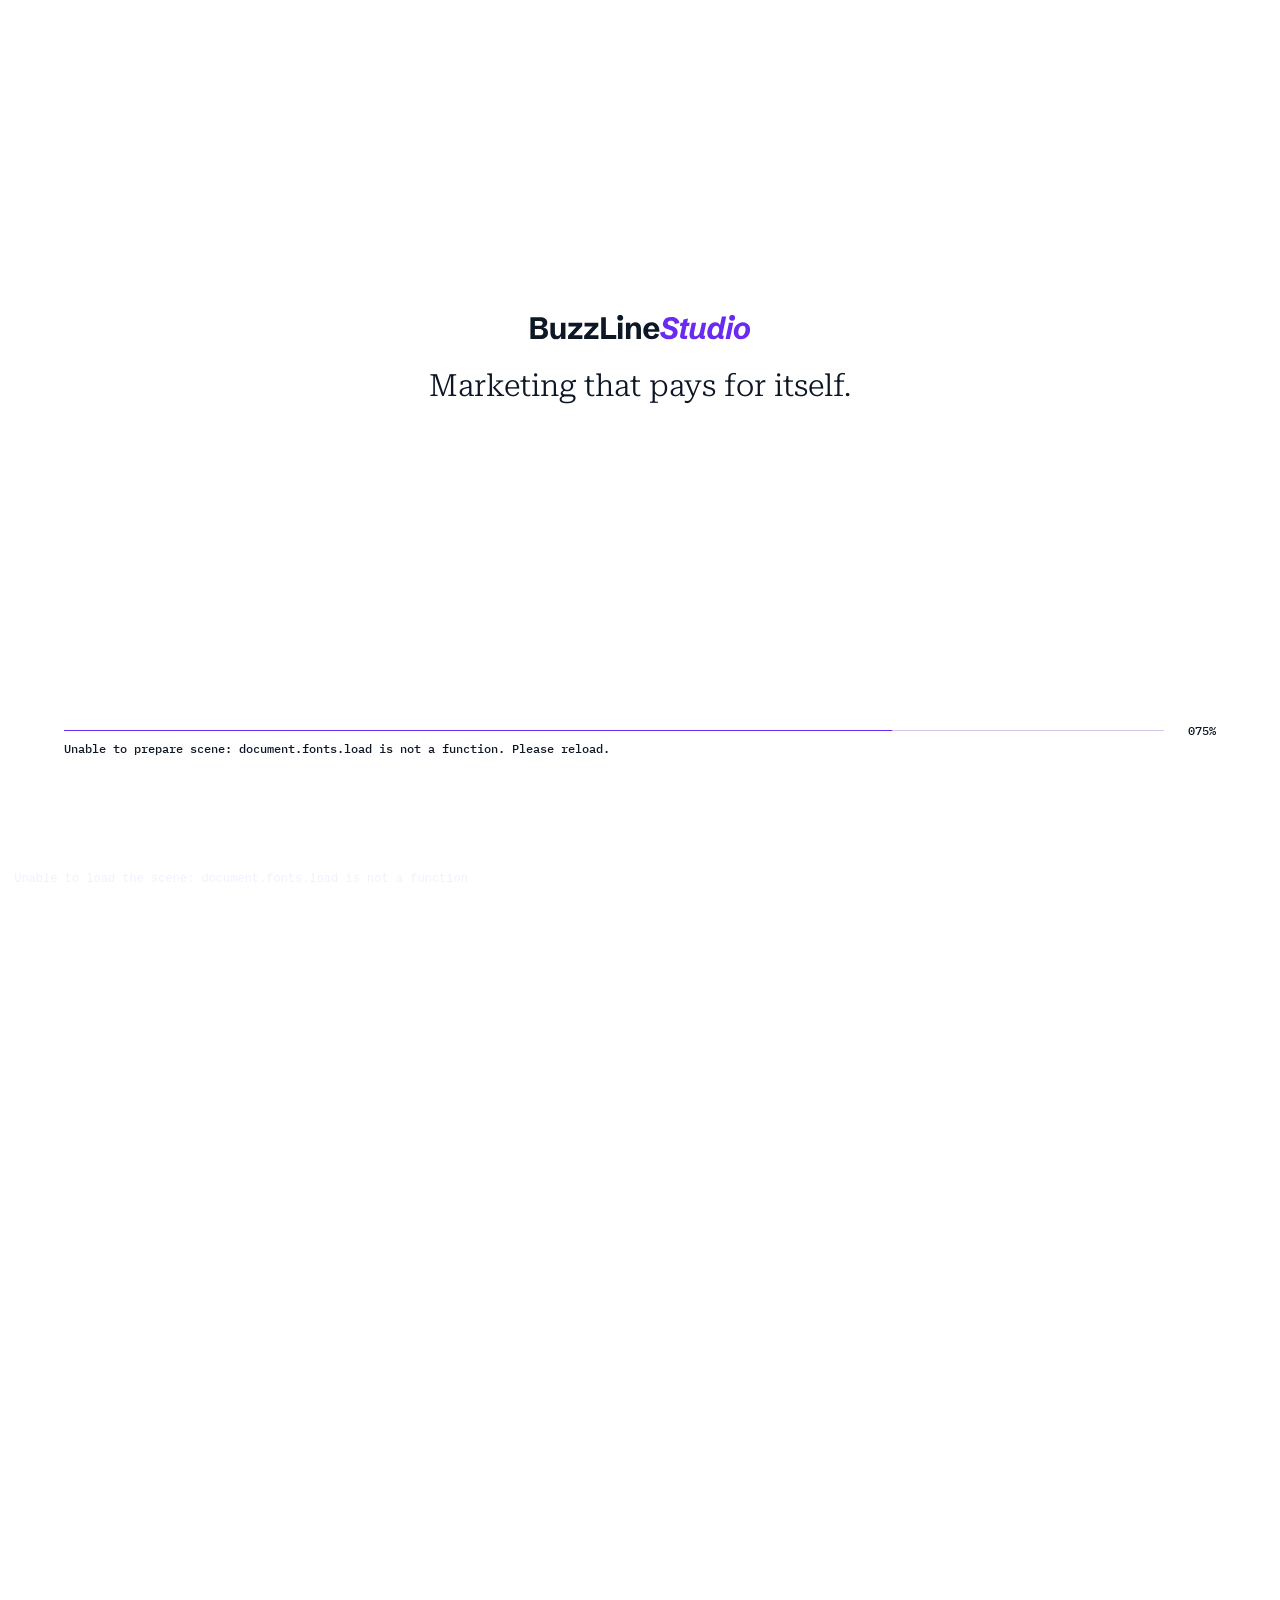
==== commit 16f2bdb1: "rahul" ====
--- a/index.html
+++ b/index.html
@@ -6,10 +6,10 @@
     <meta charset="UTF-8">
     <meta name="viewport" content="width=device-width, initial-scale=1.0">
     <title>BuzzLine Studio</title>
-    <link rel="preload" as="font" type="font/woff2" crossorigin href="https://learn.supporthives.com/BuzzLineStudioHTML/assets/fonts/onest-500.8f2d0540.woff2">
-    <link rel="preload" as="font" type="font/woff2" crossorigin href="https://learn.supporthives.com/BuzzLineStudioHTML/assets/fonts/onest-600.31d113d8.woff2">
-    <link rel="stylesheet" href="https://learn.supporthives.com/BuzzLineStudioHTML/assets/css/style.css">
-    <script src="https://learn.supporthives.com/BuzzLineStudioHTML/assets/js/bootstrap.js"></script>
+    <link rel="preload" as="font" type="font/woff2" crossorigin href="./assets/fonts/onest-500.8f2d0540.woff2">
+    <link rel="preload" as="font" type="font/woff2" crossorigin href="./assets/fonts/onest-600.31d113d8.woff2">
+    <link rel="stylesheet" href="./assets/css/style.css">
+    <script src="./assets/js/bootstrap.js"></script>
     <style>
      
     </style>
@@ -19,7 +19,7 @@
     <div id="entry-gate" role="dialog" aria-modal="true" aria-labelledby="gate-title">
         <div class="gate-intro">
             <div class="gate-wordmark" id="gate-title">
-                <img alt="BuzzLine Studio" src="https://learn.supporthives.com/BuzzLineStudioHTML/assets/img/image-1.27a90113.svg">
+                <img alt="BuzzLine Studio" src="./assets/img/image-1.27a90113.svg">
             </div>
             <div class="gate-centre">
                 <p>Marketing that pays for itself.</p>
@@ -45,13 +45,13 @@
         </div>
     </main>
     <footer class="mobile-action-footer figma-footer" aria-label="Footer">
-        <div class="mobile-footer-brand"><img class="wordmark" alt="BuzzLine Studio" src="https://learn.supporthives.com/BuzzLineStudioHTML/assets/img/footer/footer-logo-mobile.svg">
+        <div class="mobile-footer-brand"><img class="wordmark" alt="BuzzLine Studio" src="./assets/img/footer/footer-logo-mobile.svg">
             <p>Fixed-term marketing services
-                <br class="footer-desktop-break"> you buy online.</p><img class="payment-logos" alt="Visa and Mastercard" src="https://learn.supporthives.com/BuzzLineStudioHTML/assets/img/footer/footer-payments-mobile.svg">
+                <br class="footer-desktop-break"> you buy online.</p><img class="payment-logos" alt="Visa and Mastercard" src="./assets/img/footer/footer-payments-mobile.svg">
             <div class="footer-social">
-                <button type="button" data-inert aria-label="Facebook"><img alt="" width="24" height="24" src="https://learn.supporthives.com/BuzzLineStudioHTML/assets/img/footer/footer-facebook.svg">
+                <button type="button" data-inert aria-label="Facebook"><img alt="" width="24" height="24" src="./assets/img/footer/footer-facebook.svg">
                 </button>
-                <button type="button" data-inert aria-label="Instagram"><img alt="" width="24" height="24" src="https://learn.supporthives.com/BuzzLineStudioHTML/assets/img/footer/footer-instagram.svg">
+                <button type="button" data-inert aria-label="Instagram"><img alt="" width="24" height="24" src="./assets/img/footer/footer-instagram.svg">
                 </button>
             </div>
         </div>
@@ -89,34 +89,34 @@
         </div>
     </footer>
     <nav id="business-nav" aria-label="Main navigation">
-        <button type="button" class="brand" data-inert aria-label="BuzzLine Studio"><img class="wordmark" alt="BuzzLine Studio" src="https://learn.supporthives.com/BuzzLineStudioHTML/assets/img/image-2.e16b64a0.svg"></button>
+        <button type="button" class="brand" data-inert aria-label="BuzzLine Studio"><img class="wordmark" alt="BuzzLine Studio" src="./assets/img/image-2.e16b64a0.svg"></button>
         <div class="nav-links">
             <div class="packages-menu desktop-goals">
-                <button type="button" class="nav-packages" id="desktop-goals-toggle" aria-expanded="false" aria-controls="desktop-goals-panel">GOALS<img class="about-icon nav-chevron" alt="" width="16" height="16" src="https://learn.supporthives.com/BuzzLineStudioHTML/assets/img/image-4.350d3736.svg"></button>
+                <button type="button" class="nav-packages" id="desktop-goals-toggle" aria-expanded="false" aria-controls="desktop-goals-panel">GOALS<img class="about-icon nav-chevron" alt="" width="16" height="16" src="./assets/img/image-4.350d3736.svg"></button>
                 <div class="packages-panel" id="desktop-goals-panel" aria-label="Goals" hidden>
                     <div class="goals-intro">
                         <p>Packaged services, built around one outcome.</p>
                     </div>
-                    <button type="button" data-inert>Be Found<img class="dropdown-arrow" src="https://learn.supporthives.com/BuzzLineStudioHTML/assets/img/dropdown-arrow.svg" width="16" height="16" alt=""></button>
-                    <button type="button" data-inert>Be Chosen<img class="dropdown-arrow" src="https://learn.supporthives.com/BuzzLineStudioHTML/assets/img/dropdown-arrow.svg" width="16" height="16" alt=""></button>
-                    <button type="button" data-inert>Be Remembered<img class="dropdown-arrow" src="https://learn.supporthives.com/BuzzLineStudioHTML/assets/img/dropdown-arrow.svg" width="16" height="16" alt=""></button>
+                    <button type="button" data-inert>Be Found<img class="dropdown-arrow" src="./assets/img/dropdown-arrow.svg" width="16" height="16" alt=""></button>
+                    <button type="button" data-inert>Be Chosen<img class="dropdown-arrow" src="./assets/img/dropdown-arrow.svg" width="16" height="16" alt=""></button>
+                    <button type="button" data-inert>Be Remembered<img class="dropdown-arrow" src="./assets/img/dropdown-arrow.svg" width="16" height="16" alt=""></button>
                 </div>
             </div>
             <div class="packages-menu desktop-packages">
-                <button type="button" class="nav-packages" id="desktop-packages-toggle" aria-expanded="false" aria-controls="desktop-packages-panel">SERVICES<img class="about-icon nav-chevron" alt="" width="16" height="16" src="https://learn.supporthives.com/BuzzLineStudioHTML/assets/img/image-4.350d3736.svg"></button>
+                <button type="button" class="nav-packages" id="desktop-packages-toggle" aria-expanded="false" aria-controls="desktop-packages-panel">SERVICES<img class="about-icon nav-chevron" alt="" width="16" height="16" src="./assets/img/image-4.350d3736.svg"></button>
                 <div class="packages-panel" id="desktop-packages-panel" aria-label="Services" hidden>
                     <div class="goals-intro">
                         <p>Buy any service on its own.</p>
                     </div>
-                    <button type="button" data-inert>SEO<img class="dropdown-arrow" src="https://learn.supporthives.com/BuzzLineStudioHTML/assets/img/dropdown-arrow.svg" width="16" height="16" alt=""></button>
-                    <button type="button" data-inert>Paid Search<img class="dropdown-arrow" src="https://learn.supporthives.com/BuzzLineStudioHTML/assets/img/dropdown-arrow.svg" width="16" height="16" alt=""></button>
-                    <button type="button" data-inert>Social Media<img class="dropdown-arrow" src="https://learn.supporthives.com/BuzzLineStudioHTML/assets/img/dropdown-arrow.svg" width="16" height="16" alt=""></button>
-                    <button type="button" data-inert>Email Marketing<img class="dropdown-arrow" src="https://learn.supporthives.com/BuzzLineStudioHTML/assets/img/dropdown-arrow.svg" width="16" height="16" alt=""></button>
-                    <button type="button" data-inert>Website Design and Dev<img class="dropdown-arrow" src="https://learn.supporthives.com/BuzzLineStudioHTML/assets/img/dropdown-arrow.svg" width="16" height="16" alt=""></button>
-                    <button type="button" data-inert>Bespoke Services<img class="dropdown-arrow" src="https://learn.supporthives.com/BuzzLineStudioHTML/assets/img/dropdown-arrow.svg" width="16" height="16" alt=""></button>
-                </div>
-            </div>
-            <button type="button" data-route-link="https://learn.supporthives.com/BuzzLineStudioHTML/about.html">ABOUT</button>
+                    <button type="button" data-inert>SEO<img class="dropdown-arrow" src="./assets/img/dropdown-arrow.svg" width="16" height="16" alt=""></button>
+                    <button type="button" data-inert>Paid Search<img class="dropdown-arrow" src="./assets/img/dropdown-arrow.svg" width="16" height="16" alt=""></button>
+                    <button type="button" data-inert>Social Media<img class="dropdown-arrow" src="./assets/img/dropdown-arrow.svg" width="16" height="16" alt=""></button>
+                    <button type="button" data-inert>Email Marketing<img class="dropdown-arrow" src="./assets/img/dropdown-arrow.svg" width="16" height="16" alt=""></button>
+                    <button type="button" data-inert>Website Design and Dev<img class="dropdown-arrow" src="./assets/img/dropdown-arrow.svg" width="16" height="16" alt=""></button>
+                    <button type="button" data-inert>Bespoke Services<img class="dropdown-arrow" src="./assets/img/dropdown-arrow.svg" width="16" height="16" alt=""></button>
+                </div>
+            </div>
+            <button type="button" data-route-link="about">ABOUT</button>
             <button type="button" data-inert>FAQ</button>
             <button type="button" data-inert>CONTACT</button>
         </div>
@@ -124,7 +124,7 @@
             <button type="button" class="mode-toggle" role="switch" aria-checked="false" aria-label="Switch to night mode"><span class="mode-knob"><svg class="sun" viewBox="0 0 12 12" aria-hidden="true"><circle cx="6" cy="6" r="2"/><path d="M6 0v1M6 11v1M0 6h1M11 6h1M2 2l.7.7M9.3 9.3l.7.7M2 10l.7-.7M9.3 2.7l.7-.7"/></svg><svg class="moon" viewBox="0 0 12 12" aria-hidden="true"><path d="M10 7.5A4.5 4.5 0 0 1 4.5 2 4.5 4.5 0 1 0 10 7.5Z"/></svg></span></button>
             <div
             class="currency">
-                <button type="button" class="currency-toggle" aria-expanded="false" aria-controls="nav-currency-options" aria-haspopup="listbox" aria-label="Currency, USD"><span class="currency-label">USD</span><img class="currency-chevron" src="https://learn.supporthives.com/BuzzLineStudioHTML/assets/img/image-4.350d3736.svg" width="16" height="16" alt=""></button>
+                <button type="button" class="currency-toggle" aria-expanded="false" aria-controls="nav-currency-options" aria-haspopup="listbox" aria-label="Currency, USD"><span class="currency-label">USD</span><img class="currency-chevron" src="./assets/img/image-4.350d3736.svg" width="16" height="16" alt=""></button>
                 <div class="currency-options" id="nav-currency-options" role="listbox" aria-label="Currency"
                 hidden>
                     <button type="button" role="option" aria-selected="true">USD</button>
@@ -153,31 +153,31 @@
         </button>
         <div class="mobile-menu-links">
             <div class="packages-menu mobile-goals">
-                <button type="button" class="nav-packages" id="mobile-goals-toggle" aria-expanded="false" aria-controls="mobile-goals-panel">GOALS<img class="about-icon nav-chevron" alt="" width="16" height="16" src="https://learn.supporthives.com/BuzzLineStudioHTML/assets/img/image-4.350d3736.svg"></button>
+                <button type="button" class="nav-packages" id="mobile-goals-toggle" aria-expanded="false" aria-controls="mobile-goals-panel">GOALS<img class="about-icon nav-chevron" alt="" width="16" height="16" src="./assets/img/image-4.350d3736.svg"></button>
                 <div class="packages-panel" id="mobile-goals-panel" aria-label="Goals" hidden>
                     <div class="goals-intro">
                         <p>Packaged services, built around one outcome.</p>
                     </div>
-                    <button type="button" data-inert>Be Found<img class="dropdown-arrow" src="https://learn.supporthives.com/BuzzLineStudioHTML/assets/img/dropdown-arrow.svg" width="16" height="16" alt=""></button>
-                    <button type="button" data-inert>Be Chosen<img class="dropdown-arrow" src="https://learn.supporthives.com/BuzzLineStudioHTML/assets/img/dropdown-arrow.svg" width="16" height="16" alt=""></button>
-                    <button type="button" data-inert>Be Remembered<img class="dropdown-arrow" src="https://learn.supporthives.com/BuzzLineStudioHTML/assets/img/dropdown-arrow.svg" width="16" height="16" alt=""></button>
+                    <button type="button" data-inert>Be Found<img class="dropdown-arrow" src="./assets/img/dropdown-arrow.svg" width="16" height="16" alt=""></button>
+                    <button type="button" data-inert>Be Chosen<img class="dropdown-arrow" src="./assets/img/dropdown-arrow.svg" width="16" height="16" alt=""></button>
+                    <button type="button" data-inert>Be Remembered<img class="dropdown-arrow" src="./assets/img/dropdown-arrow.svg" width="16" height="16" alt=""></button>
                 </div>
             </div>
             <div class="packages-menu mobile-packages">
-                <button type="button" class="nav-packages" id="mobile-packages-toggle" aria-expanded="false" aria-controls="mobile-packages-panel">SERVICES<img class="about-icon nav-chevron" alt="" width="16" height="16" src="https://learn.supporthives.com/BuzzLineStudioHTML/assets/img/image-4.350d3736.svg"></button>
+                <button type="button" class="nav-packages" id="mobile-packages-toggle" aria-expanded="false" aria-controls="mobile-packages-panel">SERVICES<img class="about-icon nav-chevron" alt="" width="16" height="16" src="./assets/img/image-4.350d3736.svg"></button>
                 <div class="packages-panel" id="mobile-packages-panel" aria-label="Services" hidden>
                     <div class="goals-intro">
                         <p>Buy any service on its own.</p>
                     </div>
-                    <button type="button" data-inert>SEO<img class="dropdown-arrow" src="https://learn.supporthives.com/BuzzLineStudioHTML/assets/img/dropdown-arrow.svg" width="16" height="16" alt=""></button>
-                    <button type="button" data-inert>Paid Search<img class="dropdown-arrow" src="https://learn.supporthives.com/BuzzLineStudioHTML/assets/img/dropdown-arrow.svg" width="16" height="16" alt=""></button>
-                    <button type="button" data-inert>Social Media<img class="dropdown-arrow" src="https://learn.supporthives.com/BuzzLineStudioHTML/assets/img/dropdown-arrow.svg" width="16" height="16" alt=""></button>
-                    <button type="button" data-inert>Email Marketing<img class="dropdown-arrow" src="https://learn.supporthives.com/BuzzLineStudioHTML/assets/img/dropdown-arrow.svg" width="16" height="16" alt=""></button>
-                    <button type="button" data-inert>Website Design and Dev<img class="dropdown-arrow" src="https://learn.supporthives.com/BuzzLineStudioHTML/assets/img/dropdown-arrow.svg" width="16" height="16" alt=""></button>
-                    <button type="button" data-inert>Bespoke Services<img class="dropdown-arrow" src="https://learn.supporthives.com/BuzzLineStudioHTML/assets/img/dropdown-arrow.svg" width="16" height="16" alt=""></button>
-                </div>
-            </div>
-            <button type="button" data-route-link="https://learn.supporthives.com/BuzzLineStudioHTML/about.html">ABOUT</button>
+                    <button type="button" data-inert>SEO<img class="dropdown-arrow" src="./assets/img/dropdown-arrow.svg" width="16" height="16" alt=""></button>
+                    <button type="button" data-inert>Paid Search<img class="dropdown-arrow" src="./assets/img/dropdown-arrow.svg" width="16" height="16" alt=""></button>
+                    <button type="button" data-inert>Social Media<img class="dropdown-arrow" src="./assets/img/dropdown-arrow.svg" width="16" height="16" alt=""></button>
+                    <button type="button" data-inert>Email Marketing<img class="dropdown-arrow" src="./assets/img/dropdown-arrow.svg" width="16" height="16" alt=""></button>
+                    <button type="button" data-inert>Website Design and Dev<img class="dropdown-arrow" src="./assets/img/dropdown-arrow.svg" width="16" height="16" alt=""></button>
+                    <button type="button" data-inert>Bespoke Services<img class="dropdown-arrow" src="./assets/img/dropdown-arrow.svg" width="16" height="16" alt=""></button>
+                </div>
+            </div>
+            <button type="button" data-route-link="about">ABOUT</button>
             <button type="button" data-inert>FAQ</button>
             <button type="button" data-inert>CONTACT</button>
         </div>
@@ -284,13 +284,13 @@
                 </div>
                 <footer class="action-footer figma-footer" aria-label="Footer">
                     <div class="footer-grid">
-                        <div class="footer-brand"><img class="wordmark" alt="BuzzLine Studio" src="https://learn.supporthives.com/BuzzLineStudioHTML/assets/img/footer/footer-logo.svg">
+                        <div class="footer-brand"><img class="wordmark" alt="BuzzLine Studio" src="./assets/img/footer/footer-logo.svg">
                             <p>Fixed-term marketing services
-                                <br class="footer-desktop-break"> you buy online.</p><img class="payment-logos" alt="Visa and Mastercard" src="https://learn.supporthives.com/BuzzLineStudioHTML/assets/img/footer/footer-payments.svg">
+                                <br class="footer-desktop-break"> you buy online.</p><img class="payment-logos" alt="Visa and Mastercard" src="./assets/img/footer/footer-payments.svg">
                             <div class="footer-social">
-                                <button type="button" data-inert aria-label="Facebook"><img alt="" width="24" height="24" src="https://learn.supporthives.com/BuzzLineStudioHTML/assets/img/footer/footer-facebook.svg">
+                                <button type="button" data-inert aria-label="Facebook"><img alt="" width="24" height="24" src="./assets/img/footer/footer-facebook.svg">
                                 </button>
-                                <button type="button" data-inert aria-label="Instagram"><img alt="" width="24" height="24" src="https://learn.supporthives.com/BuzzLineStudioHTML/assets/img/footer/footer-instagram.svg">
+                                <button type="button" data-inert aria-label="Instagram"><img alt="" width="24" height="24" src="./assets/img/footer/footer-instagram.svg">
                                 </button>
                             </div>
                         </div>
@@ -331,7 +331,7 @@
         </div>
     </template>
     <div id="route-veil" aria-hidden="true"></div>
-    <script type="module" src="https://learn.supporthives.com/BuzzLineStudioHTML/assets/js/script.js"></script>
+    <script type="module" src="./assets/js/script.js"></script>
 </body>
 
 </html>
--- a/assets/css/style.css
+++ b/assets/css/style.css
@@ -0,0 +1,3119 @@
+@font-face {
+  font-family : 'Onest';
+  font-style : normal;
+  font-weight : 500;
+  font-display : swap;
+  src : url(../fonts/onest-500.8f2d0540.woff2) format('woff2')
+}
+@font-face {
+  font-family : 'Onest';
+  font-style : normal;
+  font-weight : 600;
+  font-display : swap;
+  src : url(../fonts/onest-600.31d113d8.woff2) format('woff2')
+}
+@font-face {
+  font-family : 'IBM Plex Mono';
+  font-style : normal;
+  font-weight : 500;
+  src : url(../fonts/ibm-plex-mono-500.4bbb7e1c.woff2) format('woff2');
+}
+@font-face {
+  font-family : 'Roboto Serif';
+  font-style : normal;
+  font-weight : 100 900;
+  font-stretch : 50% 150%;
+  src : url(../fonts/roboto-serif-100-900.82c42cd7.woff2) format('woff2');
+}
+  :root {
+  --accent : #6A2BF0;--ink : #F5EEFF;--title-size : 3.75rem
+}
+* {
+  box-sizing : border-box
+}
+html {
+  font-size : clamp(12px, 1.11111vw, 1.11111vw);
+  scrollbar-width : thin;
+  scrollbar-color : #6A2BF0 #E2B2FC
+}
+body {
+  margin : 0;
+  background : #E2B2FC;
+  color : var(--ink);
+  font-family : 'IBM Plex Mono', monospace;
+  font-weight : 500
+}
+button {
+  font : inherit;
+  color : inherit;
+  cursor : pointer;
+  border : 0;
+  background : none
+}
+  button:focus-visible {
+  outline : 1px solid currentColor;
+  outline-offset : 5px
+}
+button svg {
+  display : block;
+  width : 24px;
+  height : 24px;
+  fill : none;
+  stroke : currentColor;
+  stroke-width : 1.5;
+  stroke-linecap : round;
+  stroke-linejoin : round
+}
+[hidden] {
+  display : none!important
+}
+#scroll-section {
+  height : max(2000vh, 12000px);
+  position : relative
+}
+#stage {
+  position : sticky;
+  top : 0;
+  height : 100dvh;
+  overflow : hidden
+}
+#scene {
+  position : absolute;
+  inset : 0;
+  width : 100%;
+  height : 100%;
+  display : block;
+  z-index : 0;
+  touch-action : pan-y
+}
+#hero-text {
+  position : absolute;
+  inset : 0;
+  height : 100dvh;
+  pointer-events : none;
+  z-index : 2
+}
+.story-screen {
+  position : absolute;
+  inset : 0;
+  padding : 0px 100px;
+  will-change : transform
+}
+.story-screen>.content {
+  position : absolute;
+  left : 3rem;
+  right : 3rem
+}
+.story-screen h1, .story-screen h2 {
+  font-family : 'Onest', sans-serif;
+  font-weight : 500;
+  font-stretch : normal;
+  font-variation-settings : normal;
+  font-size : var(--title-size);
+  line-height : 1.2;
+  text-transform : none;
+  letter-spacing : 0;
+  margin : 0;
+  color : var(--ink);
+  text-shadow : 0 0 16px rgba(0, 0,0, .25)
+}
+.body {
+  font : 500 .84375rem/1.5 'Onest', sans-serif;
+  text-transform : none;
+  text-align : left;
+  margin : 0;
+  color : var(--ink);
+  text-shadow : 0 0 8px rgba(0, 0,0, .25)
+}
+.pill {
+  display : table;
+  width : max-content;
+  background : var(--accent);
+  color : #fff;
+  font : 500 .75rem/1.15 'IBM Plex Mono', monospace;
+  padding : .25rem .5rem;
+  border-radius : 9999px;
+  transform-origin : left center
+}
+.arrow {
+  font-size : 4.5rem;
+  font-family : serif
+}
+.body-block {
+  display : flex;
+  flex-direction : column;
+  align-items : flex-start;
+  gap : 1.75rem
+}
+[data-webgl], [data-webgl] * {
+  -webkit-text-fill-color : transparent;
+  text-shadow : none!important;
+  opacity : 0!important
+}
+.scene-button {
+  --r : 106, 43, 240;--c : 192, 77, 255;--p : 242, 166, 255;
+  position : relative;
+  isolation : isolate;
+  overflow : visible;
+  display : inline-flex;
+  align-items : center;
+  justify-content : center;
+  width : max-content;
+  max-width : 100%;
+  border : 0;
+  border-radius : 9999px;
+  padding : 0;
+  font : 500 .75rem/1.15 'Onest', sans-serif;
+  text-transform : none;
+  color : #F5EEFF;
+  pointer-events : auto;
+  background : none;
+  transition : box-shadow .3s
+}
+.scene-button .face, .scene-button .g, .scene-button .ring {
+  border-radius : 9999px
+}
+.scene-button .face {
+  position : relative;
+  z-index : 1;
+  display : flex;
+  align-items : center;
+  justify-content : center;
+  padding : 16px 24px;
+  background : #0F0F0F;
+  transition : text-shadow .2s, background .2s
+}
+.scene-button .g, .scene-button .ring {
+  position : absolute;
+  inset : 0;
+  pointer-events : none;
+  opacity : 0
+}
+.scene-button .g {
+  mix-blend-mode : multiply;
+  transition : opacity .2s, transform .3s
+}
+.scene-button .g.r {
+  background : rgb(var(--r))
+}
+.scene-button .g.c {
+  background : rgb(var(--c))
+}
+.scene-button.shock-on .g {
+  opacity : 1
+}
+.scene-button.shock-on .g.r {
+  transform : translateX(-1.5px)
+}
+.scene-button.shock-on .g.c {
+  transform : translateX(1.5px)
+}
+.scene-button.shock-on .face {
+  text-shadow : -1.5px 0 rgb(var(--r)), 1.5px 0 rgba(var(--p), .95);
+  animation : buzz-shake .25s steps(1, end) 1
+}
+.scene-button.shock-on {
+  box-shadow : 0 0 12px rgba(var(--c), .12)
+}
+.scene-button .ring {
+  z-index : 2;
+  border : 1px solid;
+  mix-blend-mode : multiply
+}
+.scene-button .ring.r {
+  border-color : rgb(var(--r))
+}
+.scene-button .ring.c {
+  border-color : rgb(var(--c))
+}
+.scene-button .ring.p {
+  border-color : rgb(var(--p))
+}
+.scene-button.shock-wave .ring.r {
+  animation : buzz-ring-r .7s cubic-bezier(.2, .7, .2, 1) 1
+}
+.scene-button.shock-wave .ring.c {
+  animation : buzz-ring-c .7s cubic-bezier(.2, .7, .2, 1) 1
+}
+.scene-button.shock-wave .ring.p {
+  animation : buzz-ring-p .9s cubic-bezier(.2, .7, .2, 1) .06s 1
+}
+@keyframes buzz-shake {
+  0%, 100%{transform : translateX(0)
+}
+20% {
+  transform : translateX(-2px)
+}
+40% {
+  transform : translateX(2px)
+}
+60% {
+  transform : translateX(-1px)
+}
+80% {
+  transform : translateX(1px)
+}
+}@keyframes buzz-ring-r {
+  0%{opacity : .9;
+  transform : translateX(0) scale(1)
+}
+100% {
+  opacity : 0;
+  transform : translateX(-5px) scale(1.35, 1.9)
+}
+}@keyframes buzz-ring-c {
+  0%{opacity : .9;
+  transform : translateX(0) scale(1)
+}
+100% {
+  opacity : 0;
+  transform : translateX(5px) scale(1.35, 1.9)
+}
+}@keyframes buzz-ring-p {
+  0%{opacity : .8;
+  transform : scale(1)
+}
+100% {
+  opacity : 0;
+  transform : scale(1.55, 2.4)
+}
+}.button-sparks {
+  position : absolute;
+  pointer-events : none;
+  z-index : 5
+}
+  @media(prefers-reduced-motion : reduce) {
+  .scene-button.shock-on .face, .scene-button.shock-touch .face{background : var(--accent);
+  animation : none;
+  text-shadow : none
+}
+.scene-button .g, .scene-button .ring, .button-sparks {
+  display : none
+}
+}.s1 .content {
+  bottom : .75rem
+}
+.s1 .body {
+  max-width : 16.875rem
+}
+.s1 h1 {
+  margin-top : 2.5rem
+}
+.s2 .content {
+  top : 48%;
+  transform : translateY(-50%);
+  max-width : 39.6875rem;
+  display : flex;
+  flex-direction : column;
+  gap : 1.75rem
+}
+.s3 .content {
+  bottom : 1.25rem
+}
+.grid {
+  display : grid;
+  grid-template-columns : repeat(12, minmax(0, 1fr));
+  gap : 1rem;
+  align-items : end
+}
+.s3 .title-column {
+  grid-column : 1/8
+}
+.s3 .pill {
+  margin-bottom : 1.75rem
+}
+.s3 .body-block {
+  grid-column : 8/11
+}
+.s4 .content {
+  left : auto;
+  right : 3rem;
+  top : 48%;
+  transform : translateY(-50%);
+  width : 34.375rem;
+  display : flex;
+  flex-direction : column;
+  gap : 1.75rem
+}
+.s5 .content {
+  bottom : .75rem
+}
+.s5>.content>.body-block {
+  margin-top : 1.75rem
+}
+.s5 .body {
+  max-width : 20rem
+}
+.s5 h2 {
+  margin-top : 2.5rem
+}
+.s5 .first-block {
+  display : flex;
+  gap : 1.25rem;
+  align-items : center
+}
+.s5 .second-block {
+  margin : 1.75rem 0 0;
+  max-width : 41rem
+}
+.s6>.content {
+  top : 18%;
+  left : 3rem;
+  right : 3rem;
+  display : flex;
+  flex-direction : column;
+  align-items : center;
+  gap : 1.75rem;
+  text-align : center;
+  transform : translate(var(--cta-x, 0px), var(--cta-y, 0px))
+}
+.s6 .body {
+  text-align : center
+}
+.s6 .pill {
+  align-self : center
+}
+.action-footer {
+  position : absolute;
+  bottom : 0;
+  left : 0;
+  right : 0;
+  padding : 2rem 3rem 1.5rem;
+  font : 500 .75rem/1.4 'IBM Plex Mono', monospace;
+  color : var(--ink);
+  pointer-events : auto
+}
+.footer-grid {
+  display : grid;
+  grid-template-columns : repeat(12, minmax(0, 1fr));
+  gap : 1rem
+}
+.footer-brand {
+  grid-column : 1/5;
+  display : flex;
+  flex-direction : column;
+  align-items : flex-start;
+  gap : 1.5rem
+}
+.footer-brand .wordmark {
+  height : 26px;
+  width : auto
+}
+.payment-logos {
+  height : 32px;
+  width : auto;
+  opacity : .6;
+  filter : brightness(0) invert(1)
+}
+.footer-links {
+  grid-column : 8/13;
+  display : grid;
+  grid-template-columns : 1fr 1fr;
+  gap : 2rem
+}
+.footer-links h3 {
+  color : var(--accent);
+  font : 500 .75rem/1.4 'IBM Plex Mono', monospace;
+  letter-spacing : .08em;
+  margin : 0 0 1rem
+}
+.footer-links button {
+  display : block;
+  padding : 0;
+  margin : 0 0 .4rem;
+  text-align : left;
+  text-transform : uppercase;
+  transition : color .25s
+}
+  .footer-links button:hover, .footer-legal button:hover {
+  color : var(--accent)
+}
+.footer-hairline {
+  height : 1px;
+  background : #F5EEFF;
+  opacity : .35;
+  margin : 1.5rem 0 1rem
+}
+.footer-legal {
+  display : flex;
+  align-items : center;
+  justify-content : space-between;
+  gap : 1rem;
+  opacity : .35
+}
+.footer-legal>div {
+  display : flex;
+  gap : 1.5rem
+}
+.footer-legal button {
+  font : inherit;
+  padding : 0;
+  transition : color .25s
+}
+#business-nav {
+  position : fixed;
+  top : 0;
+  left : 0;
+  right : 0;
+  height : 72px;
+  z-index : 30;
+  padding : 0 3rem;
+  display : flex;
+  align-items : center;
+  justify-content : space-between;
+  gap : 2rem;
+  font : 500 .75rem/1.2 'IBM Plex Mono', monospace;
+  text-transform : uppercase;
+  color : var(--ink)
+}
+.brand {
+  padding : 0;
+  display : block
+}
+.wordmark {
+  height : 22px;
+  width : auto;
+  display : block
+}
+.nav-links {
+  display : flex;
+  align-items : center;
+  gap : 1.5rem
+}
+.nav-links button, .nav-right>.login {
+  padding : 0;
+  white-space : nowrap;
+  transition : color .25s
+}
+  .nav-links button :hover, .nav-right>.login:hover {
+  color : var(--accent)
+}
+.nav-right {
+  display : flex;
+  align-items : center;
+  gap : 1.25rem
+}
+.currency {
+  position : relative;
+  width : max-content
+}
+.currency-toggle {
+  display : inline-flex;
+  align-items : center;
+  gap : .5rem;
+  line-height : 1;
+  border : 1px solid #F5EEFF;
+  border-radius : 9999px;
+  padding : .5rem .75rem;
+  font : 500 .75rem/1 'IBM Plex Mono', monospace;
+  color : var(--ink)
+}
+.currency-options {
+  position : absolute;
+  top : calc(100% + .5rem);
+  left : 0;
+  min-width : 100%;
+  background : var(--accent);
+  border : 1px solid #F5EEFF;
+  border-radius : 1rem;
+  padding : .4rem;
+  z-index : 2
+}
+.currency-options button {
+  display : block;
+  width : 100%;
+  text-align : left;
+  padding : .55rem .6rem;
+  font : 500 .75rem 'IBM Plex Mono', monospace;
+  border-radius : .55rem
+}
+  .currency-options button:hover {
+  background : #ffffff24
+}
+.cart {
+  position : relative;
+  padding : 3px 8px
+}
+.cart-count {
+  position : absolute;
+  right : -3px;
+  top : -4px;
+  display : grid;
+  place-items : center;
+  background : var(--accent);
+  color : white;
+  font : 500 9px 'IBM Plex Mono', monospace;
+  border-radius : 50%;
+  width : 15px;
+  height : 15px
+}
+#menu-toggle {
+  display : none;
+  padding : 0
+}
+#mobile-menu {
+  position : fixed;
+  inset : 0;
+  z-index : 60;
+  background : var(--accent);
+  color : var(--ink);
+  padding : 100px 2rem 2rem;
+  overflow : auto
+}
+#menu-close {
+  position : absolute;
+  right : 2rem;
+  top : 24px;
+  padding : 0
+}
+.mobile-menu-links {
+  display : flex;
+  flex-direction : column;
+  align-items : flex-start;
+  gap : 1rem
+}
+.mobile-menu-links button {
+  font : 300 2.875rem/.9 'Roboto Serif', serif;
+  font-stretch : 75%;
+  font-variation-settings : 'wdth' 75, 'wght' 300;
+  text-transform : uppercase;
+  padding : 0;
+  transition : opacity .25s;
+  color : var(--ink)
+}
+  .mobile-menu-links button:hover {
+  opacity : .65
+}
+.menu-login {
+  margin : 2rem 0 1.75rem;
+  padding : 0;
+  font : .75rem 'IBM Plex Mono', monospace
+}
+.menu-open {
+  overflow : hidden
+}
+.menu-open #business-nav {
+  visibility : hidden
+}
+#controls {
+  position : fixed;
+  right : 1rem;
+  bottom : 1rem;
+  z-index : 25;
+  font : 500 .65rem 'IBM Plex Mono', monospace
+}
+#mute-toggle {
+  display : flex;
+  align-items : center;
+  gap : 12px;
+  padding: 10.67px 14.93px;
+  font : 500 12px 'IBM Plex Mono', monospace;
+  letter-spacing : .08em;
+  color : var(--ink);
+  cursor : pointer;
+  transition : opacity .3s;
+  border-radius: 9999px;
+  border: 1px solid rgba(245, 238, 255, 0.40);
+  background: rgba(106, 43, 240, 0.20);
+}
+#mute-toggle .sound-icon {
+  display : flex;
+  gap : 3px;
+  align-items : flex-end;
+  height : 16px;
+  transform-origin : center;
+  transition : transform .5s
+}
+#mute-toggle .bar {
+  width : 1px;
+  height : 16px;
+  background : currentColor;
+  transform-origin : center;
+  transform : translateY(0) scaleY(.1);
+  transition : transform .35s;
+  will-change : transform
+}
+#mute-toggle.is-playing .bar {
+  animation : eq 5s ease-in-out infinite
+}
+  #mute-toggle.is-playing .bar:nth-child(1) {
+  animation-delay : -.1s
+}
+  #mute-toggle.is-playing .bar:nth-child(2) {
+  animation-delay : -2s
+}
+  #mute-toggle.is-playing .bar:nth-child(3) {
+  animation-delay : -.2s
+}
+  #mute-toggle.is-playing .bar:nth-child(4) {
+  animation-delay : -3s
+}
+  #mute-toggle.is-playing .bar:nth-child(5) {
+  animation-delay : -.05s;
+  animation-duration : 7s
+}
+@keyframes eq {
+  0%{transform : translateY(0) scaleY(.15)
+}
+10% {
+  transform : translateY(-1px) scaleY(.95)
+}
+25% {
+  transform : translateY(-2px) scaleY(.4)
+}
+45% {
+  transform : translateY(1px) scaleY(.8)
+}
+60% {
+  transform : translateY(-2px) scaleY(.3)
+}
+80% {
+  transform : translateY(2px) scaleY(.7)
+}
+100% {
+  transform : translateY(0) scaleY(.15)
+}
+  }@media(pointer : fine) {
+  #mute-toggle .sound-label{transition : opacity .3s
+}
+  #mute-toggle:hover .sound-label {
+  opacity : .7
+}
+  #mute-toggle:hover .sound-icon {
+  transform : scaleY(3)
+}
+  #mute-toggle:hover.is-playing .sound-icon {
+  transform : scaleY(.6)
+}
+  }@media(prefers-reduced-motion : reduce) {
+  #mute-toggle.is-playing .bar{animation : none;
+  transform : scaleY(.6)
+}
+}.action-scene #controls {
+  display : none
+}
+body.waiting-entry {
+  overflow : hidden;
+  background : #FFFFFF
+}
+#entry-gate {
+  position : fixed;
+  inset : 0;
+  z-index : 1000;
+  background : #FFFFFF;
+  opacity : 1;
+  color : #0E1726;
+  display : flex;
+  flex-direction : column;
+  justify-content : space-between;
+  padding : clamp(24px, 5vw, 72px);
+  transition : opacity .5s
+}
+.gate-wordmark img {
+  max-width : 220px;
+  height : auto
+}
+.gate-centre {
+  font : 300 clamp(28px, 4vw, 60px)/1.2 'Roboto Serif', serif
+}
+.gate-bottom {
+  min-height : 120px
+}
+#gate-progress {
+  display : flex;
+  align-items : center;
+  gap : 24px;
+  transition : opacity .3s
+}
+.gate-track {
+  flex : 1;
+  height : 1px;
+  background : #d7c6e6;
+  overflow : hidden
+}
+#gate-fill {
+  display : block;
+  width : 100%;
+  height : 100%;
+  background : var(--accent);
+  transform : scaleX(0);
+  transform-origin : left
+}
+#gate-counter, #gate-message {
+  font : 500 12px 'IBM Plex Mono', monospace
+}
+#entry-gate.progress-out #gate-progress {
+  opacity : 0
+}
+#entry-gate.ready #gate-message {
+  visibility : hidden
+}
+body.waiting-entry #business-nav, body.waiting-entry #controls, body.waiting-entry #hero-text {
+  opacity : 0
+}
+#status {
+  position : fixed;
+  left : 1rem;
+  bottom : 1rem;
+  z-index : 1001;
+  font : 12px monospace
+}
+  #status:empty {
+  display : none
+}
+  @media(max-width : 1024px) {
+  :root{--title-size : 3.75rem
+}
+.story-screen {
+  padding : 0 2rem
+}
+.story-screen>.content {
+  left : 2rem;
+  right : 2rem;
+  top : auto;
+  bottom : 7.5rem;
+  transform : none;
+  width : auto;
+  max-width : none;
+  display : flex;
+  flex-direction : column;
+  gap : 1.75rem
+}
+.story-screen h1, .story-screen h2 {
+  margin : 0
+}
+.story-screen .title-block {
+  margin-left : 0;
+  max-width : none
+}
+.story-screen .body {
+  max-width : 18.75rem;
+  margin : 0
+}
+.story-screen .body-block {
+  margin : 0;
+  gap : 1.75rem
+}
+.s3 .pill {
+  margin-bottom : 1.75rem
+}
+.s5 .arrow {
+  display : none
+}
+.s5 .first-block {
+  display : block
+}
+.s6>.content {
+  top : 18%;
+  bottom : auto;
+  align-items : center;
+  text-align : center;
+  transform : translate(var(--cta-x, 0px), var(--cta-y, 0px));
+  gap : 1.5rem
+}
+.s6 .body {
+  max-width : none;
+  text-align : center
+}
+.s6 .cta {
+  font-size : .875rem
+}
+.action-footer {
+  padding : 1.5rem 2rem
+}
+.footer-grid {
+  display : flex;
+  flex-direction : column;
+  gap : 2rem
+}
+.footer-brand {
+  gap : 1rem
+}
+.footer-links {
+  display : grid;
+  grid-template-columns : 1fr 1fr;
+  gap : 2rem
+}
+.footer-links h3 {
+  margin-bottom : .75rem
+}
+.footer-legal {
+  flex-direction : column;
+  align-items : flex-start;
+  gap : .75rem
+}
+.footer-hairline {
+  margin : 1.5rem 0 1rem
+}
+.footer-brand .wordmark {
+  height : 26px
+}
+#business-nav {
+  padding : 0 2rem
+}
+.nav-links, .desktop-currency, .nav-right>.login {
+  display : none
+}
+#menu-toggle {
+  display : block
+}
+.nav-right {
+  gap : 1.5rem
+}
+  }@media(max-width : 640px) {
+  :root{--title-size : 2.875rem
+}
+.story-screen {
+  padding : 0 1rem
+}
+.story-screen>.content {
+  left : 1rem;
+  right : 1rem
+}
+#business-nav {
+  padding : 0 1rem
+}
+#mobile-menu {
+  padding-left : 1rem;
+  padding-right : 1rem
+}
+#menu-close {
+  right : 1rem
+}
+.action-footer {
+  padding : 1.5rem 1rem
+}
+.footer-legal>div {
+  flex-wrap : wrap;
+  gap : 1rem
+}
+  }@media(max-width : 360px) {
+  :root{--title-size : 2.625rem
+}
+  }@media(max-height : 740px) and (max-width : 1024px) {
+  .s6>.content{top : 13%;
+  gap : 1rem
+}
+.action-footer {
+  padding-top : 1rem;
+  padding-bottom : 1rem
+}
+.footer-grid {
+  gap : 1.25rem
+}
+.footer-links button {
+  margin-bottom : .25rem
+}
+.footer-hairline {
+  margin : 1rem 0 .75rem
+}
+}html, body {
+  overscroll-behavior-y : none
+}
+.currency-chevron {
+  width : 12px;
+  height : 12px;
+  display : inline-block;
+  vertical-align : middle;
+  flex : none
+}
+.currency-label {
+  display : block;
+  line-height : 1
+}
+.mode-toggle {
+  position : relative;
+  width : 44px;
+  height : 24px;
+  flex : 0 0 44px;
+  border : 1px solid #F5EEFF99;
+  border-radius : 9999px;
+  padding : 2px;
+  line-height : 1
+}
+.mode-knob {
+  position : absolute;
+  left : 2px;
+  top : 2px;
+  width : 18px;
+  height : 18px;
+  border-radius : 50%;
+  background : #F5EEFF;
+  color : #120A24;
+  display : grid;
+  place-items : center;
+  transition : transform .3s cubic-bezier(.22, 1,.36, 1)
+}
+.mode-knob svg {
+  grid-area : 1/1;
+  width : 12px;
+  height : 12px;
+  stroke-width : 1
+}
+.mode-knob .moon {
+  display : none
+}
+.mode-toggle[aria-checked=true] .mode-knob {
+  transform : translateX(20px)
+}
+.mode-toggle[aria-checked=true] .sun {
+  display : none
+}
+.mode-toggle[aria-checked=true] .moon {
+  display : block
+}
+#mobile-menu>.mode-toggle {
+  display : block;
+  margin-top : 1.75rem
+}
+#business-nav.nav-dark {
+  background : #120A24f2;
+  border-bottom : 1px solid #F5EEFF1a
+}
+.lil-gui.root {
+  z-index : 2000
+}
+  @media(max-width : 1024px) {
+  .nav-right>.mode-toggle{display : none
+}
+}#entry-gate {
+  opacity : 1
+}
+.gate-wordmark, .gate-centre, .gate-bottom {
+  opacity : 0
+}
+#gate-counter {
+  font-variant-numeric : tabular-nums
+}
+#gate-fill {
+  transform : scaleX(0)
+}
+#gate-choices {
+  display : flex;
+  flex-direction : column;
+  align-items : flex-start;
+  gap : 1rem;
+  margin-top : 1.75rem
+}
+.gate-choice {
+  opacity : 0;
+  transform : translateY(6px);
+  display : inline-flex;
+  align-items : center;
+  gap : .65rem;
+  font : 500 .75rem/1.2 'IBM Plex Mono', monospace;
+  pointer-events : none
+}
+.choices-ready .gate-choice {
+  pointer-events : auto
+}
+.gate-primary {
+  background : #6A2BF0;
+  color : #fff;
+  border-radius : 9999px;
+  padding : 1rem 1.4rem
+}
+.gate-secondary {
+  color : #0E1726;
+  padding : .5rem 0
+}
+.gate-secondary span {
+  text-decoration : underline;
+  text-underline-offset : 3px
+}
+.gate-choice svg {
+  width : 20px;
+  height : 20px;
+  flex : none
+}
+.gate-choice:disabled {
+  cursor : default
+}
+body.waiting-entry #business-nav, body.waiting-entry #controls, body.waiting-entry #hero-text {
+  opacity : 0!important
+}
+#gate-message {
+  transition : opacity .3s
+}
+#entry-gate.ready #gate-message {
+  visibility : visible
+}
+.gate-intro {
+  position : absolute;
+  left : 50%;
+  top : 40%;
+  transform : translate(-50%, -50%);
+  width : min(90vw, 52rem);
+  display : flex;
+  flex-direction : column;
+  align-items : center;
+  gap : 2rem;
+  text-align : center
+}
+.gate-wordmark img {
+  display : block;
+  width : 220px;
+  max-width : 60vw;
+  height : auto
+}
+.gate-centre {
+  font-size : clamp(24px, 2.4vw, 36px);
+  line-height : 1.2
+}
+.gate-centre p {
+  margin : 0
+}
+#gate-choices {
+  position : absolute;
+  left : 50%;
+  bottom : 4rem;
+  transform : translateX(-50%);
+  align-items : center;
+  margin : 0;
+  gap : 1.25rem;
+  width : max-content;
+  max-width : 90vw
+}
+.gate-bottom {
+  position : absolute;
+  bottom : 4rem;
+  left : clamp(24px, 5vw, 72px);
+  right : clamp(24px, 5vw, 72px);
+  pointer-events : none
+}
+.gate-secondary {
+  justify-content : center
+}
+  @media(max-width : 640px) {
+  .gate-intro{top : 38%;
+  gap : 1.5rem;
+  width : calc(100% - 3rem)
+}
+#gate-choices {
+  bottom : 3rem
+}
+.gate-centre {
+  max-width : 20rem
+}
+.gate-bottom {
+  bottom : 3rem
+}
+}.heading-line {
+  display : block
+}
+  @media(max-width : 1024px) {
+  .s3 .content{align-items : stretch
+}
+}
+body:not(.scene-ready) #business-nav, body:not(.scene-ready) #controls, body:not(.scene-ready) #hero-text {
+  opacity : 0!important
+}
+#business-nav, #controls, #hero-text {
+  opacity : 0
+}
+#entry-gate {
+  background : #FFFFFF;
+  opacity : 1
+}
+#entry-gate.gate-fluid-ready {
+  background : transparent
+}
+.s1>.content {
+  left : 0;
+  right : auto;
+  top : auto;
+  bottom : .0159375rem;
+  width : max-content;
+  max-width : 100%;
+  padding : 3.75rem;
+  display : flex;
+  flex-direction : column;
+  align-items : flex-start;
+  gap : 1.125rem;
+  transform : none
+}
+.s1 h1 {
+  margin : 0
+}
+.s1 .body {
+  width : 25.875rem;
+  max-width : 100%
+}
+  @media(max-width : 1024px) {
+  :root{--title-size : 44px
+}
+.body {
+  font-size : 1.333333rem
+}
+.scene-button, .s6 .cta {
+  font-size : 1.166667rem
+}
+.scene-button .face {
+  padding : 1rem 1.5rem
+}
+.s1>.content {
+  left : 0;
+  right : 0;
+  bottom : 0;
+  width : auto;
+  padding : 2rem;
+  gap : 2rem
+}
+.s1 .body {
+  width : 100%;
+  max-width : 100%
+}
+.s1-body-break {
+  display : none
+}
+}.story-screen .pill {
+  font : 500 .75rem/1.15 'Onest', sans-serif;
+  padding : .25rem .5rem
+}
+.story-screen .body-block {
+  gap : 1.125rem
+}
+.s6 .scene-button .face {
+  background : var(--accent)
+}
+  @media(min-width : 1025px) {
+  .story-screen h1, .story-screen h2{font-size : 3.75rem;
+  line-height : 1.2;
+  margin : 0
+}
+.story-screen .body {
+  font : 500 .84375rem/1.5 'Onest', sans-serif;
+  margin : 0;
+  max-width : none
+}
+.story-screen>.content {
+  padding : 0;
+  gap : 24px;
+}
+.s1>.content {
+  left : 3.75rem;
+  right : auto;
+  bottom : 3.75rem;
+  width : max-content;
+  max-width : calc(100% - 7.5rem)
+}
+.s1 .body {
+  width : 25.875rem
+}
+.s2>.content {
+  left : 3.75rem;
+  right : auto;
+  top : 50%;
+  bottom : auto;
+  transform : translateY(-50%);
+  width : 32.25rem;
+  max-width : none;
+  display : flex;
+  flex-direction : column
+}
+.s2 .body {
+  width : 25.875rem
+}
+.s3>.content {
+  left : 80px;
+  right : 3.75rem;
+  bottom : 80px;
+  top : auto;
+  display : flex;
+  flex-direction : row;
+  align-items : flex-end;
+  gap : 80px;
+}
+.s3 .title-column {
+  flex : none;
+  width : 32.25rem
+}
+.s3 .pill {
+  margin-bottom : 1.125rem
+}
+.s3 .body-block {
+  display : flex;
+  flex-direction : row;
+  align-items : flex-end;
+  gap : 80px;
+}
+.s3 .body {
+  width : 19.3125rem;
+  flex : none
+}
+.s3 .scene-button {
+  flex : none
+}
+.s4>.content {
+  left : auto;
+  right : 3.75rem;
+  top : 50%;
+  bottom : auto;
+  transform : translateY(-50%);
+  width : 26.296875rem;
+  max-width : none;
+  display : flex;
+  flex-direction : column
+}
+.s4 .body {
+  width : 25.875rem
+}
+.s5>.content {
+  left : auto;
+  right : 3.75rem;
+  top : 50%;
+  bottom : auto;
+  transform : translateY(-50%);
+  width : 32.53125rem;
+  max-width : none;
+  display : flex;
+  flex-direction : column
+}
+.s5>.content>.body-block {
+  margin : 0
+}
+.s5 .body {
+  width : 25.875rem
+}
+.s6>.content {
+  top : 22.222222%;
+  bottom : auto;
+  left : 3.75rem;
+  right : 3.75rem;
+  align-items : center;
+  text-align : center;
+  gap : 24px;
+}
+.s6 .body {
+  width : 36rem;
+  text-align : center
+}
+  }@media(max-width : 1024px) {
+  .reference-break{display : none
+}
+.s3 .body-block {
+  flex-direction : column;
+  align-items : flex-start
+}
+.s4 h2 .heading-line, .s5 h2 .heading-line, .s6 h2 .heading-line {
+  white-space : normal
+}
+.s6 .body {
+  max-width : 42rem
+}
+  }@media(max-width : 1024px) {
+  .story-screen.s2>.content, .story-screen.s3>.content, .story-screen.s4>.content, .story-screen.s5>.content{left : 2rem;
+  right : 2rem
+}
+.s2 .body, .s3 .body, .s4 .body, .s5 .body {
+  width : 100%;
+  max-width : 100%
+}
+.s2 .body-block, .s3 .body-block, .s4 .body-block, .s5 .body-block {
+  width : 100%;
+  max-width : 100%
+}
+#gate-choices .gate-choice {
+  font-family : 'Onest', sans-serif;
+  font-weight : 500;
+  font-size : 16px;
+  line-height : 1.2;
+  min-height : 48px;
+  padding : 14px 20px;
+  white-space : nowrap
+}
+#gate-counter, #gate-message {
+  font-size : 14px
+}
+}.story-screen .pill {
+  font-weight : 600
+}
+  @media(min-width : 1025px) {
+  .s6 h2 .heading-line{display : inline
+}
+.mobile-action-footer {
+  display : none
+}
+  }@media(max-width : 1024px) {
+  .s6 h2 .heading-line{display : block
+}
+.story-screen .pill {
+  font : 600 13px/1.15 'Onest', sans-serif;
+  padding : 4px 10px;
+  border-radius : 9999px
+}
+.scene-button {
+  font : 500 16px/18.4px 'Onest', sans-serif;
+  color : #F5EEFF;
+  text-transform : none;
+  border-radius : 9999px
+}
+.scene-button .face {
+  padding : 16px 24px;
+  border-radius : 9999px;
+  background : #0F0F0F
+}
+.s6 .scene-button .face {
+  background : #6A2BF0
+}
+.scene-button .g, .scene-button .ring {
+  inset : 0;
+  border-radius : 9999px
+}
+#stage {
+  position : fixed;
+  top : 0;
+  left : 0;
+  right : 0;
+  width : 100%;
+  height : 100dvh
+}
+.s6 .action-footer {
+  display : none
+}
+.mobile-action-footer {
+  position : relative;
+  z-index : 40;
+  display : flex;
+  flex-direction : column;
+  align-items : flex-start;
+  gap : 24px;
+  width : 100%;
+  padding : 56px 24px 32px;
+  background : #120B2B;
+  color : #F5EEFF;
+  isolation : isolate
+}
+.mobile-footer-brand {
+  display : flex;
+  flex-direction : column;
+  align-items : flex-start;
+  gap : 16px;
+  width : 100%
+}
+.mobile-footer-brand .wordmark {
+  width : 150px;
+  height : 17px;
+  object-fit : contain;
+  object-position : left center
+}
+.mobile-footer-brand p {
+  margin : 0;
+  font : 500 14px/1.5 'Onest', sans-serif;
+  color : rgba(245, 238, 255, .64)
+}
+.mobile-footer-brand .payment-logos {
+  width : 120px;
+  height : 24px;
+  object-fit : contain;
+  object-position : left center;
+  opacity : 1;
+  filter : brightness(0) invert(1)
+}
+.mobile-footer-social {
+  display : flex;
+  align-items : center;
+  gap : 16px
+}
+.mobile-footer-social svg {
+  display : block;
+  width : 24px;
+  height : 24px
+}
+.mobile-footer-links {
+  display : flex;
+  gap : 40px;
+  width : 100%;
+  align-items : flex-start
+}
+.mobile-footer-links>div {
+  display : flex;
+  flex : 1;
+  min-width : 0;
+  flex-direction : column;
+  align-items : flex-start;
+  gap : 12px
+}
+.mobile-footer-links h3 {
+  margin : 0;
+  font : 600 13px/1.3 'Onest', sans-serif;
+  letter-spacing : .78px;
+  text-transform : uppercase;
+  color : #6A2BF0
+}
+.mobile-footer-links button {
+  margin : 0;
+  padding : 0;
+  font : 500 16px/1.5 'Onest', sans-serif;
+  text-align : left;
+  text-transform : none;
+  color : #F5EEFF
+}
+.mobile-footer-hairline {
+  width : 100%;
+  height : 1px;
+  background : rgba(245, 238, 255, .16)
+}
+.mobile-footer-legal {
+  display : flex;
+  flex-direction : column;
+  gap : 12px;
+  font : 500 14px/1.5 'Onest', sans-serif;
+  color : rgba(245, 238, 255, .64)
+}
+.mobile-footer-legal>div {
+  display : flex;
+  gap : 24px
+}
+.mobile-footer-legal button {
+  padding : 0;
+  margin : 0;
+  font : inherit;
+  color : inherit;
+  text-transform : none;
+  white-space : nowrap
+}
+}.nav-links .nav-packages, .mobile-menu-links .nav-packages {
+  display : inline-flex;
+  align-items : center;
+  gap : 6px
+}
+.nav-packages .nav-chevron {
+  display : block;
+  width : 16px;
+  height : 16px;
+  flex : none
+}
+.about-page {
+  --about-px : .052083333vw
+}
+.about-page .story-screen h1, .about-page .story-screen h2 {
+  font-family : 'Onest', sans-serif;
+  font-weight : 500;
+  line-height : 1.2;
+  text-transform : none
+}
+.about-page .about-copy {
+  font : 500 18px/1.5 'Onest', sans-serif;
+  color : #F5EEFF
+}
+.about-page .about-copy p {
+  margin : 0
+}
+.about-page .about-copy p+p {
+  margin-top : 27px
+}
+.about-page .scene-button {
+  font : 500 16px/18.4px 'Onest', sans-serif
+}
+.about-page .scene-button .face {
+  padding : 16px 24px
+}
+.about-icon {
+  display : block;
+  flex : none;
+  object-fit : contain
+}
+.about-page .about-dom {
+  transition : opacity .6s .3s
+}
+.about-page .story-screen[aria-hidden=true] .about-dom {
+  opacity : 0;
+  transition : opacity .375s
+}
+.about-page .story-screen[aria-hidden=false] .about-dom {
+  opacity : 1
+}
+.about-tiles {
+  display : flex;
+  gap : 41px;
+  width : 100%;
+  height : 237px
+}
+.about-tile {
+  flex : 1;
+  min-width : 0;
+  background : rgba(106, 43, 240, .16);
+  backdrop-filter : blur(16px);-webkit-backdrop-filter : blur(16px);
+  border : 1px solid #6A2BF0;
+  border-radius : 24px;
+  padding : 40px;
+  display : flex;
+  flex-direction : column;
+  gap : 16px;
+  align-items : flex-start
+}
+.about-tile h3 {
+  font : 600 20px/1.3 'Onest', sans-serif;
+  color : #F5EEFF;
+  margin : 0
+}
+.about-chips {
+  display : flex;
+  flex-wrap : wrap;
+  gap : 8px
+}
+.about-chips span {
+  font : 500 14px/1.2 'Onest', sans-serif;
+  color : #0F0F0F;
+  background : #fff;
+  border-radius : 999px;
+  padding : 8px 14px;
+  white-space : nowrap
+}
+.about-steps {
+  display : flex;
+  gap : 48px;
+  width : 100%
+}
+.about-step {
+  flex : 1;
+  min-width : 0;
+  display : flex;
+  flex-direction : column;
+  gap : 20px;
+  align-items : flex-start
+}
+.about-step-icon {
+  display : grid;
+  place-items : center;
+  flex : none;
+  width : 56px;
+  height : 56px;
+  border-radius : 50%;
+  background : #F5EEFF
+}
+.about-step h3 {
+  font : 500 28px/1.3 'Onest', sans-serif;
+  color : #F5EEFF;
+  margin : 0
+}
+.about-step p {
+  font : 500 16px/1.5 'Onest', sans-serif;
+  color : #F5EEFF;
+  margin : 0
+}
+.mobile-footer-social button {
+  padding : 0
+}
+#entry-gate.returning-entry .gate-intro, #entry-gate.returning-entry #gate-choices, #entry-gate.returning-entry #gate-message {
+  display : none
+}
+.site-page .nav-links {
+  gap : 32px;
+  font : 500 16px/1.2 'IBM Plex Mono', monospace;
+  color : #fff
+}
+.site-page .nav-links [aria-current=page], .site-page .mobile-menu-links [aria-current=page] {
+  color : #6A2BF0
+}
+.site-page .mobile-menu-links [aria-current=page] {
+  color : #F5EEFF;
+  text-decoration : underline;
+  text-underline-offset : 6px
+}
+.packages-menu {
+  position : relative
+}
+.desktop-packages .packages-panel {
+  position : absolute;
+  top : calc(100% + 8px);
+  left : 0;
+  width : 280px;
+  background : #fff;
+  border : 1px solid rgba(15, 15, 15, .12);
+  border-radius : 16px;
+  padding : 12px 0;
+  z-index : 80;
+  box-shadow : 0 8px 32px rgba(18, 11, 43, .12)
+}
+  .desktop-packages .packages-panel::before {
+  content : '';
+  position : absolute;
+  left : 0;
+  right : 0;
+  top : -9px;
+  height : 9px
+}
+.site-page .packages-panel button {
+  display : flex;
+  align-items : center;
+  justify-content : space-between;
+  gap : 16px;
+  width : 100%;
+  padding : 12px 24px;
+  font : 500 16px/1.5 'Onest', sans-serif;
+  color : #0F0F0F;
+  text-transform : none;
+  text-align : left;
+  background : none;
+  white-space : nowrap
+}
+  .site-page .packages-panel button:hover, .site-page .packages-panel button:focus-visible {
+  background : rgba(106, 43, 240, .06)
+}
+.package-arrow {
+  color : #6A2BF0;
+  display : inline-block;
+  flex : none;
+  width : 16px;
+  font : 500 16px/1 'Onest', sans-serif
+}
+.packages-panel[hidden] {
+  display : none!important
+}
+.site-page .mobile-packages {
+  width : 100%
+}
+.site-page .mobile-packages .packages-panel {
+  max-width : 360px;
+  background : #fff;
+  border : 1px solid rgba(15, 15, 15, .12);
+  border-radius : 16px;
+  margin-top : 16px;
+  padding : 12px 0
+}
+.site-page #mobile-menu {
+  overscroll-behavior : contain;
+  touch-action : pan-y
+}
+  @media(min-width : 1025px) {
+  .about-page .story-screen h1, .about-page .story-screen h2{font-size : calc(80 * var(--about-px));
+  margin : 0
+}
+.about-page .story-screen .body, .about-page .about-copy {
+  font : 500 clamp(14px, .9375vw, 18px)/1.5 'Onest', sans-serif;
+  max-width : none
+}
+.about-page .s1>.content {
+  left : 0;
+  right : 0;
+  bottom : 0;
+  top : auto;
+  transform : none;
+  width : 100%;
+  max-width : none;
+  padding : calc(80 * var(--about-px));
+  align-items : center;
+  text-align : center;
+  gap : calc(24 * var(--about-px))
+}
+.about-page .s1 .body {
+  width : calc(552 * var(--about-px));
+  text-align : center
+}
+.about-page .s2>.content, .about-page .s4>.content {
+  inset : 0;
+  transform : none;
+  width : 100%;
+  max-width : none;
+  padding : 0;
+  display : block
+}
+.about-page .s2 h2, .about-page .s4 h2 {
+  position : absolute;
+  top : calc(120 * var(--about-px));
+  left : 50%;
+  transform : translateX(-50%);
+  width : calc(990 * var(--about-px));
+  text-align : center
+}
+.about-page .s4 h2 {
+  width : calc(697 * var(--about-px))
+}
+.about-columns {
+  position : absolute;
+  bottom : calc(80 * var(--about-px));
+  left : 50%;
+  transform : translateX(-50%);
+  display : flex;
+  gap : calc(16 * var(--about-px));
+  width : calc(1120 * var(--about-px))
+}
+.about-columns>.about-copy {
+  width : calc(552 * var(--about-px));
+  flex : 1
+}
+.about-page .s3>.content {
+  left : calc(80 * var(--about-px));
+  right : auto;
+  top : 50%;
+  bottom : auto;
+  transform : translateY(-50%);
+  width : calc(634 * var(--about-px));
+  max-width : none;
+  display : flex;
+  flex-direction : column;
+  align-items : flex-start;
+  gap : calc(24 * var(--about-px))
+}
+.about-page .s3 .body {
+  width : calc(552 * var(--about-px));
+  flex : none
+}
+.about-tile-block {
+  position : absolute;
+  bottom : 0;
+  left : 50%;
+  transform : translateX(-50%);
+  width : calc(1324 * var(--about-px));
+  padding : calc(80 * var(--about-px));
+  display : flex;
+  flex-direction : column;
+  align-items : center;
+  gap : calc(41 * var(--about-px))
+}
+.about-page .s5>.content {
+  left : 0;
+  right : auto;
+  bottom : 0;
+  top : auto;
+  transform : none;
+  width : calc(1548 * var(--about-px));
+  max-width : 100%;
+  padding : calc(80 * var(--about-px));
+  display : flex;
+  flex-direction : column;
+  gap : calc(40 * var(--about-px))
+}
+.about-page .s6 .body {
+  width : calc(864 * var(--about-px));
+  text-align : center
+}
+.about-page .about-tiles {
+  gap : calc(41 * var(--about-px));
+  height : calc(237 * var(--about-px))
+}
+.about-page .about-tile {
+  padding : calc(40 * var(--about-px));
+  gap : calc(16 * var(--about-px))
+}
+.about-page .about-tile h3 {
+  font-size : clamp(14px, 1.0416667vw, 20px)
+}
+.about-page .about-chips span {
+  font-size : clamp(14px, .7291667vw, 14px);
+  padding : calc(8 * var(--about-px)) calc(14 * var(--about-px))
+}
+.site-page #business-nav {
+  padding-left : 64px;
+  padding-right : 64px
+}
+  }@media(max-width : 1024px) {
+  .about-page .story-screen{padding : 0 24px
+}
+.about-page .story-screen>.content {
+  left : 24px;
+  right : 24px;
+  top : auto;
+  bottom : 90px;
+  width : auto;
+  max-width : none;
+  padding : 0;
+  transform : none;
+  display : flex;
+  flex-direction : column;
+  align-items : flex-start;
+  gap : 24px;
+  text-align : left
+}
+.about-page .story-screen h1, .about-page .story-screen h2 {
+  font-size : clamp(32px, 10vw, 44px);
+  width : 100%;
+  margin : 0;
+  position : static;
+  transform : none;
+  text-align : left
+}
+.about-page .story-screen .body, .about-page .about-copy {
+  font : 500 16px/1.5 'Onest', sans-serif;
+  width : 100%;
+  max-width : none;
+  text-align : left
+}
+.about-page .about-copy p+p {
+  margin-top : 24px
+}
+.about-page .s1>.content {
+  bottom : 24px
+}
+.about-columns {
+  position : static;
+  transform : none;
+  width : 100%;
+  display : flex;
+  flex-direction : column;
+  gap : 16px
+}
+.about-columns>.about-copy+ .about-copy {
+  display : none
+}
+.about-tile-block {
+  position : static;
+  transform : none;
+  display : flex;
+  flex-direction : column;
+  align-items : flex-start;
+  width : 100%;
+  padding : 0;
+  gap : 24px
+}
+.about-tiles {
+  height : auto;
+  display : flex;
+  flex-direction : column;
+  gap : 16px
+}
+.about-tile {
+  height : auto;
+  padding : 20px;
+  gap : 16px;
+  flex-direction : row;
+  align-items : flex-start
+}
+  .about-tile:first-child {
+  flex-direction : column
+}
+.about-tile h3 {
+  font-size : 16px
+}
+.about-chips {
+  gap : 8px
+}
+.about-steps {
+  display : flex;
+  flex-direction : column;
+  gap : 24px
+}
+.about-step {
+  display : grid;
+  grid-template-columns : 56px minmax(0, 1fr);
+  gap : 12px 20px;
+  align-items : center;
+  width : 100%
+}
+.about-step-icon {
+  grid-column : 1;
+  grid-row : 1
+}
+.about-step h3 {
+  grid-column : 2;
+  grid-row : 1;
+  font-size : 24px
+}
+.about-step p {
+  grid-column : 1/-1;
+  font-size : 16px
+}
+.about-page .s6>.content {
+  top : 18%;
+  bottom : auto;
+  align-items : center;
+  text-align : center
+}
+.about-page .s6 h2, .about-page .s6 .body {
+  text-align : center
+}
+.site-page .nav-links {
+  display : none
+}
+  }@media(max-width : 1024px) and (max-height : 699px) {
+  .about-step p{display : none
+}
+  }@media(max-width : 1024px) {
+  .about-page .s4>.content{bottom : 80px
+}
+  }@media(max-width : 1024px) and (max-height : 740px) {
+  .about-page .s3>.content, .about-page .s4>.content{bottom : 24px
+}
+.about-page .s4>.content, .about-page .s4 .about-tile-block {
+  gap : 16px
+}
+.about-page .s4 .about-tiles {
+  gap : 12px
+}
+}.site-page .desktop-packages .packages-panel, .site-page .currency-options {
+  width : 280px;
+  background : #fff;
+  border : 1px solid rgba(15, 15, 15, .12);
+  border-radius : 16px;
+  padding : 12px 0;
+  box-shadow : 0 8px 32px rgba(18, 11, 43, .12);
+  z-index : 80;
+}
+.site-page .currency-options {
+  top : calc(100% + 8px);
+  left : auto;
+  right : 0;
+  min-width : 0
+}
+.site-page .packages-panel button, .site-page .currency-options button {
+  display : flex;
+  align-items : center;
+  justify-content : space-between;
+  gap : 16px;
+  width : 100%;
+  padding : 12px 24px;
+  border-radius : 0;
+  font : 500 16px/1.5 'Onest', sans-serif;
+  color : #0F0F0F;
+  text-transform : none;
+  text-align : left;
+  background : none;
+  white-space : nowrap;
+}
+  .site-page .packages-panel button:hover, .site-page .packages-panel button:focus-visible, .site-page .currency-options button:hover, .site-page .currency-options button:focus-visible {
+  background : rgba(106, 43, 240, .06)
+}
+.about-page .s2 .about-columns {
+  background : rgba(106, 43, 240, .16);
+  border : 1px solid #6A2BF0;
+  border-radius : 24px;
+  backdrop-filter : blur(16px);-webkit-backdrop-filter : blur(16px);
+}
+.about-page .s2 .about-columns>.about-copy {
+  min-width : 0;
+  width : auto
+}
+  @media(min-width : 1025px) {
+  .about-page .s2 .about-columns{width : calc(1204 * var(--about-px));
+  left : 0;
+  right : 0;
+  margin-inline : auto;
+  transform : none;
+  padding : calc(40 * var(--about-px)) calc(64 * var(--about-px));
+  gap : calc(62 * var(--about-px));
+}
+  }@media(max-width : 1024px) {
+  .site-page #mobile-menu>.currency{width : 100%
+}
+.site-page #mobile-menu .currency-options {
+  position : static;
+  width : 100%;
+  max-width : 360px;
+  margin-top : 16px;
+}
+.about-page .s2 .about-columns {
+  padding : 20px;
+  gap : 16px
+}
+  }@media(max-width : 1024px) and (max-height : 740px) {
+  .about-page .s2>.content{bottom : 24px;
+  gap : 16px
+}
+}.site-page .currency-options {
+  width : 120px
+}
+  @media(max-width : 1024px) {
+  .site-page #mobile-menu .currency-options{width : 120px;
+  max-width : 100%
+}
+  }@media(max-width : 1024px) {
+  .site-page #business-nav{padding-left : 24px;
+  padding-right : 24px
+}
+.about-page .story-screen>.content {
+  bottom : 64px;
+  gap : 16px
+}
+.about-page .story-screen h1, .about-page .story-screen h2 {
+  font-size : 36px;
+  line-height : 1.15;
+  text-wrap : balance
+}
+.about-page .story-screen .body, .about-page .about-copy {
+  font-size : 15px;
+  line-height : 1.45
+}
+.about-page .about-copy p+p {
+  margin-top : 12px
+}
+.about-page .s1>.content {
+  bottom : 64px
+}
+.about-page .s2 .about-columns {
+  padding : 16px;
+  background : rgba(42, 20, 77, .82);
+  gap : 12px
+}
+.about-page .s3>.content {
+  gap : 16px
+}
+.about-page .s4>.content {
+  bottom : 64px;
+  gap : 16px
+}
+.about-page .s4 .about-tile-block {
+  gap : 16px
+}
+.about-page .s4 .about-tiles {
+  gap : 10px
+}
+.about-page .s4 .about-tile {
+  padding : 20px;
+  gap : 12px;
+  background : rgba(42, 20, 77, .82)
+}
+.about-page .s4 .about-chips {
+  gap : 6px
+}
+.about-page .s4 .about-chips span {
+  padding : 6px 10px;
+  font-size : 14px
+}
+.about-page .s5 .about-steps {
+  gap : 16px
+}
+.about-page .s5 .about-step {
+  grid-template-columns : 40px minmax(0, 1fr);
+  gap : 8px 12px
+}
+.about-page .s5 .about-step-icon {
+  width : 40px;
+  height : 40px
+}
+.about-page .s5 .about-step h3 {
+  font-size : 20px;
+  line-height : 1.25
+}
+.about-page .s5 .about-step p {
+  font-size : 15px;
+  line-height : 1.45
+}
+.about-page .s6>.content {
+  top : 112px;
+  bottom : auto;
+  gap : 20px
+}
+.about-page .s6 .body {
+  font-size : 15px;
+  line-height : 1.5
+}
+.about-page .scene-button .face {
+  font-size : 16px;
+  line-height : 18px;
+  min-height : 50px;
+  padding : 16px 24px;
+  white-space : nowrap
+}
+.site-page #gate-choices {
+  gap : 12px
+}
+.site-page #gate-choices .gate-choice {
+  font-size : 16px;
+  min-height : 48px;
+  padding : 14px 16px;
+  white-space : nowrap
+}
+.site-page #gate-counter, .site-page #gate-message {
+  font-size : 14px
+}
+.site-page #mobile-menu {
+  padding : 88px 24px 32px;
+  padding-bottom : max(32px, env(safe-area-inset-bottom));
+  overflow-y : auto
+}
+.site-page #mobile-menu .mobile-menu-links {
+  gap : 20px
+}
+.site-page #mobile-menu .packages-panel button {
+  min-height : 48px;
+  padding : 12px 20px
+}
+.site-page #controls {
+  bottom : max(20px, env(safe-area-inset-bottom))
+}
+  }@media(max-width : 480px) {
+  .about-page .story-screen h1, .about-page .story-screen h2{font-size : 32px
+}
+  }@media(max-width : 1024px) and (max-height : 740px) {
+  .about-page .story-screen>.content{bottom : 56px;
+  gap : 12px
+}
+.about-page .story-screen h1, .about-page .story-screen h2 {
+  font-size : 32px;
+  line-height : 1.12
+}
+.about-page .story-screen .body, .about-page .about-copy {
+  font-size : 14px;
+  line-height : 1.4
+}
+.about-page .s4>.content {
+  bottom : 56px;
+  gap : 12px
+}
+.about-page .s4 .about-tile-block {
+  gap : 12px
+}
+.about-page .s6>.content {
+  top : 96px;
+  bottom : auto;
+  gap : 16px
+}
+.about-page .s6 .body {
+  font-size : 14px;
+  line-height : 1.5
+}
+  }@media(min-width : 600px) and (max-width : 1024px) {
+  .about-page .story-screen h1, .about-page .story-screen h2{font-size : 40px
+}
+.about-page .story-screen .body, .about-page .about-copy {
+  font-size : 16px
+}
+  .about-page .s4 .about-tile:first-child {
+  flex-direction : row;
+  align-items : center;
+  flex-wrap : wrap
+}
+.about-page .s5 .about-step p {
+  grid-column : 2;
+  font-size : 16px
+}
+  }@media(max-width : 1024px) {
+  .about-page .s5 .about-steps{padding : 16px;
+  border : 1px solid #6A2BF0;
+  border-radius : 24px;
+  background : rgba(42, 20, 77, .82);
+  backdrop-filter : blur(16px);-webkit-backdrop-filter : blur(16px)
+}
+  }@media(max-width : 1024px) and (max-height : 740px) {
+  .about-page .s4>.content, .about-page .s4 .about-tile-block{gap : 10px
+}
+.about-page .s4 .about-tiles {
+  gap : 8px
+}
+.about-page .s4 .about-chips span {
+  padding-top : 5px;
+  padding-bottom : 5px
+}
+  }@media(max-width : 1024px) and (max-height : 500px) and (min-width : 600px) {
+  .about-page .story-screen>.content{bottom : 48px;
+  gap : 10px
+}
+.about-page .story-screen h1, .about-page .story-screen h2 {
+  font-size : 28px;
+  line-height : 1.12
+}
+.about-page .story-screen .body, .about-page .about-copy {
+  font-size : 14px;
+  line-height : 1.4
+}
+.about-page .s3>.content, .about-page .s4>.content {
+  display : grid;
+  grid-template-columns : minmax(0, 1fr) auto;
+  align-items : center;
+  gap : 12px 24px
+}
+.about-page .s3 h2, .about-page .s4 h2 {
+  grid-row : 1;
+  grid-column : 1;
+  text-wrap : initial
+}
+.about-page .s3 .body {
+  grid-row : 2;
+  grid-column : 1/-1;
+  column-count : 2;
+  column-gap : 24px
+}
+.about-page .s3 .scene-button, .about-page .s4 .scene-button {
+  grid-row : 1;
+  grid-column : 2
+}
+.about-page .s4 .about-tile-block {
+  display : contents
+}
+.about-page .s4 .about-tiles {
+  grid-row : 2;
+  grid-column : 1/-1;
+  flex-direction : row;
+  align-items : stretch;
+  gap : 10px
+}
+  .about-page .s4 .about-tile, .about-page .s4 .about-tile:first-child {
+  flex-direction : column;
+  align-items : flex-start;
+  padding : 16px;
+  gap : 8px
+}
+.about-page .s4 .about-tile h3 {
+  font-size : 14px;
+  line-height : 1.3
+}
+.about-page .s4 .about-tile .about-icon {
+  width : 24px;
+  height : 24px
+}
+.about-page .s4 .about-chips span {
+  padding : 4px 8px
+}
+.about-page .s5 .about-steps {
+  flex-direction : row;
+  gap : 12px
+}
+.about-page .s5 .about-step {
+  display : flex;
+  flex-direction : column;
+  align-items : flex-start
+}
+.about-page .s5 .about-step h3 {
+  font-size : 18px
+}
+.about-page .s6>.content {
+  top : 88px;
+  bottom : auto;
+  gap : 10px
+}
+  }@media(max-width : 1024px) {
+  .site-page #mobile-menu .menu-login{font : 500 16px/24px 'IBM Plex Mono', monospace;
+  min-height : 48px;
+  padding : 12px 0
+}
+.site-page #mobile-menu .currency-toggle {
+  font-size : 16px;
+  line-height : 20px;
+  min-height : 48px;
+  padding : 12px 16px
+}
+.site-page #menu-close {
+  min-width : 44px;
+  min-height : 44px;
+  display : grid;
+  place-items : center
+}
+}#scene-rail {
+  display : none
+}
+#scene-jump {
+  position : fixed;
+  inset : 0;
+  z-index : 90;
+  opacity : 0;
+  pointer-events : none
+}
+  @media(min-width : 1025px) {
+  #scene-rail{position : fixed;
+  right : 32px;
+  top : 50%;
+  transform : translateY(-50%);
+  z-index : 20;
+  display : flex;
+  flex-direction : column;
+  align-items : flex-end;
+  gap : 14px;
+  opacity : 0;
+  visibility : hidden;
+  pointer-events : none;
+  transition : opacity .4s, visibility .4s
+}
+#scene-rail.visible {
+  opacity : 1;
+  visibility : visible;
+  pointer-events : auto
+}
+#scene-rail button {
+  display : flex;
+  flex-direction : row-reverse;
+  align-items : center;
+  justify-content : flex-start;
+  gap : 10px;
+  height : 32px;
+  width : 100%;
+  padding : 0;
+  border : 0;
+  background : transparent;
+  color : #F5EEFF;
+  cursor : pointer;
+  font : 500 13px/1.2 Onest, sans-serif;
+  text-transform : none
+}
+#scene-rail .rail-marker {
+  display : block;
+  flex-shrink : 0;
+  width : 6px;
+  height : 6px;
+  border-radius : 9999px;
+  background : rgba(245, 238, 255, .5);
+  transition : width .3s ease, height .3s ease, background .3s ease
+}
+#scene-rail [aria-current=true] .rail-marker {
+  width : 24px;
+  height : 2px;
+  background : #6A2BF0
+}
+html[data-theme=night] #scene-rail [aria-current=true] .rail-marker {
+  background : #F5EEFF
+}
+#scene-rail .rail-label {
+  opacity : 0;
+  transform : translateX(6px);
+  text-shadow : 0 0 8px rgba(0, 0,0, .25);
+  transition : opacity .2s ease, transform .2s ease;
+  white-space : nowrap
+}
+  #scene-rail [aria-current=true] .rail-label, #scene-rail :hover .rail-label, #scene-rail:focus-within .rail-label {
+  opacity : 1;
+  transform : translateX(0)
+}
+  #scene-rail button:focus-visible {
+  outline : 2px solid #F5EEFF;
+  outline-offset : 4px;
+  border-radius : 4px
+}
+  }@media(max-width : 1024px) {
+  #scene-rail{display : none!important
+}
+  }@media(max-width : 1024px) {
+  .site-page .scene-button .face{font-size : 16px;
+  line-height : 18px;
+  min-height : 50px;
+  padding : 16px 24px;
+  white-space : nowrap
+}
+}#route-veil {
+  position : fixed;
+  inset : 0;
+  z-index : 150;
+  opacity : 0;
+  pointer-events : none;
+  background : #E2B2FC
+}
+  @media(min-width : 1025px) {
+  html[data-route=home] #scene-rail[data-active="3"] [aria-current=true] .rail-label, html[data-route=home] #scene-rail[data-active="4"] [aria-current=true] .rail-label{opacity : 0;
+  transform : translateX(6px)
+}
+  html[data-route=home] #scene-rail[data-active="3"] :is( :hover, :focus-within) [aria-current=true] .rail-label, html[data-route=home] #scene-rail[data-active="4"] :is( :hover, :focus-within) [aria-current=true] .rail-label {
+  opacity : 1;
+  transform : translateX(0);
+  background : rgba(18, 11, 43, .55);
+  border-radius : 9999px;
+  padding : 4px 10px
+}
+}html[data-theme=night] .site-page .nav-links [aria-current=page] {
+  color : #DDBBFF
+}
+html[data-theme=night] .site-page .about-tile, html[data-theme=night] .site-page .s2 .about-columns {
+  background : rgba(18, 11, 43, .65)
+}
+  @media(min-width : 1025px) {
+  .home-page .s4>.content, .home-page .s5>.content{right : max(4.75rem, 64px)
+}
+}body.route-portal-active #hero-text {
+  visibility : hidden
+}
+body.route-portal-active #hero-text .story-screen {
+  visibility : hidden!important
+}
+.about-page .story-screen .about-tiles.about-dom {
+  opacity : 1;
+  transition : none
+}
+.about-page .about-tile {
+  transition : backdrop-filter .65s ease, -webkit-backdrop-filter .65s ease, background-color .65s ease, border-color .65s ease;
+  transition-delay : .1s
+}
+.about-page .about-tile>* {
+  transition : opacity .55s ease;
+  transition-delay : .1s
+}
+html[data-theme] .about-page .story-screen[aria-hidden=true] .about-tile {
+  background-color : transparent;
+  border-color : transparent;
+  backdrop-filter : blur(0px);-webkit-backdrop-filter : blur(0px);
+  transition-delay : 0s
+}
+.about-page .story-screen[aria-hidden=true] .about-tile>* {
+  opacity : 0;
+  transition-delay : 0s
+}
+.about-page .story-screen[aria-hidden=false] .about-tile>* {
+  opacity : 1
+}
+  @media(prefers-reduced-motion : reduce) {
+  .about-page .about-tile, .about-page .about-tile>*{transition : none
+}
+}.site-page .desktop-goals .packages-panel {
+  position : absolute;
+  top : calc(100% + 8px);
+  left : 0;
+  width : 280px;
+  background : #fff;
+  border : 1px solid rgba(15, 15, 15, .12);
+  border-radius : 16px;
+  padding : 12px 0;
+  z-index : 80
+}
+  .site-page .desktop-goals .packages-panel::before {
+  content : '';
+  position : absolute;
+  left : 0;
+  right : 0;
+  top : -9px;
+  height : 9px
+}
+.site-page .goals-intro {
+  display : flex;
+  flex-direction : column;
+  gap : 8px;
+  padding : 12px 24px 4px;
+  color : rgba(15, 15, 15, .64);
+  font : 500 13px/1.5 'Onest', sans-serif
+}
+.site-page .goals-intro p {
+  margin : 0;
+  white-space : normal
+}
+.site-page .goals-intro .goals-kicker {
+  font : 500 11px/1.2 'IBM Plex Mono', monospace;
+  letter-spacing : .44px;
+  text-transform : uppercase;
+  color : #6A2BF0
+}
+.site-page .currency-toggle {
+  font : 500 16px/1.2 'IBM Plex Mono', monospace;
+  gap : 8px;
+  padding : 10px 16px;
+  border-radius : 999px
+}
+.site-page .currency-label {
+  line-height : 1.2;
+  transform : none!important
+}
+.site-page .currency-chevron {
+  width : 16px;
+  height : 16px
+}
+.site-page .currency-toggle[aria-expanded=true] .currency-chevron {
+  transform : rotate(180deg)
+}
+.site-page .currency-options {
+  width : 100%;
+  min-width : 0;
+  left : 0;
+  right : auto;
+  top : calc(100% + 8px);
+  padding : 8px 0;
+  border-radius : 12px;
+  background : #fff;
+  border : 1px solid rgba(15, 15, 15, .12);
+  box-shadow : none
+}
+.site-page .currency-options button {
+  padding : 10px 16px;
+  border-radius : 0;
+  font : 500 16px/1.2 'IBM Plex Mono', monospace;
+  color : #0F0F0F
+}
+.site-page .currency-options button[aria-selected=true] {
+  color : #6A2BF0;
+  background : #F5EEFF
+}
+.figma-footer {
+  background : #120B2B;
+  color : #F5EEFF
+}
+.figma-footer .wordmark {
+  object-fit : contain;
+  object-position : left center;
+  filter : none
+}
+.figma-footer .payment-logos {
+  object-fit : contain;
+  object-position : left center;
+  filter : none;
+  opacity : 1
+}
+.figma-footer .footer-social {
+  display : flex;
+  align-items : flex-start;
+  gap : 16px
+}
+.figma-footer .footer-social button {
+  display : block;
+  padding : 0;
+  width : 24px;
+  height : 24px
+}
+.figma-footer .footer-social svg {
+  display : block;
+  width : 24px;
+  height : 24px
+}
+.figma-footer button {
+  font-family : 'Onest', sans-serif;
+  text-transform : none
+}
+.figma-footer .footer-links, .figma-footer .mobile-footer-links {
+  color : #F5EEFF
+}
+.figma-footer .footer-links>div, .figma-footer .mobile-footer-links>div {
+  display : flex;
+  flex-direction : column;
+  align-items : flex-start;
+  gap : 12px;
+  min-width : 0
+}
+.figma-footer .footer-links h3, .figma-footer .mobile-footer-links h3 {
+  margin : 0;
+  color : #6A2BF0;
+  font : 600 13px/1.3 'Onest', sans-serif;
+  letter-spacing : .78px;
+  text-transform : uppercase
+}
+.figma-footer .footer-links button, .figma-footer .mobile-footer-links button {
+  margin : 0;
+  padding : 0;
+  font : 500 16px/1.5 'Onest', sans-serif;
+  text-align : left;
+  color : #F5EEFF;
+  white-space : normal
+}
+.figma-footer .footer-legal, .figma-footer .mobile-footer-legal {
+  opacity : 1;
+  font : 500 14px/1.5 'Onest', sans-serif;
+  color : rgba(245, 238, 255, .64)
+}
+.figma-footer .footer-legal button, .figma-footer .mobile-footer-legal button {
+  font : inherit;
+  color : inherit;
+  text-transform : none;
+  margin : 0;
+  padding : 0
+}
+  @media(min-width : 1025px) {
+  .action-footer.figma-footer{padding : 96px max(32px, calc((100vw - 1440px)/2)) 40px;
+  display : flex;
+  flex-direction : column;
+  align-items : flex-start;
+  gap : 32px
+}
+.figma-footer .footer-grid {
+  display : flex;
+  justify-content : space-between;
+  align-items : flex-start;
+  gap : 40px;
+  width : 100%
+}
+.figma-footer .footer-brand {
+  display : flex;
+  flex-direction : column;
+  align-items : flex-start;
+  gap : 24px;
+  flex-shrink : 0
+}
+.figma-footer .footer-brand .wordmark {
+  width : 194px;
+  height : 22px
+}
+.figma-footer .footer-brand p {
+  margin : 0;
+  font : 500 14px/1.5 'Onest', sans-serif;
+  color : rgba(245, 238, 255, .64)
+}
+.figma-footer .footer-brand .payment-logos {
+  width : 157px;
+  height : 32px
+}
+.figma-footer .footer-links {
+  display : flex;
+  gap : clamp(32px, 6.25vw, 120px)
+}
+.figma-footer .footer-hairline {
+  width : 100%;
+  height : 1px;
+  margin : 0;
+  background : rgba(245, 238, 255, .16);
+  opacity : 1
+}
+.figma-footer .footer-legal {
+  display : flex;
+  justify-content : space-between;
+  width : 100%;
+  gap : 24px
+}
+.figma-footer .footer-legal>div {
+  display : flex;
+  gap : 32px
+}
+  }@media(max-width : 1024px) {
+  .site-page .mobile-goals{width : 100%
+}
+.site-page .mobile-goals .packages-panel {
+  width : min(280px, 100%);
+  background : #fff;
+  border : 1px solid rgba(15, 15, 15, .12);
+  border-radius : 16px;
+  margin-top : 16px;
+  padding : 12px 0
+}
+.site-page #mobile-menu>.currency {
+  width : max-content
+}
+.site-page #mobile-menu .currency-options {
+  width : 100%;
+  padding : 8px 0
+}
+.site-page #mobile-menu .currency-toggle {
+  font : 500 16px/1.2 'IBM Plex Mono', monospace;
+  min-height : 0;
+  padding : 10px 16px
+}
+.mobile-action-footer.figma-footer {
+  padding : 56px 24px 32px;
+  gap : 24px
+}
+.figma-footer .mobile-footer-brand {
+  gap : 16px
+}
+.figma-footer .footer-desktop-break {
+  display : none
+}
+.figma-footer .mobile-footer-brand .wordmark {
+  width : 150px;
+  height : 17px
+}
+.figma-footer .mobile-footer-brand .payment-logos {
+  width : 120px;
+  height : 24px;
+  filter : none
+}
+.figma-footer .mobile-footer-links {
+  display : grid;
+  grid-template-columns : repeat(2, minmax(0, 1fr));
+  column-gap : 24px;
+  row-gap : 32px;
+  width : 100%
+}
+.figma-footer .mobile-footer-hairline {
+  width : 100%;
+  height : 1px;
+  background : rgba(245, 238, 255, .16)
+}
+.figma-footer .mobile-footer-legal {
+  display : flex;
+  flex-direction : column;
+  gap : 12px
+}
+.figma-footer .mobile-footer-legal>div {
+  display : flex;
+  gap : 24px
+}
+}.nav-packages .nav-chevron, .currency-toggle .currency-chevron {
+  transition : transform .24s cubic-bezier(.22, 1,.36, 1);
+  transform : rotate(0deg);
+  transform-origin : center
+}
+.nav-packages[aria-expanded=true] .nav-chevron, .currency-toggle[aria-expanded=true] .currency-chevron {
+  transform : rotate(180deg)
+}
+.packages-panel, .currency-options {
+  will-change : opacity, transform
+}
+.packages-panel[inert], .currency-options[inert] {
+  pointer-events : none
+}
+  @media(min-width : 1025px) {
+  .site-page .story-screen.s6{display : flex;
+  flex-direction : column;
+  justify-content : flex-end;
+  padding : 0
+}
+.site-page .story-screen.s6>.content {
+  position : relative;
+  top : auto;
+  bottom : auto;
+  left : auto;
+  right : auto;
+  width : auto;
+  max-width : none;
+  flex : none;
+  margin : 0 60px;
+  padding : 0 0 104px
+}
+.site-page .story-screen.s6>.action-footer {
+  position : relative;
+  left : auto;
+  right : auto;
+  bottom : auto;
+  width : 100%;
+  flex : none
+}
+  }@media(max-width : 1024px) {
+  .site-page .story-screen.s6>.content{top : auto;
+  bottom : 0;
+  padding-bottom : 56px;
+  transform : none
+}
+  }@media(prefers-reduced-motion : reduce) {
+  .nav-packages .nav-chevron, .currency-toggle .currency-chevron{transition : none
+}
+}.site-page #business-nav .brand {
+  padding : 0;
+  flex : none
+}
+.site-page #business-nav .wordmark {
+  display : block;
+  width : 194px;
+  height : 22px;
+  object-fit : contain
+}
+.site-page #business-nav .nav-right {
+  gap : 24px;
+  font : 500 16px/1.2 'IBM Plex Mono', monospace
+}
+.site-page .build-order {
+  display : inline-flex;
+  align-items : center;
+  justify-content : center;
+  flex : none;
+  padding : 16px 28px;
+  border-radius : 999px;
+  background : #6A2BF0;
+  color : #fff;
+  font : 500 16px/1.2 'Onest', sans-serif;
+  text-transform : none;
+  white-space : nowrap;
+  transition : background .2s, transform .2s
+}
+  .site-page .build-order:hover {
+  background : #5920D3;
+  transform : translateY(-1px)
+}
+.site-page .packages-menu .packages-panel {
+  width : 360px;
+  max-width : calc(100vw - 48px);
+  padding : 32px;
+  border : 0;
+  border-radius : 16px;
+  background : #fff;
+  box-shadow : 0 8px 32px rgba(18, 11, 43, .12)
+}
+.site-page .packages-panel .goals-intro {
+  padding : 0;
+  margin : 0 0 20px;
+  font : 500 16px/1.5 'Onest', sans-serif;
+  color : #666
+}
+.site-page .packages-panel button {
+  position : relative;
+  padding : 0 30px 0 0;
+  min-height : 30px;
+  font : 500 20px/1.5 'Onest', sans-serif;
+  white-space : normal;
+  border-radius : 4px
+}
+.site-page .packages-panel button+button {
+  margin-top : 32px
+}
+  .site-page .packages-panel button::after {
+  content : '→';
+  position : absolute;
+  right : 0;
+  top : 0;
+  color : #6A2BF0;
+  font : 500 24px/30px 'Onest', sans-serif
+}
+.site-page #controls {
+  display : flex;
+  align-items : center;
+  gap : 16px
+}
+.site-page #controls>.mode-toggle {
+  flex : none
+}
+.site-page.action-scene #controls {
+  display : none
+}
+  @media(min-width : 1025px) {
+  .home-page .s4>.content{width : 30.15625vw;
+  right : 4.166667vw;
+  gap : 24px
+}
+.home-page .s4 .body-block {
+  width : 100%;
+  gap : 24px
+}
+.home-page .s4 .body {
+  width : 100%;
+  max-width : none
+}
+.site-page .nav-links {
+  flex : none
+}
+  }@media(min-width : 1025px) and (max-width : 1279px) {
+  .site-page #business-nav{padding-left : 24px;
+  padding-right : 24px;
+  gap : 24px
+}
+.site-page .nav-links {
+  gap : 20px;
+  font-size : 14px
+}
+.site-page #business-nav .nav-right {
+  gap : 16px;
+  font-size : 14px
+}
+.site-page #business-nav .build-order {
+  padding : 14px 20px;
+  font-size : 14px
+}
+  }@media(max-width : 1024px) {
+  .site-page #business-nav .wordmark{width : 150px;
+  height : 17px
+}
+.site-page #business-nav .build-order {
+  display : none
+}
+.site-page #mobile-menu>.build-order {
+  margin : 8px 0 24px
+}
+.site-page #mobile-menu .packages-menu {
+  width : 100%
+}
+.site-page #mobile-menu .packages-panel {
+  width : 360px;
+  max-width : 100%;
+  margin-top : 16px;
+  padding : 32px
+}
+.site-page #mobile-menu .packages-panel button {
+  min-height : 30px;
+  padding : 0 30px 0 0
+}
+.site-page #controls>.mode-toggle {
+  display : none
+}
+.home-page .s4>.content {
+  gap : 20px;
+  bottom : 72px
+}
+.home-page .s4 .body-block {
+  gap : 20px
+}
+  }@media(max-width : 480px) {
+  .site-page #mobile-menu .packages-panel{padding : 24px
+}
+.site-page #mobile-menu .packages-panel button {
+  font-size : 18px
+}
+}.site-page #business-nav, .site-page #business-nav.nav-dark {
+  background : transparent;
+  border : 0;
+  box-shadow : none;
+  color : #F5EEFF
+}
+.site-page #business-nav .nav-links {
+  color : #F5EEFF
+}
+.site-page #business-nav .nav-chevron {
+  filter : none
+}
+.site-page #business-nav .cart {
+  color : #F5EEFF
+}
+.site-page #business-nav .cart-count {
+  color : #fff
+}
+.site-page #business-nav .nav-right>.mode-toggle {
+  display : block;
+  position : relative
+}
+  .site-page #business-nav .mode-toggle::before {
+  content : '';
+  position : absolute;
+  inset : -10px 0
+}
+  .site-page #business-nav .mode-toggle:focus-visible {
+  outline : 2px solid #F5EEFF;
+  outline-offset : 5px
+}
+.figma-footer .footer-social img {
+  display : block;
+  width : 24px;
+  height : 24px
+}
+  @media(min-width : 1025px) {
+  .figma-footer .footer-hairline{height : 0;
+  border-top : 1px solid rgba(245, 238, 255, .16);
+  background : none;
+  transform : translateY(-1px);
+  box-sizing : content-box;
+  margin-bottom : -1px
+}
+  }@media(max-width : 1024px) {
+  .site-page #business-nav .nav-right{gap : 20px
+}
+.figma-footer .mobile-footer-hairline {
+  height : 0;
+  border-top : 1px solid rgba(245, 238, 255, .16);
+  background : none;
+  transform : translateY(-1px);
+  box-sizing : content-box;
+  margin-bottom : -1px
+}
+.figma-footer .mobile-footer-links {
+  grid-template-columns : repeat(2, minmax(0, 151px))
+}
+  }@media(min-width : 1025px) and (max-width : 1150px) {
+  .site-page #business-nav{gap : 20px;
+  padding-left : 24px;
+  padding-right : 24px
+}
+.site-page #business-nav .wordmark {
+  width : 170px;
+  height : auto
+}
+.site-page .nav-links {
+  gap : 16px
+}
+.site-page #business-nav .nav-right {
+  gap : 14px
+}
+}.site-page .packages-panel .goals-intro {
+  text-transform : none
+}
+  @media(max-width : 360px) {
+  .site-page #business-nav{padding-left : 20px;
+  padding-right : 20px;
+  gap : 12px
+}
+.site-page #business-nav .wordmark {
+  width : 130px;
+  height : auto
+}
+.site-page #business-nav .nav-right {
+  gap : 12px
+}
+}.site-page .packages-menu .packages-panel, .site-page #mobile-menu .packages-menu .packages-panel, .site-page .currency-options {
+  box-sizing : border-box;
+  width : 280px;
+  max-width : calc(100vw - 48px);
+  padding : 12px 0;
+  border : 1px solid rgba(15, 15, 15, .12);
+  border-radius : 16px;
+  background : #F5EEFF;
+  box-shadow : none;
+  overflow : hidden
+}
+.site-page .packages-panel .goals-intro {
+  padding : 12px 24px 4px;
+  margin : 0;
+  font : 500 13px/1.5 'Onest', sans-serif;
+  color : rgba(15, 15, 15, .64);
+  text-transform : none
+}
+.site-page .packages-panel button, .site-page #mobile-menu .packages-panel button, .site-page .currency-options button {
+  display : flex;
+  align-items : center;
+  justify-content : space-between;
+  gap : 12px;
+  width : 100%;
+  min-height : 45px;
+  margin : 0;
+  padding : 12px 24px;
+  border-radius : 0;
+  font : 500 14px/1.5 'Onest', sans-serif;
+  letter-spacing : 0;
+  text-transform : none;
+  white-space : nowrap;
+  color : #0F0F0F;
+  background : transparent;
+  opacity : 1;
+  transition : background-color .16s ease
+}
+.site-page .packages-panel button+button {
+  margin-top : 0
+}
+  .site-page .packages-panel button::after {
+  content : none
+}
+.site-page .packages-panel .dropdown-arrow {
+  display : block;
+  flex : 0 0 16px;
+  filter : none
+}
+  .site-page .packages-panel button:hover, .site-page #mobile-menu .packages-panel button:hover, .site-page .packages-panel button:focus-visible, .site-page .currency-options button:hover, .site-page .currency-options button:focus-visible {
+  background : #fff;
+  color : #0F0F0F;
+  opacity : 1
+}
+  .site-page .packages-panel button:focus-visible, .site-page .currency-options button:focus-visible {
+  outline : 2px solid #6A2BF0;
+  outline-offset : -2px
+}
+.site-page .currency-options {
+  width : 120px;
+  max-width : none
+}
+.site-page .currency-options button[aria-selected=true] {
+  color : #6A2BF0;
+  background : #fff
+}
+.site-page #controls {
+  display : flex;
+  align-items : center;
+  gap : 8px
+}
+.site-page #business-nav .currency-toggle {
+  font-size : 12px;
+  padding : 10px 12px;
+  min-height : 40px
+}
+.site-page #business-nav .currency-options {
+  top : calc(100% + 8px);
+  bottom : auto;
+  left : auto;
+  right : 0;
+  transform-origin : top right
+}
+.site-page .currency-chevron {
+  transition : transform .22s ease
+}
+@media(prefers-reduced-motion : reduce) {
+  .site-page .packages-panel button, .site-page .currency-options button, .site-page .currency-chevron{transition : none
+}
+  }@media(min-width : 1025px) and (max-width : 1150px) {
+  .site-page #business-nav{gap : 16px
+}
+.site-page #business-nav .wordmark {
+  width : 150px
+}
+.site-page #business-nav .nav-links {
+  gap : 12px;
+  font-size : 12px
+}
+.site-page #business-nav .nav-right {
+  gap : 10px;
+  font-size : 12px
+}
+.site-page #business-nav .build-order {
+  padding : 12px 16px;
+  font-size : 13px
+}
+}
+@media(max-width : 480px) {
+  .site-page #business-nav{padding : 0 20px;
+  gap : 12px
+}
+.site-page #business-nav .wordmark {
+  width : 130px;
+  height : auto
+}
+.site-page #business-nav .nav-right {
+  gap : 8px
+}
+.site-page #business-nav .currency-toggle {
+  padding : 10px 6px;
+  gap : 4px;
+  font-size : 12px
+}
+  }@media(max-width : 360px) {
+  .site-page #business-nav{padding : 0 16px;
+  gap : 8px
+}
+.site-page #business-nav .wordmark {
+  width : 100px
+}
+.site-page #business-nav .nav-right {
+  gap : 6px
+}
+}
